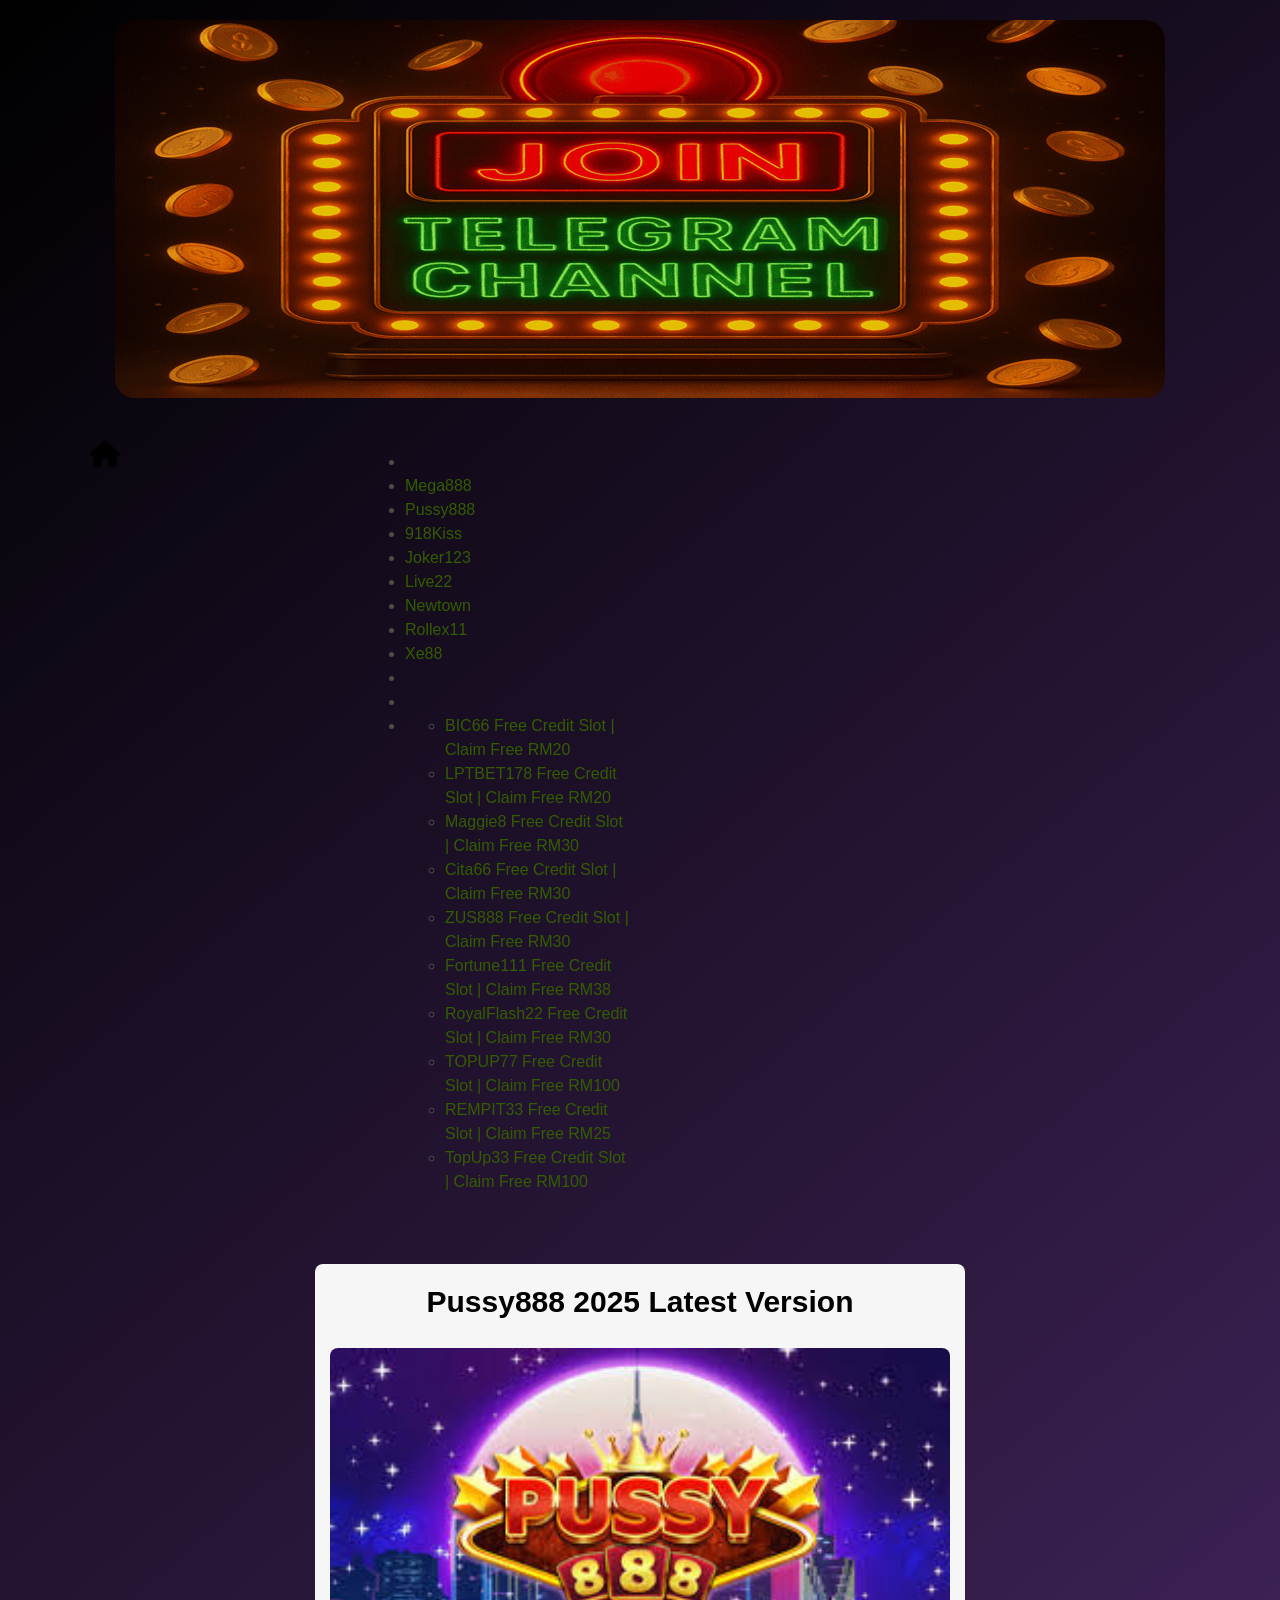
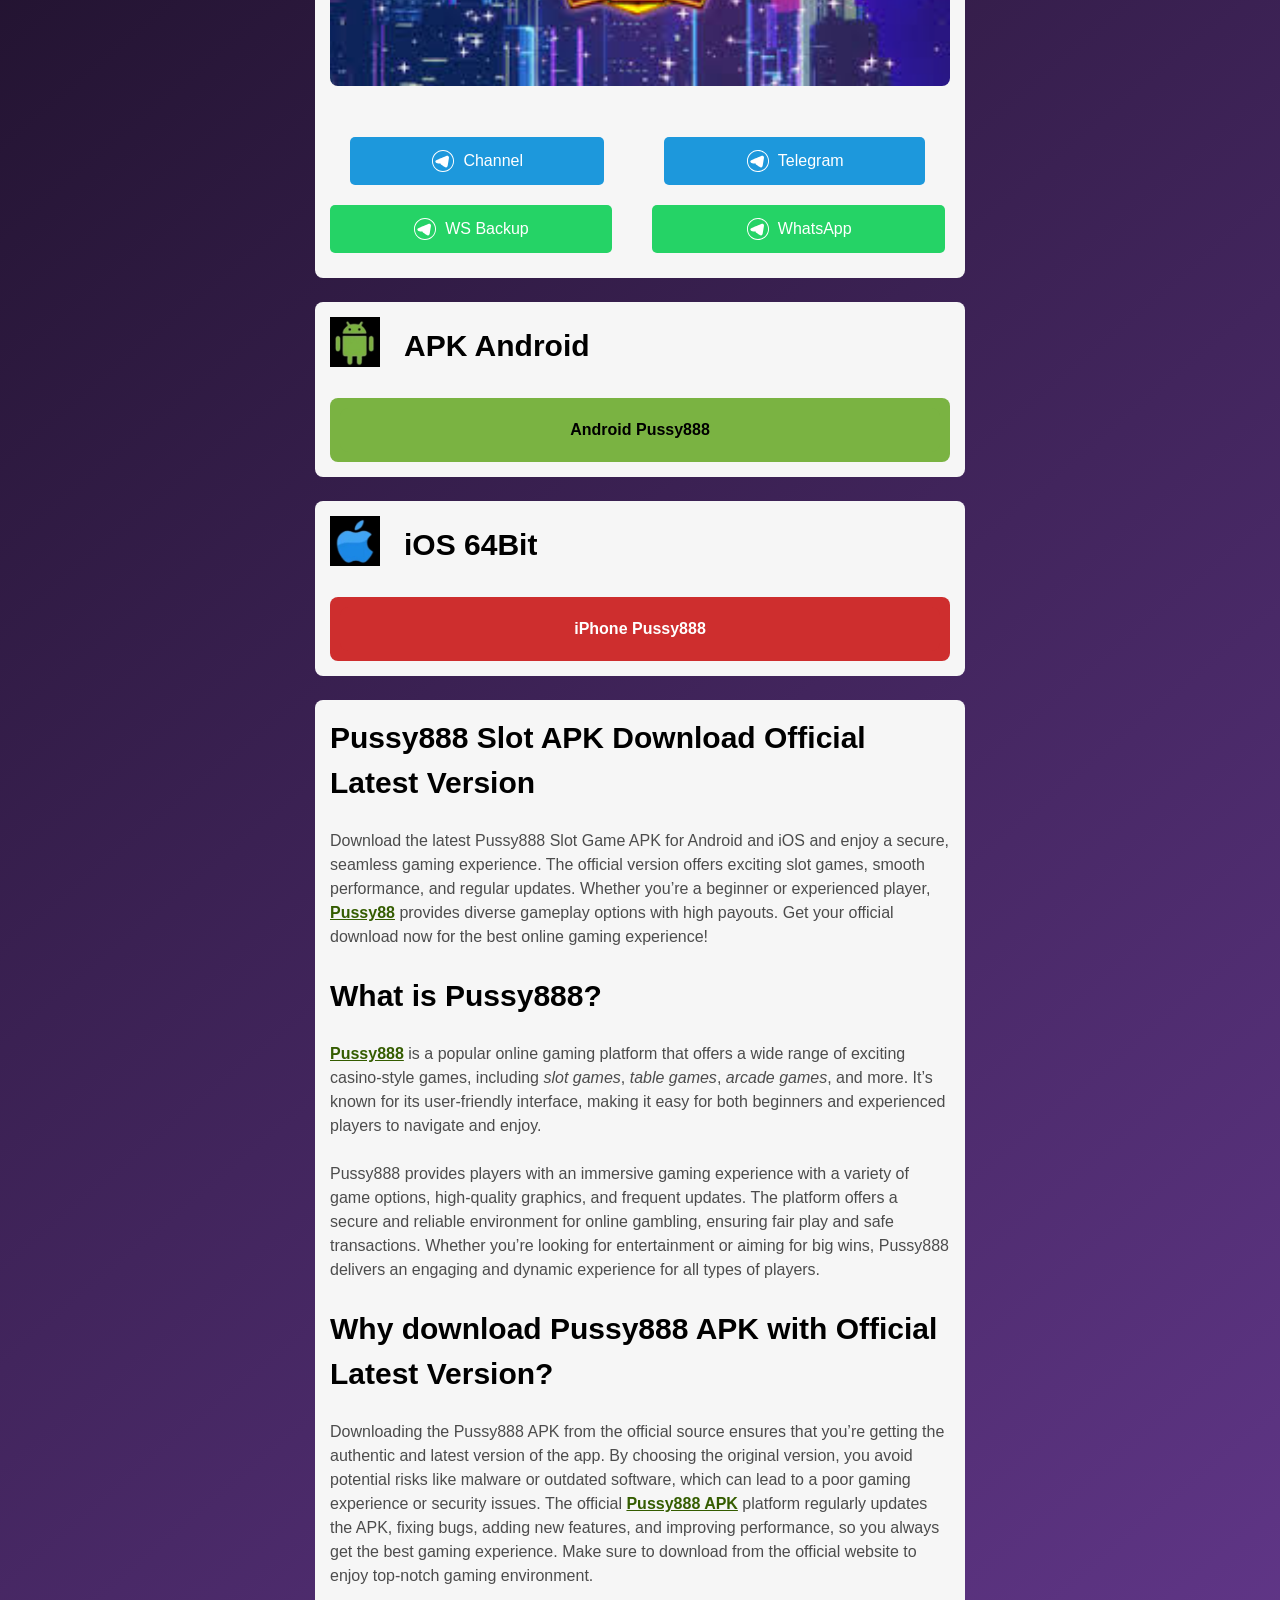
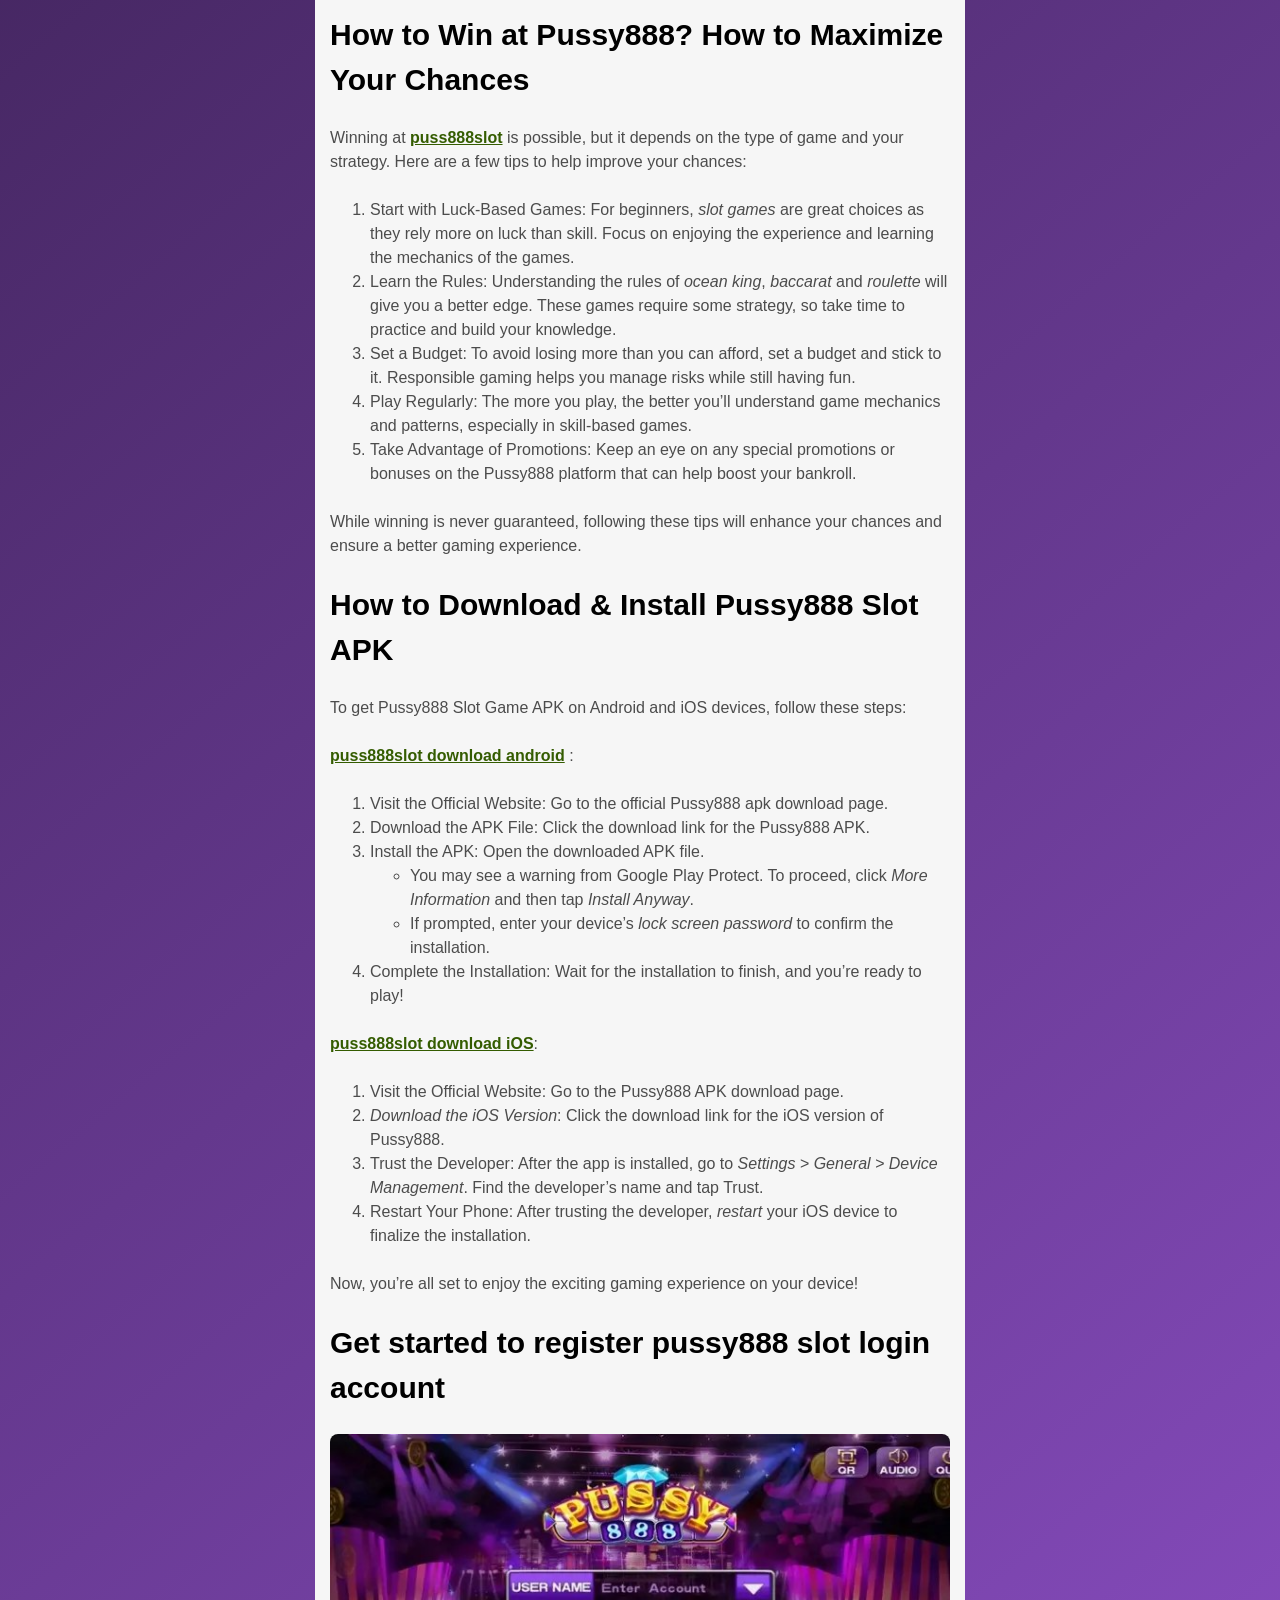
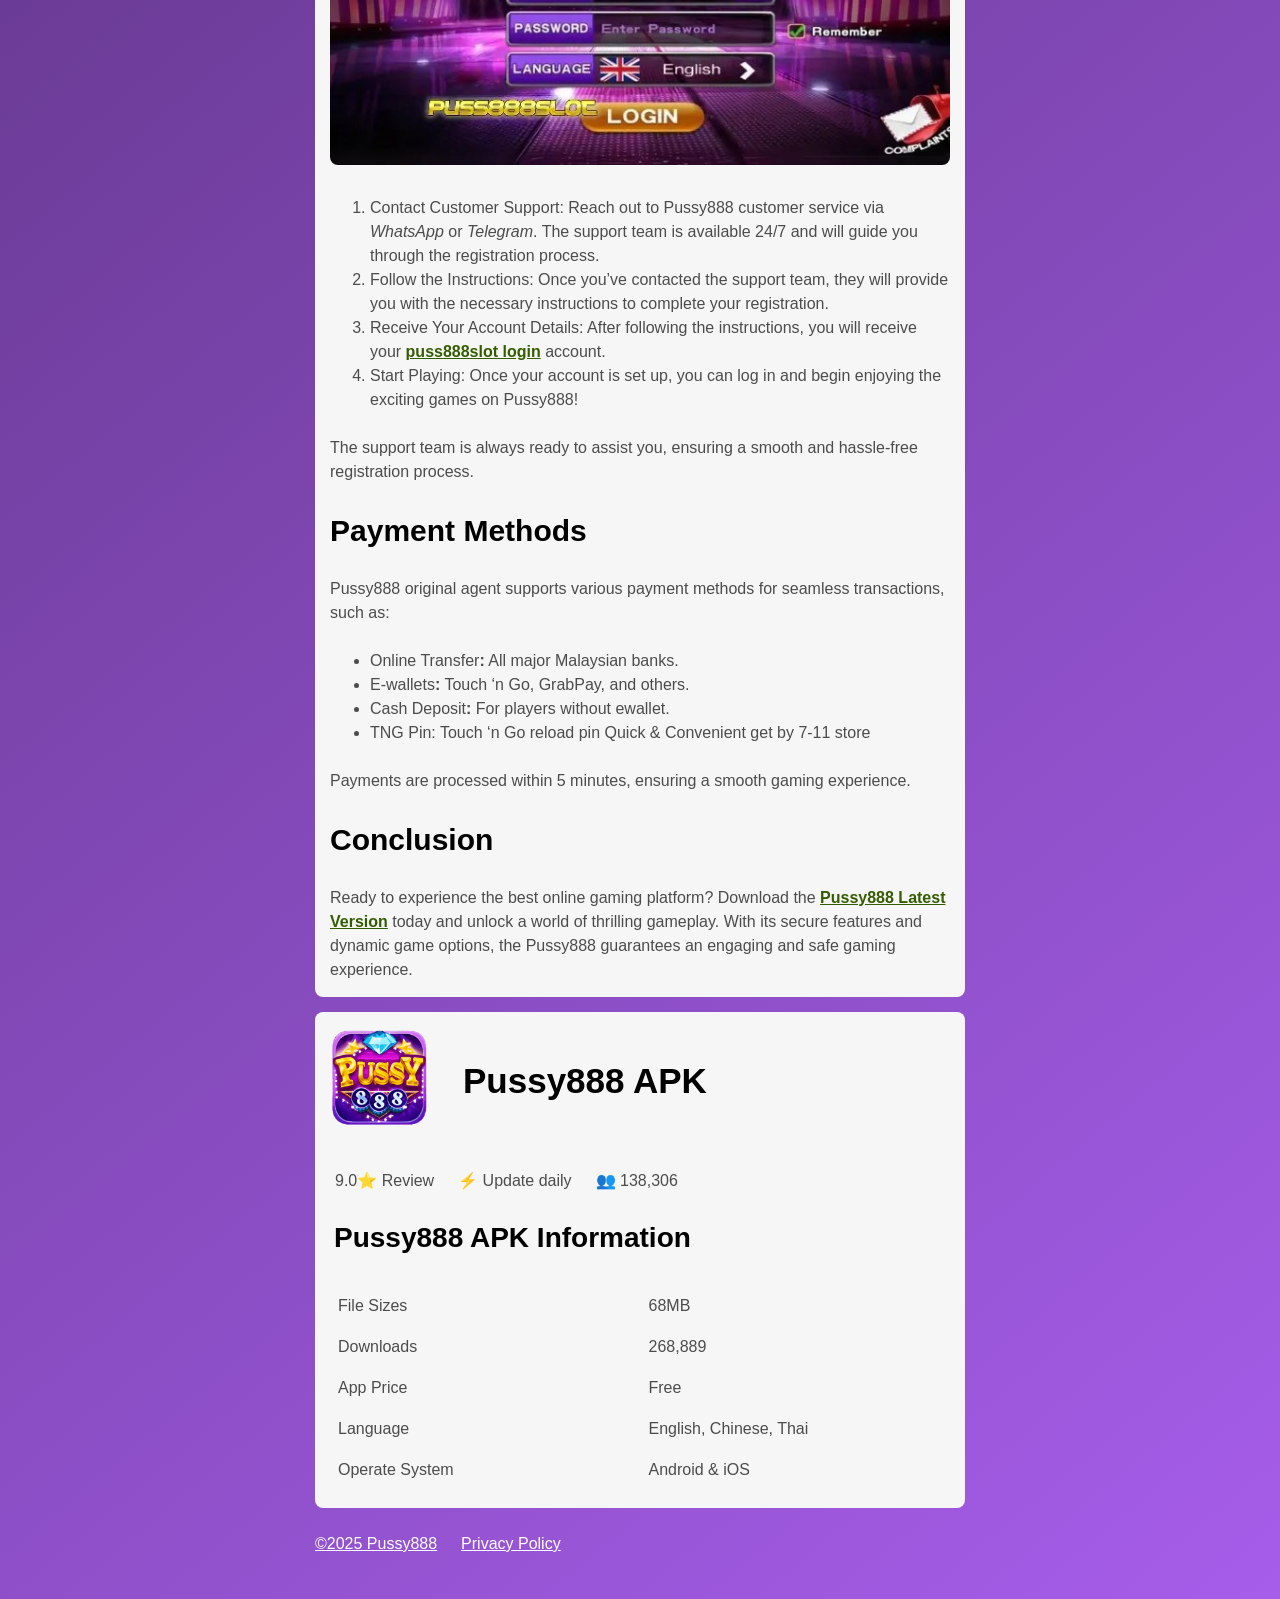
==== index.html @ 4498eca1 "tegelram" ====
<!DOCTYPE html>
<html dir="ltr" lang="en-US" prefix="og: https://ogp.me/ns#">
  <head>
    <script async src="https://www.googletagmanager.com/gtag/js?id=G-52BBF54KMW"></script>
    <script>
      window.dataLayer = window.dataLayer || [];
      function gtag(){dataLayer.push(arguments);}
      gtag('js', new Date());

      gtag('config', 'G-52BBF54KMW');
    </script>
    <meta charset="UTF-8" />
    <meta name="viewport" content="width=device-width, initial-scale=1" />
    <style id="elementor-frontend-css-crit" media="all">
      .elementor-screen-only,
      .screen-reader-text,
      .screen-reader-text span,
      .ui-helper-hidden-accessible {
        height: 1px;
        margin: -1px;
        overflow: hidden;
        padding: 0;
        position: absolute;
        top: -10000em;
        width: 1px;
        clip: rect(0, 0, 0, 0);
        border: 0;
      }
      .elementor *,
      .elementor :after,
      .elementor :before {
        box-sizing: border-box;
      }
      .elementor a {
        box-shadow: none;
        text-decoration: none;
      }
      .elementor img {
        border: none;
        border-radius: 0;
        box-shadow: none;
        height: auto;
        max-width: 100%;
      }
      .elementor-element {
        --flex-direction: initial;
        --flex-wrap: initial;
        --justify-content: initial;
        --align-items: initial;
        --align-content: initial;
        --gap: initial;
        --flex-basis: initial;
        --flex-grow: initial;
        --flex-shrink: initial;
        --order: initial;
        --align-self: initial;
        align-self: var(--align-self);
        flex-basis: var(--flex-basis);
        flex-grow: var(--flex-grow);
        flex-shrink: var(--flex-shrink);
        order: var(--order);
      }
      .elementor-element:where(.e-con-full, .elementor-widget) {
        align-content: var(--align-content);
        align-items: var(--align-items);
        flex-direction: var(--flex-direction);
        flex-wrap: var(--flex-wrap);
        gap: var(--row-gap) var(--column-gap);
        justify-content: var(--justify-content);
      }
      :root {
        --page-title-display: block;
      }
      @keyframes eicon-spin {
        0% {
          transform: rotate(0deg);
        }
        to {
          transform: rotate(359deg);
        }
      }
      .elementor-section {
        position: relative;
      }
      .elementor-section .elementor-container {
        display: flex;
        margin-left: auto;
        margin-right: auto;
        position: relative;
      }
      @media (max-width: 1024px) {
        .elementor-section .elementor-container {
          flex-wrap: wrap;
        }
      }
      .elementor-section.elementor-section-boxed > .elementor-container {
        max-width: 1140px;
      }
      .elementor-widget-wrap {
        align-content: flex-start;
        flex-wrap: wrap;
        position: relative;
        width: 100%;
      }
      .elementor:not(.elementor-bc-flex-widget) .elementor-widget-wrap {
        display: flex;
      }
      .elementor-widget-wrap > .elementor-element {
        width: 100%;
      }
      .elementor-widget {
        position: relative;
      }
      .elementor-widget:not(:last-child) {
        margin-bottom: var(--kit-widget-spacing, 20px);
      }
      .elementor-column {
        display: flex;
        min-height: 1px;
        position: relative;
      }
      .elementor-column-gap-default
        > .elementor-column
        > .elementor-element-populated {
        padding: 10px;
      }
      @media (min-width: 768px) {
        .elementor-column.elementor-col-10,
        .elementor-column[data-col="10"] {
          width: 10%;
        }
        .elementor-column.elementor-col-11,
        .elementor-column[data-col="11"] {
          width: 11.111%;
        }
        .elementor-column.elementor-col-12,
        .elementor-column[data-col="12"] {
          width: 12.5%;
        }
        .elementor-column.elementor-col-14,
        .elementor-column[data-col="14"] {
          width: 14.285%;
        }
        .elementor-column.elementor-col-16,
        .elementor-column[data-col="16"] {
          width: 16.666%;
        }
        .elementor-column.elementor-col-20,
        .elementor-column[data-col="20"] {
          width: 20%;
        }
        .elementor-column.elementor-col-25,
        .elementor-column[data-col="25"] {
          width: 25%;
        }
        .elementor-column.elementor-col-30,
        .elementor-column[data-col="30"] {
          width: 30%;
        }
        .elementor-column.elementor-col-33,
        .elementor-column[data-col="33"] {
          width: 33.333%;
        }
        .elementor-column.elementor-col-40,
        .elementor-column[data-col="40"] {
          width: 40%;
        }
        .elementor-column.elementor-col-50,
        .elementor-column[data-col="50"] {
          width: 50%;
        }
        .elementor-column.elementor-col-60,
        .elementor-column[data-col="60"] {
          width: 60%;
        }
        .elementor-column.elementor-col-66,
        .elementor-column[data-col="66"] {
          width: 66.666%;
        }
        .elementor-column.elementor-col-70,
        .elementor-column[data-col="70"] {
          width: 70%;
        }
        .elementor-column.elementor-col-75,
        .elementor-column[data-col="75"] {
          width: 75%;
        }
        .elementor-column.elementor-col-80,
        .elementor-column[data-col="80"] {
          width: 80%;
        }
        .elementor-column.elementor-col-83,
        .elementor-column[data-col="83"] {
          width: 83.333%;
        }
        .elementor-column.elementor-col-90,
        .elementor-column[data-col="90"] {
          width: 90%;
        }
        .elementor-column.elementor-col-100,
        .elementor-column[data-col="100"] {
          width: 100%;
        }
      }
      @media (max-width: 767px) {
        .elementor-column {
          width: 100%;
        }
      }
      @media (prefers-reduced-motion: no-preference) {
        html {
          scroll-behavior: smooth;
        }
      }
      .elementor-element .elementor-widget-container,
      .elementor-element:not(:has(.elementor-widget-container)) {
        transition: background 0.3s, border 0.3s, border-radius 0.3s,
          box-shadow 0.3s,
          transform var(--e-transform-transition-duration, 0.4s);
      }
      @media (max-width: 767px) {
        .elementor .elementor-hidden-mobile,
        .elementor .elementor-hidden-phone {
          display: none;
        }
      }
      @media (min-width: 768px) and (max-width: 1024px) {
        .elementor .elementor-hidden-tablet {
          display: none;
        }
      }
      @media (min-width: 1025px) and (max-width: 99999px) {
        .elementor .elementor-hidden-desktop {
          display: none;
        }
      }
    </style>
    <style id="generateblocks-css-crit" media="all">
      .gb-container-15cf6482 {
        display: flex;
        flex-direction: column;
        align-items: center;
        justify-content: center;
        padding: 40px 10px;
        background-color: #000;
      }
      .gb-container-ac4288c9 {
        max-width: 1080px;
        display: flex;
        flex-direction: column;
        align-items: center;
        justify-content: center;
        text-align: left;
      }
      .gb-container-1eba0568 {
        padding-top: 20px;
        padding-bottom: 20px;
      }
      .gb-grid-wrapper > .gb-grid-column-1eba0568 {
        width: 50%;
      }
      .gb-container-499ad33c {
        margin-left: 20px;
      }
      .gb-grid-wrapper > .gb-grid-column-499ad33c {
        width: 50%;
      }
      .gb-container-987fa84a {
        min-width: 1100px;
        max-width: 1200px;
        display: inline-block;
        flex-direction: column;
        align-items: center;
        justify-content: center;
        text-align: left;
      }
      .gb-container-785f8746 {
        display: flex;
        justify-content: center;
        padding: 20px;
        border-top-left-radius: 30px;
        border-bottom-left-radius: 30px;
        background-color: #2e2e2e;
      }
      .gb-grid-wrapper > .gb-grid-column-785f8746 {
        width: 33.33%;
      }
      .gb-container-247bd7c2 {
        display: flex;
        flex-direction: row;
      }
      .gb-container-c235a1a0 {
        display: flex;
        flex-direction: row;
        align-items: center;
        margin-left: 10px;
      }
      .elementor-column-gap-default>.elementor-column>.elementor-element-populated {
                padding: 10px
            }
      .gb-container-0fb75a9c {
        display: flex;
        align-items: center;
        justify-content: center;
        padding: 20px;
        border-right: 5px solid #595959;
        border-left: 5px solid #595959;
        background-color: #2e2e2e;
      }
      .gb-grid-wrapper > .gb-grid-column-0fb75a9c {
        width: 33.33%;
      }
      .gb-container-7745dcad {
        display: flex;
        flex-direction: row;
      }
      .gb-container-f7bdcd6f {
        display: flex;
        flex-direction: row;
        margin-left: 20px;
      }
      .gb-container-7b3134e3 {
        display: flex;
        align-items: center;
        justify-content: center;
        padding: 20px;
        border-top-right-radius: 30px;
        border-bottom-right-radius: 30px;
        border-right: 0px solid #595959;
        border-left: 0px solid #595959;
        background-color: #2e2e2e;
      }
      .gb-grid-wrapper > .gb-grid-column-7b3134e3 {
        width: 33.33%;
      }
      .gb-container-2616eaf5 {
        display: flex;
        flex-direction: row;
      }
      .gb-container-0140225b {
        display: flex;
        flex-direction: row;
        margin-left: 20px;
      }
      .gb-container-8d9221e9 {
        display: flex;
        flex-direction: column;
        align-items: center;
        justify-content: center;
        padding-top: 10px;
        padding-bottom: 10px;
      }
      .gb-container-5710101c {
        max-width: 1080px;
        margin-right: 10px;
        margin-left: 10px;
      }
      .gb-container-1c190260 {
        max-width: 1080px;
        margin-right: 10px;
        margin-left: 10px;
      }
      .gb-container-e85954b2 {
        display: flex;
        flex-direction: column;
        align-items: center;
        justify-content: center;
        text-align: left;
        padding-top: 40px;
        padding-bottom: 40px;
        margin-right: auto;
        margin-left: auto;
      }
      .gb-container-ac9f4190 {
        min-width: 1140px;
        max-width: 1200px;
        display: flex;
        flex-direction: column;
        align-items: flex-start;
        justify-content: center;
        margin-right: 10px;
        margin-left: 10px;
      }
      .gb-container-599fe355 {
        min-width: 1140px;
        max-width: 1200px;
        display: flex;
        flex-direction: column;
        align-items: center;
        justify-content: center;
        margin-right: 10px;
        margin-left: 10px;
      }
      .gb-container-47a116dc {
        min-width: 1140px;
        max-width: 1200px;
        padding-top: 27px;
        padding-bottom: 27px;
        margin-top: 20px;
        margin-bottom: 20px;
        border-radius: 16px;
      }
      .gb-container-8e3416ef {
        display: flex;
        flex-direction: column;
        align-items: center;
        justify-content: center;
        text-align: center;
        border-right: 2px solid #dfdfdf;
      }
      .gb-grid-wrapper > .gb-grid-column-8e3416ef {
        width: 20%;
      }
      .gb-container-9e516abc {
        min-height: 128px;
        display: flex;
        flex-direction: column;
        align-items: center;
        justify-content: center;
        text-align: center;
        border-right-color: #dfdfdf;
        border-left-color: #dfdfdf;
      }
      .gb-grid-wrapper > .gb-grid-column-9e516abc {
        width: 20%;
      }
      .gb-container-8dadba58 {
        min-height: 128px;
        display: flex;
        flex-direction: column;
        align-items: center;
        justify-content: center;
        border-right: 2px solid #dfdfdf;
        border-left: 2px solid #dfdfdf;
      }
      .gb-grid-wrapper > .gb-grid-column-8dadba58 {
        width: 20%;
      }
      .gb-container-98160094 {
        min-height: 128px;
        display: flex;
        flex-direction: column;
        align-items: center;
        justify-content: center;
        border-right-color: #dfdfdf;
        border-left-color: #dfdfdf;
      }
      .gb-grid-wrapper > .gb-grid-column-98160094 {
        width: 20%;
      }
      .gb-container-12268da0 {
        min-height: 128px;
        display: flex;
        flex-direction: column;
        align-items: center;
        justify-content: center;
        border-left: 2px solid #dfdfdf;
      }
      .gb-grid-wrapper > .gb-grid-column-12268da0 {
        width: 20%;
      }
      .gb-container-fd36468b {
        min-width: 1140px;
        max-width: 1200px;
        display: flex;
        flex-direction: column;
        align-items: center;
        justify-content: center;
        margin-right: 10px;
        margin-left: 10px;
      }
      .gb-container-8410f9ea {
        min-width: 1140px;
        max-width: 1200px;
        padding-top: 27px;
        padding-bottom: 27px;
        margin-top: 20px;
        margin-bottom: 20px;
        border-radius: 16px;
      }
      .gb-container-47955c52 {
        display: flex;
        flex-direction: column;
        align-items: center;
        justify-content: center;
        text-align: center;
        border-right: 2px solid #dfdfdf;
      }
      .gb-grid-wrapper > .gb-grid-column-47955c52 {
        width: 20%;
      }
      .gb-container-fd0579f3 {
        min-height: 128px;
        display: flex;
        flex-direction: column;
        align-items: center;
        justify-content: center;
        text-align: center;
        border-right-color: #dfdfdf;
        border-left-color: #dfdfdf;
      }
      .gb-grid-wrapper > .gb-grid-column-fd0579f3 {
        width: 20%;
      }
      .gb-container-2463cdff {
        min-height: 128px;
        display: flex;
        flex-direction: column;
        align-items: center;
        justify-content: center;
        border-right: 2px solid #dfdfdf;
        border-left: 2px solid #dfdfdf;
      }
      .gb-grid-wrapper > .gb-grid-column-2463cdff {
        width: 20%;
      }
      .gb-container-b100f7b6 {
        min-height: 128px;
        display: flex;
        flex-direction: column;
        align-items: center;
        justify-content: center;
        border-right-color: #dfdfdf;
        border-left-color: #dfdfdf;
      }
      .gb-grid-wrapper > .gb-grid-column-b100f7b6 {
        width: 20%;
      }
      .gb-container-53ffdd88 {
        min-height: 128px;
        display: flex;
        flex-direction: column;
        align-items: center;
        justify-content: center;
        border-left: 2px solid #dfdfdf;
      }
      .gb-grid-wrapper > .gb-grid-column-53ffdd88 {
        width: 20%;
      }
      .gb-container-4ee209a6 {
        min-width: 1140px;
        max-width: 1200px;
        padding-top: 27px;
        padding-bottom: 27px;
        margin-top: 20px;
        margin-bottom: 20px;
        border-radius: 16px;
      }
      .gb-container-8b7b3fb0 {
        display: flex;
        flex-direction: column;
        align-items: center;
        justify-content: center;
        text-align: center;
        border-right: 2px solid #dfdfdf;
      }
      .gb-grid-wrapper > .gb-grid-column-8b7b3fb0 {
        width: 20%;
      }
      .gb-container-130a168b {
        min-height: 128px;
        display: flex;
        flex-direction: column;
        align-items: center;
        justify-content: center;
        text-align: center;
        border-right-color: #dfdfdf;
        border-left-color: #dfdfdf;
      }
      .gb-grid-wrapper > .gb-grid-column-130a168b {
        width: 20%;
      }
      .gb-container-631f4965 {
        min-height: 128px;
        display: flex;
        flex-direction: column;
        align-items: center;
        justify-content: center;
        border-right: 2px solid #dfdfdf;
        border-left: 2px solid #dfdfdf;
      }
      .gb-grid-wrapper > .gb-grid-column-631f4965 {
        width: 20%;
      }
      .gb-container-79129d80 {
        min-height: 128px;
        display: flex;
        flex-direction: column;
        align-items: center;
        justify-content: center;
        border-right-color: #dfdfdf;
        border-left-color: #dfdfdf;
      }
      .gb-grid-wrapper > .gb-grid-column-79129d80 {
        width: 20%;
      }
      .gb-container-7fcc9915 {
        min-height: 128px;
        display: flex;
        flex-direction: column;
        align-items: center;
        justify-content: center;
        border-left: 2px solid #dfdfdf;
      }
      .gb-grid-wrapper > .gb-grid-column-7fcc9915 {
        width: 20%;
      }
      .gb-container-c23fff6d {
        min-width: 1140px;
        max-width: 1200px;
        display: flex;
        flex-direction: column;
        align-items: center;
        justify-content: center;
        margin-right: 10px;
        margin-left: 10px;
      }
      .gb-container-666390a1 {
        min-width: 1140px;
        max-width: 1200px;
        padding-top: 27px;
        padding-bottom: 27px;
        margin-top: 20px;
        margin-bottom: 20px;
        border-radius: 16px;
      }
      .gb-container-c1054d01 {
        display: flex;
        flex-direction: column;
        align-items: center;
        justify-content: center;
        text-align: center;
        border-right: 2px solid #dfdfdf;
      }
      .gb-grid-wrapper > .gb-grid-column-c1054d01 {
        width: 20%;
      }
      .gb-container-835677b2 {
        min-height: 128px;
        display: flex;
        flex-direction: column;
        align-items: center;
        justify-content: center;
        text-align: center;
        border-right-color: #dfdfdf;
        border-left-color: #dfdfdf;
      }
      .gb-grid-wrapper > .gb-grid-column-835677b2 {
        width: 20%;
      }
      .gb-container-280b97df {
        min-height: 128px;
        display: flex;
        flex-direction: column;
        align-items: center;
        justify-content: center;
        border-right: 2px solid #dfdfdf;
        border-left: 2px solid #dfdfdf;
      }
      .gb-grid-wrapper > .gb-grid-column-280b97df {
        width: 20%;
      }
      .gb-container-7411a4d8 {
        min-height: 128px;
        display: flex;
        flex-direction: column;
        align-items: center;
        justify-content: center;
        border-right-color: #dfdfdf;
        border-left-color: #dfdfdf;
      }
      .gb-grid-wrapper > .gb-grid-column-7411a4d8 {
        width: 20%;
      }
      .gb-container-76ef58d4 {
        min-height: 128px;
        display: flex;
        flex-direction: column;
        align-items: center;
        justify-content: center;
        border-left: 2px solid #dfdfdf;
      }
      .gb-grid-wrapper > .gb-grid-column-76ef58d4 {
        width: 20%;
      }
      .gb-container-4733018c {
        min-width: 1140px;
        max-width: 1200px;
        display: flex;
        flex-direction: column;
        align-items: center;
        justify-content: center;
        margin-right: 10px;
        margin-left: 10px;
      }
      .gb-container-604b981d {
        min-width: 1140px;
        max-width: 1200px;
        padding-top: 27px;
        padding-bottom: 27px;
        margin-top: 20px;
        margin-bottom: 20px;
        border-radius: 16px;
      }
      .gb-container-bd8e1145 {
        display: flex;
        flex-direction: column;
        align-items: center;
        justify-content: center;
        text-align: center;
        border-right: 2px solid #dfdfdf;
      }
      .gb-grid-wrapper > .gb-grid-column-bd8e1145 {
        width: 20%;
      }
      .gb-container-255513e5 {
        min-height: 128px;
        display: flex;
        flex-direction: column;
        align-items: center;
        justify-content: center;
        text-align: center;
        border-right-color: #dfdfdf;
        border-left-color: #dfdfdf;
      }
      .gb-grid-wrapper > .gb-grid-column-255513e5 {
        width: 20%;
      }
      .gb-container-5b7ae2b4 {
        min-height: 128px;
        display: flex;
        flex-direction: column;
        align-items: center;
        justify-content: center;
        border-right: 2px solid #dfdfdf;
        border-left: 2px solid #dfdfdf;
      }
      .gb-grid-wrapper > .gb-grid-column-5b7ae2b4 {
        width: 20%;
      }
      .gb-container-aef2fb25 {
        min-height: 128px;
        display: flex;
        flex-direction: column;
        align-items: center;
        justify-content: center;
        border-right-color: #dfdfdf;
        border-left-color: #dfdfdf;
      }
      .gb-grid-wrapper > .gb-grid-column-aef2fb25 {
        width: 20%;
      }
      .gb-container-042befc3 {
        min-height: 128px;
        display: flex;
        flex-direction: column;
        align-items: center;
        justify-content: center;
        border-left: 2px solid #dfdfdf;
      }
      .gb-grid-wrapper > .gb-grid-column-042befc3 {
        width: 20%;
      }
      .gb-container-4b8f9ded {
        min-width: 1140px;
        max-width: 1200px;
        display: flex;
        flex-direction: column;
        align-items: center;
        justify-content: center;
        margin-right: 10px;
        margin-left: 10px;
      }
      .gb-container-dd3ea194 {
        min-width: 1140px;
        max-width: 1200px;
        padding-top: 27px;
        padding-bottom: 27px;
        margin-top: 20px;
        margin-bottom: 20px;
        border-radius: 16px;
      }
      .gb-container-1c5dacf8 {
        display: flex;
        flex-direction: column;
        align-items: center;
        justify-content: center;
        text-align: center;
        border-right: 2px solid #dfdfdf;
      }
      .gb-grid-wrapper > .gb-grid-column-1c5dacf8 {
        width: 20%;
      }
      .gb-container-969f4302 {
        min-height: 128px;
        display: flex;
        flex-direction: column;
        align-items: center;
        justify-content: center;
        text-align: center;
        border-right-color: #dfdfdf;
        border-left-color: #dfdfdf;
      }
      .gb-grid-wrapper > .gb-grid-column-969f4302 {
        width: 20%;
      }
      .gb-container-1a7811e4 {
        min-height: 128px;
        display: flex;
        flex-direction: column;
        align-items: center;
        justify-content: center;
        border-right: 2px solid #dfdfdf;
        border-left: 2px solid #dfdfdf;
      }
      .gb-grid-wrapper > .gb-grid-column-1a7811e4 {
        width: 20%;
      }
      .gb-container-4c45123c {
        min-height: 128px;
        display: flex;
        flex-direction: column;
        align-items: center;
        justify-content: center;
        border-right-color: #dfdfdf;
        border-left-color: #dfdfdf;
      }
      .gb-grid-wrapper > .gb-grid-column-4c45123c {
        width: 20%;
      }
      .gb-container-9a964e53 {
        min-height: 128px;
        display: flex;
        flex-direction: column;
        align-items: center;
        justify-content: center;
        border-left: 2px solid #dfdfdf;
      }
      .gb-grid-wrapper > .gb-grid-column-9a964e53 {
        width: 20%;
      }
      .gb-container-c5b73159 {
        min-width: 1140px;
        max-width: 1200px;
        display: flex;
        flex-direction: column;
        align-items: center;
        justify-content: center;
        margin-right: 10px;
        margin-left: 10px;
      }
      .gb-container-a9ace3ab {
        min-width: 1140px;
        max-width: 1200px;
        padding-top: 27px;
        padding-bottom: 27px;
        margin-top: 20px;
        margin-bottom: 20px;
        border-radius: 16px;
      }
      .gb-container-b1e0d501 {
        display: flex;
        flex-direction: column;
        align-items: center;
        justify-content: center;
        text-align: center;
        border-right: 2px solid #dfdfdf;
      }
      .gb-grid-wrapper > .gb-grid-column-b1e0d501 {
        width: 20%;
      }
      .gb-container-564866e5 {
        min-height: 128px;
        display: flex;
        flex-direction: column;
        align-items: center;
        justify-content: center;
        text-align: center;
        border-right-color: #dfdfdf;
        border-left-color: #dfdfdf;
      }
      .gb-grid-wrapper > .gb-grid-column-564866e5 {
        width: 20%;
      }
      .gb-container-26baa11e {
        min-height: 128px;
        display: flex;
        flex-direction: column;
        align-items: center;
        justify-content: center;
        border-right: 2px solid #dfdfdf;
        border-left: 2px solid #dfdfdf;
      }
      .gb-grid-wrapper > .gb-grid-column-26baa11e {
        width: 20%;
      }
      .gb-container-171c59a0 {
        min-height: 128px;
        display: flex;
        flex-direction: column;
        align-items: center;
        justify-content: center;
        border-right-color: #dfdfdf;
        border-left-color: #dfdfdf;
      }
      .gb-grid-wrapper > .gb-grid-column-171c59a0 {
        width: 20%;
      }
      .gb-container-47fee5e1 {
        min-height: 128px;
        display: flex;
        flex-direction: column;
        align-items: center;
        justify-content: center;
        border-left: 2px solid #dfdfdf;
      }
      .gb-grid-wrapper > .gb-grid-column-47fee5e1 {
        width: 20%;
      }
      .gb-container-0987a017 {
        min-width: 1140px;
        max-width: 1200px;
        padding-top: 27px;
        padding-bottom: 27px;
        margin-top: 20px;
        margin-bottom: 20px;
        border-radius: 16px;
      }
      .gb-container-f1d5204a {
        display: flex;
        flex-direction: column;
        align-items: center;
        justify-content: center;
        text-align: center;
        border-right: 2px solid #dfdfdf;
      }
      .gb-grid-wrapper > .gb-grid-column-f1d5204a {
        width: 20%;
      }
      .gb-container-d2665722 {
        min-height: 128px;
        display: flex;
        flex-direction: column;
        align-items: center;
        justify-content: center;
        text-align: center;
        border-right-color: #dfdfdf;
        border-left-color: #dfdfdf;
      }
      .gb-grid-wrapper > .gb-grid-column-d2665722 {
        width: 20%;
      }
      .gb-container-ea7e34c6 {
        min-height: 128px;
        display: flex;
        flex-direction: column;
        align-items: center;
        justify-content: center;
        border-right: 2px solid #dfdfdf;
        border-left: 2px solid #dfdfdf;
      }
      .gb-grid-wrapper > .gb-grid-column-ea7e34c6 {
        width: 20%;
      }
      .gb-container-8e41c7c6 {
        min-height: 128px;
        display: flex;
        flex-direction: column;
        align-items: center;
        justify-content: center;
        border-right-color: #dfdfdf;
        border-left-color: #dfdfdf;
      }
      .gb-grid-wrapper > .gb-grid-column-8e41c7c6 {
        width: 20%;
      }
      .gb-container-3fb747c5 {
        min-height: 128px;
        display: flex;
        flex-direction: column;
        align-items: center;
        justify-content: center;
        border-left: 2px solid #dfdfdf;
      }
      .gb-grid-wrapper > .gb-grid-column-3fb747c5 {
        width: 20%;
      }
      .gb-container-e4fb2739 {
        min-width: 1140px;
        max-width: 1200px;
        display: flex;
        flex-direction: column;
        align-items: center;
        justify-content: center;
        margin-right: 10px;
        margin-left: 10px;
      }
      .gb-container-1a67c2be {
        min-width: 1140px;
        max-width: 1200px;
        padding-top: 27px;
        padding-bottom: 27px;
        margin-top: 20px;
        margin-bottom: 20px;
        border-radius: 16px;
      }
      .gb-container-bf36532e {
        display: flex;
        flex-direction: column;
        align-items: center;
        justify-content: center;
        text-align: center;
        border-right: 2px solid #dfdfdf;
      }
      .gb-grid-wrapper > .gb-grid-column-bf36532e {
        width: 20%;
      }
      .gb-container-ae2964d2 {
        min-height: 128px;
        display: flex;
        flex-direction: column;
        align-items: center;
        justify-content: center;
        text-align: center;
        border-right-color: #dfdfdf;
        border-left-color: #dfdfdf;
      }
      .gb-grid-wrapper > .gb-grid-column-ae2964d2 {
        width: 20%;
      }
      .gb-container-1ae576ae {
        min-height: 128px;
        display: flex;
        flex-direction: column;
        align-items: center;
        justify-content: center;
        border-right: 2px solid #dfdfdf;
        border-left: 2px solid #dfdfdf;
      }
      .gb-grid-wrapper > .gb-grid-column-1ae576ae {
        width: 20%;
      }
      .gb-container-29265a54 {
        min-height: 128px;
        display: flex;
        flex-direction: column;
        align-items: center;
        justify-content: center;
        border-right-color: #dfdfdf;
        border-left-color: #dfdfdf;
      }
      .gb-grid-wrapper > .gb-grid-column-29265a54 {
        width: 20%;
      }
      .gb-container-65c39146 {
        min-height: 128px;
        display: flex;
        flex-direction: column;
        align-items: center;
        justify-content: center;
        border-left: 2px solid #dfdfdf;
      }
      .gb-grid-wrapper > .gb-grid-column-65c39146 {
        width: 20%;
      }
      .gb-container-d293c409 {
        min-width: 1140px;
        max-width: 1200px;
        padding-top: 27px;
        padding-bottom: 27px;
        margin-top: 20px;
        margin-bottom: 20px;
        border-radius: 16px;
      }
      .gb-container-ef7c7ecf {
        display: flex;
        flex-direction: column;
        align-items: center;
        justify-content: center;
        text-align: center;
        border-right: 2px solid #dfdfdf;
      }
      .gb-grid-wrapper > .gb-grid-column-ef7c7ecf {
        width: 20%;
      }
      .gb-container-c5ff1dcd {
        min-height: 128px;
        display: flex;
        flex-direction: column;
        align-items: center;
        justify-content: center;
        text-align: center;
        border-right-color: #dfdfdf;
        border-left-color: #dfdfdf;
      }
      .gb-grid-wrapper > .gb-grid-column-c5ff1dcd {
        width: 20%;
      }
      .gb-container-aef69d01 {
        min-height: 128px;
        display: flex;
        flex-direction: column;
        align-items: center;
        justify-content: center;
        border-right: 2px solid #dfdfdf;
        border-left: 2px solid #dfdfdf;
      }
      .gb-grid-wrapper > .gb-grid-column-aef69d01 {
        width: 20%;
      }
      .gb-container-a10762a4 {
        min-height: 128px;
        display: flex;
        flex-direction: column;
        align-items: center;
        justify-content: center;
        border-right-color: #dfdfdf;
        border-left-color: #dfdfdf;
      }
      .gb-grid-wrapper > .gb-grid-column-a10762a4 {
        width: 20%;
      }
      .gb-container-f5ad5e4f {
        min-height: 128px;
        display: flex;
        flex-direction: column;
        align-items: center;
        justify-content: center;
        border-left: 2px solid #dfdfdf;
      }
      .gb-grid-wrapper > .gb-grid-column-f5ad5e4f {
        width: 20%;
      }
      .gb-container-e93962e1 {
        min-width: 1140px;
        max-width: 1200px;
        display: flex;
        flex-direction: column;
        align-items: center;
        justify-content: center;
        margin-right: 10px;
        margin-left: 10px;
      }
      .gb-container-b20eb59a {
        min-width: 1140px;
        max-width: 1200px;
        padding-top: 27px;
        padding-bottom: 27px;
        margin-top: 20px;
        margin-bottom: 20px;
        border-radius: 16px;
      }
      .gb-container-410fdacc {
        display: flex;
        flex-direction: column;
        align-items: center;
        justify-content: center;
        text-align: center;
        border-right: 2px solid #dfdfdf;
      }
      .gb-grid-wrapper > .gb-grid-column-410fdacc {
        width: 20%;
      }
      .gb-container-e7a7fb99 {
        min-height: 128px;
        display: flex;
        flex-direction: column;
        align-items: center;
        justify-content: center;
        text-align: center;
        border-right-color: #dfdfdf;
        border-left-color: #dfdfdf;
      }
      .gb-grid-wrapper > .gb-grid-column-e7a7fb99 {
        width: 20%;
      }
      .gb-container-851061c3 {
        min-height: 128px;
        display: flex;
        flex-direction: column;
        align-items: center;
        justify-content: center;
        border-right: 2px solid #dfdfdf;
        border-left: 2px solid #dfdfdf;
      }
      .gb-grid-wrapper > .gb-grid-column-851061c3 {
        width: 20%;
      }
      .gb-container-661ec8ac {
        min-height: 128px;
        display: flex;
        flex-direction: column;
        align-items: center;
        justify-content: center;
        border-right-color: #dfdfdf;
        border-left-color: #dfdfdf;
      }
      .gb-grid-wrapper > .gb-grid-column-661ec8ac {
        width: 20%;
      }
      .gb-container-2ca3de1b {
        min-height: 128px;
        display: flex;
        flex-direction: column;
        align-items: center;
        justify-content: center;
        border-left: 2px solid #dfdfdf;
      }
      .gb-grid-wrapper > .gb-grid-column-2ca3de1b {
        width: 20%;
      }
      .gb-container-481b20a4 {
        min-width: 1140px;
        max-width: 1200px;
        display: flex;
        flex-direction: column;
        align-items: center;
        justify-content: center;
        margin-right: 10px;
        margin-left: 10px;
      }
      .gb-container-8a63e02c {
        min-width: 1140px;
        max-width: 1200px;
        padding-top: 27px;
        padding-bottom: 27px;
        margin-top: 20px;
        margin-bottom: 20px;
        border-radius: 16px;
      }
      .gb-container-d4da341e {
        display: flex;
        flex-direction: column;
        align-items: center;
        justify-content: center;
        text-align: center;
        border-right: 2px solid #dfdfdf;
      }
      .gb-grid-wrapper > .gb-grid-column-d4da341e {
        width: 20%;
      }
      .gb-container-55c47402 {
        min-height: 128px;
        display: flex;
        flex-direction: column;
        align-items: center;
        justify-content: center;
        text-align: center;
        border-right-color: #dfdfdf;
        border-left-color: #dfdfdf;
      }
      .gb-grid-wrapper > .gb-grid-column-55c47402 {
        width: 20%;
      }
      .gb-container-9f0f0260 {
        min-height: 128px;
        display: flex;
        flex-direction: column;
        align-items: center;
        justify-content: center;
        border-right: 2px solid #dfdfdf;
        border-left: 2px solid #dfdfdf;
      }
      .gb-grid-wrapper > .gb-grid-column-9f0f0260 {
        width: 20%;
      }
      .gb-container-644756d7 {
        min-height: 128px;
        display: flex;
        flex-direction: column;
        align-items: center;
        justify-content: center;
        border-right-color: #dfdfdf;
        border-left-color: #dfdfdf;
      }
      .gb-grid-wrapper > .gb-grid-column-644756d7 {
        width: 20%;
      }
      .gb-container-ea405903 {
        min-height: 128px;
        display: flex;
        flex-direction: column;
        align-items: center;
        justify-content: center;
        border-left: 2px solid #dfdfdf;
      }
      .gb-grid-wrapper > .gb-grid-column-ea405903 {
        width: 20%;
      }
      .gb-container-cacb7179 {
        min-width: 1140px;
        max-width: 1200px;
        display: flex;
        flex-direction: column;
        align-items: center;
        justify-content: center;
        margin-right: 10px;
        margin-left: 10px;
      }
      .gb-container-abc69bac {
        min-width: 1140px;
        max-width: 1200px;
        padding-top: 27px;
        padding-bottom: 27px;
        margin-top: 20px;
        margin-bottom: 20px;
        border-radius: 16px;
      }
      .gb-container-3dced66e {
        display: flex;
        flex-direction: column;
        align-items: center;
        justify-content: center;
        text-align: center;
        border-right: 2px solid #dfdfdf;
      }
      .gb-grid-wrapper > .gb-grid-column-3dced66e {
        width: 20%;
      }
      .gb-container-9f9a7ef9 {
        min-height: 128px;
        display: flex;
        flex-direction: column;
        align-items: center;
        justify-content: center;
        text-align: center;
        border-right-color: #dfdfdf;
        border-left-color: #dfdfdf;
      }
      .gb-grid-wrapper > .gb-grid-column-9f9a7ef9 {
        width: 20%;
      }
      .gb-container-fd98d3c8 {
        min-height: 128px;
        display: flex;
        flex-direction: column;
        align-items: center;
        justify-content: center;
        border-right: 2px solid #dfdfdf;
        border-left: 2px solid #dfdfdf;
      }
      .gb-grid-wrapper > .gb-grid-column-fd98d3c8 {
        width: 20%;
      }
      .gb-container-80a8c66d {
        min-height: 128px;
        display: flex;
        flex-direction: column;
        align-items: center;
        justify-content: center;
        border-right-color: #dfdfdf;
        border-left-color: #dfdfdf;
      }
      .gb-grid-wrapper > .gb-grid-column-80a8c66d {
        width: 20%;
      }
      .gb-container-1de9a2ae {
        min-height: 128px;
        display: flex;
        flex-direction: column;
        align-items: center;
        justify-content: center;
        border-left: 2px solid #dfdfdf;
      }
      .gb-grid-wrapper > .gb-grid-column-1de9a2ae {
        width: 20%;
      }
      .gb-container-2b01df90 {
        min-width: 1140px;
        max-width: 1200px;
        padding-top: 27px;
        padding-bottom: 27px;
        margin-top: 20px;
        margin-bottom: 20px;
        border-radius: 16px;
      }
      .gb-container-9f6474b2 {
        display: flex;
        flex-direction: column;
        align-items: center;
        justify-content: center;
        text-align: center;
        border-right: 2px solid #dfdfdf;
      }
      .gb-grid-wrapper > .gb-grid-column-9f6474b2 {
        width: 20%;
      }
      .gb-container-89c8d695 {
        min-height: 128px;
        display: flex;
        flex-direction: column;
        align-items: center;
        justify-content: center;
        text-align: center;
        border-right-color: #dfdfdf;
        border-left-color: #dfdfdf;
      }
      .gb-grid-wrapper > .gb-grid-column-89c8d695 {
        width: 20%;
      }
      .gb-container-540570f0 {
        min-height: 128px;
        display: flex;
        flex-direction: column;
        align-items: center;
        justify-content: center;
        border-right: 2px solid #dfdfdf;
        border-left: 2px solid #dfdfdf;
      }
      .gb-grid-wrapper > .gb-grid-column-540570f0 {
        width: 20%;
      }
      .gb-container-e4fe82db {
        min-height: 128px;
        display: flex;
        flex-direction: column;
        align-items: center;
        justify-content: center;
        border-right-color: #dfdfdf;
        border-left-color: #dfdfdf;
      }
      .gb-grid-wrapper > .gb-grid-column-e4fe82db {
        width: 20%;
      }
      .gb-container-dbdbeda5 {
        min-height: 128px;
        display: flex;
        flex-direction: column;
        align-items: center;
        justify-content: center;
        border-left: 2px solid #dfdfdf;
      }
      .gb-grid-wrapper > .gb-grid-column-dbdbeda5 {
        width: 20%;
      }
      .gb-container-b6132014 {
        min-width: 1140px;
        max-width: 1200px;
        padding-top: 27px;
        padding-bottom: 27px;
        margin-top: 20px;
        margin-bottom: 20px;
        border-radius: 16px;
      }
      .gb-container-0cd7007a {
        display: flex;
        flex-direction: column;
        align-items: center;
        justify-content: center;
        text-align: center;
        border-right: 2px solid #dfdfdf;
      }
      .gb-grid-wrapper > .gb-grid-column-0cd7007a {
        width: 20%;
      }
      .gb-container-24b36812 {
        min-height: 128px;
        display: flex;
        flex-direction: column;
        align-items: center;
        justify-content: center;
        text-align: center;
        border-right-color: #dfdfdf;
        border-left-color: #dfdfdf;
      }
      .gb-grid-wrapper > .gb-grid-column-24b36812 {
        width: 20%;
      }
      .gb-container-ee5c0a7c {
        min-height: 128px;
        display: flex;
        flex-direction: column;
        align-items: center;
        justify-content: center;
        border-right: 2px solid #dfdfdf;
        border-left: 2px solid #dfdfdf;
      }
      .gb-grid-wrapper > .gb-grid-column-ee5c0a7c {
        width: 20%;
      }
      .gb-container-5765b33e {
        min-height: 128px;
        display: flex;
        flex-direction: column;
        align-items: center;
        justify-content: center;
        border-right-color: #dfdfdf;
        border-left-color: #dfdfdf;
      }
      .gb-grid-wrapper > .gb-grid-column-5765b33e {
        width: 20%;
      }
      .gb-container-3ecdd275 {
        min-height: 128px;
        display: flex;
        flex-direction: column;
        align-items: center;
        justify-content: center;
        border-left: 2px solid #dfdfdf;
      }
      .gb-grid-wrapper > .gb-grid-column-3ecdd275 {
        width: 20%;
      }
      .gb-container-b1d16093 {
        min-width: 1140px;
        max-width: 1200px;
        display: flex;
        flex-direction: column;
        align-items: center;
        justify-content: center;
        margin-right: 10px;
        margin-left: 10px;
      }
      .gb-container-40775629 {
        min-width: 1140px;
        max-width: 1200px;
        padding-top: 27px;
        padding-bottom: 27px;
        margin-top: 20px;
        margin-bottom: 20px;
        border-radius: 16px;
      }
      .gb-container-f659ed50 {
        display: flex;
        flex-direction: column;
        align-items: center;
        justify-content: center;
        text-align: center;
        border-right: 2px solid #dfdfdf;
      }
      .gb-grid-wrapper > .gb-grid-column-f659ed50 {
        width: 20%;
      }
      .gb-container-7bf9354b {
        min-height: 128px;
        display: flex;
        flex-direction: column;
        align-items: center;
        justify-content: center;
        text-align: center;
        border-right-color: #dfdfdf;
        border-left-color: #dfdfdf;
      }
      .gb-grid-wrapper > .gb-grid-column-7bf9354b {
        width: 20%;
      }
      .gb-container-8eb7c8cf {
        min-height: 128px;
        display: flex;
        flex-direction: column;
        align-items: center;
        justify-content: center;
        border-right: 2px solid #dfdfdf;
        border-left: 2px solid #dfdfdf;
      }
      .gb-grid-wrapper > .gb-grid-column-8eb7c8cf {
        width: 20%;
      }
      .gb-container-66ca9455 {
        min-height: 128px;
        display: flex;
        flex-direction: column;
        align-items: center;
        justify-content: center;
        border-right-color: #dfdfdf;
        border-left-color: #dfdfdf;
      }
      .gb-grid-wrapper > .gb-grid-column-66ca9455 {
        width: 20%;
      }
      .gb-container-a47e0f05 {
        min-height: 128px;
        display: flex;
        flex-direction: column;
        align-items: center;
        justify-content: center;
        border-left: 2px solid #dfdfdf;
      }
      .gb-grid-wrapper > .gb-grid-column-a47e0f05 {
        width: 20%;
      }
      .gb-container-84a738fa {
        min-width: 1140px;
        max-width: 1200px;
        display: flex;
        flex-direction: column;
        align-items: center;
        justify-content: center;
        margin-right: 10px;
        margin-left: 10px;
      }
      .gb-container-9821bf84 {
        min-width: 1140px;
        max-width: 1200px;
        padding-top: 27px;
        padding-bottom: 27px;
        margin-top: 20px;
        margin-bottom: 20px;
        border-radius: 16px;
      }
      .gb-container-c696c1b9 {
        display: flex;
        flex-direction: column;
        align-items: center;
        justify-content: center;
        text-align: center;
        border-right: 2px solid #dfdfdf;
      }
      .gb-grid-wrapper > .gb-grid-column-c696c1b9 {
        width: 20%;
      }
      .gb-container-ae80b14d {
        min-height: 128px;
        display: flex;
        flex-direction: column;
        align-items: center;
        justify-content: center;
        text-align: center;
        border-right-color: #dfdfdf;
        border-left-color: #dfdfdf;
      }
      .gb-grid-wrapper > .gb-grid-column-ae80b14d {
        width: 20%;
      }
      .gb-container-25fac48f {
        min-height: 128px;
        display: flex;
        flex-direction: column;
        align-items: center;
        justify-content: center;
        border-right: 2px solid #dfdfdf;
        border-left: 2px solid #dfdfdf;
      }
      .gb-grid-wrapper > .gb-grid-column-25fac48f {
        width: 20%;
      }
      .gb-container-7cffa430 {
        min-height: 128px;
        display: flex;
        flex-direction: column;
        align-items: center;
        justify-content: center;
        border-right-color: #dfdfdf;
        border-left-color: #dfdfdf;
      }
      .gb-grid-wrapper > .gb-grid-column-7cffa430 {
        width: 20%;
      }
      .gb-container-9b4e9429 {
        min-height: 128px;
        display: flex;
        flex-direction: column;
        align-items: center;
        justify-content: center;
        border-left: 2px solid #dfdfdf;
      }
      .gb-grid-wrapper > .gb-grid-column-9b4e9429 {
        width: 20%;
      }
      .gb-container-e0e1ac41 {
        min-width: 1140px;
        max-width: 1200px;
        display: flex;
        flex-direction: column;
        align-items: center;
        justify-content: center;
        margin-right: 10px;
        margin-left: 10px;
      }
      .gb-container-51c9eafe {
        min-width: 1140px;
        max-width: 1200px;
        padding-top: 27px;
        padding-bottom: 27px;
        margin-top: 20px;
        margin-bottom: 20px;
        border-radius: 16px;
      }
      .gb-container-23e2fd52 {
        display: flex;
        flex-direction: column;
        align-items: center;
        justify-content: center;
        text-align: center;
        border-right: 2px solid #dfdfdf;
      }
      .gb-grid-wrapper > .gb-grid-column-23e2fd52 {
        width: 20%;
      }
      .gb-container-c8dec879 {
        min-height: 128px;
        display: flex;
        flex-direction: column;
        align-items: center;
        justify-content: center;
        text-align: center;
        border-right-color: #dfdfdf;
        border-left-color: #dfdfdf;
      }
      .gb-grid-wrapper > .gb-grid-column-c8dec879 {
        width: 20%;
      }
      .gb-container-bb2d6279 {
        min-height: 128px;
        display: flex;
        flex-direction: column;
        align-items: center;
        justify-content: center;
        border-right: 2px solid #dfdfdf;
        border-left: 2px solid #dfdfdf;
      }
      .gb-grid-wrapper > .gb-grid-column-bb2d6279 {
        width: 20%;
      }
      .gb-container-f6ba0e1f {
        min-height: 128px;
        display: flex;
        flex-direction: column;
        align-items: center;
        justify-content: center;
        border-right-color: #dfdfdf;
        border-left-color: #dfdfdf;
      }
      .gb-grid-wrapper > .gb-grid-column-f6ba0e1f {
        width: 20%;
      }
      .gb-container-456283d6 {
        min-height: 128px;
        display: flex;
        flex-direction: column;
        align-items: center;
        justify-content: center;
        border-left: 2px solid #dfdfdf;
      }
      .gb-grid-wrapper > .gb-grid-column-456283d6 {
        width: 20%;
      }
      .gb-container-78e728f1 {
        min-width: 1140px;
        max-width: 1200px;
        display: flex;
        flex-direction: column;
        align-items: center;
        justify-content: center;
        margin-right: 10px;
        margin-left: 10px;
      }
      .gb-container-6fa9938c {
        min-width: 1140px;
        max-width: 1200px;
        padding-top: 27px;
        padding-bottom: 27px;
        margin-top: 20px;
        margin-bottom: 20px;
        border-radius: 16px;
      }
      .gb-container-e15816b4 {
        display: flex;
        flex-direction: column;
        align-items: center;
        justify-content: center;
        text-align: center;
        border-right: 2px solid #dfdfdf;
      }
      .gb-grid-wrapper > .gb-grid-column-e15816b4 {
        width: 20%;
      }
      .gb-container-d04c39bc {
        min-height: 128px;
        display: flex;
        flex-direction: column;
        align-items: center;
        justify-content: center;
        text-align: center;
        border-right-color: #dfdfdf;
        border-left-color: #dfdfdf;
      }
      .gb-grid-wrapper > .gb-grid-column-d04c39bc {
        width: 20%;
      }
      .gb-container-13f2375b {
        min-height: 128px;
        display: flex;
        flex-direction: column;
        align-items: center;
        justify-content: center;
        border-right: 2px solid #dfdfdf;
        border-left: 2px solid #dfdfdf;
      }
      .gb-grid-wrapper > .gb-grid-column-13f2375b {
        width: 20%;
      }
      .gb-container-6948f903 {
        min-height: 128px;
        display: flex;
        flex-direction: column;
        align-items: center;
        justify-content: center;
        border-right-color: #dfdfdf;
        border-left-color: #dfdfdf;
      }
      .gb-grid-wrapper > .gb-grid-column-6948f903 {
        width: 20%;
      }
      .gb-container-b470d4df {
        min-height: 128px;
        display: flex;
        flex-direction: column;
        align-items: center;
        justify-content: center;
        border-left: 2px solid #dfdfdf;
      }
      .gb-grid-wrapper > .gb-grid-column-b470d4df {
        width: 20%;
      }
      .gb-container-c5045cfa {
        min-width: 1140px;
        max-width: 1200px;
        display: flex;
        flex-direction: column;
        align-items: center;
        justify-content: center;
        margin-right: 10px;
        margin-left: 10px;
      }
      .gb-container-878e8cf4 {
        min-width: 1140px;
        max-width: 1200px;
        padding-top: 27px;
        padding-bottom: 27px;
        margin-top: 20px;
        margin-bottom: 20px;
        border-radius: 16px;
      }
      .gb-container-ddb2d566 {
        display: flex;
        flex-direction: column;
        align-items: center;
        justify-content: center;
        text-align: center;
        border-right: 2px solid #dfdfdf;
      }
      .gb-grid-wrapper > .gb-grid-column-ddb2d566 {
        width: 20%;
      }
      .gb-container-047851f8 {
        min-height: 128px;
        display: flex;
        flex-direction: column;
        align-items: center;
        justify-content: center;
        text-align: center;
        border-right-color: #dfdfdf;
        border-left-color: #dfdfdf;
      }
      .gb-grid-wrapper > .gb-grid-column-047851f8 {
        width: 20%;
      }
      .gb-container-0287fb3a {
        min-height: 128px;
        display: flex;
        flex-direction: column;
        align-items: center;
        justify-content: center;
        border-right: 2px solid #dfdfdf;
        border-left: 2px solid #dfdfdf;
      }
      .gb-grid-wrapper > .gb-grid-column-0287fb3a {
        width: 20%;
      }
      .gb-container-1287fc44 {
        min-height: 128px;
        display: flex;
        flex-direction: column;
        align-items: center;
        justify-content: center;
        border-right-color: #dfdfdf;
        border-left-color: #dfdfdf;
      }
      .gb-grid-wrapper > .gb-grid-column-1287fc44 {
        width: 20%;
      }
      .gb-container-185c0075 {
        min-height: 128px;
        display: flex;
        flex-direction: column;
        align-items: center;
        justify-content: center;
        border-left: 2px solid #dfdfdf;
      }
      .gb-grid-wrapper > .gb-grid-column-185c0075 {
        width: 20%;
      }
      .gb-container-9c6a179b {
        min-width: 1140px;
        max-width: 1200px;
        display: flex;
        flex-direction: column;
        align-items: center;
        justify-content: center;
        margin-right: 10px;
        margin-left: 10px;
      }
      .gb-container-c0493761 {
        min-width: 1140px;
        max-width: 1200px;
        padding-top: 27px;
        padding-bottom: 27px;
        margin-top: 20px;
        margin-bottom: 20px;
        border-radius: 16px;
      }
      .gb-container-eb4104c6 {
        display: flex;
        flex-direction: column;
        align-items: center;
        justify-content: center;
        text-align: center;
        border-right: 2px solid #dfdfdf;
      }
      .gb-grid-wrapper > .gb-grid-column-eb4104c6 {
        width: 20%;
      }
      .gb-container-08730aad {
        min-height: 128px;
        display: flex;
        flex-direction: column;
        align-items: center;
        justify-content: center;
        text-align: center;
        border-right-color: #dfdfdf;
        border-left-color: #dfdfdf;
      }
      .gb-grid-wrapper > .gb-grid-column-08730aad {
        width: 20%;
      }
      .gb-container-bf257a70 {
        min-height: 128px;
        display: flex;
        flex-direction: column;
        align-items: center;
        justify-content: center;
        border-right: 2px solid #dfdfdf;
        border-left: 2px solid #dfdfdf;
      }
      .gb-grid-wrapper > .gb-grid-column-bf257a70 {
        width: 20%;
      }
      .gb-container-121437a7 {
        min-height: 128px;
        display: flex;
        flex-direction: column;
        align-items: center;
        justify-content: center;
        border-right-color: #dfdfdf;
        border-left-color: #dfdfdf;
      }
      .gb-grid-wrapper > .gb-grid-column-121437a7 {
        width: 20%;
      }
      .gb-container-b493d963 {
        min-height: 128px;
        display: flex;
        flex-direction: column;
        align-items: center;
        justify-content: center;
        border-left: 2px solid #dfdfdf;
      }
      .gb-grid-wrapper > .gb-grid-column-b493d963 {
        width: 20%;
      }
      .gb-container-4a57499e {
        min-width: 1140px;
        max-width: 1200px;
        display: flex;
        flex-direction: column;
        align-items: center;
        justify-content: center;
        margin-right: 10px;
        margin-left: 10px;
      }
      .gb-container-90f849d6 {
        min-width: 1140px;
        max-width: 1200px;
        padding-top: 27px;
        padding-bottom: 27px;
        margin-top: 20px;
        margin-bottom: 20px;
        border-radius: 16px;
      }
      .gb-container-728e5655 {
        display: flex;
        flex-direction: column;
        align-items: center;
        justify-content: center;
        text-align: center;
        border-right: 2px solid #dfdfdf;
      }
      .gb-grid-wrapper > .gb-grid-column-728e5655 {
        width: 20%;
      }
      .gb-container-8b2c7b4c {
        min-height: 128px;
        display: flex;
        flex-direction: column;
        align-items: center;
        justify-content: center;
        text-align: center;
        border-right-color: #dfdfdf;
        border-left-color: #dfdfdf;
      }
      .gb-grid-wrapper > .gb-grid-column-8b2c7b4c {
        width: 20%;
      }
      .gb-container-d6f2e814 {
        min-height: 128px;
        display: flex;
        flex-direction: column;
        align-items: center;
        justify-content: center;
        border-right: 2px solid #dfdfdf;
        border-left: 2px solid #dfdfdf;
      }
      .gb-grid-wrapper > .gb-grid-column-d6f2e814 {
        width: 20%;
      }
      .gb-container-ecce86e2 {
        min-height: 128px;
        display: flex;
        flex-direction: column;
        align-items: center;
        justify-content: center;
        border-right-color: #dfdfdf;
        border-left-color: #dfdfdf;
      }
      .gb-grid-wrapper > .gb-grid-column-ecce86e2 {
        width: 20%;
      }
      .gb-container-2329233a {
        min-height: 128px;
        display: flex;
        flex-direction: column;
        align-items: center;
        justify-content: center;
        border-left: 2px solid #dfdfdf;
      }
      .gb-grid-wrapper > .gb-grid-column-2329233a {
        width: 20%;
      }
      .gb-container-02486359 {
        min-width: 1140px;
        max-width: 1200px;
        display: flex;
        flex-direction: column;
        align-items: center;
        justify-content: center;
        margin-right: 10px;
        margin-left: 10px;
      }
      .gb-container-6cc5fb24 {
        min-width: 1140px;
        max-width: 1200px;
        padding-top: 27px;
        padding-bottom: 27px;
        margin-top: 20px;
        margin-bottom: 20px;
        border-radius: 16px;
      }
      .gb-container-d3b5d608 {
        display: flex;
        flex-direction: column;
        align-items: center;
        justify-content: center;
        text-align: center;
        border-right: 2px solid #dfdfdf;
      }
      .gb-grid-wrapper > .gb-grid-column-d3b5d608 {
        width: 20%;
      }
      .gb-container-74a16221 {
        min-height: 128px;
        display: flex;
        flex-direction: column;
        align-items: center;
        justify-content: center;
        text-align: center;
        border-right-color: #dfdfdf;
        border-left-color: #dfdfdf;
      }
      .gb-grid-wrapper > .gb-grid-column-74a16221 {
        width: 20%;
      }
      .gb-container-448a243a {
        min-height: 128px;
        display: flex;
        flex-direction: column;
        align-items: center;
        justify-content: center;
        border-right: 2px solid #dfdfdf;
        border-left: 2px solid #dfdfdf;
      }
      .gb-grid-wrapper > .gb-grid-column-448a243a {
        width: 20%;
      }
      .gb-container-d7fc1c45 {
        min-height: 128px;
        display: flex;
        flex-direction: column;
        align-items: center;
        justify-content: center;
        border-right-color: #dfdfdf;
        border-left-color: #dfdfdf;
      }
      .gb-grid-wrapper > .gb-grid-column-d7fc1c45 {
        width: 20%;
      }
      .gb-container-00883cb7 {
        min-height: 128px;
        display: flex;
        flex-direction: column;
        align-items: center;
        justify-content: center;
        border-left: 2px solid #dfdfdf;
      }
      .gb-grid-wrapper > .gb-grid-column-00883cb7 {
        width: 20%;
      }
      .gb-container-bd722477 {
        min-width: 1140px;
        max-width: 1200px;
        display: flex;
        flex-direction: column;
        align-items: center;
        justify-content: center;
        margin-right: 10px;
        margin-left: 10px;
      }
      .gb-container-a01aef53 {
        min-width: 1140px;
        max-width: 1200px;
        padding-top: 27px;
        padding-bottom: 27px;
        margin-top: 20px;
        margin-bottom: 20px;
        border-radius: 16px;
      }
      .gb-container-41a003d8 {
        display: flex;
        flex-direction: column;
        align-items: center;
        justify-content: center;
        text-align: center;
        border-right: 2px solid #dfdfdf;
      }
      .gb-grid-wrapper > .gb-grid-column-41a003d8 {
        width: 20%;
      }
      .gb-container-e4013a2e {
        min-height: 128px;
        display: flex;
        flex-direction: column;
        align-items: center;
        justify-content: center;
        text-align: center;
        border-right-color: #dfdfdf;
        border-left-color: #dfdfdf;
      }
      .gb-grid-wrapper > .gb-grid-column-e4013a2e {
        width: 20%;
      }
      .gb-container-3628a72d {
        min-height: 128px;
        display: flex;
        flex-direction: column;
        align-items: center;
        justify-content: center;
        border-right: 2px solid #dfdfdf;
        border-left: 2px solid #dfdfdf;
      }
      .gb-grid-wrapper > .gb-grid-column-3628a72d {
        width: 20%;
      }
      .gb-container-69699343 {
        min-height: 128px;
        display: flex;
        flex-direction: column;
        align-items: center;
        justify-content: center;
        border-right-color: #dfdfdf;
        border-left-color: #dfdfdf;
      }
      .gb-grid-wrapper > .gb-grid-column-69699343 {
        width: 20%;
      }
      .gb-container-4fca066f {
        min-height: 128px;
        display: flex;
        flex-direction: column;
        align-items: center;
        justify-content: center;
        border-left: 2px solid #dfdfdf;
      }
      .gb-grid-wrapper > .gb-grid-column-4fca066f {
        width: 20%;
      }
      .gb-container-49a185de {
        min-width: 1140px;
        max-width: 1200px;
        display: flex;
        flex-direction: column;
        align-items: center;
        justify-content: center;
        margin-right: 10px;
        margin-left: 10px;
      }
      .gb-container-dbc9daa8 {
        min-width: 1140px;
        max-width: 1200px;
        padding-top: 27px;
        padding-bottom: 27px;
        margin-top: 20px;
        margin-bottom: 20px;
        border-radius: 16px;
      }
      .gb-container-3869436d {
        display: flex;
        flex-direction: column;
        align-items: center;
        justify-content: center;
        text-align: center;
        border-right: 2px solid #dfdfdf;
      }
      .gb-grid-wrapper > .gb-grid-column-3869436d {
        width: 20%;
      }
      .gb-container-c8651bbe {
        min-height: 128px;
        display: flex;
        flex-direction: column;
        align-items: center;
        justify-content: center;
        text-align: center;
        border-right-color: #dfdfdf;
        border-left-color: #dfdfdf;
      }
      .gb-grid-wrapper > .gb-grid-column-c8651bbe {
        width: 20%;
      }
      .gb-container-9523bf8a {
        min-height: 128px;
        display: flex;
        flex-direction: column;
        align-items: center;
        justify-content: center;
        border-right: 2px solid #dfdfdf;
        border-left: 2px solid #dfdfdf;
      }
      .gb-grid-wrapper > .gb-grid-column-9523bf8a {
        width: 20%;
      }
      .gb-container-b3bc1385 {
        min-height: 128px;
        display: flex;
        flex-direction: column;
        align-items: center;
        justify-content: center;
        border-right-color: #dfdfdf;
        border-left-color: #dfdfdf;
      }
      .gb-grid-wrapper > .gb-grid-column-b3bc1385 {
        width: 20%;
      }
      .gb-container-6417098a {
        min-height: 128px;
        display: flex;
        flex-direction: column;
        align-items: center;
        justify-content: center;
        border-left: 2px solid #dfdfdf;
      }
      .gb-grid-wrapper > .gb-grid-column-6417098a {
        width: 20%;
      }
      .gb-container-33d1be23 {
        min-width: 1140px;
        max-width: 1200px;
        display: block;
        flex-direction: column;
        align-items: center;
        justify-content: center;
        padding-top: 80px;
        margin: 20px 10px;
      }
      .gb-container-fd5317b3 {
        display: flex;
        flex-direction: column;
        align-items: center;
        justify-content: center;
        text-align: left;
        padding-top: 40px;
        margin-right: auto;
        margin-left: auto;
      }
      .gb-container-7ce41438 {
        min-width: 1140px;
        max-width: 1200px;
        display: flex;
        flex-direction: column;
        align-items: flex-start;
        justify-content: center;
        margin-right: 10px;
        margin-left: 10px;
      }
      .gb-container-2b5be27b {
        min-width: 1140px;
        max-width: 1200px;
        display: flex;
        flex-direction: column;
        align-items: center;
        justify-content: center;
        margin-right: 10px;
        margin-left: 10px;
      }
      .gb-container-bc5e27cd {
        min-width: 1140px;
        max-width: 1200px;
        padding-top: 27px;
        padding-bottom: 27px;
        margin-top: 20px;
        margin-bottom: 20px;
        border-radius: 16px;
      }
      .gb-container-01c93584 {
        display: flex;
        flex-direction: column;
        align-items: center;
        justify-content: center;
        text-align: center;
        border-right: 2px solid #dfdfdf;
      }
      .gb-grid-wrapper > .gb-grid-column-01c93584 {
        width: 20%;
      }
      .gb-container-a9a44d49 {
        min-height: 128px;
        display: flex;
        flex-direction: column;
        align-items: center;
        justify-content: center;
        text-align: center;
        border-right-color: #dfdfdf;
        border-left-color: #dfdfdf;
      }
      .gb-grid-wrapper > .gb-grid-column-a9a44d49 {
        width: 20%;
      }
      .gb-container-f0fbf76a {
        min-height: 128px;
        display: flex;
        flex-direction: column;
        align-items: center;
        justify-content: center;
        border-right: 2px solid #dfdfdf;
        border-left: 2px solid #dfdfdf;
      }
      .gb-grid-wrapper > .gb-grid-column-f0fbf76a {
        width: 20%;
      }
      .gb-container-c05a8beb {
        min-height: 128px;
        display: flex;
        flex-direction: column;
        align-items: center;
        justify-content: center;
        border-right-color: #dfdfdf;
        border-left-color: #dfdfdf;
      }
      .gb-grid-wrapper > .gb-grid-column-c05a8beb {
        width: 20%;
      }
      .gb-container-939cf856 {
        min-height: 128px;
        display: flex;
        flex-direction: column;
        align-items: center;
        justify-content: center;
        border-left: 2px solid #dfdfdf;
      }
      .gb-grid-wrapper > .gb-grid-column-939cf856 {
        width: 20%;
      }
      .gb-container-34025de1 {
        min-width: 1140px;
        max-width: 1200px;
        padding-top: 27px;
        padding-bottom: 27px;
        margin-top: 20px;
        margin-bottom: 20px;
        border-radius: 16px;
      }
      .gb-container-2a4ef8bf {
        display: flex;
        flex-direction: column;
        align-items: center;
        justify-content: center;
        text-align: center;
        border-right: 2px solid #dfdfdf;
      }
      .gb-grid-wrapper > .gb-grid-column-2a4ef8bf {
        width: 20%;
      }
      .gb-container-3a71a2dc {
        min-height: 128px;
        display: flex;
        flex-direction: column;
        align-items: center;
        justify-content: center;
        text-align: center;
        border-right-color: #dfdfdf;
        border-left-color: #dfdfdf;
      }
      .gb-grid-wrapper > .gb-grid-column-3a71a2dc {
        width: 20%;
      }
      .gb-container-ef3e4ee4 {
        min-height: 128px;
        display: flex;
        flex-direction: column;
        align-items: center;
        justify-content: center;
        border-right: 2px solid #dfdfdf;
        border-left: 2px solid #dfdfdf;
      }
      .gb-grid-wrapper > .gb-grid-column-ef3e4ee4 {
        width: 20%;
      }
      .gb-container-fbbf83af {
        min-height: 128px;
        display: flex;
        flex-direction: column;
        align-items: center;
        justify-content: center;
        border-right-color: #dfdfdf;
        border-left-color: #dfdfdf;
      }
      .gb-grid-wrapper > .gb-grid-column-fbbf83af {
        width: 20%;
      }
      .gb-container-d60f8f98 {
        min-height: 128px;
        display: flex;
        flex-direction: column;
        align-items: center;
        justify-content: center;
        border-left: 2px solid #dfdfdf;
      }
      .gb-grid-wrapper > .gb-grid-column-d60f8f98 {
        width: 20%;
      }
      .gb-container-2e5cd5be {
        min-width: 1140px;
        max-width: 1200px;
        padding-top: 27px;
        padding-bottom: 27px;
        margin-top: 20px;
        margin-bottom: 20px;
        border-radius: 16px;
      }
      .gb-container-0a051406 {
        display: flex;
        flex-direction: column;
        align-items: center;
        justify-content: center;
        text-align: center;
        border-right: 2px solid #dfdfdf;
      }
      .gb-grid-wrapper > .gb-grid-column-0a051406 {
        width: 20%;
      }
      .gb-container-147e0590 {
        min-height: 128px;
        display: flex;
        flex-direction: column;
        align-items: center;
        justify-content: center;
        text-align: center;
        border-right-color: #dfdfdf;
        border-left-color: #dfdfdf;
      }
      .gb-grid-wrapper > .gb-grid-column-147e0590 {
        width: 20%;
      }
      .gb-container-8ccfef66 {
        min-height: 128px;
        display: flex;
        flex-direction: column;
        align-items: center;
        justify-content: center;
        border-right: 2px solid #dfdfdf;
        border-left: 2px solid #dfdfdf;
      }
      .gb-grid-wrapper > .gb-grid-column-8ccfef66 {
        width: 20%;
      }
      .gb-container-377597fd {
        min-height: 128px;
        display: flex;
        flex-direction: column;
        align-items: center;
        justify-content: center;
        border-right-color: #dfdfdf;
        border-left-color: #dfdfdf;
      }
      .gb-grid-wrapper > .gb-grid-column-377597fd {
        width: 20%;
      }
      .gb-container-3ddbb4c0 {
        min-height: 128px;
        display: flex;
        flex-direction: column;
        align-items: center;
        justify-content: center;
        border-left: 2px solid #dfdfdf;
      }
      .gb-grid-wrapper > .gb-grid-column-3ddbb4c0 {
        width: 20%;
      }
      .gb-container-d378f7e8 {
        min-width: 1140px;
        max-width: 1200px;
        padding-top: 27px;
        padding-bottom: 27px;
        margin-top: 20px;
        margin-bottom: 20px;
        border-radius: 16px;
      }
      .gb-container-ccff02e1 {
        display: flex;
        flex-direction: column;
        align-items: center;
        justify-content: center;
        text-align: center;
        border-right: 2px solid #dfdfdf;
      }
      .gb-grid-wrapper > .gb-grid-column-ccff02e1 {
        width: 20%;
      }
      .gb-container-e013f20f {
        min-height: 128px;
        display: flex;
        flex-direction: column;
        align-items: center;
        justify-content: center;
        text-align: center;
        border-right-color: #dfdfdf;
        border-left-color: #dfdfdf;
      }
      .gb-grid-wrapper > .gb-grid-column-e013f20f {
        width: 20%;
      }
      .gb-container-bb5be64c {
        min-height: 128px;
        display: flex;
        flex-direction: column;
        align-items: center;
        justify-content: center;
        border-right: 2px solid #dfdfdf;
        border-left: 2px solid #dfdfdf;
      }
      .gb-grid-wrapper > .gb-grid-column-bb5be64c {
        width: 20%;
      }
      .gb-container-04430cf6 {
        min-height: 128px;
        display: flex;
        flex-direction: column;
        align-items: center;
        justify-content: center;
        border-right-color: #dfdfdf;
        border-left-color: #dfdfdf;
      }
      .gb-grid-wrapper > .gb-grid-column-04430cf6 {
        width: 20%;
      }
      .gb-container-7921d2a3 {
        min-height: 128px;
        display: flex;
        flex-direction: column;
        align-items: center;
        justify-content: center;
        border-left: 2px solid #dfdfdf;
      }
      .gb-grid-wrapper > .gb-grid-column-7921d2a3 {
        width: 20%;
      }
      .gb-container-b95720a7 {
        min-width: 1140px;
        max-width: 1200px;
        padding-top: 27px;
        padding-bottom: 27px;
        margin-top: 20px;
        margin-bottom: 20px;
        border-radius: 16px;
      }
      .gb-container-bd2d0aa6 {
        display: flex;
        flex-direction: column;
        align-items: center;
        justify-content: center;
        text-align: center;
        border-right: 2px solid #dfdfdf;
      }
      .gb-grid-wrapper > .gb-grid-column-bd2d0aa6 {
        width: 20%;
      }
      .gb-container-61704b4e {
        min-height: 128px;
        display: flex;
        flex-direction: column;
        align-items: center;
        justify-content: center;
        text-align: center;
        border-right-color: #dfdfdf;
        border-left-color: #dfdfdf;
      }
      .gb-grid-wrapper > .gb-grid-column-61704b4e {
        width: 20%;
      }
      .gb-container-568f820d {
        min-height: 128px;
        display: flex;
        flex-direction: column;
        align-items: center;
        justify-content: center;
        border-right: 2px solid #dfdfdf;
        border-left: 2px solid #dfdfdf;
      }
      .gb-grid-wrapper > .gb-grid-column-568f820d {
        width: 20%;
      }
      .gb-container-f3d240b8 {
        min-height: 128px;
        display: flex;
        flex-direction: column;
        align-items: center;
        justify-content: center;
        border-right-color: #dfdfdf;
        border-left-color: #dfdfdf;
      }
      .gb-grid-wrapper > .gb-grid-column-f3d240b8 {
        width: 20%;
      }
      .gb-container-a93933c8 {
        min-height: 128px;
        display: flex;
        flex-direction: column;
        align-items: center;
        justify-content: center;
        border-left: 2px solid #dfdfdf;
      }
      .gb-grid-wrapper > .gb-grid-column-a93933c8 {
        width: 20%;
      }
      .gb-container-e8064979 {
        display: flex;
        flex-direction: column;
        align-items: center;
        justify-content: center;
        text-align: left;
        padding-bottom: 40px;
        margin-right: auto;
        margin-left: auto;
      }
      .gb-container-857f7ffa {
        min-width: 1140px;
        max-width: 1200px;
        display: flex;
        flex-direction: column;
        align-items: center;
        justify-content: center;
        margin: 20px 10px;
      }
      .gb-container-1e653894 {
        min-width: 1140px;
        max-width: 1200px;
        display: block;
        flex-direction: column;
        align-items: center;
        justify-content: center;
        padding-top: 40px;
        margin: 20px 10px;
      }
      .gb-container-346ed0fc {
        display: flex;
        flex-direction: column;
        align-items: center;
        justify-content: center;
        text-align: left;
        padding-top: 40px;
        margin-right: auto;
        margin-left: auto;
      }
      .gb-container-333376ec {
        min-width: 1140px;
        max-width: 1200px;
        display: flex;
        flex-direction: column;
        align-items: flex-start;
        justify-content: center;
        margin-right: 10px;
        margin-left: 10px;
      }
      .gb-container-5fd73dcb {
        display: flex;
        flex-direction: column;
        align-items: center;
        justify-content: center;
        text-align: left;
        margin-right: auto;
        margin-left: auto;
      }
      .gb-container-e3fa47b3 {
        min-width: 1140px;
        max-width: 1200px;
        display: flex;
        flex-direction: column;
        align-items: center;
        justify-content: center;
        margin-right: 10px;
        margin-left: 10px;
      }
      .gb-container-4512cf58 {
        min-width: 1140px;
        max-width: 1200px;
        padding-top: 27px;
        padding-bottom: 27px;
        margin-top: 20px;
        margin-bottom: 20px;
        border-radius: 16px;
      }
      .gb-container-7d0a12da {
        display: flex;
        flex-direction: column;
        align-items: center;
        justify-content: center;
        text-align: center;
        border-right: 2px solid #dfdfdf;
      }
      .gb-grid-wrapper > .gb-grid-column-7d0a12da {
        width: 20%;
      }
      .gb-container-52b736fe {
        min-height: 128px;
        display: flex;
        flex-direction: column;
        align-items: center;
        justify-content: center;
        text-align: center;
        border-right-color: #dfdfdf;
        border-left-color: #dfdfdf;
      }
      .gb-grid-wrapper > .gb-grid-column-52b736fe {
        width: 20%;
      }
      .gb-container-d9139bf2 {
        min-height: 128px;
        display: flex;
        flex-direction: column;
        align-items: center;
        justify-content: center;
        border-right: 2px solid #dfdfdf;
        border-left: 2px solid #dfdfdf;
      }
      .gb-grid-wrapper > .gb-grid-column-d9139bf2 {
        width: 20%;
      }
      .gb-container-0d784ab7 {
        min-height: 128px;
        display: flex;
        flex-direction: column;
        align-items: center;
        justify-content: center;
        border-right-color: #dfdfdf;
        border-left-color: #dfdfdf;
      }
      .gb-grid-wrapper > .gb-grid-column-0d784ab7 {
        width: 20%;
      }
      .gb-container-ff9d0839 {
        min-height: 128px;
        display: flex;
        flex-direction: column;
        align-items: center;
        justify-content: center;
        border-left: 2px solid #dfdfdf;
      }
      .gb-grid-wrapper > .gb-grid-column-ff9d0839 {
        width: 20%;
      }
      .gb-container-e83e9908 {
        min-width: 1140px;
        max-width: 1200px;
        display: flex;
        flex-direction: column;
        align-items: center;
        justify-content: center;
        margin-right: 10px;
        margin-left: 10px;
      }
      .gb-container-1e24ef74 {
        min-width: 1140px;
        max-width: 1200px;
        padding-top: 27px;
        padding-bottom: 27px;
        margin-top: 20px;
        margin-bottom: 20px;
        border-radius: 16px;
      }
      .gb-container-0f109b18 {
        display: flex;
        flex-direction: column;
        align-items: center;
        justify-content: center;
        text-align: center;
        border-right: 2px solid #dfdfdf;
      }
      .gb-grid-wrapper > .gb-grid-column-0f109b18 {
        width: 20%;
      }
      .gb-container-ac8e4f6b {
        min-height: 128px;
        display: flex;
        flex-direction: column;
        align-items: center;
        justify-content: center;
        text-align: center;
        border-right-color: #dfdfdf;
        border-left-color: #dfdfdf;
      }
      .gb-grid-wrapper > .gb-grid-column-ac8e4f6b {
        width: 20%;
      }
      .gb-container-3c2ba993 {
        min-height: 128px;
        display: flex;
        flex-direction: column;
        align-items: center;
        justify-content: center;
        border-right: 2px solid #dfdfdf;
        border-left: 2px solid #dfdfdf;
      }
      .gb-grid-wrapper > .gb-grid-column-3c2ba993 {
        width: 20%;
      }
      .gb-container-bd530110 {
        min-height: 128px;
        display: flex;
        flex-direction: column;
        align-items: center;
        justify-content: center;
        border-right-color: #dfdfdf;
        border-left-color: #dfdfdf;
      }
      .gb-grid-wrapper > .gb-grid-column-bd530110 {
        width: 20%;
      }
      .gb-container-4741e18f {
        min-height: 128px;
        display: flex;
        flex-direction: column;
        align-items: center;
        justify-content: center;
        border-left: 2px solid #dfdfdf;
      }
      .gb-grid-wrapper > .gb-grid-column-4741e18f {
        width: 20%;
      }
      .gb-container-a811be76 {
        min-width: 1140px;
        max-width: 1200px;
        display: flex;
        flex-direction: column;
        align-items: center;
        justify-content: center;
        margin-right: 10px;
        margin-left: 10px;
      }
      .gb-container-3c60bbca {
        min-width: 1140px;
        max-width: 1200px;
        padding-top: 27px;
        padding-bottom: 27px;
        margin-top: 20px;
        margin-bottom: 20px;
        border-radius: 16px;
      }
      .gb-container-61fbfd81 {
        display: flex;
        flex-direction: column;
        align-items: center;
        justify-content: center;
        text-align: center;
        border-right: 2px solid #dfdfdf;
      }
      .gb-grid-wrapper > .gb-grid-column-61fbfd81 {
        width: 20%;
      }
      .gb-container-b66dc9f5 {
        min-height: 128px;
        display: flex;
        flex-direction: column;
        align-items: center;
        justify-content: center;
        text-align: center;
        border-right-color: #dfdfdf;
        border-left-color: #dfdfdf;
      }
      .gb-grid-wrapper > .gb-grid-column-b66dc9f5 {
        width: 20%;
      }
      .gb-container-d40f271b {
        min-height: 128px;
        display: flex;
        flex-direction: column;
        align-items: center;
        justify-content: center;
        border-right: 2px solid #dfdfdf;
        border-left: 2px solid #dfdfdf;
      }
      .gb-grid-wrapper > .gb-grid-column-d40f271b {
        width: 20%;
      }
      .gb-container-a7934056 {
        min-height: 128px;
        display: flex;
        flex-direction: column;
        align-items: center;
        justify-content: center;
        border-right-color: #dfdfdf;
        border-left-color: #dfdfdf;
      }
      .gb-grid-wrapper > .gb-grid-column-a7934056 {
        width: 20%;
      }
      .gb-container-08b4a088 {
        min-height: 128px;
        display: flex;
        flex-direction: column;
        align-items: center;
        justify-content: center;
        border-left: 2px solid #dfdfdf;
      }
      .gb-grid-wrapper > .gb-grid-column-08b4a088 {
        width: 20%;
      }
      .gb-container-a9480f38 {
        min-width: 1140px;
        max-width: 1200px;
        display: flex;
        flex-direction: column;
        align-items: center;
        justify-content: center;
        margin-right: 10px;
        margin-left: 10px;
      }
      .gb-container-8c3f0e1f {
        min-width: 1140px;
        max-width: 1200px;
        padding-top: 27px;
        padding-bottom: 27px;
        margin-top: 20px;
        margin-bottom: 20px;
        border-radius: 16px;
      }
      .gb-container-431984ed {
        display: flex;
        flex-direction: column;
        align-items: center;
        justify-content: center;
        text-align: center;
        border-right: 2px solid #dfdfdf;
      }
      .gb-grid-wrapper > .gb-grid-column-431984ed {
        width: 20%;
      }
      .gb-container-08de8811 {
        min-height: 128px;
        display: flex;
        flex-direction: column;
        align-items: center;
        justify-content: center;
        text-align: center;
        border-right-color: #dfdfdf;
        border-left-color: #dfdfdf;
      }
      .gb-grid-wrapper > .gb-grid-column-08de8811 {
        width: 20%;
      }
      .gb-container-4f8bd4a9 {
        min-height: 128px;
        display: flex;
        flex-direction: column;
        align-items: center;
        justify-content: center;
        border-right: 2px solid #dfdfdf;
        border-left: 2px solid #dfdfdf;
      }
      .gb-grid-wrapper > .gb-grid-column-4f8bd4a9 {
        width: 20%;
      }
      .gb-container-b7d129dc {
        min-height: 128px;
        display: flex;
        flex-direction: column;
        align-items: center;
        justify-content: center;
        border-right-color: #dfdfdf;
        border-left-color: #dfdfdf;
      }
      .gb-grid-wrapper > .gb-grid-column-b7d129dc {
        width: 20%;
      }
      .gb-container-982989f5 {
        min-height: 128px;
        display: flex;
        flex-direction: column;
        align-items: center;
        justify-content: center;
        border-left: 2px solid #dfdfdf;
      }
      .gb-grid-wrapper > .gb-grid-column-982989f5 {
        width: 20%;
      }
      .gb-container-5d90d9d7 {
        min-width: 1140px;
        max-width: 1200px;
        padding-top: 27px;
        padding-bottom: 27px;
        margin-top: 20px;
        margin-bottom: 20px;
        border-radius: 16px;
      }
      .gb-container-52ee9e1e {
        display: flex;
        flex-direction: column;
        align-items: center;
        justify-content: center;
        text-align: center;
        border-right: 2px solid #dfdfdf;
      }
      .gb-grid-wrapper > .gb-grid-column-52ee9e1e {
        width: 20%;
      }
      .gb-container-389c62e6 {
        min-height: 128px;
        display: flex;
        flex-direction: column;
        align-items: center;
        justify-content: center;
        text-align: center;
        border-right-color: #dfdfdf;
        border-left-color: #dfdfdf;
      }
      .gb-grid-wrapper > .gb-grid-column-389c62e6 {
        width: 20%;
      }
      .gb-container-31b62e7c {
        min-height: 128px;
        display: flex;
        flex-direction: column;
        align-items: center;
        justify-content: center;
        border-right: 2px solid #dfdfdf;
        border-left: 2px solid #dfdfdf;
      }
      .gb-grid-wrapper > .gb-grid-column-31b62e7c {
        width: 20%;
      }
      .gb-container-f07313d9 {
        min-height: 128px;
        display: flex;
        flex-direction: column;
        align-items: center;
        justify-content: center;
        border-right-color: #dfdfdf;
        border-left-color: #dfdfdf;
      }
      .gb-grid-wrapper > .gb-grid-column-f07313d9 {
        width: 20%;
      }
      .gb-container-a52f2e1f {
        min-height: 128px;
        display: flex;
        flex-direction: column;
        align-items: center;
        justify-content: center;
        border-left: 2px solid #dfdfdf;
      }
      .gb-grid-wrapper > .gb-grid-column-a52f2e1f {
        width: 20%;
      }
      .gb-container-90da290f {
        min-width: 1140px;
        max-width: 1200px;
        display: flex;
        flex-direction: column;
        align-items: center;
        justify-content: center;
        margin-right: 10px;
        margin-left: 10px;
      }
      .gb-container-10ff8624 {
        min-width: 1140px;
        max-width: 1200px;
        padding-top: 27px;
        padding-bottom: 27px;
        margin-top: 20px;
        margin-bottom: 20px;
        border-radius: 16px;
      }
      .gb-container-81067a47 {
        display: flex;
        flex-direction: column;
        align-items: center;
        justify-content: center;
        text-align: center;
        border-right: 2px solid #dfdfdf;
      }
      .gb-grid-wrapper > .gb-grid-column-81067a47 {
        width: 20%;
      }
      .gb-container-409cc7ab {
        min-height: 128px;
        display: flex;
        flex-direction: column;
        align-items: center;
        justify-content: center;
        text-align: center;
        border-right-color: #dfdfdf;
        border-left-color: #dfdfdf;
      }
      .gb-grid-wrapper > .gb-grid-column-409cc7ab {
        width: 20%;
      }
      .gb-container-ee733cef {
        min-height: 128px;
        display: flex;
        flex-direction: column;
        align-items: center;
        justify-content: center;
        border-right: 2px solid #dfdfdf;
        border-left: 2px solid #dfdfdf;
      }
      .gb-grid-wrapper > .gb-grid-column-ee733cef {
        width: 20%;
      }
      .gb-container-e1e5d4d0 {
        min-height: 128px;
        display: flex;
        flex-direction: column;
        align-items: center;
        justify-content: center;
        border-right-color: #dfdfdf;
        border-left-color: #dfdfdf;
      }
      .gb-grid-wrapper > .gb-grid-column-e1e5d4d0 {
        width: 20%;
      }
      .gb-container-e89d7b9d {
        min-height: 128px;
        display: flex;
        flex-direction: column;
        align-items: center;
        justify-content: center;
        border-left: 2px solid #dfdfdf;
      }
      .gb-grid-wrapper > .gb-grid-column-e89d7b9d {
        width: 20%;
      }
      .gb-container-9ffa6989 {
        min-width: 1140px;
        max-width: 1200px;
        padding-top: 27px;
        padding-bottom: 27px;
        margin-top: 20px;
        margin-bottom: 20px;
        border-radius: 16px;
      }
      .gb-container-19a2b946 {
        display: flex;
        flex-direction: column;
        align-items: center;
        justify-content: center;
        text-align: center;
        border-right: 2px solid #dfdfdf;
      }
      .gb-grid-wrapper > .gb-grid-column-19a2b946 {
        width: 20%;
      }
      .gb-container-715280c0 {
        min-height: 128px;
        display: flex;
        flex-direction: column;
        align-items: center;
        justify-content: center;
        text-align: center;
        border-right-color: #dfdfdf;
        border-left-color: #dfdfdf;
      }
      .gb-grid-wrapper > .gb-grid-column-715280c0 {
        width: 20%;
      }
      .gb-container-01134606 {
        min-height: 128px;
        display: flex;
        flex-direction: column;
        align-items: center;
        justify-content: center;
        border-right: 2px solid #dfdfdf;
        border-left: 2px solid #dfdfdf;
      }
      .gb-grid-wrapper > .gb-grid-column-01134606 {
        width: 20%;
      }
      .gb-container-f985a107 {
        min-height: 128px;
        display: flex;
        flex-direction: column;
        align-items: center;
        justify-content: center;
        border-right-color: #dfdfdf;
        border-left-color: #dfdfdf;
      }
      .gb-grid-wrapper > .gb-grid-column-f985a107 {
        width: 20%;
      }
      .gb-container-6006663f {
        min-height: 128px;
        display: flex;
        flex-direction: column;
        align-items: center;
        justify-content: center;
        border-left: 2px solid #dfdfdf;
      }
      .gb-grid-wrapper > .gb-grid-column-6006663f {
        width: 20%;
      }
      .gb-container-8fb21be5 {
        min-width: 1140px;
        max-width: 1200px;
        padding-top: 27px;
        padding-bottom: 27px;
        margin-top: 20px;
        margin-bottom: 20px;
        border-radius: 16px;
      }
      .gb-container-38583771 {
        display: flex;
        flex-direction: column;
        align-items: center;
        justify-content: center;
        text-align: center;
        border-right: 2px solid #dfdfdf;
      }
      .gb-grid-wrapper > .gb-grid-column-38583771 {
        width: 20%;
      }
      .gb-container-b89384b8 {
        min-height: 128px;
        display: flex;
        flex-direction: column;
        align-items: center;
        justify-content: center;
        text-align: center;
        border-right-color: #dfdfdf;
        border-left-color: #dfdfdf;
      }
      .gb-grid-wrapper > .gb-grid-column-b89384b8 {
        width: 20%;
      }
      .gb-container-2e838845 {
        min-height: 128px;
        display: flex;
        flex-direction: column;
        align-items: center;
        justify-content: center;
        border-right: 2px solid #dfdfdf;
        border-left: 2px solid #dfdfdf;
      }
      .gb-grid-wrapper > .gb-grid-column-2e838845 {
        width: 20%;
      }
      .gb-container-eaa2da0f {
        min-height: 128px;
        display: flex;
        flex-direction: column;
        align-items: center;
        justify-content: center;
        border-right-color: #dfdfdf;
        border-left-color: #dfdfdf;
      }
      .gb-grid-wrapper > .gb-grid-column-eaa2da0f {
        width: 20%;
      }
      .gb-container-f3757aae {
        min-height: 128px;
        display: flex;
        flex-direction: column;
        align-items: center;
        justify-content: center;
        border-left: 2px solid #dfdfdf;
      }
      .gb-grid-wrapper > .gb-grid-column-f3757aae {
        width: 20%;
      }
      .gb-container-ec72b3a8 {
        display: flex;
        flex-direction: column;
        align-items: center;
        justify-content: center;
        text-align: left;
        padding-bottom: 40px;
        margin-right: auto;
        margin-left: auto;
      }
      .gb-container-35e3bb49 {
        min-width: 1140px;
        max-width: 1200px;
        display: flex;
        flex-direction: column;
        align-items: center;
        justify-content: center;
        margin: 20px 10px;
      }
      .gb-container-a4311b0b {
        min-width: 1140px;
        max-width: 1200px;
        display: block;
        flex-direction: column;
        align-items: center;
        justify-content: center;
        padding-top: 40px;
        margin: 20px 10px;
      }
      .gb-container-72283507 {
        display: flex;
        flex-direction: column;
        align-items: center;
        justify-content: center;
        text-align: left;
        padding-top: 40px;
        margin-right: auto;
        margin-left: auto;
      }
      .gb-container-2d55d59c {
        min-width: 1140px;
        max-width: 1200px;
        display: flex;
        flex-direction: column;
        align-items: flex-start;
        justify-content: center;
        margin-right: 10px;
        margin-left: 10px;
      }
      .gb-container-1bd557f4 {
        display: flex;
        flex-direction: column;
        align-items: center;
        justify-content: center;
        text-align: left;
        margin-right: auto;
        margin-left: auto;
      }
      .gb-container-198cdee1 {
        min-width: 1140px;
        max-width: 1200px;
        display: flex;
        flex-direction: column;
        align-items: center;
        justify-content: center;
        margin-right: 10px;
        margin-left: 10px;
      }
      .gb-container-0b41ada3 {
        min-width: 1140px;
        max-width: 1200px;
        padding-top: 27px;
        padding-bottom: 27px;
        margin-top: 20px;
        margin-bottom: 20px;
        border-radius: 16px;
      }
      .gb-container-a41c4384 {
        display: flex;
        flex-direction: column;
        align-items: center;
        justify-content: center;
        text-align: center;
        border-right: 2px solid #dfdfdf;
      }
      .gb-grid-wrapper > .gb-grid-column-a41c4384 {
        width: 20%;
      }
      .gb-container-ab73b33e {
        min-height: 128px;
        display: flex;
        flex-direction: column;
        align-items: center;
        justify-content: center;
        text-align: center;
        border-right-color: #dfdfdf;
        border-left-color: #dfdfdf;
      }
      .gb-grid-wrapper > .gb-grid-column-ab73b33e {
        width: 20%;
      }
      .gb-container-0fe9dfee {
        min-height: 128px;
        display: flex;
        flex-direction: column;
        align-items: center;
        justify-content: center;
        border-right: 2px solid #dfdfdf;
        border-left: 2px solid #dfdfdf;
      }
      .gb-grid-wrapper > .gb-grid-column-0fe9dfee {
        width: 20%;
      }
      .gb-container-97892132 {
        min-height: 128px;
        display: flex;
        flex-direction: column;
        align-items: center;
        justify-content: center;
        border-right-color: #dfdfdf;
        border-left-color: #dfdfdf;
      }
      .gb-grid-wrapper > .gb-grid-column-97892132 {
        width: 20%;
      }
      .gb-container-8c5ef88b {
        min-height: 128px;
        display: flex;
        flex-direction: column;
        align-items: center;
        justify-content: center;
        border-left: 2px solid #dfdfdf;
      }
      .gb-grid-wrapper > .gb-grid-column-8c5ef88b {
        width: 20%;
      }
      .gb-container-343b013c {
        min-width: 1140px;
        max-width: 1200px;
        display: flex;
        flex-direction: column;
        align-items: center;
        justify-content: center;
        margin-right: 10px;
        margin-left: 10px;
      }
      .gb-container-8185b131 {
        min-width: 1140px;
        max-width: 1200px;
        padding-top: 27px;
        padding-bottom: 27px;
        margin-top: 20px;
        margin-bottom: 20px;
        border-radius: 16px;
      }
      .gb-container-e927e41a {
        display: flex;
        flex-direction: column;
        align-items: center;
        justify-content: center;
        text-align: center;
        border-right: 2px solid #dfdfdf;
      }
      .gb-grid-wrapper > .gb-grid-column-e927e41a {
        width: 20%;
      }
      .gb-container-1edb0ffa {
        min-height: 128px;
        display: flex;
        flex-direction: column;
        align-items: center;
        justify-content: center;
        text-align: center;
        border-right-color: #dfdfdf;
        border-left-color: #dfdfdf;
      }
      .gb-grid-wrapper > .gb-grid-column-1edb0ffa {
        width: 20%;
      }
      .gb-container-3b14bf45 {
        min-height: 128px;
        display: flex;
        flex-direction: column;
        align-items: center;
        justify-content: center;
        border-right: 2px solid #dfdfdf;
        border-left: 2px solid #dfdfdf;
      }
      .gb-grid-wrapper > .gb-grid-column-3b14bf45 {
        width: 20%;
      }
      .gb-container-1931ace1 {
        min-height: 128px;
        display: flex;
        flex-direction: column;
        align-items: center;
        justify-content: center;
        border-right-color: #dfdfdf;
        border-left-color: #dfdfdf;
      }
      .gb-grid-wrapper > .gb-grid-column-1931ace1 {
        width: 20%;
      }
      .gb-container-8bf84007 {
        min-height: 128px;
        display: flex;
        flex-direction: column;
        align-items: center;
        justify-content: center;
        border-left: 2px solid #dfdfdf;
      }
      .gb-grid-wrapper > .gb-grid-column-8bf84007 {
        width: 20%;
      }
      .gb-container-53eb31ba {
        min-width: 1140px;
        max-width: 1200px;
        display: flex;
        flex-direction: column;
        align-items: center;
        justify-content: center;
        margin-right: 10px;
        margin-left: 10px;
      }
      .gb-container-286ced29 {
        min-width: 1140px;
        max-width: 1200px;
        padding-top: 27px;
        padding-bottom: 27px;
        margin-top: 20px;
        margin-bottom: 20px;
        border-radius: 16px;
      }
      .gb-container-eedbff75 {
        display: flex;
        flex-direction: column;
        align-items: center;
        justify-content: center;
        text-align: center;
        border-right: 2px solid #dfdfdf;
      }
      .gb-grid-wrapper > .gb-grid-column-eedbff75 {
        width: 20%;
      }
      .gb-container-bfd2723b {
        min-height: 128px;
        display: flex;
        flex-direction: column;
        align-items: center;
        justify-content: center;
        text-align: center;
        border-right-color: #dfdfdf;
        border-left-color: #dfdfdf;
      }
      .gb-grid-wrapper > .gb-grid-column-bfd2723b {
        width: 20%;
      }
      .gb-container-e751e91c {
        min-height: 128px;
        display: flex;
        flex-direction: column;
        align-items: center;
        justify-content: center;
        border-right: 2px solid #dfdfdf;
        border-left: 2px solid #dfdfdf;
      }
      .gb-grid-wrapper > .gb-grid-column-e751e91c {
        width: 20%;
      }
      .gb-container-bbee44d5 {
        min-height: 128px;
        display: flex;
        flex-direction: column;
        align-items: center;
        justify-content: center;
        border-right-color: #dfdfdf;
        border-left-color: #dfdfdf;
      }
      .gb-grid-wrapper > .gb-grid-column-bbee44d5 {
        width: 20%;
      }
      .gb-container-dfbecacc {
        min-height: 128px;
        display: flex;
        flex-direction: column;
        align-items: center;
        justify-content: center;
        border-left: 2px solid #dfdfdf;
      }
      .gb-grid-wrapper > .gb-grid-column-dfbecacc {
        width: 20%;
      }
      .gb-container-f897a453 {
        min-width: 1140px;
        max-width: 1200px;
        display: flex;
        flex-direction: column;
        align-items: center;
        justify-content: center;
        margin-right: 10px;
        margin-left: 10px;
      }
      .gb-container-250b02ab {
        min-width: 1140px;
        max-width: 1200px;
        padding-top: 27px;
        padding-bottom: 27px;
        margin-top: 20px;
        margin-bottom: 20px;
        border-radius: 16px;
      }
      .gb-container-6a232a29 {
        display: flex;
        flex-direction: column;
        align-items: center;
        justify-content: center;
        text-align: center;
        border-right: 2px solid #dfdfdf;
      }
      .gb-grid-wrapper > .gb-grid-column-6a232a29 {
        width: 20%;
      }
      .gb-container-fe9f0e2f {
        min-height: 128px;
        display: flex;
        flex-direction: column;
        align-items: center;
        justify-content: center;
        text-align: center;
        border-right-color: #dfdfdf;
        border-left-color: #dfdfdf;
      }
      .gb-grid-wrapper > .gb-grid-column-fe9f0e2f {
        width: 20%;
      }
      .gb-container-4b066663 {
        min-height: 128px;
        display: flex;
        flex-direction: column;
        align-items: center;
        justify-content: center;
        border-right: 2px solid #dfdfdf;
        border-left: 2px solid #dfdfdf;
      }
      .gb-grid-wrapper > .gb-grid-column-4b066663 {
        width: 20%;
      }
      .gb-container-aab8d688 {
        min-height: 128px;
        display: flex;
        flex-direction: column;
        align-items: center;
        justify-content: center;
        border-right-color: #dfdfdf;
        border-left-color: #dfdfdf;
      }
      .gb-grid-wrapper > .gb-grid-column-aab8d688 {
        width: 20%;
      }
      .gb-container-57e57098 {
        min-height: 128px;
        display: flex;
        flex-direction: column;
        align-items: center;
        justify-content: center;
        border-left: 2px solid #dfdfdf;
      }
      .gb-grid-wrapper > .gb-grid-column-57e57098 {
        width: 20%;
      }
      .gb-container-ffdd9238 {
        min-width: 1140px;
        max-width: 1200px;
        display: flex;
        flex-direction: column;
        align-items: center;
        justify-content: center;
        margin-right: 10px;
        margin-left: 10px;
      }
      .gb-container-7fe5a4da {
        min-width: 1140px;
        max-width: 1200px;
        padding-top: 27px;
        padding-bottom: 27px;
        margin-top: 20px;
        margin-bottom: 20px;
        border-radius: 16px;
      }
      .gb-container-00088a66 {
        display: flex;
        flex-direction: column;
        align-items: center;
        justify-content: center;
        text-align: center;
        border-right: 2px solid #dfdfdf;
      }
      .gb-grid-wrapper > .gb-grid-column-00088a66 {
        width: 20%;
      }
      .gb-container-1fd8f19c {
        min-height: 128px;
        display: flex;
        flex-direction: column;
        align-items: center;
        justify-content: center;
        text-align: center;
        border-right-color: #dfdfdf;
        border-left-color: #dfdfdf;
      }
      .gb-grid-wrapper > .gb-grid-column-1fd8f19c {
        width: 20%;
      }
      .gb-container-8ceba44b {
        min-height: 128px;
        display: flex;
        flex-direction: column;
        align-items: center;
        justify-content: center;
        border-right: 2px solid #dfdfdf;
        border-left: 2px solid #dfdfdf;
      }
      .gb-grid-wrapper > .gb-grid-column-8ceba44b {
        width: 20%;
      }
      .gb-container-9f12b027 {
        min-height: 128px;
        display: flex;
        flex-direction: column;
        align-items: center;
        justify-content: center;
        border-right-color: #dfdfdf;
        border-left-color: #dfdfdf;
      }
      .gb-grid-wrapper > .gb-grid-column-9f12b027 {
        width: 20%;
      }
      .gb-container-3eb1a65b {
        min-height: 128px;
        display: flex;
        flex-direction: column;
        align-items: center;
        justify-content: center;
        border-left: 2px solid #dfdfdf;
      }
      .gb-grid-wrapper > .gb-grid-column-3eb1a65b {
        width: 20%;
      }
      .gb-container-a1a1b587 {
        display: flex;
        flex-direction: column;
        align-items: center;
        justify-content: center;
        text-align: left;
        padding-bottom: 40px;
        margin-right: auto;
        margin-left: auto;
      }
      .gb-container-4f7cfc3a {
        min-width: 1140px;
        max-width: 1200px;
        display: flex;
        flex-direction: column;
        align-items: center;
        justify-content: center;
        margin: 20px 10px;
      }
      .gb-container-29989d72 {
        display: flex;
        flex-direction: column;
        align-items: center;
        justify-content: center;
        text-align: left;
        padding-top: 40px;
        padding-bottom: 40px;
        margin-right: auto;
        margin-left: auto;
      }
      .gb-container-1fcadb96 {
        min-width: 1140px;
        max-width: 1200px;
        display: block;
        flex-direction: column;
        align-items: center;
        justify-content: center;
        padding-top: 40px;
        margin: 20px 10px;
      }
      .gb-container-27cefdd8 {
        display: flex;
        flex-direction: column;
        align-items: center;
        justify-content: center;
        text-align: left;
        padding-top: 40px;
        padding-bottom: 40px;
        margin-right: auto;
        margin-left: auto;
      }
      .gb-container-a57739f6 {
        min-width: 1140px;
        max-width: 1200px;
        display: flex;
        flex-direction: column;
        align-items: flex-start;
        justify-content: center;
        margin-right: 10px;
        margin-left: 10px;
      }
      .gb-container-4c40c8e5 {
        min-width: 1140px;
        max-width: 1200px;
        display: flex;
        flex-direction: column;
        align-items: center;
        justify-content: center;
        margin: 20px 10px;
      }
      .gb-container-c3b3585f {
        min-width: 1140px;
        max-width: 1200px;
        display: block;
        flex-direction: column;
        align-items: center;
        justify-content: center;
        padding-top: 40px;
        margin: 20px 10px;
      }
      .gb-container-167e098a {
        display: flex;
        flex-direction: column;
        align-items: center;
        justify-content: center;
        text-align: left;
        padding-top: 40px;
        padding-bottom: 40px;
        margin-right: auto;
        margin-left: auto;
      }
      .gb-container-a3d7b532 {
        min-width: 1140px;
        max-width: 1200px;
        display: flex;
        flex-direction: column;
        align-items: center;
        justify-content: center;
        margin-right: 10px;
        margin-left: 10px;
      }
      .gb-container-8ddadfb1 {
        min-width: 1140px;
        max-width: 1200px;
        display: flex;
        flex-direction: column;
        align-items: center;
        justify-content: center;
        margin-right: 10px;
        margin-left: 10px;
      }
      .gb-container-e81ceb8e {
        display: flex;
        flex-direction: column;
        align-items: center;
        justify-content: center;
        padding-right: 10px;
        padding-left: 10px;
      }
      .gb-grid-wrapper > .gb-grid-column-e81ceb8e {
        width: 25%;
      }
      .gb-container-6c55f7ed {
        display: flex;
        flex-direction: column;
        align-items: center;
        justify-content: center;
        padding-right: 10px;
        padding-left: 10px;
      }
      .gb-grid-wrapper > .gb-grid-column-6c55f7ed {
        width: 25%;
      }
      .gb-container-4ef48318 {
        display: flex;
        flex-direction: column;
        align-items: center;
        justify-content: center;
        padding-right: 10px;
        padding-left: 10px;
      }
      .gb-grid-wrapper > .gb-grid-column-4ef48318 {
        width: 25%;
      }
      .gb-container-58846e96 {
        display: flex;
        flex-direction: column;
        align-items: center;
        justify-content: center;
        padding-right: 10px;
        padding-left: 10px;
      }
      .gb-grid-wrapper > .gb-grid-column-58846e96 {
        width: 25%;
      }
      .gb-container-73cd57e1 {
        background-color: var(--base-3);
      }
      .gb-container-73cd57e1 > .gb-inside-container {
        padding: 60px 30px;
        max-width: 1200px;
        margin-left: auto;
        margin-right: auto;
      }
      .gb-grid-wrapper > .gb-grid-column-73cd57e1 > .gb-container {
        display: flex;
        flex-direction: column;
        height: 100%;
      }
      .gb-container-53cb46e2 {
        margin: 0;
        border-right: 1px solid var(--accent);
      }
      .gb-container-53cb46e2 > .gb-inside-container {
        padding: 0 60px 0 30px;
      }
      .gb-grid-wrapper > .gb-grid-column-53cb46e2 {
        width: 40%;
      }
      .gb-grid-wrapper > .gb-grid-column-53cb46e2 > .gb-container {
        display: flex;
        flex-direction: column;
        height: 100%;
      }
      .gb-container-33381579 {
        margin: 20px 0;
      }
      .gb-container-7e892bca {
        margin-top: 20px;
        margin-bottom: 20px;
      }
      .gb-container-47f78435 {
        width: 100%;
      }
      .gb-container-47f78435 > .gb-inside-container {
        padding: 0 20px;
        max-width: 1200px;
        margin-left: auto;
        margin-right: auto;
      }
      .gb-grid-wrapper > .gb-grid-column-47f78435 > .gb-container {
        display: flex;
        flex-direction: column;
        height: 100%;
      }
      .gb-container-c762d353 > .gb-inside-container {
        padding: 0;
      }
      .gb-grid-wrapper > .gb-grid-column-c762d353 {
        width: 60%;
      }
      .gb-grid-wrapper > .gb-grid-column-c762d353 > .gb-container {
        display: flex;
        flex-direction: column;
        height: 100%;
      }
      .gb-container-cdbe7433 {
        padding-top: 10px;
        margin-right: 70px;
        border-right: 0px solid var(--accent);
      }
      .gb-grid-wrapper > .gb-grid-column-cdbe7433 {
        width: 50%;
      }
      .gb-container-08d291ee {
        margin-top: 10px;
        margin-bottom: 10px;
      }
      .gb-container-3173ae53 {
        margin-top: 0;
        margin-left: -20px;
      }
      .gb-container-2f2ee160 {
        margin-top: -20px;
        margin-bottom: -20px;
      }
      .gb-container-fb85524a {
        margin-bottom: -20px;
      }
      .gb-container-8ca53b97 {
        margin-bottom: -20px;
      }
      .gb-container-3e5551b7 {
        padding-bottom: 10px;
        margin-top: 40px;
        margin-bottom: 0;
      }
      .gb-container-b668cb0e {
        margin-top: 0;
        margin-left: -20px;
      }
      .gb-container-7c998b6b {
        margin-top: -20px;
        margin-bottom: -20px;
      }
      .gb-container-8f3b6d34 {
        margin-bottom: -20px;
      }
      .gb-container-baa44209 {
        margin-bottom: -20px;
      }
      .gb-container-aee7b038 {
        padding-top: 10px;
        padding-left: 0;
      }
      .gb-grid-wrapper > .gb-grid-column-aee7b038 {
        width: 50%;
      }
      .gb-container-5825c548 {
        margin-top: 10px;
        margin-bottom: 10px;
      }
      .gb-container-484fbe48 {
        margin-top: -20px;
        margin-bottom: -20px;
        margin-left: -20px;
      }
      .gb-container-2650674a {
        margin-bottom: -20px;
        margin-left: -20px;
      }
      .gb-container-742e593f {
        margin-bottom: -20px;
        margin-left: -20px;
      }
      .gb-container-8e3fe951 {
        margin-bottom: -20px;
        margin-left: -20px;
      }
      .gb-container-af252a2b {
        margin-bottom: -20px;
        margin-left: -20px;
      }
      .gb-container-8aeb774d {
        margin-bottom: -20px;
        margin-left: -20px;
      }
      .gb-container-40778ef2 {
        padding-top: 30px;
        margin-top: 30px;
        border-top: 1px solid var(--accent);
      }
      .gb-grid-wrapper > .gb-grid-column-40778ef2 {
        width: 100%;
      }
      .gb-container-d49580af {
        text-align: center;
        margin-right: 10px;
        margin-left: 10px;
      }
      .gb-container-e535845e {
        text-align: center;
        margin-top: 5px;
        margin-right: 10px;
        margin-left: 10px;
      }
      .gb-container-7b9873bf {
        margin-top: 20px;
        margin-left: -20px;
      }
      .gb-container-7f104f8f {
        background-color: #e9e9e9;
      }
      .gb-container-34a4fee2 {
        max-width: 1200px;
        margin-right: auto;
        margin-left: auto;
      }
      .gb-grid-wrapper-bc6c1f15 {
        display: flex;
        flex-wrap: wrap;
        align-items: center;
      }
      .gb-grid-wrapper-bc6c1f15 > .gb-grid-column {
        box-sizing: border-box;
      }
      .gb-grid-wrapper-26798a99 {
        display: flex;
        flex-wrap: wrap;
      }
      .gb-grid-wrapper-26798a99 > .gb-grid-column {
        box-sizing: border-box;
      }
      .gb-grid-wrapper-db01310e {
        display: flex;
        flex-wrap: wrap;
        align-items: center;
        justify-content: center;
      }
      .gb-grid-wrapper-db01310e > .gb-grid-column {
        box-sizing: border-box;
      }
      .gb-grid-wrapper-ed4d8baa {
        display: flex;
        flex-wrap: wrap;
        align-items: center;
        justify-content: center;
      }
      .gb-grid-wrapper-ed4d8baa > .gb-grid-column {
        box-sizing: border-box;
      }
      .gb-grid-wrapper-4a079771 {
        display: flex;
        flex-wrap: wrap;
        align-items: center;
        justify-content: center;
      }
      .gb-grid-wrapper-4a079771 > .gb-grid-column {
        box-sizing: border-box;
      }
      .gb-grid-wrapper-3e4ae391 {
        display: flex;
        flex-wrap: wrap;
        align-items: center;
        justify-content: center;
      }
      .gb-grid-wrapper-3e4ae391 > .gb-grid-column {
        box-sizing: border-box;
      }
      .gb-grid-wrapper-16644185 {
        display: flex;
        flex-wrap: wrap;
        align-items: center;
        justify-content: center;
      }
      .gb-grid-wrapper-16644185 > .gb-grid-column {
        box-sizing: border-box;
      }
      .gb-grid-wrapper-69240b4a {
        display: flex;
        flex-wrap: wrap;
        align-items: center;
        justify-content: center;
      }
      .gb-grid-wrapper-69240b4a > .gb-grid-column {
        box-sizing: border-box;
      }
      .gb-grid-wrapper-dc52a5f4 {
        display: flex;
        flex-wrap: wrap;
        align-items: center;
        justify-content: center;
      }
      .gb-grid-wrapper-dc52a5f4 > .gb-grid-column {
        box-sizing: border-box;
      }
      .gb-grid-wrapper-31297f41 {
        display: flex;
        flex-wrap: wrap;
        align-items: center;
        justify-content: center;
      }
      .gb-grid-wrapper-31297f41 > .gb-grid-column {
        box-sizing: border-box;
      }
      .gb-grid-wrapper-5df7db3f {
        display: flex;
        flex-wrap: wrap;
        align-items: center;
        justify-content: center;
      }
      .gb-grid-wrapper-5df7db3f > .gb-grid-column {
        box-sizing: border-box;
      }
      .gb-grid-wrapper-bf72491a {
        display: flex;
        flex-wrap: wrap;
        align-items: center;
        justify-content: center;
      }
      .gb-grid-wrapper-bf72491a > .gb-grid-column {
        box-sizing: border-box;
      }
      .gb-grid-wrapper-36712d67 {
        display: flex;
        flex-wrap: wrap;
        align-items: center;
        justify-content: center;
      }
      .gb-grid-wrapper-36712d67 > .gb-grid-column {
        box-sizing: border-box;
      }
      .gb-grid-wrapper-179487b5 {
        display: flex;
        flex-wrap: wrap;
        align-items: center;
        justify-content: center;
      }
      .gb-grid-wrapper-179487b5 > .gb-grid-column {
        box-sizing: border-box;
      }
      .gb-grid-wrapper-1f1f4130 {
        display: flex;
        flex-wrap: wrap;
        align-items: center;
        justify-content: center;
      }
      .gb-grid-wrapper-1f1f4130 > .gb-grid-column {
        box-sizing: border-box;
      }
      .gb-grid-wrapper-e93808c4 {
        display: flex;
        flex-wrap: wrap;
        align-items: center;
        justify-content: center;
      }
      .gb-grid-wrapper-e93808c4 > .gb-grid-column {
        box-sizing: border-box;
      }
      .gb-grid-wrapper-9254e9ec {
        display: flex;
        flex-wrap: wrap;
        align-items: center;
        justify-content: center;
      }
      .gb-grid-wrapper-9254e9ec > .gb-grid-column {
        box-sizing: border-box;
      }
      .gb-grid-wrapper-3afd6d4d {
        display: flex;
        flex-wrap: wrap;
        align-items: center;
        justify-content: center;
      }
      .gb-grid-wrapper-3afd6d4d > .gb-grid-column {
        box-sizing: border-box;
      }
      .gb-grid-wrapper-f021b6fc {
        display: flex;
        flex-wrap: wrap;
        align-items: center;
        justify-content: center;
      }
      .gb-grid-wrapper-f021b6fc > .gb-grid-column {
        box-sizing: border-box;
      }
      .gb-grid-wrapper-7caf54fb {
        display: flex;
        flex-wrap: wrap;
        align-items: center;
        justify-content: center;
      }
      .gb-grid-wrapper-7caf54fb > .gb-grid-column {
        box-sizing: border-box;
      }
      .gb-grid-wrapper-dfdc713b {
        display: flex;
        flex-wrap: wrap;
        align-items: center;
        justify-content: center;
      }
      .gb-grid-wrapper-dfdc713b > .gb-grid-column {
        box-sizing: border-box;
      }
      .gb-grid-wrapper-3a0e8682 {
        display: flex;
        flex-wrap: wrap;
        align-items: center;
        justify-content: center;
      }
      .gb-grid-wrapper-3a0e8682 > .gb-grid-column {
        box-sizing: border-box;
      }
      .gb-grid-wrapper-7bc10ca0 {
        display: flex;
        flex-wrap: wrap;
        align-items: center;
        justify-content: center;
      }
      .gb-grid-wrapper-7bc10ca0 > .gb-grid-column {
        box-sizing: border-box;
      }
      .gb-grid-wrapper-beceb1c6 {
        display: flex;
        flex-wrap: wrap;
        align-items: center;
        justify-content: center;
      }
      .gb-grid-wrapper-beceb1c6 > .gb-grid-column {
        box-sizing: border-box;
      }
      .gb-grid-wrapper-cf19df91 {
        display: flex;
        flex-wrap: wrap;
        align-items: center;
        justify-content: center;
      }
      .gb-grid-wrapper-cf19df91 > .gb-grid-column {
        box-sizing: border-box;
      }
      .gb-grid-wrapper-39e32978 {
        display: flex;
        flex-wrap: wrap;
        align-items: center;
        justify-content: center;
      }
      .gb-grid-wrapper-39e32978 > .gb-grid-column {
        box-sizing: border-box;
      }
      .gb-grid-wrapper-0b45a46f {
        display: flex;
        flex-wrap: wrap;
        align-items: center;
        justify-content: center;
      }
      .gb-grid-wrapper-0b45a46f > .gb-grid-column {
        box-sizing: border-box;
      }
      .gb-grid-wrapper-80b4d271 {
        display: flex;
        flex-wrap: wrap;
        align-items: center;
        justify-content: center;
      }
      .gb-grid-wrapper-80b4d271 > .gb-grid-column {
        box-sizing: border-box;
      }
      .gb-grid-wrapper-5edcf769 {
        display: flex;
        flex-wrap: wrap;
        align-items: center;
        justify-content: center;
      }
      .gb-grid-wrapper-5edcf769 > .gb-grid-column {
        box-sizing: border-box;
      }
      .gb-grid-wrapper-f8d1cc3b {
        display: flex;
        flex-wrap: wrap;
        align-items: center;
        justify-content: center;
      }
      .gb-grid-wrapper-f8d1cc3b > .gb-grid-column {
        box-sizing: border-box;
      }
      .gb-grid-wrapper-1f25ae80 {
        display: flex;
        flex-wrap: wrap;
        align-items: center;
        justify-content: center;
      }
      .gb-grid-wrapper-1f25ae80 > .gb-grid-column {
        box-sizing: border-box;
      }
      .gb-grid-wrapper-cfe06321 {
        display: flex;
        flex-wrap: wrap;
        align-items: center;
        justify-content: center;
      }
      .gb-grid-wrapper-cfe06321 > .gb-grid-column {
        box-sizing: border-box;
      }
      .gb-grid-wrapper-92c74bc4 {
        display: flex;
        flex-wrap: wrap;
        align-items: center;
        justify-content: center;
      }
      .gb-grid-wrapper-92c74bc4 > .gb-grid-column {
        box-sizing: border-box;
      }
      .gb-grid-wrapper-cc0351e0 {
        display: flex;
        flex-wrap: wrap;
        align-items: center;
        justify-content: center;
      }
      .gb-grid-wrapper-cc0351e0 > .gb-grid-column {
        box-sizing: border-box;
      }
      .gb-grid-wrapper-ad07c845 {
        display: flex;
        flex-wrap: wrap;
        align-items: center;
        justify-content: center;
      }
      .gb-grid-wrapper-ad07c845 > .gb-grid-column {
        box-sizing: border-box;
      }
      .gb-grid-wrapper-53162ea5 {
        display: flex;
        flex-wrap: wrap;
        align-items: center;
        justify-content: center;
      }
      .gb-grid-wrapper-53162ea5 > .gb-grid-column {
        box-sizing: border-box;
      }
      .gb-grid-wrapper-897ba73c {
        display: flex;
        flex-wrap: wrap;
        align-items: center;
        justify-content: center;
      }
      .gb-grid-wrapper-897ba73c > .gb-grid-column {
        box-sizing: border-box;
      }
      .gb-grid-wrapper-8744c1de {
        display: flex;
        flex-wrap: wrap;
        align-items: center;
        justify-content: center;
      }
      .gb-grid-wrapper-8744c1de > .gb-grid-column {
        box-sizing: border-box;
      }
      .gb-grid-wrapper-8142720a {
        display: flex;
        flex-wrap: wrap;
        align-items: center;
        justify-content: center;
      }
      .gb-grid-wrapper-8142720a > .gb-grid-column {
        box-sizing: border-box;
      }
      .gb-grid-wrapper-28d29280 {
        display: flex;
        flex-wrap: wrap;
        align-items: center;
        justify-content: center;
      }
      .gb-grid-wrapper-28d29280 > .gb-grid-column {
        box-sizing: border-box;
      }
      .gb-grid-wrapper-f0d448a7 {
        display: flex;
        flex-wrap: wrap;
        align-items: center;
        justify-content: center;
      }
      .gb-grid-wrapper-f0d448a7 > .gb-grid-column {
        box-sizing: border-box;
      }
      .gb-grid-wrapper-328aa715 {
        display: flex;
        flex-wrap: wrap;
        align-items: center;
        justify-content: center;
      }
      .gb-grid-wrapper-328aa715 > .gb-grid-column {
        box-sizing: border-box;
      }
      .gb-grid-wrapper-b258db0b {
        display: flex;
        flex-wrap: wrap;
        align-items: center;
        justify-content: center;
      }
      .gb-grid-wrapper-b258db0b > .gb-grid-column {
        box-sizing: border-box;
      }
      .gb-grid-wrapper-462c2a7b {
        display: flex;
        flex-wrap: wrap;
        align-items: center;
        justify-content: center;
      }
      .gb-grid-wrapper-462c2a7b > .gb-grid-column {
        box-sizing: border-box;
      }
      .gb-grid-wrapper-67996fd3 {
        display: flex;
        flex-wrap: wrap;
        align-items: center;
        justify-content: center;
      }
      .gb-grid-wrapper-67996fd3 > .gb-grid-column {
        box-sizing: border-box;
      }
      .gb-grid-wrapper-d1679bfd {
        display: flex;
        flex-wrap: wrap;
      }
      .gb-grid-wrapper-d1679bfd > .gb-grid-column {
        box-sizing: border-box;
      }
      .gb-grid-wrapper-b76f312f {
        display: flex;
        flex-wrap: wrap;
        align-items: flex-start;
        margin-left: -80px;
      }
      .gb-grid-wrapper-b76f312f > .gb-grid-column {
        box-sizing: border-box;
        padding-left: 80px;
      }
      .gb-grid-wrapper-08ba6189 {
        display: flex;
        flex-wrap: wrap;
        align-items: flex-start;
      }
      .gb-grid-wrapper-08ba6189 > .gb-grid-column {
        box-sizing: border-box;
      }
      .gb-grid-wrapper-e8bb4d1b {
        display: flex;
        flex-wrap: wrap;
        align-items: flex-start;
      }
      .gb-grid-wrapper-e8bb4d1b > .gb-grid-column {
        box-sizing: border-box;
      }
      .gb-grid-wrapper-ffa55b94 {
        display: flex;
        flex-wrap: wrap;
        align-items: flex-start;
        justify-content: center;
      }
      .gb-grid-wrapper-ffa55b94 > .gb-grid-column {
        box-sizing: border-box;
      }
      div.gb-headline-c00b1d35 {
        font-size: 17px;
        font-weight: 600;
        margin-bottom: 10px;
        color: var(--base-2);
      }
      div.gb-headline-d43dc4f0 {
        font-size: 18px;
        line-height: 1.3em;
        font-weight: 600;
        color: var(--accent);
      }
      div.gb-headline-646dcab9 {
        font-size: 18px;
        line-height: 1.3em;
        font-weight: 600;
        color: var(--accent);
      }
      div.gb-headline-4b625bfc {
        font-size: 18px;
        line-height: 1.3em;
        font-weight: 600;
        color: var(--accent);
      }
      div.gb-headline-04c9fbd1 {
        font-size: 28px;
        font-weight: 600;
        text-align: center;
        color: #181818;
      }
      h2.gb-headline-e575ffc3 {
        font-size: 28px;
        font-weight: 600;
        text-align: left;
        color: #181818;
      }
      figcaption.gb-headline-8637678f {
        font-size: 20px;
        line-height: 1em;
        font-weight: 600;
        text-align: center;
        margin-top: 20px;
        color: #000;
      }
      figcaption.gb-headline-cbac38ef {
        font-size: 20px;
        line-height: 1em;
        font-weight: 600;
        text-align: center;
        margin-top: 20px;
        color: #000;
      }
      figcaption.gb-headline-b1436cea {
        font-size: 20px;
        line-height: 1em;
        font-weight: 600;
        text-align: center;
        margin-top: 20px;
        color: #000;
      }
      figcaption.gb-headline-4523fe94 {
        font-size: 20px;
        line-height: 1em;
        font-weight: 600;
        text-align: center;
        margin-top: 20px;
        color: #000;
      }
      figcaption.gb-headline-defdf868 {
        font-size: 20px;
        line-height: 1em;
        font-weight: 600;
        text-align: center;
        margin-top: 20px;
        color: #000;
      }
      figcaption.gb-headline-df493571 {
        font-size: 20px;
        line-height: 1em;
        font-weight: 600;
        text-align: center;
        margin-top: 20px;
        color: #000;
      }
      figcaption.gb-headline-82dcbfe1 {
        font-size: 20px;
        line-height: 1em;
        font-weight: 600;
        text-align: center;
        margin-top: 20px;
        color: #000;
      }
      figcaption.gb-headline-976a3e02 {
        font-size: 20px;
        line-height: 1em;
        font-weight: 600;
        text-align: center;
        margin-top: 20px;
        color: #000;
      }
      figcaption.gb-headline-afa5c6cd {
        font-size: 20px;
        line-height: 1em;
        font-weight: 600;
        text-align: center;
        margin-top: 20px;
        color: #000;
      }
      figcaption.gb-headline-eec685b9 {
        font-size: 20px;
        line-height: 1em;
        font-weight: 600;
        text-align: center;
        margin-top: 20px;
        color: #000;
      }
      figcaption.gb-headline-d5846302 {
        font-size: 20px;
        line-height: 1em;
        font-weight: 600;
        text-align: center;
        margin-top: 20px;
        color: #000;
      }
      figcaption.gb-headline-0814db51 {
        font-size: 20px;
        line-height: 1em;
        font-weight: 600;
        text-align: center;
        margin-top: 20px;
        color: #000;
      }
      figcaption.gb-headline-c9c773af {
        font-size: 20px;
        line-height: 1em;
        font-weight: 600;
        text-align: center;
        margin-top: 20px;
        color: #000;
      }
      figcaption.gb-headline-2176d2e5 {
        font-size: 20px;
        line-height: 1em;
        font-weight: 600;
        text-align: center;
        margin-top: 20px;
        color: #000;
      }
      figcaption.gb-headline-9179ea75 {
        font-size: 20px;
        line-height: 1em;
        font-weight: 600;
        text-align: center;
        margin-top: 20px;
        color: #000;
      }
      figcaption.gb-headline-dba7cfc7 {
        font-size: 20px;
        line-height: 1em;
        font-weight: 600;
        text-align: center;
        margin-top: 20px;
        color: #000;
      }
      figcaption.gb-headline-ee130dd2 {
        font-size: 20px;
        line-height: 1em;
        font-weight: 600;
        text-align: center;
        margin-top: 20px;
        color: #000;
      }
      figcaption.gb-headline-6a2884cc {
        font-size: 20px;
        line-height: 1em;
        font-weight: 600;
        text-align: center;
        margin-top: 20px;
        color: #000;
      }
      figcaption.gb-headline-fc7b5c1f {
        font-size: 20px;
        line-height: 1em;
        font-weight: 600;
        text-align: center;
        margin-top: 20px;
        color: #000;
      }
      figcaption.gb-headline-d61eaa19 {
        font-size: 20px;
        line-height: 1em;
        font-weight: 600;
        text-align: center;
        margin-top: 20px;
        color: #000;
      }
      figcaption.gb-headline-87f915d9 {
        font-size: 20px;
        line-height: 1em;
        font-weight: 600;
        text-align: center;
        margin-top: 20px;
        color: #000;
      }
      figcaption.gb-headline-649c34ac {
        font-size: 20px;
        line-height: 1em;
        font-weight: 600;
        text-align: center;
        margin-top: 20px;
        color: #000;
      }
      figcaption.gb-headline-c943824f {
        font-size: 20px;
        line-height: 1em;
        font-weight: 600;
        text-align: center;
        margin-top: 20px;
        color: #000;
      }
      figcaption.gb-headline-9dc00bee {
        font-size: 20px;
        line-height: 1em;
        font-weight: 600;
        text-align: center;
        margin-top: 20px;
        color: #000;
      }
      figcaption.gb-headline-b6ba109b {
        font-size: 20px;
        line-height: 1em;
        font-weight: 600;
        text-align: center;
        margin-top: 20px;
        color: #000;
      }
      figcaption.gb-headline-960da78e {
        font-size: 20px;
        line-height: 1em;
        font-weight: 600;
        text-align: center;
        margin-top: 20px;
        color: #000;
      }
      figcaption.gb-headline-4ebaae6a {
        font-size: 20px;
        line-height: 1em;
        font-weight: 600;
        text-align: center;
        margin-top: 20px;
        color: #000;
      }
      figcaption.gb-headline-39bc2af4 {
        font-size: 20px;
        line-height: 1em;
        font-weight: 600;
        text-align: center;
        margin-top: 20px;
        color: #000;
      }
      figcaption.gb-headline-955a12ef {
        font-size: 20px;
        line-height: 1em;
        font-weight: 600;
        text-align: center;
        margin-top: 20px;
        color: #000;
      }
      figcaption.gb-headline-50f8619d {
        font-size: 20px;
        line-height: 1em;
        font-weight: 600;
        text-align: center;
        margin-top: 20px;
        color: #000;
      }
      figcaption.gb-headline-266d2404 {
        font-size: 20px;
        line-height: 1em;
        font-weight: 600;
        text-align: center;
        margin-top: 20px;
        color: #000;
      }
      figcaption.gb-headline-f2ace540 {
        font-size: 20px;
        line-height: 1em;
        font-weight: 600;
        text-align: center;
        margin-top: 20px;
        color: #000;
      }
      figcaption.gb-headline-7010c7b2 {
        font-size: 20px;
        line-height: 1em;
        font-weight: 600;
        text-align: center;
        margin-top: 20px;
        color: #000;
      }
      figcaption.gb-headline-c6c8c153 {
        font-size: 20px;
        line-height: 1em;
        font-weight: 600;
        text-align: center;
        margin-top: 20px;
        color: #000;
      }
      figcaption.gb-headline-bc8b7839 {
        font-size: 20px;
        line-height: 1em;
        font-weight: 600;
        text-align: center;
        margin-top: 20px;
        color: #000;
      }
      figcaption.gb-headline-b36a7bbd {
        font-size: 20px;
        line-height: 1em;
        font-weight: 600;
        text-align: center;
        margin-top: 20px;
        color: #000;
      }
      figcaption.gb-headline-91cd81f1 {
        font-size: 20px;
        line-height: 1em;
        font-weight: 600;
        text-align: center;
        margin-top: 20px;
        color: #000;
      }
      figcaption.gb-headline-0299c76e {
        font-size: 20px;
        line-height: 1em;
        font-weight: 600;
        text-align: center;
        margin-top: 20px;
        color: #000;
      }
      figcaption.gb-headline-09a1f710 {
        font-size: 20px;
        line-height: 1em;
        font-weight: 600;
        text-align: center;
        margin-top: 20px;
        color: #000;
      }
      figcaption.gb-headline-66f17ef4 {
        font-size: 20px;
        line-height: 1em;
        font-weight: 600;
        text-align: center;
        margin-top: 20px;
        color: #000;
      }
      figcaption.gb-headline-c8d84bf9 {
        font-size: 20px;
        line-height: 1em;
        font-weight: 600;
        text-align: center;
        margin-top: 20px;
        color: #000;
      }
      figcaption.gb-headline-243f86d6 {
        font-size: 20px;
        line-height: 1em;
        font-weight: 600;
        text-align: center;
        margin-top: 20px;
        color: #000;
      }
      figcaption.gb-headline-3acd90d8 {
        font-size: 20px;
        line-height: 1em;
        font-weight: 600;
        text-align: center;
        margin-top: 20px;
        color: #000;
      }
      figcaption.gb-headline-d9989193 {
        font-size: 20px;
        line-height: 1em;
        font-weight: 600;
        text-align: center;
        margin-top: 20px;
        color: #000;
      }
      figcaption.gb-headline-46d36348 {
        font-size: 20px;
        line-height: 1em;
        font-weight: 600;
        text-align: center;
        margin-top: 20px;
        color: #000;
      }
      figcaption.gb-headline-7b97615b {
        font-size: 20px;
        line-height: 1em;
        font-weight: 600;
        text-align: center;
        margin-top: 20px;
        color: #000;
      }
      figcaption.gb-headline-5a416f01 {
        font-size: 20px;
        line-height: 1em;
        font-weight: 600;
        text-align: center;
        margin-top: 20px;
        color: #000;
      }
      figcaption.gb-headline-da2d82fb {
        font-size: 20px;
        line-height: 1em;
        font-weight: 600;
        text-align: center;
        margin-top: 20px;
        color: #000;
      }
      figcaption.gb-headline-c740a789 {
        font-size: 20px;
        line-height: 1em;
        font-weight: 600;
        text-align: center;
        margin-top: 20px;
        color: #000;
      }
      figcaption.gb-headline-ba17341e {
        font-size: 20px;
        line-height: 1em;
        font-weight: 600;
        text-align: center;
        margin-top: 20px;
        color: #000;
      }
      figcaption.gb-headline-644fa5fd {
        font-size: 20px;
        line-height: 1em;
        font-weight: 600;
        text-align: center;
        margin-top: 20px;
        color: #000;
      }
      figcaption.gb-headline-854175af {
        font-size: 20px;
        line-height: 1em;
        font-weight: 600;
        text-align: center;
        margin-top: 20px;
        color: #000;
      }
      figcaption.gb-headline-1a708394 {
        font-size: 20px;
        line-height: 1em;
        font-weight: 600;
        text-align: center;
        margin-top: 20px;
        color: #000;
      }
      figcaption.gb-headline-6525c7d2 {
        font-size: 20px;
        line-height: 1em;
        font-weight: 600;
        text-align: center;
        margin-top: 20px;
        color: #000;
      }
      figcaption.gb-headline-a6479813 {
        font-size: 20px;
        line-height: 1em;
        font-weight: 600;
        text-align: center;
        margin-top: 20px;
        color: #000;
      }
      figcaption.gb-headline-b6051ae2 {
        font-size: 20px;
        line-height: 1em;
        font-weight: 600;
        text-align: center;
        margin-top: 20px;
        color: #000;
      }
      figcaption.gb-headline-d4b3a4d9 {
        font-size: 20px;
        line-height: 1em;
        font-weight: 600;
        text-align: center;
        margin-top: 20px;
        color: #000;
      }
      figcaption.gb-headline-4da626df {
        font-size: 20px;
        line-height: 1em;
        font-weight: 600;
        text-align: center;
        margin-top: 20px;
        color: #000;
      }
      figcaption.gb-headline-e9c2a16b {
        font-size: 20px;
        line-height: 1em;
        font-weight: 600;
        text-align: center;
        margin-top: 20px;
        color: #000;
      }
      figcaption.gb-headline-b842c218 {
        font-size: 20px;
        line-height: 1em;
        font-weight: 600;
        text-align: center;
        margin-top: 20px;
        color: #000;
      }
      figcaption.gb-headline-14cff930 {
        font-size: 20px;
        line-height: 1em;
        font-weight: 600;
        text-align: center;
        margin-top: 20px;
        color: #000;
      }
      figcaption.gb-headline-47efc6f7 {
        font-size: 20px;
        line-height: 1em;
        font-weight: 600;
        text-align: center;
        margin-top: 20px;
        color: #000;
      }
      figcaption.gb-headline-b610f273 {
        font-size: 20px;
        line-height: 1em;
        font-weight: 600;
        text-align: center;
        margin-top: 20px;
        color: #000;
      }
      figcaption.gb-headline-4aa62039 {
        font-size: 20px;
        line-height: 1em;
        font-weight: 600;
        text-align: center;
        margin-top: 20px;
        color: #000;
      }
      figcaption.gb-headline-2982fd92 {
        font-size: 20px;
        line-height: 1em;
        font-weight: 600;
        text-align: center;
        margin-top: 20px;
        color: #000;
      }
      figcaption.gb-headline-4a3089d7 {
        font-size: 20px;
        line-height: 1em;
        font-weight: 600;
        text-align: center;
        margin-top: 20px;
        color: #000;
      }
      figcaption.gb-headline-8a15ff8c {
        font-size: 20px;
        line-height: 1em;
        font-weight: 600;
        text-align: center;
        margin-top: 20px;
        color: #000;
      }
      figcaption.gb-headline-ab875fe9 {
        font-size: 20px;
        line-height: 1em;
        font-weight: 600;
        text-align: center;
        margin-top: 20px;
        color: #000;
      }
      figcaption.gb-headline-d8336d12 {
        font-size: 20px;
        line-height: 1em;
        font-weight: 600;
        text-align: center;
        margin-top: 20px;
        color: #000;
      }
      figcaption.gb-headline-3d5bcb38 {
        font-size: 20px;
        line-height: 1em;
        font-weight: 600;
        text-align: center;
        margin-top: 20px;
        color: #000;
      }
      figcaption.gb-headline-c067fdf0 {
        font-size: 20px;
        line-height: 1em;
        font-weight: 600;
        text-align: center;
        margin-top: 20px;
        color: #000;
      }
      figcaption.gb-headline-efad23fd {
        font-size: 20px;
        line-height: 1em;
        font-weight: 600;
        text-align: center;
        margin-top: 20px;
        color: #000;
      }
      figcaption.gb-headline-e10c9f8e {
        font-size: 20px;
        line-height: 1em;
        font-weight: 600;
        text-align: center;
        margin-top: 20px;
        color: #000;
      }
      figcaption.gb-headline-56d62e9d {
        font-size: 20px;
        line-height: 1em;
        font-weight: 600;
        text-align: center;
        margin-top: 20px;
        color: #000;
      }
      figcaption.gb-headline-8fd48364 {
        font-size: 20px;
        line-height: 1em;
        font-weight: 600;
        text-align: center;
        margin-top: 20px;
        color: #000;
      }
      h2.gb-headline-c743960b {
        font-size: 28px;
        font-weight: 600;
        text-align: left;
        color: #181818;
      }
      figcaption.gb-headline-925ef524 {
        font-size: 20px;
        line-height: 1em;
        font-weight: 600;
        text-align: center;
        margin-top: 20px;
        color: #000;
      }
      figcaption.gb-headline-0035b509 {
        font-size: 20px;
        line-height: 1em;
        font-weight: 600;
        text-align: center;
        margin-top: 20px;
        color: #000;
      }
      figcaption.gb-headline-bc80ad19 {
        font-size: 20px;
        line-height: 1em;
        font-weight: 600;
        text-align: center;
        margin-top: 20px;
        color: #000;
      }
      figcaption.gb-headline-146ac65b {
        font-size: 20px;
        line-height: 1em;
        font-weight: 600;
        text-align: center;
        margin-top: 20px;
        color: #000;
      }
      figcaption.gb-headline-7cb4ba55 {
        font-size: 20px;
        line-height: 1em;
        font-weight: 600;
        text-align: center;
        margin-top: 20px;
        color: #000;
      }
      figcaption.gb-headline-26f6bbc9 {
        font-size: 20px;
        line-height: 1em;
        font-weight: 600;
        text-align: center;
        margin-top: 20px;
        color: #000;
      }
      figcaption.gb-headline-e9c81b3d {
        font-size: 20px;
        line-height: 1em;
        font-weight: 600;
        text-align: center;
        margin-top: 20px;
        color: #000;
      }
      figcaption.gb-headline-1934b391 {
        font-size: 20px;
        line-height: 1em;
        font-weight: 600;
        text-align: center;
        margin-top: 20px;
        color: #000;
      }
      figcaption.gb-headline-8c7df208 {
        font-size: 20px;
        line-height: 1em;
        font-weight: 600;
        text-align: center;
        margin-top: 20px;
        color: #000;
      }
      figcaption.gb-headline-ece57a18 {
        font-size: 20px;
        line-height: 1em;
        font-weight: 600;
        text-align: center;
        margin-top: 20px;
        color: #000;
      }
      figcaption.gb-headline-23534323 {
        font-size: 20px;
        line-height: 1em;
        font-weight: 600;
        text-align: center;
        margin-top: 20px;
        color: #000;
      }
      figcaption.gb-headline-03a2066b {
        font-size: 20px;
        line-height: 1em;
        font-weight: 600;
        text-align: center;
        margin-top: 20px;
        color: #000;
      }
      figcaption.gb-headline-bfc0afbc {
        font-size: 20px;
        line-height: 1em;
        font-weight: 600;
        text-align: center;
        margin-top: 20px;
        color: #000;
      }
      figcaption.gb-headline-fa54dcbd {
        font-size: 20px;
        line-height: 1em;
        font-weight: 600;
        text-align: center;
        margin-top: 20px;
        color: #000;
      }
      figcaption.gb-headline-0fb1e4d0 {
        font-size: 20px;
        line-height: 1em;
        font-weight: 600;
        text-align: center;
        margin-top: 20px;
        color: #000;
      }
      h2.gb-headline-a87b75e4 {
        font-size: 28px;
        font-weight: 600;
        text-align: left;
        color: #181818;
      }
      figcaption.gb-headline-e88c38d9 {
        font-size: 20px;
        line-height: 1em;
        font-weight: 600;
        text-align: center;
        margin-top: 20px;
        color: #000;
      }
      figcaption.gb-headline-c58b980f {
        font-size: 20px;
        line-height: 1em;
        font-weight: 600;
        text-align: center;
        margin-top: 20px;
        color: #000;
      }
      figcaption.gb-headline-0280818a {
        font-size: 20px;
        line-height: 1em;
        font-weight: 600;
        text-align: center;
        margin-top: 20px;
        color: #000;
      }
      figcaption.gb-headline-2e5be0e5 {
        font-size: 20px;
        line-height: 1em;
        font-weight: 600;
        text-align: center;
        margin-top: 20px;
        color: #000;
      }
      figcaption.gb-headline-dca6d65c {
        font-size: 20px;
        line-height: 1em;
        font-weight: 600;
        text-align: center;
        margin-top: 20px;
        color: #000;
      }
      figcaption.gb-headline-31ebc360 {
        font-size: 20px;
        line-height: 1em;
        font-weight: 600;
        text-align: center;
        margin-top: 20px;
        color: #000;
      }
      figcaption.gb-headline-c3c3635c {
        font-size: 20px;
        line-height: 1em;
        font-weight: 600;
        text-align: center;
        margin-top: 20px;
        color: #000;
      }
      figcaption.gb-headline-5afa1b04 {
        font-size: 20px;
        line-height: 1em;
        font-weight: 600;
        text-align: center;
        margin-top: 20px;
        color: #000;
      }
      figcaption.gb-headline-f7a2893f {
        font-size: 20px;
        line-height: 1em;
        font-weight: 600;
        text-align: center;
        margin-top: 20px;
        color: #000;
      }
      figcaption.gb-headline-c4b80395 {
        font-size: 20px;
        line-height: 1em;
        font-weight: 600;
        text-align: center;
        margin-top: 20px;
        color: #000;
      }
      figcaption.gb-headline-9fc666c8 {
        font-size: 20px;
        line-height: 1em;
        font-weight: 600;
        text-align: center;
        margin-top: 20px;
        color: #000;
      }
      figcaption.gb-headline-caf2ea40 {
        font-size: 20px;
        line-height: 1em;
        font-weight: 600;
        text-align: center;
        margin-top: 20px;
        color: #000;
      }
      figcaption.gb-headline-0888a5fc {
        font-size: 20px;
        line-height: 1em;
        font-weight: 600;
        text-align: center;
        margin-top: 20px;
        color: #000;
      }
      figcaption.gb-headline-8b05abb7 {
        font-size: 20px;
        line-height: 1em;
        font-weight: 600;
        text-align: center;
        margin-top: 20px;
        color: #000;
      }
      figcaption.gb-headline-e440d248 {
        font-size: 20px;
        line-height: 1em;
        font-weight: 600;
        text-align: center;
        margin-top: 20px;
        color: #000;
      }
      figcaption.gb-headline-64b6cf06 {
        font-size: 20px;
        line-height: 1em;
        font-weight: 600;
        text-align: center;
        margin-top: 20px;
        color: #000;
      }
      figcaption.gb-headline-4617a8e2 {
        font-size: 20px;
        line-height: 1em;
        font-weight: 600;
        text-align: center;
        margin-top: 20px;
        color: #000;
      }
      figcaption.gb-headline-e98a27f9 {
        font-size: 20px;
        line-height: 1em;
        font-weight: 600;
        text-align: center;
        margin-top: 20px;
        color: #000;
      }
      figcaption.gb-headline-484420b9 {
        font-size: 20px;
        line-height: 1em;
        font-weight: 600;
        text-align: center;
        margin-top: 20px;
        color: #000;
      }
      figcaption.gb-headline-9bfb1f97 {
        font-size: 20px;
        line-height: 1em;
        font-weight: 600;
        text-align: center;
        margin-top: 20px;
        color: #000;
      }
      figcaption.gb-headline-0ea1709d {
        font-size: 20px;
        line-height: 1em;
        font-weight: 600;
        text-align: center;
        margin-top: 20px;
        color: #000;
      }
      figcaption.gb-headline-1778c3dc {
        font-size: 20px;
        line-height: 1em;
        font-weight: 600;
        text-align: center;
        margin-top: 20px;
        color: #000;
      }
      figcaption.gb-headline-d49dfaf5 {
        font-size: 20px;
        line-height: 1em;
        font-weight: 600;
        text-align: center;
        margin-top: 20px;
        color: #000;
      }
      figcaption.gb-headline-ca7b9faa {
        font-size: 20px;
        line-height: 1em;
        font-weight: 600;
        text-align: center;
        margin-top: 20px;
        color: #000;
      }
      h2.gb-headline-5c56b248 {
        font-size: 28px;
        font-weight: 600;
        text-align: left;
        color: #181818;
      }
      figcaption.gb-headline-a11695d0 {
        font-size: 20px;
        line-height: 1em;
        font-weight: 600;
        text-align: center;
        margin-top: 20px;
        color: #000;
      }
      figcaption.gb-headline-db533fa1 {
        font-size: 20px;
        line-height: 1em;
        font-weight: 600;
        text-align: center;
        margin-top: 20px;
        color: #000;
      }
      figcaption.gb-headline-81740d48 {
        font-size: 20px;
        line-height: 1em;
        font-weight: 600;
        text-align: center;
        margin-top: 20px;
        color: #000;
      }
      figcaption.gb-headline-9d0eee74 {
        font-size: 20px;
        line-height: 1em;
        font-weight: 600;
        text-align: center;
        margin-top: 20px;
        color: #000;
      }
      figcaption.gb-headline-744d8c31 {
        font-size: 20px;
        line-height: 1em;
        font-weight: 600;
        text-align: center;
        margin-top: 20px;
        color: #000;
      }
      figcaption.gb-headline-37b31e4e {
        font-size: 20px;
        line-height: 1em;
        font-weight: 600;
        text-align: center;
        margin-top: 20px;
        color: #000;
      }
      figcaption.gb-headline-ce1b6c5f {
        font-size: 20px;
        line-height: 1em;
        font-weight: 600;
        text-align: center;
        margin-top: 20px;
        color: #000;
      }
      figcaption.gb-headline-d851e995 {
        font-size: 20px;
        line-height: 1em;
        font-weight: 600;
        text-align: center;
        margin-top: 20px;
        color: #000;
      }
      figcaption.gb-headline-522f8c7f {
        font-size: 20px;
        line-height: 1em;
        font-weight: 600;
        text-align: center;
        margin-top: 20px;
        color: #000;
      }
      figcaption.gb-headline-d547a31d {
        font-size: 20px;
        line-height: 1em;
        font-weight: 600;
        text-align: center;
        margin-top: 20px;
        color: #000;
      }
      figcaption.gb-headline-a18bb065 {
        font-size: 20px;
        line-height: 1em;
        font-weight: 600;
        text-align: center;
        margin-top: 20px;
        color: #000;
      }
      figcaption.gb-headline-fded58a1 {
        font-size: 20px;
        line-height: 1em;
        font-weight: 600;
        text-align: center;
        margin-top: 20px;
        color: #000;
      }
      figcaption.gb-headline-ab703e13 {
        font-size: 20px;
        line-height: 1em;
        font-weight: 600;
        text-align: center;
        margin-top: 20px;
        color: #000;
      }
      figcaption.gb-headline-14b828c0 {
        font-size: 20px;
        line-height: 1em;
        font-weight: 600;
        text-align: center;
        margin-top: 20px;
        color: #000;
      }
      figcaption.gb-headline-0004bd52 {
        font-size: 20px;
        line-height: 1em;
        font-weight: 600;
        text-align: center;
        margin-top: 20px;
        color: #000;
      }
      h2.gb-headline-427b0f0a {
        font-size: 28px;
        font-weight: 600;
        text-align: left;
        color: #181818;
      }
      h2.gb-headline-737dfce5 {
        font-size: 28px;
        font-weight: 600;
        text-align: center;
        color: #181818;
      }
      figcaption.gb-headline-55639cd7 {
        font-size: 20px;
        font-weight: 600;
        text-align: center;
        margin-top: 10px;
        margin-bottom: 10px;
        color: var(--accent);
      }
      figcaption.gb-headline-bfc3b792 {
        font-size: 20px;
        font-weight: 600;
        text-align: center;
        margin-top: 10px;
        margin-bottom: 10px;
        color: var(--accent);
      }
      figcaption.gb-headline-70ee8fe6 {
        font-size: 20px;
        font-weight: 600;
        text-align: center;
        margin-top: 10px;
        margin-bottom: 10px;
        color: var(--accent);
      }
      figcaption.gb-headline-eedb985d {
        font-size: 20px;
        font-weight: 600;
        text-align: center;
        margin-top: 10px;
        margin-bottom: 10px;
        color: var(--accent);
      }
      div.gb-headline-8de6ac12 {
        font-size: 20px;
        color: var(--contrast-2);
      }
      div.gb-headline-06e07446 {
        font-size: 20px;
        color: var(--contrast-2);
      }
      div.gb-headline-05e59ec0 {
        font-size: 20px;
        color: var(--contrast-2);
      }
      .gb-image-f840bb5f {
        vertical-align: middle;
      }
      .gb-image-29776196 {
        vertical-align: middle;
      }
      .gb-image-d6fe243d {
        vertical-align: middle;
      }
      .gb-block-image-0aca9f2b {
        margin-top: 10px;
        text-align: center;
      }
      .gb-image-0aca9f2b {
        border-radius: 20px;
        vertical-align: middle;
      }
      .gb-image-1a856f00 {
        border-radius: 16px;
        border: 2px solid #dfdfdf;
        width: 128px;
        height: 128px;
        vertical-align: middle;
      }
      .gb-image-f78e11dc {
        vertical-align: middle;
      }
      .gb-block-image-c4135981 {
        text-align: center;
      }
      .gb-image-c4135981 {
        vertical-align: middle;
      }
      .gb-block-image-2d46d985 {
        text-align: center;
      }
      .gb-image-2d46d985 {
        vertical-align: middle;
      }
      .gb-image-a2ecc77a {
        border-radius: 16px;
        border: 2px solid #dfdfdf;
        width: 128px;
        height: 128px;
        vertical-align: middle;
      }
      .gb-image-5852c748 {
        vertical-align: middle;
      }
      .gb-block-image-f89f6112 {
        text-align: center;
      }
      .gb-image-f89f6112 {
        vertical-align: middle;
      }
      .gb-block-image-557aaee2 {
        text-align: center;
      }
      .gb-image-557aaee2 {
        vertical-align: middle;
      }
      .gb-image-17c4e7fb {
        border-radius: 16px;
        border: 2px solid #dfdfdf;
        width: 128px;
        height: 128px;
        vertical-align: middle;
      }
      .gb-image-fe8f9065 {
        vertical-align: middle;
      }
      .gb-block-image-497a6611 {
        text-align: center;
      }
      .gb-image-497a6611 {
        vertical-align: middle;
      }
      .gb-block-image-b41be8a9 {
        text-align: center;
      }
      .gb-image-b41be8a9 {
        vertical-align: middle;
      }
      .gb-image-39622165 {
        border-radius: 16px;
        border: 2px solid #dfdfdf;
        width: 128px;
        height: 128px;
        vertical-align: middle;
      }
      .gb-image-729569f1 {
        vertical-align: middle;
      }
      .gb-block-image-3da4a2ac {
        text-align: center;
      }
      .gb-image-3da4a2ac {
        vertical-align: middle;
      }
      .gb-block-image-7e1f3bed {
        text-align: center;
      }
      .gb-image-7e1f3bed {
        vertical-align: middle;
      }
      .gb-image-8bd13a3e {
        border-radius: 16px;
        border: 2px solid #dfdfdf;
        width: 128px;
        height: 128px;
        vertical-align: middle;
      }
      .gb-image-8dc93e67 {
        vertical-align: middle;
      }
      .gb-block-image-1de3d7f1 {
        text-align: center;
      }
      .gb-image-1de3d7f1 {
        vertical-align: middle;
      }
      .gb-block-image-c63ecc79 {
        text-align: center;
      }
      .gb-image-c63ecc79 {
        vertical-align: middle;
      }
      .gb-image-e79ac6b4 {
        border-radius: 16px;
        border: 2px solid #dfdfdf;
        width: 128px;
        height: 128px;
        vertical-align: middle;
      }
      .gb-image-0dcea8c4 {
        vertical-align: middle;
      }
      .gb-block-image-c957f2c7 {
        text-align: center;
      }
      .gb-image-c957f2c7 {
        vertical-align: middle;
      }
      .gb-block-image-65eda712 {
        text-align: center;
      }
      .gb-image-65eda712 {
        vertical-align: middle;
      }
      .gb-image-f8d1aaa5 {
        border-radius: 16px;
        border: 2px solid #dfdfdf;
        width: 128px;
        height: 128px;
        vertical-align: middle;
      }
      .gb-image-0f801cd4 {
        vertical-align: middle;
      }
      .gb-block-image-3852decf {
        text-align: center;
      }
      .gb-image-3852decf {
        vertical-align: middle;
      }
      .gb-block-image-baa3c526 {
        text-align: center;
      }
      .gb-image-baa3c526 {
        vertical-align: middle;
      }
      .gb-image-1fb3bcd7 {
        border-radius: 16px;
        border: 2px solid #dfdfdf;
        width: 128px;
        height: 128px;
        vertical-align: middle;
      }
      .gb-image-a6d67834 {
        vertical-align: middle;
      }
      .gb-block-image-b44276a0 {
        text-align: center;
      }
      .gb-image-b44276a0 {
        vertical-align: middle;
      }
      .gb-block-image-6eec5fcb {
        text-align: center;
      }
      .gb-image-6eec5fcb {
        vertical-align: middle;
      }
      .gb-image-b7fa6fad {
        border-radius: 16px;
        border: 2px solid #dfdfdf;
        width: 128px;
        height: 128px;
        vertical-align: middle;
      }
      .gb-image-05b1b432 {
        vertical-align: middle;
      }
      .gb-block-image-b7f85937 {
        text-align: center;
      }
      .gb-image-b7f85937 {
        vertical-align: middle;
      }
      .gb-block-image-c1820456 {
        text-align: center;
      }
      .gb-image-c1820456 {
        vertical-align: middle;
      }
      .gb-image-b0deb789 {
        border-radius: 16px;
        border: 2px solid #dfdfdf;
        width: 128px;
        height: 128px;
        vertical-align: middle;
      }
      .gb-image-6fc4720b {
        vertical-align: middle;
      }
      .gb-block-image-7d7ec069 {
        text-align: center;
      }
      .gb-image-7d7ec069 {
        vertical-align: middle;
      }
      .gb-block-image-ac75ccc1 {
        text-align: center;
      }
      .gb-image-ac75ccc1 {
        vertical-align: middle;
      }
      .gb-image-c1e4e403 {
        border-radius: 16px;
        border: 2px solid #dfdfdf;
        width: 128px;
        height: 128px;
        vertical-align: middle;
      }
      .gb-image-44ee42b7 {
        vertical-align: middle;
      }
      .gb-block-image-b7aff120 {
        text-align: center;
      }
      .gb-image-b7aff120 {
        vertical-align: middle;
      }
      .gb-block-image-6ad6013a {
        text-align: center;
      }
      .gb-image-6ad6013a {
        vertical-align: middle;
      }
      .gb-image-7d8e37ee {
        border-radius: 16px;
        border: 2px solid #dfdfdf;
        width: 128px;
        height: 128px;
        vertical-align: middle;
      }
      .gb-image-c991b203 {
        vertical-align: middle;
      }
      .gb-block-image-4b686193 {
        text-align: center;
      }
      .gb-image-4b686193 {
        vertical-align: middle;
      }
      .gb-block-image-18aa6134 {
        text-align: center;
      }
      .gb-image-18aa6134 {
        vertical-align: middle;
      }
      .gb-image-1d8fe122 {
        border-radius: 16px;
        border: 2px solid #dfdfdf;
        width: 128px;
        height: 128px;
        vertical-align: middle;
      }
      .gb-image-97d45db2 {
        vertical-align: middle;
      }
      .gb-block-image-d9e8482d {
        text-align: center;
      }
      .gb-image-d9e8482d {
        vertical-align: middle;
      }
      .gb-block-image-d7a325a1 {
        text-align: center;
      }
      .gb-image-d7a325a1 {
        vertical-align: middle;
      }
      .gb-image-6d23a628 {
        border-radius: 16px;
        border: 2px solid #dfdfdf;
        width: 128px;
        height: 128px;
        vertical-align: middle;
      }
      .gb-image-d3d6b5b4 {
        vertical-align: middle;
      }
      .gb-block-image-84faa9eb {
        text-align: center;
      }
      .gb-image-84faa9eb {
        vertical-align: middle;
      }
      .gb-block-image-6ad6c7f3 {
        text-align: center;
      }
      .gb-image-6ad6c7f3 {
        vertical-align: middle;
      }
      .gb-image-fa1a03af {
        border-radius: 16px;
        border: 2px solid #dfdfdf;
        width: 128px;
        height: 128px;
        vertical-align: middle;
      }
      .gb-image-f62e1ef8 {
        vertical-align: middle;
      }
      .gb-block-image-4ae66dc5 {
        text-align: center;
      }
      .gb-image-4ae66dc5 {
        vertical-align: middle;
      }
      .gb-block-image-929d6ef8 {
        text-align: center;
      }
      .gb-image-929d6ef8 {
        vertical-align: middle;
      }
      .gb-image-c7fc33d5 {
        border-radius: 16px;
        border: 2px solid #dfdfdf;
        width: 128px;
        height: 128px;
        vertical-align: middle;
      }
      .gb-image-7e76fc7b {
        vertical-align: middle;
      }
      .gb-block-image-5d6e5e9b {
        text-align: center;
      }
      .gb-image-5d6e5e9b {
        vertical-align: middle;
      }
      .gb-block-image-0c8b9720 {
        text-align: center;
      }
      .gb-image-0c8b9720 {
        vertical-align: middle;
      }
      .gb-image-a5be16f0 {
        border-radius: 16px;
        border: 2px solid #dfdfdf;
        width: 128px;
        height: 128px;
        vertical-align: middle;
      }
      .gb-image-32be00cd {
        vertical-align: middle;
      }
      .gb-block-image-1daf274b {
        text-align: center;
      }
      .gb-image-1daf274b {
        vertical-align: middle;
      }
      .gb-block-image-f786f9ac {
        text-align: center;
      }
      .gb-image-f786f9ac {
        vertical-align: middle;
      }
      .gb-image-e78e6ed1 {
        border-radius: 16px;
        border: 2px solid #dfdfdf;
        width: 128px;
        height: 128px;
        vertical-align: middle;
      }
      .gb-image-93674b1b {
        vertical-align: middle;
      }
      .gb-block-image-3737ba11 {
        text-align: center;
      }
      .gb-image-3737ba11 {
        vertical-align: middle;
      }
      .gb-block-image-3b27d089 {
        text-align: center;
      }
      .gb-image-3b27d089 {
        vertical-align: middle;
      }
      .gb-image-a2005993 {
        border-radius: 16px;
        border: 2px solid #dfdfdf;
        width: 128px;
        height: 128px;
        vertical-align: middle;
      }
      .gb-image-e545e464 {
        vertical-align: middle;
      }
      .gb-block-image-2d4c6521 {
        text-align: center;
      }
      .gb-image-2d4c6521 {
        vertical-align: middle;
      }
      .gb-block-image-bb150e42 {
        text-align: center;
      }
      .gb-image-bb150e42 {
        vertical-align: middle;
      }
      .gb-image-819f7b4f {
        border-radius: 16px;
        border: 2px solid #dfdfdf;
        width: 128px;
        height: 128px;
        vertical-align: middle;
      }
      .gb-image-2170e88a {
        vertical-align: middle;
      }
      .gb-block-image-7d081b71 {
        text-align: center;
      }
      .gb-image-7d081b71 {
        vertical-align: middle;
      }
      .gb-block-image-1727149f {
        text-align: center;
      }
      .gb-image-1727149f {
        vertical-align: middle;
      }
      .gb-image-6776d4e2 {
        border-radius: 16px;
        border: 2px solid #dfdfdf;
        width: 128px;
        height: 128px;
        vertical-align: middle;
      }
      .gb-image-2720311c {
        vertical-align: middle;
      }
      .gb-block-image-e0dc7df8 {
        text-align: center;
      }
      .gb-image-e0dc7df8 {
        vertical-align: middle;
      }
      .gb-block-image-a3fd72b4 {
        text-align: center;
      }
      .gb-image-a3fd72b4 {
        vertical-align: middle;
      }
      .gb-image-ec74b002 {
        border-radius: 16px;
        border: 2px solid #dfdfdf;
        width: 128px;
        height: 128px;
        vertical-align: middle;
      }
      .gb-image-503163ea {
        vertical-align: middle;
      }
      .gb-block-image-56ee653e {
        text-align: center;
      }
      .gb-image-56ee653e {
        vertical-align: middle;
      }
      .gb-block-image-f3f7e1ed {
        text-align: center;
      }
      .gb-image-f3f7e1ed {
        vertical-align: middle;
      }
      .gb-image-cfe0dc42 {
        border-radius: 16px;
        border: 2px solid #dfdfdf;
        width: 128px;
        height: 128px;
        vertical-align: middle;
      }
      .gb-image-2123a9e3 {
        vertical-align: middle;
      }
      .gb-block-image-616c2990 {
        text-align: center;
      }
      .gb-image-616c2990 {
        vertical-align: middle;
      }
      .gb-block-image-f605e21e {
        text-align: center;
      }
      .gb-image-f605e21e {
        vertical-align: middle;
      }
      .gb-image-8e9559ec {
        border-radius: 16px;
        border: 2px solid #dfdfdf;
        width: 128px;
        height: 128px;
        vertical-align: middle;
      }
      .gb-image-a478f470 {
        vertical-align: middle;
      }
      .gb-block-image-b4ff3179 {
        text-align: center;
      }
      .gb-image-b4ff3179 {
        vertical-align: middle;
      }
      .gb-block-image-1d215bf5 {
        text-align: center;
      }
      .gb-image-1d215bf5 {
        vertical-align: middle;
      }
      .gb-image-065f7f78 {
        border-radius: 16px;
        border: 2px solid #dfdfdf;
        width: 128px;
        height: 128px;
        vertical-align: middle;
      }
      .gb-image-0bb62239 {
        vertical-align: middle;
      }
      .gb-block-image-9d836877 {
        text-align: center;
      }
      .gb-image-9d836877 {
        vertical-align: middle;
      }
      .gb-block-image-00d978a8 {
        text-align: center;
      }
      .gb-image-00d978a8 {
        vertical-align: middle;
      }
      .gb-image-bebd1629 {
        border-radius: 16px;
        border: 2px solid #dfdfdf;
        width: 128px;
        height: 128px;
        vertical-align: middle;
      }
      .gb-image-2a5c236e {
        vertical-align: middle;
      }
      .gb-block-image-a9794a12 {
        text-align: center;
      }
      .gb-image-a9794a12 {
        vertical-align: middle;
      }
      .gb-block-image-0fc8ca6f {
        text-align: center;
      }
      .gb-image-0fc8ca6f {
        vertical-align: middle;
      }
      .gb-image-c822f386 {
        border-radius: 16px;
        border: 2px solid #dfdfdf;
        width: 128px;
        height: 128px;
        vertical-align: middle;
      }
      .gb-image-7768ee0b {
        vertical-align: middle;
      }
      .gb-block-image-34908d37 {
        text-align: center;
      }
      .gb-image-34908d37 {
        vertical-align: middle;
      }
      .gb-block-image-4bb039f3 {
        text-align: center;
      }
      .gb-image-4bb039f3 {
        vertical-align: middle;
      }
      .gb-image-760408cb {
        border-radius: 16px;
        border: 2px solid #dfdfdf;
        width: 128px;
        height: 128px;
        vertical-align: middle;
      }
      .gb-image-f240dc25 {
        vertical-align: middle;
      }
      .gb-block-image-1bf6389d {
        text-align: center;
      }
      .gb-image-1bf6389d {
        vertical-align: middle;
      }
      .gb-block-image-b17019a5 {
        text-align: center;
      }
      .gb-image-b17019a5 {
        vertical-align: middle;
      }
      .gb-image-ed8e2ad1 {
        border-radius: 16px;
        border: 2px solid #dfdfdf;
        width: 128px;
        height: 128px;
        vertical-align: middle;
      }
      .gb-image-845c2538 {
        vertical-align: middle;
      }
      .gb-block-image-2a60d875 {
        text-align: center;
      }
      .gb-image-2a60d875 {
        vertical-align: middle;
      }
      .gb-block-image-8e109601 {
        text-align: center;
      }
      .gb-image-8e109601 {
        vertical-align: middle;
      }
      .gb-image-4f38bb48 {
        border-radius: 16px;
        border: 2px solid #dfdfdf;
        width: 128px;
        height: 128px;
        vertical-align: middle;
      }
      .gb-image-0ebe1a79 {
        vertical-align: middle;
      }
      .gb-block-image-b2584c5c {
        text-align: center;
      }
      .gb-image-b2584c5c {
        vertical-align: middle;
      }
      .gb-block-image-b0c39b9e {
        text-align: center;
      }
      .gb-image-b0c39b9e {
        vertical-align: middle;
      }
      .gb-image-8c8fb6ee {
        border-radius: 16px;
        border: 2px solid #dfdfdf;
        width: 128px;
        height: 128px;
        vertical-align: middle;
      }
      .gb-image-bce4b01d {
        vertical-align: middle;
      }
      .gb-block-image-8ed4a5b1 {
        text-align: center;
      }
      .gb-image-8ed4a5b1 {
        vertical-align: middle;
      }
      .gb-block-image-816b72a8 {
        text-align: center;
      }
      .gb-image-816b72a8 {
        vertical-align: middle;
      }
      .gb-image-ed4d6b4d {
        border-radius: 16px;
        border: 2px solid #dfdfdf;
        width: 128px;
        height: 128px;
        vertical-align: middle;
      }
      .gb-image-7bebfc87 {
        vertical-align: middle;
      }
      .gb-block-image-a17f5f25 {
        text-align: center;
      }
      .gb-image-a17f5f25 {
        vertical-align: middle;
      }
      .gb-block-image-5cfd172d {
        text-align: center;
      }
      .gb-image-5cfd172d {
        vertical-align: middle;
      }
      .gb-image-a9b4a332 {
        border-radius: 16px;
        border: 2px solid #dfdfdf;
        width: 128px;
        height: 128px;
        vertical-align: middle;
      }
      .gb-image-aaee4152 {
        vertical-align: middle;
      }
      .gb-block-image-08e2329b {
        text-align: center;
      }
      .gb-image-08e2329b {
        vertical-align: middle;
      }
      .gb-block-image-f1b54ec3 {
        text-align: center;
      }
      .gb-image-f1b54ec3 {
        vertical-align: middle;
      }
      .gb-image-5f078889 {
        border-radius: 16px;
        border: 2px solid #dfdfdf;
        width: 128px;
        height: 128px;
        vertical-align: middle;
      }
      .gb-image-439d6c39 {
        vertical-align: middle;
      }
      .gb-block-image-6a70f1d9 {
        text-align: center;
      }
      .gb-image-6a70f1d9 {
        vertical-align: middle;
      }
      .gb-block-image-921f1027 {
        text-align: center;
      }
      .gb-image-921f1027 {
        vertical-align: middle;
      }
      .gb-image-279530f2 {
        border-radius: 16px;
        border: 2px solid #dfdfdf;
        width: 128px;
        height: 128px;
        vertical-align: middle;
      }
      .gb-image-238f13f7 {
        vertical-align: middle;
      }
      .gb-block-image-1345baa3 {
        text-align: center;
      }
      .gb-image-1345baa3 {
        vertical-align: middle;
      }
      .gb-block-image-a64bd7b2 {
        text-align: center;
      }
      .gb-image-a64bd7b2 {
        vertical-align: middle;
      }
      .gb-image-f5826eb7 {
        border-radius: 16px;
        border: 2px solid #dfdfdf;
        width: 128px;
        height: 128px;
        vertical-align: middle;
      }
      .gb-image-e6a5dd72 {
        vertical-align: middle;
      }
      .gb-block-image-fa50ba18 {
        text-align: center;
      }
      .gb-image-fa50ba18 {
        vertical-align: middle;
      }
      .gb-block-image-72778d57 {
        text-align: center;
      }
      .gb-image-72778d57 {
        vertical-align: middle;
      }
      .gb-image-8f981dae {
        border-radius: 16px;
        border: 2px solid #dfdfdf;
        width: 128px;
        height: 128px;
        vertical-align: middle;
      }
      .gb-image-e09ca079 {
        vertical-align: middle;
      }
      .gb-block-image-5897c55a {
        text-align: center;
      }
      .gb-image-5897c55a {
        vertical-align: middle;
      }
      .gb-block-image-24e0ed92 {
        text-align: center;
      }
      .gb-image-24e0ed92 {
        vertical-align: middle;
      }
      .gb-image-99681b99 {
        border-radius: 16px;
        border: 2px solid #dfdfdf;
        width: 128px;
        height: 128px;
        vertical-align: middle;
      }
      .gb-image-01063954 {
        vertical-align: middle;
      }
      .gb-block-image-a3498440 {
        text-align: center;
      }
      .gb-image-a3498440 {
        vertical-align: middle;
      }
      .gb-block-image-2e09ec8e {
        text-align: center;
      }
      .gb-image-2e09ec8e {
        vertical-align: middle;
      }
      .gb-image-ac4dea61 {
        border-radius: 16px;
        border: 2px solid #dfdfdf;
        width: 128px;
        height: 128px;
        vertical-align: middle;
      }
      .gb-image-edbb5d07 {
        vertical-align: middle;
      }
      .gb-block-image-fe9cf427 {
        text-align: center;
      }
      .gb-image-fe9cf427 {
        vertical-align: middle;
      }
      .gb-block-image-b534bfab {
        text-align: center;
      }
      .gb-image-b534bfab {
        vertical-align: middle;
      }
      .gb-image-b1457aaf {
        border-radius: 16px;
        border: 2px solid #dfdfdf;
        width: 128px;
        height: 128px;
        vertical-align: middle;
      }
      .gb-image-6b22d108 {
        vertical-align: middle;
      }
      .gb-block-image-04c17630 {
        text-align: center;
      }
      .gb-image-04c17630 {
        vertical-align: middle;
      }
      .gb-block-image-108eec15 {
        text-align: center;
      }
      .gb-image-108eec15 {
        vertical-align: middle;
      }
      .gb-image-261f1083 {
        border-radius: 16px;
        border: 2px solid #dfdfdf;
        width: 128px;
        height: 128px;
        vertical-align: middle;
      }
      .gb-image-9db2ca69 {
        vertical-align: middle;
      }
      .gb-block-image-89a61842 {
        text-align: center;
      }
      .gb-image-89a61842 {
        vertical-align: middle;
      }
      .gb-block-image-adf42364 {
        text-align: center;
      }
      .gb-image-adf42364 {
        vertical-align: middle;
      }
      .gb-image-70c0f6ca {
        border-radius: 16px;
        border: 2px solid #dfdfdf;
        width: 128px;
        height: 128px;
        vertical-align: middle;
      }
      .gb-image-819d6f1e {
        vertical-align: middle;
      }
      .gb-block-image-c76893a5 {
        text-align: center;
      }
      .gb-image-c76893a5 {
        vertical-align: middle;
      }
      .gb-block-image-d004f6f6 {
        text-align: center;
      }
      .gb-image-d004f6f6 {
        vertical-align: middle;
      }
      .gb-image-fef2cdd3 {
        border-radius: 16px;
        border: 2px solid #dfdfdf;
        width: 128px;
        height: 128px;
        vertical-align: middle;
      }
      .gb-image-457f81d9 {
        vertical-align: middle;
      }
      .gb-block-image-eceba166 {
        text-align: center;
      }
      .gb-image-eceba166 {
        vertical-align: middle;
      }
      .gb-block-image-0379e142 {
        text-align: center;
      }
      .gb-image-0379e142 {
        vertical-align: middle;
      }
      .gb-image-51ba8dd3 {
        border-radius: 10px;
        width: 260px;
        height: 260px;
        vertical-align: middle;
      }
      .gb-image-31c6be52 {
        border-radius: 10px;
        width: 260px;
        height: 260px;
        vertical-align: middle;
      }
      .gb-image-36832430 {
        border-radius: 10px;
        width: 260px;
        height: 260px;
        vertical-align: middle;
      }
      .gb-image-047581ce {
        border-radius: 10px;
        width: 260px;
        height: 260px;
        vertical-align: middle;
      }
      a.gb-button-f7554b74 {
        display: inline-flex;
        align-items: center;
        justify-content: center;
        width: 140px;
        font-size: 15px;
        font-weight: 600;
        padding: 6.25px 20px;
        margin-top: 5px;
        margin-bottom: 5px;
        border-radius: 16px;
        border: 3px solid var(--accent);
        background-color: var(--accent);
        color: #fff;
        text-decoration: none;
      }
      a.gb-button-f7554b74:hover,
      a.gb-button-f7554b74:active,
      a.gb-button-f7554b74:focus {
        border-color: var(--accent);
        color: #fff;
      }
      a.gb-button-fc4e070c {
        display: inline-flex;
        align-items: center;
        justify-content: center;
        width: 140px;
        font-size: 15px;
        font-weight: 600;
        padding: 6.25px 20px;
        margin-top: 5px;
        margin-bottom: 5px;
        border-radius: 16px;
        border: 3px solid var(--accent);
        background-color: var(--base-2);
        color: var(--accent);
        text-decoration: none;
      }
      a.gb-button-3962fd2a {
        display: inline-flex;
        align-items: center;
        justify-content: center;
        width: 140px;
        font-size: 15px;
        font-weight: 600;
        padding: 6.25px 20px;
        margin-top: 5px;
        margin-bottom: 5px;
        border-radius: 16px;
        border: 3px solid var(--accent);
        background-color: var(--accent);
        color: #fff;
        text-decoration: none;
      }
      a.gb-button-3962fd2a:hover,
      a.gb-button-3962fd2a:active,
      a.gb-button-3962fd2a:focus {
        border-color: var(--accent);
        color: #fff;
      }
      a.gb-button-e0aed159 {
        display: inline-flex;
        align-items: center;
        justify-content: center;
        width: 140px;
        font-size: 15px;
        font-weight: 600;
        padding: 6.25px 20px;
        margin-top: 5px;
        margin-bottom: 5px;
        border-radius: 16px;
        border: 3px solid var(--accent);
        background-color: var(--base-2);
        color: var(--accent);
        text-decoration: none;
      }
      a.gb-button-5f82ab5d {
        display: inline-flex;
        align-items: center;
        justify-content: center;
        width: 140px;
        font-size: 15px;
        font-weight: 600;
        padding: 6.25px 20px;
        margin-top: 5px;
        margin-bottom: 5px;
        border-radius: 16px;
        border: 3px solid var(--accent);
        background-color: var(--accent);
        color: #fff;
        text-decoration: none;
      }
      a.gb-button-5f82ab5d:hover,
      a.gb-button-5f82ab5d:active,
      a.gb-button-5f82ab5d:focus {
        border-color: var(--accent);
        color: #fff;
      }
      a.gb-button-f9cd1cdc {
        display: inline-flex;
        align-items: center;
        justify-content: center;
        width: 140px;
        font-size: 15px;
        font-weight: 600;
        padding: 6.25px 20px;
        margin-top: 5px;
        margin-bottom: 5px;
        border-radius: 16px;
        border: 3px solid var(--accent);
        background-color: var(--base-2);
        color: var(--accent);
        text-decoration: none;
      }
      a.gb-button-ecf0ad7a {
        display: inline-flex;
        align-items: center;
        justify-content: center;
        width: 140px;
        font-size: 15px;
        font-weight: 600;
        padding: 6.25px 20px;
        margin-top: 5px;
        margin-bottom: 5px;
        border-radius: 16px;
        border: 3px solid var(--accent);
        background-color: var(--accent);
        color: #fff;
        text-decoration: none;
      }
      a.gb-button-ecf0ad7a:hover,
      a.gb-button-ecf0ad7a:active,
      a.gb-button-ecf0ad7a:focus {
        border-color: var(--accent);
        color: #fff;
      }
      a.gb-button-adad7e5d {
        display: inline-flex;
        align-items: center;
        justify-content: center;
        width: 140px;
        font-size: 15px;
        font-weight: 600;
        padding: 6.25px 20px;
        margin-top: 5px;
        margin-bottom: 5px;
        border-radius: 16px;
        border: 3px solid var(--accent);
        background-color: var(--base-2);
        color: var(--accent);
        text-decoration: none;
      }
      a.gb-button-30ffc109 {
        display: inline-flex;
        align-items: center;
        justify-content: center;
        width: 140px;
        font-size: 15px;
        font-weight: 600;
        padding: 6.25px 20px;
        margin-top: 5px;
        margin-bottom: 5px;
        border-radius: 16px;
        border: 3px solid var(--accent);
        background-color: var(--accent);
        color: #fff;
        text-decoration: none;
      }
      a.gb-button-30ffc109:hover,
      a.gb-button-30ffc109:active,
      a.gb-button-30ffc109:focus {
        border-color: var(--accent);
        color: #fff;
      }
      a.gb-button-b6df9800 {
        display: inline-flex;
        align-items: center;
        justify-content: center;
        width: 140px;
        font-size: 15px;
        font-weight: 600;
        padding: 6.25px 20px;
        margin-top: 5px;
        margin-bottom: 5px;
        border-radius: 16px;
        border: 3px solid var(--accent);
        background-color: var(--base-2);
        color: var(--accent);
        text-decoration: none;
      }
      a.gb-button-51d3787d {
        display: inline-flex;
        align-items: center;
        justify-content: center;
        width: 140px;
        font-size: 15px;
        font-weight: 600;
        padding: 6.25px 20px;
        margin-top: 5px;
        margin-bottom: 5px;
        border-radius: 16px;
        border: 3px solid var(--accent);
        background-color: var(--accent);
        color: #fff;
        text-decoration: none;
      }
      a.gb-button-51d3787d:hover,
      a.gb-button-51d3787d:active,
      a.gb-button-51d3787d:focus {
        border-color: var(--accent);
        color: #fff;
      }
      a.gb-button-4a9d1a0b {
        display: inline-flex;
        align-items: center;
        justify-content: center;
        width: 140px;
        font-size: 15px;
        font-weight: 600;
        padding: 6.25px 20px;
        margin-top: 5px;
        margin-bottom: 5px;
        border-radius: 16px;
        border: 3px solid var(--accent);
        background-color: var(--base-2);
        color: var(--accent);
        text-decoration: none;
      }
      a.gb-button-eaf26fe1 {
        display: inline-flex;
        align-items: center;
        justify-content: center;
        width: 140px;
        font-size: 15px;
        font-weight: 600;
        padding: 6.25px 20px;
        margin-top: 5px;
        margin-bottom: 5px;
        border-radius: 16px;
        border: 3px solid var(--accent);
        background-color: var(--accent);
        color: #fff;
        text-decoration: none;
      }
      a.gb-button-eaf26fe1:hover,
      a.gb-button-eaf26fe1:active,
      a.gb-button-eaf26fe1:focus {
        border-color: var(--accent);
        color: #fff;
      }
      a.gb-button-953a9d18 {
        display: inline-flex;
        align-items: center;
        justify-content: center;
        width: 140px;
        font-size: 15px;
        font-weight: 600;
        padding: 6.25px 20px;
        margin-top: 5px;
        margin-bottom: 5px;
        border-radius: 16px;
        border: 3px solid var(--accent);
        background-color: var(--base-2);
        color: var(--accent);
        text-decoration: none;
      }
      a.gb-button-27e0dfc1 {
        display: inline-flex;
        align-items: center;
        justify-content: center;
        width: 140px;
        font-size: 15px;
        font-weight: 600;
        padding: 6.25px 20px;
        margin-top: 5px;
        margin-bottom: 5px;
        border-radius: 16px;
        border: 3px solid var(--accent);
        background-color: var(--accent);
        color: #fff;
        text-decoration: none;
      }
      a.gb-button-27e0dfc1:hover,
      a.gb-button-27e0dfc1:active,
      a.gb-button-27e0dfc1:focus {
        border-color: var(--accent);
        color: #fff;
      }
      a.gb-button-0e8e4872 {
        display: inline-flex;
        align-items: center;
        justify-content: center;
        width: 140px;
        font-size: 15px;
        font-weight: 600;
        padding: 6.25px 20px;
        margin-top: 5px;
        margin-bottom: 5px;
        border-radius: 16px;
        border: 3px solid var(--accent);
        background-color: var(--base-2);
        color: var(--accent);
        text-decoration: none;
      }
      a.gb-button-c57a5683 {
        display: inline-flex;
        align-items: center;
        justify-content: center;
        width: 140px;
        font-size: 15px;
        font-weight: 600;
        padding: 6.25px 20px;
        margin-top: 5px;
        margin-bottom: 5px;
        border-radius: 16px;
        border: 3px solid var(--accent);
        background-color: var(--accent);
        color: #fff;
        text-decoration: none;
      }
      a.gb-button-c57a5683:hover,
      a.gb-button-c57a5683:active,
      a.gb-button-c57a5683:focus {
        border-color: var(--accent);
        color: #fff;
      }
      a.gb-button-abe62f44 {
        display: inline-flex;
        align-items: center;
        justify-content: center;
        width: 140px;
        font-size: 15px;
        font-weight: 600;
        padding: 6.25px 20px;
        margin-top: 5px;
        margin-bottom: 5px;
        border-radius: 16px;
        border: 3px solid var(--accent);
        background-color: var(--base-2);
        color: var(--accent);
        text-decoration: none;
      }
      a.gb-button-51cb296e {
        display: inline-flex;
        align-items: center;
        justify-content: center;
        width: 140px;
        font-size: 15px;
        font-weight: 600;
        padding: 6.25px 20px;
        margin-top: 5px;
        margin-bottom: 5px;
        border-radius: 16px;
        border: 3px solid var(--accent);
        background-color: var(--accent);
        color: #fff;
        text-decoration: none;
      }
      a.gb-button-51cb296e:hover,
      a.gb-button-51cb296e:active,
      a.gb-button-51cb296e:focus {
        border-color: var(--accent);
        color: #fff;
      }
      a.gb-button-ac4b73df {
        display: inline-flex;
        align-items: center;
        justify-content: center;
        width: 140px;
        font-size: 15px;
        font-weight: 600;
        padding: 6.25px 20px;
        margin-top: 5px;
        margin-bottom: 5px;
        border-radius: 16px;
        border: 3px solid var(--accent);
        background-color: var(--base-2);
        color: var(--accent);
        text-decoration: none;
      }
      a.gb-button-f7fc003a {
        display: inline-flex;
        align-items: center;
        justify-content: center;
        width: 140px;
        font-size: 15px;
        font-weight: 600;
        padding: 6.25px 20px;
        margin-top: 5px;
        margin-bottom: 5px;
        border-radius: 16px;
        border: 3px solid var(--accent);
        background-color: var(--accent);
        color: #fff;
        text-decoration: none;
      }
      a.gb-button-f7fc003a:hover,
      a.gb-button-f7fc003a:active,
      a.gb-button-f7fc003a:focus {
        border-color: var(--accent);
        color: #fff;
      }
      a.gb-button-6d61cd4d {
        display: inline-flex;
        align-items: center;
        justify-content: center;
        width: 140px;
        font-size: 15px;
        font-weight: 600;
        padding: 6.25px 20px;
        margin-top: 5px;
        margin-bottom: 5px;
        border-radius: 16px;
        border: 3px solid var(--accent);
        background-color: var(--base-2);
        color: var(--accent);
        text-decoration: none;
      }
      a.gb-button-9d6d5bc6 {
        display: inline-flex;
        align-items: center;
        justify-content: center;
        width: 140px;
        font-size: 15px;
        font-weight: 600;
        padding: 6.25px 20px;
        margin-top: 5px;
        margin-bottom: 5px;
        border-radius: 16px;
        border: 3px solid var(--accent);
        background-color: var(--accent);
        color: #fff;
        text-decoration: none;
      }
      a.gb-button-9d6d5bc6:hover,
      a.gb-button-9d6d5bc6:active,
      a.gb-button-9d6d5bc6:focus {
        border-color: var(--accent);
        color: #fff;
      }
      a.gb-button-82e7ddc3 {
        display: inline-flex;
        align-items: center;
        justify-content: center;
        width: 140px;
        font-size: 15px;
        font-weight: 600;
        padding: 6.25px 20px;
        margin-top: 5px;
        margin-bottom: 5px;
        border-radius: 16px;
        border: 3px solid var(--accent);
        background-color: var(--base-2);
        color: var(--accent);
        text-decoration: none;
      }
      a.gb-button-be55be08 {
        display: inline-flex;
        align-items: center;
        justify-content: center;
        width: 140px;
        font-size: 15px;
        font-weight: 600;
        padding: 6.25px 20px;
        margin-top: 5px;
        margin-bottom: 5px;
        border-radius: 16px;
        border: 3px solid var(--accent);
        background-color: var(--accent);
        color: #fff;
        text-decoration: none;
      }
      a.gb-button-be55be08:hover,
      a.gb-button-be55be08:active,
      a.gb-button-be55be08:focus {
        border-color: var(--accent);
        color: #fff;
      }
      a.gb-button-5a78ba80 {
        display: inline-flex;
        align-items: center;
        justify-content: center;
        width: 140px;
        font-size: 15px;
        font-weight: 600;
        padding: 6.25px 20px;
        margin-top: 5px;
        margin-bottom: 5px;
        border-radius: 16px;
        border: 3px solid var(--accent);
        background-color: var(--base-2);
        color: var(--accent);
        text-decoration: none;
      }
      a.gb-button-912456df {
        display: inline-flex;
        align-items: center;
        justify-content: center;
        width: 140px;
        font-size: 15px;
        font-weight: 600;
        padding: 6.25px 20px;
        margin-top: 5px;
        margin-bottom: 5px;
        border-radius: 16px;
        border: 3px solid var(--accent);
        background-color: var(--accent);
        color: #fff;
        text-decoration: none;
      }
      a.gb-button-912456df:hover,
      a.gb-button-912456df:active,
      a.gb-button-912456df:focus {
        border-color: var(--accent);
        color: #fff;
      }
      a.gb-button-68aa3a15 {
        display: inline-flex;
        align-items: center;
        justify-content: center;
        width: 140px;
        font-size: 15px;
        font-weight: 600;
        padding: 6.25px 20px;
        margin-top: 5px;
        margin-bottom: 5px;
        border-radius: 16px;
        border: 3px solid var(--accent);
        background-color: var(--base-2);
        color: var(--accent);
        text-decoration: none;
      }
      a.gb-button-e01ab345 {
        display: inline-flex;
        align-items: center;
        justify-content: center;
        width: 140px;
        font-size: 15px;
        font-weight: 600;
        padding: 6.25px 20px;
        margin-top: 5px;
        margin-bottom: 5px;
        border-radius: 16px;
        border: 3px solid var(--accent);
        background-color: var(--accent);
        color: #fff;
        text-decoration: none;
      }
      a.gb-button-e01ab345:hover,
      a.gb-button-e01ab345:active,
      a.gb-button-e01ab345:focus {
        border-color: var(--accent);
        color: #fff;
      }
      a.gb-button-f9ee67d0 {
        display: inline-flex;
        align-items: center;
        justify-content: center;
        width: 140px;
        font-size: 15px;
        font-weight: 600;
        padding: 6.25px 20px;
        margin-top: 5px;
        margin-bottom: 5px;
        border-radius: 16px;
        border: 3px solid var(--accent);
        background-color: var(--base-2);
        color: var(--accent);
        text-decoration: none;
      }
      a.gb-button-bd7de2e1 {
        display: inline-flex;
        align-items: center;
        justify-content: center;
        width: 140px;
        font-size: 15px;
        font-weight: 600;
        padding: 6.25px 20px;
        margin-top: 5px;
        margin-bottom: 5px;
        border-radius: 16px;
        border: 3px solid var(--accent);
        background-color: var(--accent);
        color: #fff;
        text-decoration: none;
      }
      a.gb-button-bd7de2e1:hover,
      a.gb-button-bd7de2e1:active,
      a.gb-button-bd7de2e1:focus {
        border-color: var(--accent);
        color: #fff;
      }
      a.gb-button-645d37d3 {
        display: inline-flex;
        align-items: center;
        justify-content: center;
        width: 140px;
        font-size: 15px;
        font-weight: 600;
        padding: 6.25px 20px;
        margin-top: 5px;
        margin-bottom: 5px;
        border-radius: 16px;
        border: 3px solid var(--accent);
        background-color: var(--base-2);
        color: var(--accent);
        text-decoration: none;
      }
      a.gb-button-f3a7fd42 {
        display: inline-flex;
        align-items: center;
        justify-content: center;
        width: 140px;
        font-size: 15px;
        font-weight: 600;
        padding: 6.25px 20px;
        margin-top: 5px;
        margin-bottom: 5px;
        border-radius: 16px;
        border: 3px solid var(--accent);
        background-color: var(--accent);
        color: #fff;
        text-decoration: none;
      }
      a.gb-button-f3a7fd42:hover,
      a.gb-button-f3a7fd42:active,
      a.gb-button-f3a7fd42:focus {
        border-color: var(--accent);
        color: #fff;
      }
      a.gb-button-e48e5ded {
        display: inline-flex;
        align-items: center;
        justify-content: center;
        width: 140px;
        font-size: 15px;
        font-weight: 600;
        padding: 6.25px 20px;
        margin-top: 5px;
        margin-bottom: 5px;
        border-radius: 16px;
        border: 3px solid var(--accent);
        background-color: var(--base-2);
        color: var(--accent);
        text-decoration: none;
      }
      a.gb-button-6e248ae8 {
        display: inline-flex;
        align-items: center;
        justify-content: center;
        width: 140px;
        font-size: 15px;
        font-weight: 600;
        padding: 6.25px 20px;
        margin-top: 5px;
        margin-bottom: 5px;
        border-radius: 16px;
        border: 3px solid var(--accent);
        background-color: var(--accent);
        color: #fff;
        text-decoration: none;
      }
      a.gb-button-6e248ae8:hover,
      a.gb-button-6e248ae8:active,
      a.gb-button-6e248ae8:focus {
        border-color: var(--accent);
        color: #fff;
      }
      a.gb-button-61049ed1 {
        display: inline-flex;
        align-items: center;
        justify-content: center;
        width: 140px;
        font-size: 15px;
        font-weight: 600;
        padding: 6.25px 20px;
        margin-top: 5px;
        margin-bottom: 5px;
        border-radius: 16px;
        border: 3px solid var(--accent);
        background-color: var(--base-2);
        color: var(--accent);
        text-decoration: none;
      }
      a.gb-button-71843263 {
        display: inline-flex;
        align-items: center;
        justify-content: center;
        width: 140px;
        font-size: 15px;
        font-weight: 600;
        padding: 6.25px 20px;
        margin-top: 5px;
        margin-bottom: 5px;
        border-radius: 16px;
        border: 3px solid var(--accent);
        background-color: var(--accent);
        color: #fff;
        text-decoration: none;
      }
      a.gb-button-71843263:hover,
      a.gb-button-71843263:active,
      a.gb-button-71843263:focus {
        border-color: var(--accent);
        color: #fff;
      }
      a.gb-button-ee2eb7df {
        display: inline-flex;
        align-items: center;
        justify-content: center;
        width: 140px;
        font-size: 15px;
        font-weight: 600;
        padding: 6.25px 20px;
        margin-top: 5px;
        margin-bottom: 5px;
        border-radius: 16px;
        border: 3px solid var(--accent);
        background-color: var(--base-2);
        color: var(--accent);
        text-decoration: none;
      }
      a.gb-button-eb410b83 {
        display: inline-flex;
        align-items: center;
        justify-content: center;
        width: 140px;
        font-size: 15px;
        font-weight: 600;
        padding: 6.25px 20px;
        margin-top: 5px;
        margin-bottom: 5px;
        border-radius: 16px;
        border: 3px solid var(--accent);
        background-color: var(--accent);
        color: #fff;
        text-decoration: none;
      }
      a.gb-button-eb410b83:hover,
      a.gb-button-eb410b83:active,
      a.gb-button-eb410b83:focus {
        border-color: var(--accent);
        color: #fff;
      }
      a.gb-button-86313b32 {
        display: inline-flex;
        align-items: center;
        justify-content: center;
        width: 140px;
        font-size: 15px;
        font-weight: 600;
        padding: 6.25px 20px;
        margin-top: 5px;
        margin-bottom: 5px;
        border-radius: 16px;
        border: 3px solid var(--accent);
        background-color: var(--base-2);
        color: var(--accent);
        text-decoration: none;
      }
      a.gb-button-89a23342 {
        display: inline-flex;
        align-items: center;
        justify-content: center;
        width: 140px;
        font-size: 15px;
        font-weight: 600;
        padding: 6.25px 20px;
        margin-top: 5px;
        margin-bottom: 5px;
        border-radius: 16px;
        border: 3px solid var(--accent);
        background-color: var(--accent);
        color: #fff;
        text-decoration: none;
      }
      a.gb-button-89a23342:hover,
      a.gb-button-89a23342:active,
      a.gb-button-89a23342:focus {
        border-color: var(--accent);
        color: #fff;
      }
      a.gb-button-12ecdd1b {
        display: inline-flex;
        align-items: center;
        justify-content: center;
        width: 140px;
        font-size: 15px;
        font-weight: 600;
        padding: 6.25px 20px;
        margin-top: 5px;
        margin-bottom: 5px;
        border-radius: 16px;
        border: 3px solid var(--accent);
        background-color: var(--base-2);
        color: var(--accent);
        text-decoration: none;
      }
      a.gb-button-6f187a06 {
        display: inline-flex;
        align-items: center;
        justify-content: center;
        width: 140px;
        font-size: 15px;
        font-weight: 600;
        padding: 6.25px 20px;
        margin-top: 5px;
        margin-bottom: 5px;
        border-radius: 16px;
        border: 3px solid var(--accent);
        background-color: var(--accent);
        color: #fff;
        text-decoration: none;
      }
      a.gb-button-6f187a06:hover,
      a.gb-button-6f187a06:active,
      a.gb-button-6f187a06:focus {
        border-color: var(--accent);
        color: #fff;
      }
      a.gb-button-3259f0f4 {
        display: inline-flex;
        align-items: center;
        justify-content: center;
        width: 140px;
        font-size: 15px;
        font-weight: 600;
        padding: 6.25px 20px;
        margin-top: 5px;
        margin-bottom: 5px;
        border-radius: 16px;
        border: 3px solid var(--accent);
        background-color: var(--base-2);
        color: var(--accent);
        text-decoration: none;
      }
      a.gb-button-2bc419f1 {
        display: inline-flex;
        align-items: center;
        justify-content: center;
        width: 140px;
        font-size: 15px;
        font-weight: 600;
        padding: 6.25px 20px;
        margin-top: 5px;
        margin-bottom: 5px;
        border-radius: 16px;
        border: 3px solid var(--accent);
        background-color: var(--accent);
        color: #fff;
        text-decoration: none;
      }
      a.gb-button-2bc419f1:hover,
      a.gb-button-2bc419f1:active,
      a.gb-button-2bc419f1:focus {
        border-color: var(--accent);
        color: #fff;
      }
      a.gb-button-f3e1ea08 {
        display: inline-flex;
        align-items: center;
        justify-content: center;
        width: 140px;
        font-size: 15px;
        font-weight: 600;
        padding: 6.25px 20px;
        margin-top: 5px;
        margin-bottom: 5px;
        border-radius: 16px;
        border: 3px solid var(--accent);
        background-color: var(--base-2);
        color: var(--accent);
        text-decoration: none;
      }
      a.gb-button-fb96352b {
        display: inline-flex;
        align-items: center;
        justify-content: center;
        width: 140px;
        font-size: 15px;
        font-weight: 600;
        padding: 6.25px 20px;
        margin-top: 5px;
        margin-bottom: 5px;
        border-radius: 16px;
        border: 3px solid var(--accent);
        background-color: var(--accent);
        color: #fff;
        text-decoration: none;
      }
      a.gb-button-fb96352b:hover,
      a.gb-button-fb96352b:active,
      a.gb-button-fb96352b:focus {
        border-color: var(--accent);
        color: #fff;
      }
      a.gb-button-edc678ed {
        display: inline-flex;
        align-items: center;
        justify-content: center;
        width: 140px;
        font-size: 15px;
        font-weight: 600;
        padding: 6.25px 20px;
        margin-top: 5px;
        margin-bottom: 5px;
        border-radius: 16px;
        border: 3px solid var(--accent);
        background-color: var(--base-2);
        color: var(--accent);
        text-decoration: none;
      }
      a.gb-button-7ea10b59 {
        display: inline-flex;
        align-items: center;
        justify-content: center;
        width: 140px;
        font-size: 15px;
        font-weight: 600;
        padding: 6.25px 20px;
        margin-top: 5px;
        margin-bottom: 5px;
        border-radius: 16px;
        border: 3px solid var(--accent);
        background-color: var(--accent);
        color: #fff;
        text-decoration: none;
      }
      a.gb-button-7ea10b59:hover,
      a.gb-button-7ea10b59:active,
      a.gb-button-7ea10b59:focus {
        border-color: var(--accent);
        color: #fff;
      }
      a.gb-button-aa14d3ab {
        display: inline-flex;
        align-items: center;
        justify-content: center;
        width: 140px;
        font-size: 15px;
        font-weight: 600;
        padding: 6.25px 20px;
        margin-top: 5px;
        margin-bottom: 5px;
        border-radius: 16px;
        border: 3px solid var(--accent);
        background-color: var(--base-2);
        color: var(--accent);
        text-decoration: none;
      }
      a.gb-button-10361187 {
        display: inline-flex;
        align-items: center;
        justify-content: center;
        width: 140px;
        font-size: 15px;
        font-weight: 600;
        padding: 6.25px 20px;
        margin-top: 5px;
        margin-bottom: 5px;
        border-radius: 16px;
        border: 3px solid var(--accent);
        background-color: var(--accent);
        color: #fff;
        text-decoration: none;
      }
      a.gb-button-10361187:hover,
      a.gb-button-10361187:active,
      a.gb-button-10361187:focus {
        border-color: var(--accent);
        color: #fff;
      }
      a.gb-button-dbd0c46e {
        display: inline-flex;
        align-items: center;
        justify-content: center;
        width: 140px;
        font-size: 15px;
        font-weight: 600;
        padding: 6.25px 20px;
        margin-top: 5px;
        margin-bottom: 5px;
        border-radius: 16px;
        border: 3px solid var(--accent);
        background-color: var(--base-2);
        color: var(--accent);
        text-decoration: none;
      }
      a.gb-button-0dfc5920 {
        display: inline-flex;
        align-items: center;
        justify-content: center;
        width: 140px;
        font-size: 15px;
        font-weight: 600;
        padding: 6.25px 20px;
        margin-top: 5px;
        margin-bottom: 5px;
        border-radius: 16px;
        border: 3px solid var(--accent);
        background-color: var(--accent);
        color: #fff;
        text-decoration: none;
      }
      a.gb-button-0dfc5920:hover,
      a.gb-button-0dfc5920:active,
      a.gb-button-0dfc5920:focus {
        border-color: var(--accent);
        color: #fff;
      }
      a.gb-button-006323f1 {
        display: inline-flex;
        align-items: center;
        justify-content: center;
        width: 140px;
        font-size: 15px;
        font-weight: 600;
        padding: 6.25px 20px;
        margin-top: 5px;
        margin-bottom: 5px;
        border-radius: 16px;
        border: 3px solid var(--accent);
        background-color: var(--base-2);
        color: var(--accent);
        text-decoration: none;
      }
      a.gb-button-ea0cfcb2 {
        display: inline-flex;
        align-items: center;
        justify-content: center;
        width: 140px;
        font-size: 15px;
        font-weight: 600;
        padding: 6.25px 20px;
        margin-top: 5px;
        margin-bottom: 5px;
        border-radius: 16px;
        border: 3px solid var(--accent);
        background-color: var(--accent);
        color: #fff;
        text-decoration: none;
      }
      a.gb-button-ea0cfcb2:hover,
      a.gb-button-ea0cfcb2:active,
      a.gb-button-ea0cfcb2:focus {
        border-color: var(--accent);
        color: #fff;
      }
      a.gb-button-0271c063 {
        display: inline-flex;
        align-items: center;
        justify-content: center;
        width: 140px;
        font-size: 15px;
        font-weight: 600;
        padding: 6.25px 20px;
        margin-top: 5px;
        margin-bottom: 5px;
        border-radius: 16px;
        border: 3px solid var(--accent);
        background-color: var(--base-2);
        color: var(--accent);
        text-decoration: none;
      }
      a.gb-button-b1331f45 {
        display: inline-flex;
        align-items: center;
        justify-content: center;
        width: 140px;
        font-size: 15px;
        font-weight: 600;
        padding: 6.25px 20px;
        margin-top: 5px;
        margin-bottom: 5px;
        border-radius: 16px;
        border: 3px solid var(--accent);
        background-color: var(--accent);
        color: #fff;
        text-decoration: none;
      }
      a.gb-button-b1331f45:hover,
      a.gb-button-b1331f45:active,
      a.gb-button-b1331f45:focus {
        border-color: var(--accent);
        color: #fff;
      }
      a.gb-button-6963bdcc {
        display: inline-flex;
        align-items: center;
        justify-content: center;
        width: 140px;
        font-size: 15px;
        font-weight: 600;
        padding: 6.25px 20px;
        margin-top: 5px;
        margin-bottom: 5px;
        border-radius: 16px;
        border: 3px solid var(--accent);
        background-color: var(--base-2);
        color: var(--accent);
        text-decoration: none;
      }
      a.gb-button-c61d0925 {
        display: inline-flex;
        align-items: center;
        justify-content: center;
        width: 140px;
        font-size: 15px;
        font-weight: 600;
        padding: 6.25px 20px;
        margin-top: 5px;
        margin-bottom: 5px;
        border-radius: 16px;
        border: 3px solid var(--accent);
        background-color: var(--accent);
        color: #fff;
        text-decoration: none;
      }
      a.gb-button-c61d0925:hover,
      a.gb-button-c61d0925:active,
      a.gb-button-c61d0925:focus {
        border-color: var(--accent);
        color: #fff;
      }
      a.gb-button-171d0fb7 {
        display: inline-flex;
        align-items: center;
        justify-content: center;
        width: 140px;
        font-size: 15px;
        font-weight: 600;
        padding: 6.25px 20px;
        margin-top: 5px;
        margin-bottom: 5px;
        border-radius: 16px;
        border: 3px solid var(--accent);
        background-color: var(--base-2);
        color: var(--accent);
        text-decoration: none;
      }
      a.gb-button-fa3f7646 {
        display: inline-flex;
        align-items: center;
        justify-content: center;
        width: 140px;
        font-size: 15px;
        font-weight: 600;
        padding: 6.25px 20px;
        margin-top: 5px;
        margin-bottom: 5px;
        border-radius: 16px;
        border: 3px solid #18183f;
        background-color: #18183f;
        color: #fff;
        text-decoration: none;
      }
      a.gb-button-fa3f7646:hover,
      a.gb-button-fa3f7646:active,
      a.gb-button-fa3f7646:focus {
        border-color: #18183f;
        color: #fff;
      }
      a.gb-button-b2020fa0 {
        display: inline-flex;
        align-items: center;
        justify-content: center;
        width: 140px;
        font-size: 15px;
        font-weight: 600;
        padding: 6.25px 20px;
        margin-top: 5px;
        margin-bottom: 5px;
        border-radius: 16px;
        border: 3px solid var(--accent);
        background-color: var(--accent);
        color: #fff;
        text-decoration: none;
      }
      a.gb-button-b2020fa0:hover,
      a.gb-button-b2020fa0:active,
      a.gb-button-b2020fa0:focus {
        border-color: var(--accent);
        color: #fff;
      }
      a.gb-button-7da9578b {
        display: inline-flex;
        align-items: center;
        justify-content: center;
        width: 140px;
        font-size: 15px;
        font-weight: 600;
        padding: 6.25px 20px;
        margin-top: 5px;
        margin-bottom: 5px;
        border-radius: 16px;
        border: 3px solid var(--accent);
        background-color: var(--base-2);
        color: var(--accent);
        text-decoration: none;
      }
      a.gb-button-bf9df16e {
        display: inline-flex;
        align-items: center;
        justify-content: center;
        width: 140px;
        font-size: 15px;
        font-weight: 600;
        padding: 6.25px 20px;
        margin-top: 5px;
        margin-bottom: 5px;
        border-radius: 16px;
        border: 3px solid var(--accent);
        background-color: var(--accent);
        color: #fff;
        text-decoration: none;
      }
      a.gb-button-bf9df16e:hover,
      a.gb-button-bf9df16e:active,
      a.gb-button-bf9df16e:focus {
        border-color: var(--accent);
        color: #fff;
      }
      a.gb-button-34a2ac92 {
        display: inline-flex;
        align-items: center;
        justify-content: center;
        width: 140px;
        font-size: 15px;
        font-weight: 600;
        padding: 6.25px 20px;
        margin-top: 5px;
        margin-bottom: 5px;
        border-radius: 16px;
        border: 3px solid var(--accent);
        background-color: var(--base-2);
        color: var(--accent);
        text-decoration: none;
      }
      a.gb-button-f0f16619 {
        display: inline-flex;
        align-items: center;
        justify-content: center;
        width: 140px;
        font-size: 15px;
        font-weight: 600;
        padding: 6.25px 20px;
        margin-top: 5px;
        margin-bottom: 5px;
        border-radius: 16px;
        border: 3px solid var(--accent);
        background-color: var(--accent);
        color: #fff;
        text-decoration: none;
      }
      a.gb-button-f0f16619:hover,
      a.gb-button-f0f16619:active,
      a.gb-button-f0f16619:focus {
        border-color: var(--accent);
        color: #fff;
      }
      a.gb-button-34b86de7 {
        display: inline-flex;
        align-items: center;
        justify-content: center;
        width: 140px;
        font-size: 15px;
        font-weight: 600;
        padding: 6.25px 20px;
        margin-top: 5px;
        margin-bottom: 5px;
        border-radius: 16px;
        border: 3px solid var(--accent);
        background-color: var(--base-2);
        color: var(--accent);
        text-decoration: none;
      }
      a.gb-button-56737b0a {
        display: inline-flex;
        align-items: center;
        justify-content: center;
        width: 140px;
        font-size: 15px;
        font-weight: 600;
        padding: 6.25px 20px;
        margin-top: 5px;
        margin-bottom: 5px;
        border-radius: 16px;
        border: 3px solid var(--accent);
        background-color: var(--accent);
        color: #fff;
        text-decoration: none;
      }
      a.gb-button-56737b0a:hover,
      a.gb-button-56737b0a:active,
      a.gb-button-56737b0a:focus {
        border-color: var(--accent);
        color: #fff;
      }
      a.gb-button-645c2db2 {
        display: inline-flex;
        align-items: center;
        justify-content: center;
        width: 140px;
        font-size: 15px;
        font-weight: 600;
        padding: 6.25px 20px;
        margin-top: 5px;
        margin-bottom: 5px;
        border-radius: 16px;
        border: 3px solid var(--accent);
        background-color: var(--base-2);
        color: var(--accent);
        text-decoration: none;
      }
      a.gb-button-3dbe4eb8 {
        display: inline-flex;
        align-items: center;
        justify-content: center;
        width: 140px;
        font-size: 15px;
        font-weight: 600;
        padding: 6.25px 20px;
        margin-top: 5px;
        margin-bottom: 5px;
        border-radius: 16px;
        border: 3px solid var(--accent);
        background-color: var(--accent);
        color: #fff;
        text-decoration: none;
      }
      a.gb-button-3dbe4eb8:hover,
      a.gb-button-3dbe4eb8:active,
      a.gb-button-3dbe4eb8:focus {
        border-color: var(--accent);
        color: #fff;
      }
      a.gb-button-e79d432a {
        display: inline-flex;
        align-items: center;
        justify-content: center;
        width: 140px;
        font-size: 15px;
        font-weight: 600;
        padding: 6.25px 20px;
        margin-top: 5px;
        margin-bottom: 5px;
        border-radius: 16px;
        border: 3px solid var(--accent);
        background-color: var(--base-2);
        color: var(--accent);
        text-decoration: none;
      }
      a.gb-button-b61f380c {
        display: inline-flex;
        align-items: center;
        justify-content: center;
        width: 140px;
        font-size: 15px;
        font-weight: 600;
        padding: 6.25px 20px;
        margin-top: 5px;
        margin-bottom: 5px;
        border-radius: 16px;
        border: 3px solid var(--accent);
        background-color: var(--accent);
        color: #fff;
        text-decoration: none;
      }
      a.gb-button-b61f380c:hover,
      a.gb-button-b61f380c:active,
      a.gb-button-b61f380c:focus {
        border-color: var(--accent);
        color: #fff;
      }
      a.gb-button-34542813 {
        display: inline-flex;
        align-items: center;
        justify-content: center;
        width: 140px;
        font-size: 15px;
        font-weight: 600;
        padding: 6.25px 20px;
        margin-top: 5px;
        margin-bottom: 5px;
        border-radius: 16px;
        border: 3px solid var(--accent);
        background-color: var(--base-2);
        color: var(--accent);
        text-decoration: none;
      }
      a.gb-button-37e6a62a {
        display: inline-flex;
        align-items: center;
        justify-content: center;
        width: 140px;
        font-size: 15px;
        font-weight: 600;
        padding: 6.25px 20px;
        margin-top: 5px;
        margin-bottom: 5px;
        border-radius: 16px;
        border: 3px solid var(--accent);
        background-color: var(--accent);
        color: #fff;
        text-decoration: none;
      }
      a.gb-button-37e6a62a:hover,
      a.gb-button-37e6a62a:active,
      a.gb-button-37e6a62a:focus {
        border-color: var(--accent);
        color: #fff;
      }
      a.gb-button-e218acca {
        display: inline-flex;
        align-items: center;
        justify-content: center;
        width: 140px;
        font-size: 15px;
        font-weight: 600;
        padding: 6.25px 20px;
        margin-top: 5px;
        margin-bottom: 5px;
        border-radius: 16px;
        border: 3px solid var(--accent);
        background-color: var(--base-2);
        color: var(--accent);
        text-decoration: none;
      }
      a.gb-button-ee239990 {
        display: inline-flex;
        align-items: center;
        justify-content: center;
        width: 140px;
        font-size: 15px;
        font-weight: 600;
        padding: 6.25px 20px;
        margin-top: 5px;
        margin-bottom: 5px;
        border-radius: 16px;
        border: 3px solid var(--accent);
        background-color: var(--accent);
        color: #fff;
        text-decoration: none;
      }
      a.gb-button-ee239990:hover,
      a.gb-button-ee239990:active,
      a.gb-button-ee239990:focus {
        border-color: var(--accent);
        color: #fff;
      }
      a.gb-button-fdaa9898 {
        display: inline-flex;
        align-items: center;
        justify-content: center;
        width: 140px;
        font-size: 15px;
        font-weight: 600;
        padding: 6.25px 20px;
        margin-top: 5px;
        margin-bottom: 5px;
        border-radius: 16px;
        border: 3px solid var(--accent);
        background-color: var(--base-2);
        color: var(--accent);
        text-decoration: none;
      }
      a.gb-button-bf875e49 {
        display: inline-flex;
        align-items: center;
        justify-content: center;
        width: 140px;
        font-size: 15px;
        font-weight: 600;
        padding: 6.25px 20px;
        margin-top: 5px;
        margin-bottom: 5px;
        border-radius: 16px;
        border: 3px solid #18183f;
        background-color: #18183f;
        color: #fff;
        text-decoration: none;
      }
      a.gb-button-bf875e49:hover,
      a.gb-button-bf875e49:active,
      a.gb-button-bf875e49:focus {
        border-color: #18183f;
        color: #fff;
      }
      a.gb-button-b5550ab8 {
        display: inline-flex;
        align-items: center;
        justify-content: center;
        width: 140px;
        font-size: 15px;
        font-weight: 600;
        padding: 6.25px 20px;
        margin-top: 5px;
        margin-bottom: 5px;
        border-radius: 16px;
        border: 3px solid var(--accent);
        background-color: var(--accent);
        color: #fff;
        text-decoration: none;
      }
      a.gb-button-b5550ab8:hover,
      a.gb-button-b5550ab8:active,
      a.gb-button-b5550ab8:focus {
        border-color: var(--accent);
        color: #fff;
      }
      a.gb-button-b828ec65 {
        display: inline-flex;
        align-items: center;
        justify-content: center;
        width: 140px;
        font-size: 15px;
        font-weight: 600;
        padding: 6.25px 20px;
        margin-top: 5px;
        margin-bottom: 5px;
        border-radius: 16px;
        border: 3px solid var(--accent);
        background-color: var(--base-2);
        color: var(--accent);
        text-decoration: none;
      }
      a.gb-button-b35f45ac {
        display: inline-flex;
        align-items: center;
        justify-content: center;
        width: 140px;
        font-size: 15px;
        font-weight: 600;
        padding: 6.25px 20px;
        margin-top: 5px;
        margin-bottom: 5px;
        border-radius: 16px;
        border: 3px solid var(--accent);
        background-color: var(--accent);
        color: #fff;
        text-decoration: none;
      }
      a.gb-button-b35f45ac:hover,
      a.gb-button-b35f45ac:active,
      a.gb-button-b35f45ac:focus {
        border-color: var(--accent);
        color: #fff;
      }
      a.gb-button-3804ff45 {
        display: inline-flex;
        align-items: center;
        justify-content: center;
        width: 140px;
        font-size: 15px;
        font-weight: 600;
        padding: 6.25px 20px;
        margin-top: 5px;
        margin-bottom: 5px;
        border-radius: 16px;
        border: 3px solid var(--accent);
        background-color: var(--base-2);
        color: var(--accent);
        text-decoration: none;
      }
      a.gb-button-662a4b9f {
        display: inline-flex;
        align-items: center;
        justify-content: center;
        width: 140px;
        font-size: 15px;
        font-weight: 600;
        padding: 6.25px 20px;
        margin-top: 5px;
        margin-bottom: 5px;
        border-radius: 16px;
        border: 3px solid var(--accent);
        background-color: var(--accent);
        color: #fff;
        text-decoration: none;
      }
      a.gb-button-662a4b9f:hover,
      a.gb-button-662a4b9f:active,
      a.gb-button-662a4b9f:focus {
        border-color: var(--accent);
        color: #fff;
      }
      a.gb-button-18b0f375 {
        display: inline-flex;
        align-items: center;
        justify-content: center;
        width: 140px;
        font-size: 15px;
        font-weight: 600;
        padding: 6.25px 20px;
        margin-top: 5px;
        margin-bottom: 5px;
        border-radius: 16px;
        border: 3px solid var(--accent);
        background-color: var(--base-2);
        color: var(--accent);
        text-decoration: none;
      }
      a.gb-button-0fc16755 {
        display: inline-flex;
        align-items: center;
        justify-content: center;
        width: 140px;
        font-size: 15px;
        font-weight: 600;
        padding: 6.25px 20px;
        margin-top: 5px;
        margin-bottom: 5px;
        border-radius: 16px;
        border: 3px solid var(--accent);
        background-color: var(--accent);
        color: #fff;
        text-decoration: none;
      }
      a.gb-button-0fc16755:hover,
      a.gb-button-0fc16755:active,
      a.gb-button-0fc16755:focus {
        border-color: var(--accent);
        color: #fff;
      }
      a.gb-button-29d429b0 {
        display: inline-flex;
        align-items: center;
        justify-content: center;
        width: 140px;
        font-size: 15px;
        font-weight: 600;
        padding: 6.25px 20px;
        margin-top: 5px;
        margin-bottom: 5px;
        border-radius: 16px;
        border: 3px solid var(--accent);
        background-color: var(--base-2);
        color: var(--accent);
        text-decoration: none;
      }
      a.gb-button-6771e21c {
        display: inline-flex;
        align-items: center;
        justify-content: center;
        width: 140px;
        font-size: 15px;
        font-weight: 600;
        padding: 6.25px 20px;
        margin-top: 5px;
        margin-bottom: 5px;
        border-radius: 16px;
        border: 3px solid var(--accent);
        background-color: var(--accent);
        color: #fff;
        text-decoration: none;
      }
      a.gb-button-6771e21c:hover,
      a.gb-button-6771e21c:active,
      a.gb-button-6771e21c:focus {
        border-color: var(--accent);
        color: #fff;
      }
      a.gb-button-057b141b {
        display: inline-flex;
        align-items: center;
        justify-content: center;
        width: 140px;
        font-size: 15px;
        font-weight: 600;
        padding: 6.25px 20px;
        margin-top: 5px;
        margin-bottom: 5px;
        border-radius: 16px;
        border: 3px solid var(--accent);
        background-color: var(--base-2);
        color: var(--accent);
        text-decoration: none;
      }
      a.gb-button-7e5a64e4 {
        display: inline-flex;
        align-items: center;
        justify-content: center;
        width: 140px;
        font-size: 15px;
        font-weight: 600;
        padding: 6.25px 20px;
        margin-top: 5px;
        margin-bottom: 5px;
        border-radius: 16px;
        border: 3px solid #18183f;
        background-color: #18183f;
        color: #fff;
        text-decoration: none;
      }
      a.gb-button-7e5a64e4:hover,
      a.gb-button-7e5a64e4:active,
      a.gb-button-7e5a64e4:focus {
        border-color: #18183f;
        color: #fff;
      }
      .gb-button-wrapper a.gb-button-eb98a6f6 {
        display: inline-flex;
        align-items: center;
        justify-content: center;
        text-align: center;
        margin: 10px;
        color: var(--global-color-8);
        text-decoration: none;
      }
      .gb-button-wrapper a.gb-button-eb98a6f6:hover,
      .gb-button-wrapper a.gb-button-eb98a6f6:active,
      .gb-button-wrapper a.gb-button-eb98a6f6:focus {
        color: var(--contrast);
      }
      .gb-button-wrapper a.gb-button-eb98a6f6 .gb-icon {
        line-height: 0;
      }
      .gb-button-wrapper a.gb-button-eb98a6f6 .gb-icon svg {
        width: 1.8em;
        height: 1.8em;
        fill: currentColor;
      }
      .gb-button-wrapper a.gb-button-5b757c38 {
        display: inline-flex;
        align-items: center;
        justify-content: center;
        column-gap: 0.5em;
        text-align: center;
        margin: 10px;
        color: var(--global-color-8);
        text-decoration: none;
      }
      .gb-button-wrapper a.gb-button-5b757c38 .gb-icon {
        line-height: 0;
      }
      .gb-button-wrapper a.gb-button-5b757c38 .gb-icon svg {
        width: 1.8em;
        height: 1.8em;
        fill: currentColor;
      }
      .gb-button-wrapper a.gb-button-bbea0603 {
        display: inline-flex;
        align-items: center;
        justify-content: center;
        column-gap: 0.5em;
        text-align: center;
        margin: 10px;
        color: var(--global-color-8);
        text-decoration: none;
      }
      .gb-button-wrapper a.gb-button-bbea0603 .gb-icon {
        line-height: 0;
      }
      .gb-button-wrapper a.gb-button-bbea0603 .gb-icon svg {
        width: 1.8em;
        height: 1.8em;
        fill: currentColor;
      }
      .gb-button-wrapper a.gb-button-32f63e69 {
        display: inline-flex;
        align-items: center;
        justify-content: center;
        column-gap: 0.5em;
        text-align: center;
        margin: 10px;
        color: var(--global-color-8);
        text-decoration: none;
      }
      .gb-button-wrapper a.gb-button-32f63e69 .gb-icon {
        line-height: 0;
      }
      .gb-button-wrapper a.gb-button-32f63e69 .gb-icon svg {
        width: 1.8em;
        height: 1.8em;
        fill: currentColor;
      }
      .gb-button-wrapper a.gb-button-e182a7c6 {
        display: inline-flex;
        align-items: center;
        justify-content: center;
        column-gap: 0.5em;
        text-align: center;
        margin: 10px;
        color: var(--global-color-8);
        text-decoration: none;
      }
      .gb-button-wrapper a.gb-button-e182a7c6 .gb-icon {
        line-height: 0;
      }
      .gb-button-wrapper a.gb-button-e182a7c6 .gb-icon svg {
        width: 1.8em;
        height: 1.8em;
        fill: currentColor;
      }
      .gb-button-wrapper a.gb-button-18db39a0 {
        display: inline-flex;
        align-items: center;
        justify-content: center;
        column-gap: 0.5em;
        text-align: center;
        margin: 10px;
        color: var(--global-color-8);
        text-decoration: none;
      }
      .gb-button-wrapper a.gb-button-18db39a0 .gb-icon {
        line-height: 0;
      }
      .gb-button-wrapper a.gb-button-18db39a0 .gb-icon svg {
        width: 1.8em;
        height: 1.8em;
        fill: currentColor;
      }
      .gb-button-wrapper a.gb-button-3085cfaa {
        display: inline-flex;
        align-items: center;
        justify-content: center;
        column-gap: 0.5em;
        text-align: center;
        margin: 10px;
        color: var(--global-color-8);
        text-decoration: none;
      }
      .gb-button-wrapper a.gb-button-3085cfaa .gb-icon {
        line-height: 0;
      }
      .gb-button-wrapper a.gb-button-3085cfaa .gb-icon svg {
        width: 1.8em;
        height: 1.8em;
        fill: currentColor;
      }
      .gb-button-wrapper a.gb-button-e01d9201 {
        display: inline-flex;
        align-items: center;
        justify-content: center;
        column-gap: 0.5em;
        text-align: center;
        margin: 10px;
        color: var(--global-color-8);
        text-decoration: none;
      }
      .gb-button-wrapper a.gb-button-e01d9201 .gb-icon {
        line-height: 0;
      }
      .gb-button-wrapper a.gb-button-e01d9201 .gb-icon svg {
        width: 1.8em;
        height: 1.8em;
        fill: currentColor;
      }
      .gb-button-wrapper a.gb-button-685f6e14 {
        display: inline-flex;
        align-items: center;
        justify-content: center;
        column-gap: 0.5em;
        text-align: center;
        margin: 10px;
        color: var(--global-color-8);
        text-decoration: none;
      }
      .gb-button-wrapper a.gb-button-685f6e14 .gb-icon {
        line-height: 0;
      }
      .gb-button-wrapper a.gb-button-685f6e14 .gb-icon svg {
        width: 1.8em;
        height: 1.8em;
        fill: currentColor;
      }
      a.gb-button-29f28f9d {
        display: inline-flex;
        padding: 15px 20px;
        background-color: rgba(2, 101, 214, 0);
        color: var(--contrast-3);
        text-decoration: none;
      }
      a.gb-button-29f28f9d:hover,
      a.gb-button-29f28f9d:active,
      a.gb-button-29f28f9d:focus {
        background-color: rgba(33, 33, 33, 0);
        color: var(--global-color-8);
      }
      a.gb-button-a0b4c306 {
        display: inline-flex;
        padding: 15px 20px;
        background-color: rgba(2, 101, 214, 0);
        color: var(--contrast-3);
        text-decoration: none;
      }
      a.gb-button-a0b4c306:hover,
      a.gb-button-a0b4c306:active,
      a.gb-button-a0b4c306:focus {
        background-color: rgba(33, 33, 33, 0);
        color: var(--global-color-8);
      }
      a.gb-button-59708057 {
        display: inline-flex;
        padding: 15px 20px;
        background-color: rgba(2, 101, 214, 0);
        color: var(--contrast-3);
        text-decoration: none;
      }
      a.gb-button-59708057:hover,
      a.gb-button-59708057:active,
      a.gb-button-59708057:focus {
        background-color: rgba(33, 33, 33, 0);
        color: var(--global-color-8);
      }
      a.gb-button-6a0ebf3c {
        display: inline-flex;
        padding: 15px 20px;
        background-color: rgba(2, 101, 214, 0);
        color: var(--contrast-3);
        text-decoration: none;
      }
      a.gb-button-6a0ebf3c:hover,
      a.gb-button-6a0ebf3c:active,
      a.gb-button-6a0ebf3c:focus {
        background-color: rgba(33, 33, 33, 0);
        color: var(--global-color-8);
      }
      a.gb-button-2b934df1 {
        display: inline-flex;
        padding: 15px 20px;
        background-color: rgba(2, 101, 214, 0);
        color: var(--contrast-3);
        text-decoration: none;
      }
      a.gb-button-2b934df1:hover,
      a.gb-button-2b934df1:active,
      a.gb-button-2b934df1:focus {
        background-color: rgba(33, 33, 33, 0);
        color: var(--global-color-8);
      }
      a.gb-button-62dacae1 {
        display: inline-flex;
        padding: 15px 20px;
        background-color: rgba(2, 101, 214, 0);
        color: var(--contrast-3);
        text-decoration: none;
      }
      a.gb-button-62dacae1:hover,
      a.gb-button-62dacae1:active,
      a.gb-button-62dacae1:focus {
        background-color: rgba(33, 33, 33, 0);
        color: var(--global-color-8);
      }
      a.gb-button-3dfb47d6 {
        display: inline-flex;
        padding: 15px 20px;
        background-color: rgba(2, 101, 214, 0);
        color: var(--contrast-3);
        text-decoration: none;
      }
      a.gb-button-3dfb47d6:hover,
      a.gb-button-3dfb47d6:active,
      a.gb-button-3dfb47d6:focus {
        background-color: rgba(33, 33, 33, 0);
        color: var(--global-color-8);
      }
      a.gb-button-a8dd790a {
        display: inline-flex;
        padding: 15px 20px;
        background-color: rgba(2, 101, 214, 0);
        color: var(--contrast-3);
        text-decoration: none;
      }
      a.gb-button-a8dd790a:hover,
      a.gb-button-a8dd790a:active,
      a.gb-button-a8dd790a:focus {
        background-color: rgba(33, 33, 33, 0);
        color: var(--global-color-8);
      }
      a.gb-button-5f63a667 {
        display: inline-flex;
        padding: 15px 20px;
        background-color: rgba(2, 101, 214, 0);
        color: var(--contrast-3);
        text-decoration: none;
      }
      a.gb-button-5f63a667:hover,
      a.gb-button-5f63a667:active,
      a.gb-button-5f63a667:focus {
        background-color: rgba(33, 33, 33, 0);
        color: var(--global-color-8);
      }
      a.gb-button-7bb611d8 {
        display: inline-flex;
        padding: 15px 20px;
        background-color: rgba(2, 101, 214, 0);
        color: var(--contrast-3);
        text-decoration: none;
      }
      a.gb-button-7bb611d8:hover,
      a.gb-button-7bb611d8:active,
      a.gb-button-7bb611d8:focus {
        background-color: rgba(33, 33, 33, 0);
        color: var(--global-color-8);
      }
      a.gb-button-d33c936a {
        display: inline-flex;
        padding: 15px 20px;
        background-color: rgba(2, 101, 214, 0);
        color: var(--contrast-3);
        text-decoration: none;
      }
      a.gb-button-d33c936a:hover,
      a.gb-button-d33c936a:active,
      a.gb-button-d33c936a:focus {
        background-color: rgba(33, 33, 33, 0);
        color: var(--global-color-8);
      }
      a.gb-button-d6c831ee {
        display: inline-flex;
        padding: 15px 20px;
        background-color: rgba(2, 101, 214, 0);
        color: var(--contrast-3);
        text-decoration: none;
      }
      a.gb-button-d6c831ee:hover,
      a.gb-button-d6c831ee:active,
      a.gb-button-d6c831ee:focus {
        background-color: rgba(33, 33, 33, 0);
        color: var(--global-color-8);
      }
      .gb-button-wrapper {
        display: flex;
        flex-wrap: wrap;
        align-items: flex-start;
        justify-content: flex-start;
        clear: both;
      }
      .gb-button-wrapper-fd601b43 {
        justify-content: center;
        margin-bottom: 0;
      }
      @media (max-width: 1024px) {
        .gb-grid-wrapper-b76f312f > .gb-grid-column {
          padding-bottom: 40px;
        }
      }
      @media (max-width: 1024px) and (min-width: 768px) {
        .gb-grid-wrapper > div.gb-grid-column-c762d353 {
          padding-bottom: 0;
        }
      }
      @media (max-width: 767px) {
        .gb-grid-wrapper > .gb-grid-column-1eba0568 {
          width: 100%;
        }
        .gb-grid-wrapper > .gb-grid-column-499ad33c {
          width: 100%;
        }
        .gb-container-987fa84a {
          width: 95%;
          min-width: 0px;
        }
        .gb-grid-wrapper > .gb-grid-column-987fa84a {
          width: 95%;
        }
        .gb-container-785f8746 {
          align-items: center;
          padding: 10px 5px;
          margin-top: 8px;
          margin-bottom: 8px;
          border-top-right-radius: 30px;
          border-bottom-right-radius: 30px;
        }
        .gb-grid-wrapper > .gb-grid-column-785f8746 {
          width: 100%;
        }
        .gb-container-247bd7c2 {
          width: 100%;
          display: inline-block;
        }
        .gb-grid-wrapper > .gb-grid-column-247bd7c2 {
          width: 100%;
        }
        .gb-container-c235a1a0 {
          width: 200%;
          display: inline-block;
          margin-left: 0;
        }
        .gb-grid-wrapper > .gb-grid-column-c235a1a0 {
          width: 200%;
        }
        .gb-container-0fb75a9c {
          align-items: center;
          justify-content: center;
          padding: 10px 5px;
          margin-top: 8px;
          margin-bottom: 8px;
          border-radius: 30px;
          border-right-width: 0px;
          border-left-width: 0px;
        }
        .gb-grid-wrapper > .gb-grid-column-0fb75a9c {
          width: 100%;
        }
        .gb-container-7745dcad {
          width: 100%;
        }
        .gb-grid-wrapper > .gb-grid-column-7745dcad {
          width: 100%;
        }
        .gb-container-f7bdcd6f {
          width: 200%;
          margin-left: 0;
        }
        .gb-grid-wrapper > .gb-grid-column-f7bdcd6f {
          width: 200%;
        }
        .gb-container-7b3134e3 {
          align-items: center;
          justify-content: center;
          padding: 10px 5px;
          margin-top: 8px;
          margin-bottom: 8px;
          border-radius: 30px;
          border-right-width: 0px;
          border-left-width: 0px;
        }
        .gb-grid-wrapper > .gb-grid-column-7b3134e3 {
          width: 100%;
        }
        .gb-container-2616eaf5 {
          width: 100%;
        }
        .gb-grid-wrapper > .gb-grid-column-2616eaf5 {
          width: 100%;
        }
        .gb-container-0140225b {
          width: 200%;
          margin-left: 0;
        }
        .gb-grid-wrapper > .gb-grid-column-0140225b {
          width: 200%;
        }
        .gb-container-e85954b2 {
          padding-right: 5px;
          padding-left: 5px;
        }
        .gb-container-ac9f4190 {
          min-width: 0px;
        }
        .gb-container-599fe355 {
          min-width: 0px;
        }
        .gb-container-47a116dc {
          min-width: 0px;
          padding: 8px;
        }
        .gb-container-8e3416ef {
          padding-right: 5px;
          padding-left: 5px;
          border-right-width: 0px;
        }
        .gb-grid-wrapper > .gb-grid-column-8e3416ef {
          width: 33.33%;
        }
        .gb-container-9e516abc {
          border-right-width: 0px;
        }
        .gb-grid-wrapper > .gb-grid-column-9e516abc {
          width: 0%;
        }
        .gb-container-8dadba58 {
          min-height: 0px;
          display: flex;
          flex-direction: column;
          align-items: center;
          justify-content: center;
          border-right-width: 0px;
          border-left-width: 0px;
        }
        .gb-grid-wrapper > .gb-grid-column-8dadba58 {
          width: 33.33%;
        }
        .gb-container-98160094 {
          border-right-width: 0px;
        }
        .gb-grid-wrapper > .gb-grid-column-98160094 {
          width: 0%;
        }
        .gb-container-12268da0 {
          min-height: 0px;
          display: flex;
          padding-right: 5px;
          padding-left: 5px;
          border-left-width: 0px;
        }
        .gb-grid-wrapper > .gb-grid-column-12268da0 {
          width: 33.33%;
        }
        .gb-container-fd36468b {
          min-width: 0px;
        }
        .gb-container-8410f9ea {
          min-width: 0px;
          padding: 8px;
        }
        .gb-container-47955c52 {
          padding-right: 5px;
          padding-left: 5px;
          border-right-width: 0px;
        }
        .gb-grid-wrapper > .gb-grid-column-47955c52 {
          width: 33.33%;
        }
        .gb-container-fd0579f3 {
          border-right-width: 0px;
        }
        .gb-grid-wrapper > .gb-grid-column-fd0579f3 {
          width: 0%;
        }
        .gb-container-2463cdff {
          min-height: 0px;
          display: flex;
          flex-direction: column;
          align-items: center;
          justify-content: center;
          border-right-width: 0px;
          border-left-width: 0px;
        }
        .gb-grid-wrapper > .gb-grid-column-2463cdff {
          width: 33.33%;
        }
        .gb-container-b100f7b6 {
          border-right-width: 0px;
        }
        .gb-grid-wrapper > .gb-grid-column-b100f7b6 {
          width: 0%;
        }
        .gb-container-53ffdd88 {
          min-height: 0px;
          display: flex;
          padding-right: 5px;
          padding-left: 5px;
          border-left-width: 0px;
        }
        .gb-grid-wrapper > .gb-grid-column-53ffdd88 {
          width: 33.33%;
        }
        .gb-container-4ee209a6 {
          min-width: 0px;
          padding: 8px;
        }
        .gb-container-8b7b3fb0 {
          padding-right: 5px;
          padding-left: 5px;
          border-right-width: 0px;
        }
        .gb-grid-wrapper > .gb-grid-column-8b7b3fb0 {
          width: 33.33%;
        }
        .gb-container-130a168b {
          border-right-width: 0px;
        }
        .gb-grid-wrapper > .gb-grid-column-130a168b {
          width: 0%;
        }
        .gb-container-631f4965 {
          min-height: 0px;
          display: flex;
          flex-direction: column;
          align-items: center;
          justify-content: center;
          border-right-width: 0px;
          border-left-width: 0px;
        }
        .gb-grid-wrapper > .gb-grid-column-631f4965 {
          width: 33.33%;
        }
        .gb-container-79129d80 {
          border-right-width: 0px;
        }
        .gb-grid-wrapper > .gb-grid-column-79129d80 {
          width: 0%;
        }
        .gb-container-7fcc9915 {
          min-height: 0px;
          display: flex;
          padding-right: 5px;
          padding-left: 5px;
          border-left-width: 0px;
        }
        .gb-grid-wrapper > .gb-grid-column-7fcc9915 {
          width: 33.33%;
        }
        .gb-container-c23fff6d {
          min-width: 0px;
        }
        .gb-container-666390a1 {
          min-width: 0px;
          padding: 8px;
        }
        .gb-container-c1054d01 {
          padding-right: 5px;
          padding-left: 5px;
          border-right-width: 0px;
        }
        .gb-grid-wrapper > .gb-grid-column-c1054d01 {
          width: 33.33%;
        }
        .gb-container-835677b2 {
          border-right-width: 0px;
        }
        .gb-grid-wrapper > .gb-grid-column-835677b2 {
          width: 0%;
        }
        .gb-container-280b97df {
          min-height: 0px;
          display: flex;
          flex-direction: column;
          align-items: center;
          justify-content: center;
          border-right-width: 0px;
          border-left-width: 0px;
        }
        .gb-grid-wrapper > .gb-grid-column-280b97df {
          width: 33.33%;
        }
        .gb-container-7411a4d8 {
          border-right-width: 0px;
        }
        .gb-grid-wrapper > .gb-grid-column-7411a4d8 {
          width: 0%;
        }
        .gb-container-76ef58d4 {
          min-height: 0px;
          display: flex;
          padding-right: 5px;
          padding-left: 5px;
          border-left-width: 0px;
        }
        .gb-grid-wrapper > .gb-grid-column-76ef58d4 {
          width: 33.33%;
        }
        .gb-container-4733018c {
          min-width: 0px;
        }
        .gb-container-604b981d {
          min-width: 0px;
          padding: 8px;
        }
        .gb-container-bd8e1145 {
          padding-right: 5px;
          padding-left: 5px;
          border-right-width: 0px;
        }
        .gb-grid-wrapper > .gb-grid-column-bd8e1145 {
          width: 33.33%;
        }
        .gb-container-255513e5 {
          border-right-width: 0px;
        }
        .gb-grid-wrapper > .gb-grid-column-255513e5 {
          width: 0%;
        }
        .gb-container-5b7ae2b4 {
          min-height: 0px;
          display: flex;
          flex-direction: column;
          align-items: center;
          justify-content: center;
          border-right-width: 0px;
          border-left-width: 0px;
        }
        .gb-grid-wrapper > .gb-grid-column-5b7ae2b4 {
          width: 33.33%;
        }
        .gb-container-aef2fb25 {
          border-right-width: 0px;
        }
        .gb-grid-wrapper > .gb-grid-column-aef2fb25 {
          width: 0%;
        }
        .gb-container-042befc3 {
          min-height: 0px;
          display: flex;
          padding-right: 5px;
          padding-left: 5px;
          border-left-width: 0px;
        }
        .gb-grid-wrapper > .gb-grid-column-042befc3 {
          width: 33.33%;
        }
        .gb-container-4b8f9ded {
          min-width: 0px;
        }
        .gb-container-dd3ea194 {
          min-width: 0px;
          padding: 8px;
        }
        .gb-container-1c5dacf8 {
          padding-right: 5px;
          padding-left: 5px;
          border-right-width: 0px;
        }
        .gb-grid-wrapper > .gb-grid-column-1c5dacf8 {
          width: 33.33%;
        }
        .gb-container-969f4302 {
          border-right-width: 0px;
        }
        .gb-grid-wrapper > .gb-grid-column-969f4302 {
          width: 0%;
        }
        .gb-container-1a7811e4 {
          min-height: 0px;
          display: flex;
          flex-direction: column;
          align-items: center;
          justify-content: center;
          border-right-width: 0px;
          border-left-width: 0px;
        }
        .gb-grid-wrapper > .gb-grid-column-1a7811e4 {
          width: 33.33%;
        }
        .gb-container-4c45123c {
          border-right-width: 0px;
        }
        .gb-grid-wrapper > .gb-grid-column-4c45123c {
          width: 0%;
        }
        .gb-container-9a964e53 {
          min-height: 0px;
          display: flex;
          padding-right: 5px;
          padding-left: 5px;
          border-left-width: 0px;
        }
        .gb-grid-wrapper > .gb-grid-column-9a964e53 {
          width: 33.33%;
        }
        .gb-container-c5b73159 {
          min-width: 0px;
        }
        .gb-container-a9ace3ab {
          min-width: 0px;
          padding: 8px;
        }
        .gb-container-b1e0d501 {
          padding-right: 5px;
          padding-left: 5px;
          border-right-width: 0px;
        }
        .gb-grid-wrapper > .gb-grid-column-b1e0d501 {
          width: 33.33%;
        }
        .gb-container-564866e5 {
          border-right-width: 0px;
        }
        .gb-grid-wrapper > .gb-grid-column-564866e5 {
          width: 0%;
        }
        .gb-container-26baa11e {
          min-height: 0px;
          display: flex;
          flex-direction: column;
          align-items: center;
          justify-content: center;
          border-right-width: 0px;
          border-left-width: 0px;
        }
        .gb-grid-wrapper > .gb-grid-column-26baa11e {
          width: 33.33%;
        }
        .gb-container-171c59a0 {
          border-right-width: 0px;
        }
        .gb-grid-wrapper > .gb-grid-column-171c59a0 {
          width: 0%;
        }
        .gb-container-47fee5e1 {
          min-height: 0px;
          display: flex;
          padding-right: 5px;
          padding-left: 5px;
          border-left-width: 0px;
        }
        .gb-grid-wrapper > .gb-grid-column-47fee5e1 {
          width: 33.33%;
        }
        .gb-container-0987a017 {
          min-width: 0px;
          padding: 8px;
        }
        .gb-container-f1d5204a {
          padding-right: 5px;
          padding-left: 5px;
          border-right-width: 0px;
        }
        .gb-grid-wrapper > .gb-grid-column-f1d5204a {
          width: 33.33%;
        }
        .gb-container-d2665722 {
          border-right-width: 0px;
        }
        .gb-grid-wrapper > .gb-grid-column-d2665722 {
          width: 0%;
        }
        .gb-container-ea7e34c6 {
          min-height: 0px;
          display: flex;
          flex-direction: column;
          align-items: center;
          justify-content: center;
          border-right-width: 0px;
          border-left-width: 0px;
        }
        .gb-grid-wrapper > .gb-grid-column-ea7e34c6 {
          width: 33.33%;
        }
        .gb-container-8e41c7c6 {
          border-right-width: 0px;
        }
        .gb-grid-wrapper > .gb-grid-column-8e41c7c6 {
          width: 0%;
        }
        .gb-container-3fb747c5 {
          min-height: 0px;
          display: flex;
          padding-right: 5px;
          padding-left: 5px;
          border-left-width: 0px;
        }
        .gb-grid-wrapper > .gb-grid-column-3fb747c5 {
          width: 33.33%;
        }
        .gb-container-e4fb2739 {
          min-width: 0px;
        }
        .gb-container-1a67c2be {
          min-width: 0px;
          padding: 8px;
        }
        .gb-container-bf36532e {
          padding-right: 5px;
          padding-left: 5px;
          border-right-width: 0px;
        }
        .gb-grid-wrapper > .gb-grid-column-bf36532e {
          width: 33.33%;
        }
        .gb-container-ae2964d2 {
          border-right-width: 0px;
        }
        .gb-grid-wrapper > .gb-grid-column-ae2964d2 {
          width: 0%;
        }
        .gb-container-1ae576ae {
          min-height: 0px;
          display: flex;
          flex-direction: column;
          align-items: center;
          justify-content: center;
          border-right-width: 0px;
          border-left-width: 0px;
        }
        .gb-grid-wrapper > .gb-grid-column-1ae576ae {
          width: 33.33%;
        }
        .gb-container-29265a54 {
          border-right-width: 0px;
        }
        .gb-grid-wrapper > .gb-grid-column-29265a54 {
          width: 0%;
        }
        .gb-container-65c39146 {
          min-height: 0px;
          display: flex;
          padding-right: 5px;
          padding-left: 5px;
          border-left-width: 0px;
        }
        .gb-grid-wrapper > .gb-grid-column-65c39146 {
          width: 33.33%;
        }
        .gb-container-d293c409 {
          min-width: 0px;
          padding: 8px;
        }
        .gb-container-ef7c7ecf {
          padding-right: 5px;
          padding-left: 5px;
          border-right-width: 0px;
        }
        .gb-grid-wrapper > .gb-grid-column-ef7c7ecf {
          width: 33.33%;
        }
        .gb-container-c5ff1dcd {
          border-right-width: 0px;
        }
        .gb-grid-wrapper > .gb-grid-column-c5ff1dcd {
          width: 0%;
        }
        .gb-container-aef69d01 {
          min-height: 0px;
          display: flex;
          flex-direction: column;
          align-items: center;
          justify-content: center;
          border-right-width: 0px;
          border-left-width: 0px;
        }
        .gb-grid-wrapper > .gb-grid-column-aef69d01 {
          width: 33.33%;
        }
        .gb-container-a10762a4 {
          border-right-width: 0px;
        }
        .gb-grid-wrapper > .gb-grid-column-a10762a4 {
          width: 0%;
        }
        .gb-container-f5ad5e4f {
          min-height: 0px;
          display: flex;
          padding-right: 5px;
          padding-left: 5px;
          border-left-width: 0px;
        }
        .gb-grid-wrapper > .gb-grid-column-f5ad5e4f {
          width: 33.33%;
        }
        .gb-container-e93962e1 {
          min-width: 0px;
        }
        .gb-container-b20eb59a {
          min-width: 0px;
          padding: 8px;
        }
        .gb-container-410fdacc {
          padding-right: 5px;
          padding-left: 5px;
          border-right-width: 0px;
        }
        .gb-grid-wrapper > .gb-grid-column-410fdacc {
          width: 33.33%;
        }
        .gb-container-e7a7fb99 {
          border-right-width: 0px;
        }
        .gb-grid-wrapper > .gb-grid-column-e7a7fb99 {
          width: 0%;
        }
        .gb-container-851061c3 {
          min-height: 0px;
          display: flex;
          flex-direction: column;
          align-items: center;
          justify-content: center;
          border-right-width: 0px;
          border-left-width: 0px;
        }
        .gb-grid-wrapper > .gb-grid-column-851061c3 {
          width: 33.33%;
        }
        .gb-container-661ec8ac {
          border-right-width: 0px;
        }
        .gb-grid-wrapper > .gb-grid-column-661ec8ac {
          width: 0%;
        }
        .gb-container-2ca3de1b {
          min-height: 0px;
          display: flex;
          padding-right: 5px;
          padding-left: 5px;
          border-left-width: 0px;
        }
        .gb-grid-wrapper > .gb-grid-column-2ca3de1b {
          width: 33.33%;
        }
        .gb-container-481b20a4 {
          min-width: 0px;
        }
        .gb-container-8a63e02c {
          min-width: 0px;
          padding: 8px;
        }
        .gb-container-d4da341e {
          padding-right: 5px;
          padding-left: 5px;
          border-right-width: 0px;
        }
        .gb-grid-wrapper > .gb-grid-column-d4da341e {
          width: 33.33%;
        }
        .gb-container-55c47402 {
          border-right-width: 0px;
        }
        .gb-grid-wrapper > .gb-grid-column-55c47402 {
          width: 0%;
        }
        .gb-container-9f0f0260 {
          min-height: 0px;
          display: flex;
          flex-direction: column;
          align-items: center;
          justify-content: center;
          border-right-width: 0px;
          border-left-width: 0px;
        }
        .gb-grid-wrapper > .gb-grid-column-9f0f0260 {
          width: 33.33%;
        }
        .gb-container-644756d7 {
          border-right-width: 0px;
        }
        .gb-grid-wrapper > .gb-grid-column-644756d7 {
          width: 0%;
        }
        .gb-container-ea405903 {
          min-height: 0px;
          display: flex;
          padding-right: 5px;
          padding-left: 5px;
          border-left-width: 0px;
        }
        .gb-grid-wrapper > .gb-grid-column-ea405903 {
          width: 33.33%;
        }
        .gb-container-cacb7179 {
          min-width: 0px;
        }
        .gb-container-abc69bac {
          min-width: 0px;
          padding: 8px;
        }
        .gb-container-3dced66e {
          padding-right: 5px;
          padding-left: 5px;
          border-right-width: 0px;
        }
        .gb-grid-wrapper > .gb-grid-column-3dced66e {
          width: 33.33%;
        }
        .gb-container-9f9a7ef9 {
          border-right-width: 0px;
        }
        .gb-grid-wrapper > .gb-grid-column-9f9a7ef9 {
          width: 0%;
        }
        .gb-container-fd98d3c8 {
          min-height: 0px;
          display: flex;
          flex-direction: column;
          align-items: center;
          justify-content: center;
          border-right-width: 0px;
          border-left-width: 0px;
        }
        .gb-grid-wrapper > .gb-grid-column-fd98d3c8 {
          width: 33.33%;
        }
        .gb-container-80a8c66d {
          border-right-width: 0px;
        }
        .gb-grid-wrapper > .gb-grid-column-80a8c66d {
          width: 0%;
        }
        .gb-container-1de9a2ae {
          min-height: 0px;
          display: flex;
          padding-right: 5px;
          padding-left: 5px;
          border-left-width: 0px;
        }
        .gb-grid-wrapper > .gb-grid-column-1de9a2ae {
          width: 33.33%;
        }
        .gb-container-2b01df90 {
          min-width: 0px;
          padding: 8px;
        }
        .gb-container-9f6474b2 {
          padding-right: 5px;
          padding-left: 5px;
          border-right-width: 0px;
        }
        .gb-grid-wrapper > .gb-grid-column-9f6474b2 {
          width: 33.33%;
        }
        .gb-container-89c8d695 {
          border-right-width: 0px;
        }
        .gb-grid-wrapper > .gb-grid-column-89c8d695 {
          width: 0%;
        }
        .gb-container-540570f0 {
          min-height: 0px;
          display: flex;
          flex-direction: column;
          align-items: center;
          justify-content: center;
          border-right-width: 0px;
          border-left-width: 0px;
        }
        .gb-grid-wrapper > .gb-grid-column-540570f0 {
          width: 33.33%;
        }
        .gb-container-e4fe82db {
          border-right-width: 0px;
        }
        .gb-grid-wrapper > .gb-grid-column-e4fe82db {
          width: 0%;
        }
        .gb-container-dbdbeda5 {
          min-height: 0px;
          display: flex;
          padding-right: 5px;
          padding-left: 5px;
          border-left-width: 0px;
        }
        .gb-grid-wrapper > .gb-grid-column-dbdbeda5 {
          width: 33.33%;
        }
        .gb-container-b6132014 {
          min-width: 0px;
          padding: 8px;
        }
        .gb-container-0cd7007a {
          padding-right: 5px;
          padding-left: 5px;
          border-right-width: 0px;
        }
        .gb-grid-wrapper > .gb-grid-column-0cd7007a {
          width: 33.33%;
        }
        .gb-container-24b36812 {
          border-right-width: 0px;
        }
        .gb-grid-wrapper > .gb-grid-column-24b36812 {
          width: 0%;
        }
        .gb-container-ee5c0a7c {
          min-height: 0px;
          display: flex;
          flex-direction: column;
          align-items: center;
          justify-content: center;
          border-right-width: 0px;
          border-left-width: 0px;
        }
        .gb-grid-wrapper > .gb-grid-column-ee5c0a7c {
          width: 33.33%;
        }
        .gb-container-5765b33e {
          border-right-width: 0px;
        }
        .gb-grid-wrapper > .gb-grid-column-5765b33e {
          width: 0%;
        }
        .gb-container-3ecdd275 {
          min-height: 0px;
          display: flex;
          padding-right: 5px;
          padding-left: 5px;
          border-left-width: 0px;
        }
        .gb-grid-wrapper > .gb-grid-column-3ecdd275 {
          width: 33.33%;
        }
        .gb-container-b1d16093 {
          min-width: 0px;
        }
        .gb-container-40775629 {
          min-width: 0px;
          padding: 8px;
        }
        .gb-container-f659ed50 {
          padding-right: 5px;
          padding-left: 5px;
          border-right-width: 0px;
        }
        .gb-grid-wrapper > .gb-grid-column-f659ed50 {
          width: 33.33%;
        }
        .gb-container-7bf9354b {
          border-right-width: 0px;
        }
        .gb-grid-wrapper > .gb-grid-column-7bf9354b {
          width: 0%;
        }
        .gb-container-8eb7c8cf {
          min-height: 0px;
          display: flex;
          flex-direction: column;
          align-items: center;
          justify-content: center;
          border-right-width: 0px;
          border-left-width: 0px;
        }
        .gb-grid-wrapper > .gb-grid-column-8eb7c8cf {
          width: 33.33%;
        }
        .gb-container-66ca9455 {
          border-right-width: 0px;
        }
        .gb-grid-wrapper > .gb-grid-column-66ca9455 {
          width: 0%;
        }
        .gb-container-a47e0f05 {
          min-height: 0px;
          display: flex;
          padding-right: 5px;
          padding-left: 5px;
          border-left-width: 0px;
        }
        .gb-grid-wrapper > .gb-grid-column-a47e0f05 {
          width: 33.33%;
        }
        .gb-container-84a738fa {
          min-width: 0px;
        }
        .gb-container-9821bf84 {
          min-width: 0px;
          padding: 8px;
        }
        .gb-container-c696c1b9 {
          padding-right: 5px;
          padding-left: 5px;
          border-right-width: 0px;
        }
        .gb-grid-wrapper > .gb-grid-column-c696c1b9 {
          width: 33.33%;
        }
        .gb-container-ae80b14d {
          border-right-width: 0px;
        }
        .gb-grid-wrapper > .gb-grid-column-ae80b14d {
          width: 0%;
        }
        .gb-container-25fac48f {
          min-height: 0px;
          display: flex;
          flex-direction: column;
          align-items: center;
          justify-content: center;
          border-right-width: 0px;
          border-left-width: 0px;
        }
        .gb-grid-wrapper > .gb-grid-column-25fac48f {
          width: 33.33%;
        }
        .gb-container-7cffa430 {
          border-right-width: 0px;
        }
        .gb-grid-wrapper > .gb-grid-column-7cffa430 {
          width: 0%;
        }
        .gb-container-9b4e9429 {
          min-height: 0px;
          display: flex;
          padding-right: 5px;
          padding-left: 5px;
          border-left-width: 0px;
        }
        .gb-grid-wrapper > .gb-grid-column-9b4e9429 {
          width: 33.33%;
        }
        .gb-container-e0e1ac41 {
          min-width: 0px;
        }
        .gb-container-51c9eafe {
          min-width: 0px;
          padding: 8px;
        }
        .gb-container-23e2fd52 {
          padding-right: 5px;
          padding-left: 5px;
          border-right-width: 0px;
        }
        .gb-grid-wrapper > .gb-grid-column-23e2fd52 {
          width: 33.33%;
        }
        .gb-container-c8dec879 {
          border-right-width: 0px;
        }
        .gb-grid-wrapper > .gb-grid-column-c8dec879 {
          width: 0%;
        }
        .gb-container-bb2d6279 {
          min-height: 0px;
          display: flex;
          flex-direction: column;
          align-items: center;
          justify-content: center;
          border-right-width: 0px;
          border-left-width: 0px;
        }
        .gb-grid-wrapper > .gb-grid-column-bb2d6279 {
          width: 33.33%;
        }
        .gb-container-f6ba0e1f {
          border-right-width: 0px;
        }
        .gb-grid-wrapper > .gb-grid-column-f6ba0e1f {
          width: 0%;
        }
        .gb-container-456283d6 {
          min-height: 0px;
          display: flex;
          padding-right: 5px;
          padding-left: 5px;
          border-left-width: 0px;
        }
        .gb-grid-wrapper > .gb-grid-column-456283d6 {
          width: 33.33%;
        }
        .gb-container-78e728f1 {
          min-width: 0px;
        }
        .gb-container-6fa9938c {
          min-width: 0px;
          padding: 8px;
        }
        .gb-container-e15816b4 {
          padding-right: 5px;
          padding-left: 5px;
          border-right-width: 0px;
        }
        .gb-grid-wrapper > .gb-grid-column-e15816b4 {
          width: 33.33%;
        }
        .gb-container-d04c39bc {
          border-right-width: 0px;
        }
        .gb-grid-wrapper > .gb-grid-column-d04c39bc {
          width: 0%;
        }
        .gb-container-13f2375b {
          min-height: 0px;
          display: flex;
          flex-direction: column;
          align-items: center;
          justify-content: center;
          border-right-width: 0px;
          border-left-width: 0px;
        }
        .gb-grid-wrapper > .gb-grid-column-13f2375b {
          width: 33.33%;
        }
        .gb-container-6948f903 {
          border-right-width: 0px;
        }
        .gb-grid-wrapper > .gb-grid-column-6948f903 {
          width: 0%;
        }
        .gb-container-b470d4df {
          min-height: 0px;
          display: flex;
          padding-right: 5px;
          padding-left: 5px;
          border-left-width: 0px;
        }
        .gb-grid-wrapper > .gb-grid-column-b470d4df {
          width: 33.33%;
        }
        .gb-container-c5045cfa {
          min-width: 0px;
        }
        .gb-container-878e8cf4 {
          min-width: 0px;
          padding: 8px;
        }
        .gb-container-ddb2d566 {
          padding-right: 5px;
          padding-left: 5px;
          border-right-width: 0px;
        }
        .gb-grid-wrapper > .gb-grid-column-ddb2d566 {
          width: 33.33%;
        }
        .gb-container-047851f8 {
          border-right-width: 0px;
        }
        .gb-grid-wrapper > .gb-grid-column-047851f8 {
          width: 0%;
        }
        .gb-container-0287fb3a {
          min-height: 0px;
          display: flex;
          flex-direction: column;
          align-items: center;
          justify-content: center;
          border-right-width: 0px;
          border-left-width: 0px;
        }
        .gb-grid-wrapper > .gb-grid-column-0287fb3a {
          width: 33.33%;
        }
        .gb-container-1287fc44 {
          border-right-width: 0px;
        }
        .gb-grid-wrapper > .gb-grid-column-1287fc44 {
          width: 0%;
        }
        .gb-container-185c0075 {
          min-height: 0px;
          display: flex;
          padding-right: 5px;
          padding-left: 5px;
          border-left-width: 0px;
        }
        .gb-grid-wrapper > .gb-grid-column-185c0075 {
          width: 33.33%;
        }
        .gb-container-9c6a179b {
          min-width: 0px;
        }
        .gb-container-c0493761 {
          min-width: 0px;
          padding: 8px;
        }
        .gb-container-eb4104c6 {
          padding-right: 5px;
          padding-left: 5px;
          border-right-width: 0px;
        }
        .gb-grid-wrapper > .gb-grid-column-eb4104c6 {
          width: 33.33%;
        }
        .gb-container-08730aad {
          border-right-width: 0px;
        }
        .gb-grid-wrapper > .gb-grid-column-08730aad {
          width: 0%;
        }
        .gb-container-bf257a70 {
          min-height: 0px;
          display: flex;
          flex-direction: column;
          align-items: center;
          justify-content: center;
          border-right-width: 0px;
          border-left-width: 0px;
        }
        .gb-grid-wrapper > .gb-grid-column-bf257a70 {
          width: 33.33%;
        }
        .gb-container-121437a7 {
          border-right-width: 0px;
        }
        .gb-grid-wrapper > .gb-grid-column-121437a7 {
          width: 0%;
        }
        .gb-container-b493d963 {
          min-height: 0px;
          display: flex;
          padding-right: 5px;
          padding-left: 5px;
          border-left-width: 0px;
        }
        .gb-grid-wrapper > .gb-grid-column-b493d963 {
          width: 33.33%;
        }
        .gb-container-4a57499e {
          min-width: 0px;
        }
        .gb-container-90f849d6 {
          min-width: 0px;
          padding: 8px;
        }
        .gb-container-728e5655 {
          padding-right: 5px;
          padding-left: 5px;
          border-right-width: 0px;
        }
        .gb-grid-wrapper > .gb-grid-column-728e5655 {
          width: 33.33%;
        }
        .gb-container-8b2c7b4c {
          border-right-width: 0px;
        }
        .gb-grid-wrapper > .gb-grid-column-8b2c7b4c {
          width: 0%;
        }
        .gb-container-d6f2e814 {
          min-height: 0px;
          display: flex;
          flex-direction: column;
          align-items: center;
          justify-content: center;
          border-right-width: 0px;
          border-left-width: 0px;
        }
        .gb-grid-wrapper > .gb-grid-column-d6f2e814 {
          width: 33.33%;
        }
        .gb-container-ecce86e2 {
          border-right-width: 0px;
        }
        .gb-grid-wrapper > .gb-grid-column-ecce86e2 {
          width: 0%;
        }
        .gb-container-2329233a {
          min-height: 0px;
          display: flex;
          padding-right: 5px;
          padding-left: 5px;
          border-left-width: 0px;
        }
        .gb-grid-wrapper > .gb-grid-column-2329233a {
          width: 33.33%;
        }
        .gb-container-02486359 {
          min-width: 0px;
        }
        .gb-container-6cc5fb24 {
          min-width: 0px;
          padding: 8px;
        }
        .gb-container-d3b5d608 {
          padding-right: 5px;
          padding-left: 5px;
          border-right-width: 0px;
        }
        .gb-grid-wrapper > .gb-grid-column-d3b5d608 {
          width: 33.33%;
        }
        .gb-container-74a16221 {
          border-right-width: 0px;
        }
        .gb-grid-wrapper > .gb-grid-column-74a16221 {
          width: 0%;
        }
        .gb-container-448a243a {
          min-height: 0px;
          display: flex;
          flex-direction: column;
          align-items: center;
          justify-content: center;
          border-right-width: 0px;
          border-left-width: 0px;
        }
        .gb-grid-wrapper > .gb-grid-column-448a243a {
          width: 33.33%;
        }
        .gb-container-d7fc1c45 {
          border-right-width: 0px;
        }
        .gb-grid-wrapper > .gb-grid-column-d7fc1c45 {
          width: 0%;
        }
        .gb-container-00883cb7 {
          min-height: 0px;
          display: flex;
          padding-right: 5px;
          padding-left: 5px;
          border-left-width: 0px;
        }
        .gb-grid-wrapper > .gb-grid-column-00883cb7 {
          width: 33.33%;
        }
        .gb-container-bd722477 {
          min-width: 0px;
        }
        .gb-container-a01aef53 {
          min-width: 0px;
          padding: 8px;
        }
        .gb-container-41a003d8 {
          padding-right: 5px;
          padding-left: 5px;
          border-right-width: 0px;
        }
        .gb-grid-wrapper > .gb-grid-column-41a003d8 {
          width: 33.33%;
        }
        .gb-container-e4013a2e {
          border-right-width: 0px;
        }
        .gb-grid-wrapper > .gb-grid-column-e4013a2e {
          width: 0%;
        }
        .gb-container-3628a72d {
          min-height: 0px;
          display: flex;
          flex-direction: column;
          align-items: center;
          justify-content: center;
          border-right-width: 0px;
          border-left-width: 0px;
        }
        .gb-grid-wrapper > .gb-grid-column-3628a72d {
          width: 33.33%;
        }
        .gb-container-69699343 {
          border-right-width: 0px;
        }
        .gb-grid-wrapper > .gb-grid-column-69699343 {
          width: 0%;
        }
        .gb-container-4fca066f {
          min-height: 0px;
          display: flex;
          padding-right: 5px;
          padding-left: 5px;
          border-left-width: 0px;
        }
        .gb-grid-wrapper > .gb-grid-column-4fca066f {
          width: 33.33%;
        }
        .gb-container-49a185de {
          min-width: 0px;
        }
        .gb-container-dbc9daa8 {
          min-width: 0px;
          padding: 8px;
        }
        .gb-container-3869436d {
          padding-right: 5px;
          padding-left: 5px;
          border-right-width: 0px;
        }
        .gb-grid-wrapper > .gb-grid-column-3869436d {
          width: 33.33%;
        }
        .gb-container-c8651bbe {
          border-right-width: 0px;
        }
        .gb-grid-wrapper > .gb-grid-column-c8651bbe {
          width: 0%;
        }
        .gb-container-9523bf8a {
          min-height: 0px;
          display: flex;
          flex-direction: column;
          align-items: center;
          justify-content: center;
          border-right-width: 0px;
          border-left-width: 0px;
        }
        .gb-grid-wrapper > .gb-grid-column-9523bf8a {
          width: 33.33%;
        }
        .gb-container-b3bc1385 {
          border-right-width: 0px;
        }
        .gb-grid-wrapper > .gb-grid-column-b3bc1385 {
          width: 0%;
        }
        .gb-container-6417098a {
          min-height: 0px;
          display: flex;
          padding-right: 5px;
          padding-left: 5px;
          border-left-width: 0px;
        }
        .gb-grid-wrapper > .gb-grid-column-6417098a {
          width: 33.33%;
        }
        .gb-container-33d1be23 {
          min-width: 100%;
          max-width: 100%;
        }
        .gb-container-fd5317b3 {
          padding-right: 5px;
          padding-left: 5px;
        }
        .gb-container-7ce41438 {
          min-width: 0px;
        }
        .gb-container-2b5be27b {
          min-width: 0px;
        }
        .gb-container-bc5e27cd {
          min-width: 0px;
          padding: 8px;
        }
        .gb-container-01c93584 {
          padding-right: 5px;
          padding-left: 5px;
          border-right-width: 0px;
        }
        .gb-grid-wrapper > .gb-grid-column-01c93584 {
          width: 33.33%;
        }
        .gb-container-a9a44d49 {
          border-right-width: 0px;
        }
        .gb-grid-wrapper > .gb-grid-column-a9a44d49 {
          width: 0%;
        }
        .gb-container-f0fbf76a {
          min-height: 0px;
          display: flex;
          flex-direction: column;
          align-items: center;
          justify-content: center;
          border-right-width: 0px;
          border-left-width: 0px;
        }
        .gb-grid-wrapper > .gb-grid-column-f0fbf76a {
          width: 33.33%;
        }
        .gb-container-c05a8beb {
          border-right-width: 0px;
        }
        .gb-grid-wrapper > .gb-grid-column-c05a8beb {
          width: 0%;
        }
        .gb-container-939cf856 {
          min-height: 0px;
          display: flex;
          padding-right: 5px;
          padding-left: 5px;
          border-left-width: 0px;
        }
        .gb-grid-wrapper > .gb-grid-column-939cf856 {
          width: 33.33%;
        }
        .gb-container-34025de1 {
          min-width: 0px;
          padding: 8px;
        }
        .gb-container-2a4ef8bf {
          padding-right: 5px;
          padding-left: 5px;
          border-right-width: 0px;
        }
        .gb-grid-wrapper > .gb-grid-column-2a4ef8bf {
          width: 33.33%;
        }
        .gb-container-3a71a2dc {
          border-right-width: 0px;
        }
        .gb-grid-wrapper > .gb-grid-column-3a71a2dc {
          width: 0%;
        }
        .gb-container-ef3e4ee4 {
          min-height: 0px;
          display: flex;
          flex-direction: column;
          align-items: center;
          justify-content: center;
          border-right-width: 0px;
          border-left-width: 0px;
        }
        .gb-grid-wrapper > .gb-grid-column-ef3e4ee4 {
          width: 33.33%;
        }
        .gb-container-fbbf83af {
          border-right-width: 0px;
        }
        .gb-grid-wrapper > .gb-grid-column-fbbf83af {
          width: 0%;
        }
        .gb-container-d60f8f98 {
          min-height: 0px;
          display: flex;
          padding-right: 5px;
          padding-left: 5px;
          border-left-width: 0px;
        }
        .gb-grid-wrapper > .gb-grid-column-d60f8f98 {
          width: 33.33%;
        }
        .gb-container-2e5cd5be {
          min-width: 0px;
          padding: 8px;
        }
        .gb-container-0a051406 {
          padding-right: 5px;
          padding-left: 5px;
          border-right-width: 0px;
        }
        .gb-grid-wrapper > .gb-grid-column-0a051406 {
          width: 33.33%;
        }
        .gb-container-147e0590 {
          border-right-width: 0px;
        }
        .gb-grid-wrapper > .gb-grid-column-147e0590 {
          width: 0%;
        }
        .gb-container-8ccfef66 {
          min-height: 0px;
          display: flex;
          flex-direction: column;
          align-items: center;
          justify-content: center;
          border-right-width: 0px;
          border-left-width: 0px;
        }
        .gb-grid-wrapper > .gb-grid-column-8ccfef66 {
          width: 33.33%;
        }
        .gb-container-377597fd {
          border-right-width: 0px;
        }
        .gb-grid-wrapper > .gb-grid-column-377597fd {
          width: 0%;
        }
        .gb-container-3ddbb4c0 {
          min-height: 0px;
          display: flex;
          padding-right: 5px;
          padding-left: 5px;
          border-left-width: 0px;
        }
        .gb-grid-wrapper > .gb-grid-column-3ddbb4c0 {
          width: 33.33%;
        }
        .gb-container-d378f7e8 {
          min-width: 0px;
          padding: 8px;
        }
        .gb-container-ccff02e1 {
          padding-right: 5px;
          padding-left: 5px;
          border-right-width: 0px;
        }
        .gb-grid-wrapper > .gb-grid-column-ccff02e1 {
          width: 33.33%;
        }
        .gb-container-e013f20f {
          border-right-width: 0px;
        }
        .gb-grid-wrapper > .gb-grid-column-e013f20f {
          width: 0%;
        }
        .gb-container-bb5be64c {
          min-height: 0px;
          display: flex;
          flex-direction: column;
          align-items: center;
          justify-content: center;
          border-right-width: 0px;
          border-left-width: 0px;
        }
        .gb-grid-wrapper > .gb-grid-column-bb5be64c {
          width: 33.33%;
        }
        .gb-container-04430cf6 {
          border-right-width: 0px;
        }
        .gb-grid-wrapper > .gb-grid-column-04430cf6 {
          width: 0%;
        }
        .gb-container-7921d2a3 {
          min-height: 0px;
          display: flex;
          padding-right: 5px;
          padding-left: 5px;
          border-left-width: 0px;
        }
        .gb-grid-wrapper > .gb-grid-column-7921d2a3 {
          width: 33.33%;
        }
        .gb-container-b95720a7 {
          min-width: 0px;
          padding: 8px;
        }
        .gb-container-bd2d0aa6 {
          padding-right: 5px;
          padding-left: 5px;
          border-right-width: 0px;
        }
        .gb-grid-wrapper > .gb-grid-column-bd2d0aa6 {
          width: 33.33%;
        }
        .gb-container-61704b4e {
          border-right-width: 0px;
        }
        .gb-grid-wrapper > .gb-grid-column-61704b4e {
          width: 0%;
        }
        .gb-container-568f820d {
          min-height: 0px;
          display: flex;
          flex-direction: column;
          align-items: center;
          justify-content: center;
          border-right-width: 0px;
          border-left-width: 0px;
        }
        .gb-grid-wrapper > .gb-grid-column-568f820d {
          width: 33.33%;
        }
        .gb-container-f3d240b8 {
          border-right-width: 0px;
        }
        .gb-grid-wrapper > .gb-grid-column-f3d240b8 {
          width: 0%;
        }
        .gb-container-a93933c8 {
          min-height: 0px;
          display: flex;
          padding-right: 5px;
          padding-left: 5px;
          border-left-width: 0px;
        }
        .gb-grid-wrapper > .gb-grid-column-a93933c8 {
          width: 33.33%;
        }
        .gb-container-e8064979 {
          padding-right: 5px;
          padding-left: 5px;
        }
        .gb-container-857f7ffa {
          min-width: 0px;
          display: flex;
        }
        .gb-container-1e653894 {
          min-width: 100%;
          max-width: 100%;
        }
        .gb-container-346ed0fc {
          padding-right: 5px;
          padding-left: 5px;
        }
        .gb-container-333376ec {
          min-width: 0px;
        }
        .gb-container-5fd73dcb {
          padding-right: 5px;
          padding-left: 5px;
        }
        .gb-container-e3fa47b3 {
          min-width: 0px;
        }
        .gb-container-4512cf58 {
          min-width: 0px;
          padding: 8px;
        }
        .gb-container-7d0a12da {
          padding-right: 5px;
          padding-left: 5px;
          border-right-width: 0px;
        }
        .gb-grid-wrapper > .gb-grid-column-7d0a12da {
          width: 33.33%;
        }
        .gb-container-52b736fe {
          border-right-width: 0px;
        }
        .gb-grid-wrapper > .gb-grid-column-52b736fe {
          width: 0%;
        }
        .gb-container-d9139bf2 {
          min-height: 0px;
          display: flex;
          flex-direction: column;
          align-items: center;
          justify-content: center;
          border-right-width: 0px;
          border-left-width: 0px;
        }
        .gb-grid-wrapper > .gb-grid-column-d9139bf2 {
          width: 33.33%;
        }
        .gb-container-0d784ab7 {
          border-right-width: 0px;
        }
        .gb-grid-wrapper > .gb-grid-column-0d784ab7 {
          width: 0%;
        }
        .gb-container-ff9d0839 {
          min-height: 0px;
          display: flex;
          padding-right: 5px;
          padding-left: 5px;
          border-left-width: 0px;
        }
        .gb-grid-wrapper > .gb-grid-column-ff9d0839 {
          width: 33.33%;
        }
        .gb-container-e83e9908 {
          min-width: 0px;
        }
        .gb-container-1e24ef74 {
          min-width: 0px;
          padding: 8px;
        }
        .gb-container-0f109b18 {
          padding-right: 5px;
          padding-left: 5px;
          border-right-width: 0px;
        }
        .gb-grid-wrapper > .gb-grid-column-0f109b18 {
          width: 33.33%;
        }
        .gb-container-ac8e4f6b {
          border-right-width: 0px;
        }
        .gb-grid-wrapper > .gb-grid-column-ac8e4f6b {
          width: 0%;
        }
        .gb-container-3c2ba993 {
          min-height: 0px;
          display: flex;
          flex-direction: column;
          align-items: center;
          justify-content: center;
          border-right-width: 0px;
          border-left-width: 0px;
        }
        .gb-grid-wrapper > .gb-grid-column-3c2ba993 {
          width: 33.33%;
        }
        .gb-container-bd530110 {
          border-right-width: 0px;
        }
        .gb-grid-wrapper > .gb-grid-column-bd530110 {
          width: 0%;
        }
        .gb-container-4741e18f {
          min-height: 0px;
          display: flex;
          padding-right: 5px;
          padding-left: 5px;
          border-left-width: 0px;
        }
        .gb-grid-wrapper > .gb-grid-column-4741e18f {
          width: 33.33%;
        }
        .gb-container-a811be76 {
          min-width: 0px;
        }
        .gb-container-3c60bbca {
          min-width: 0px;
          padding: 8px;
        }
        .gb-container-61fbfd81 {
          padding-right: 5px;
          padding-left: 5px;
          border-right-width: 0px;
        }
        .gb-grid-wrapper > .gb-grid-column-61fbfd81 {
          width: 33.33%;
        }
        .gb-container-b66dc9f5 {
          border-right-width: 0px;
        }
        .gb-grid-wrapper > .gb-grid-column-b66dc9f5 {
          width: 0%;
        }
        .gb-container-d40f271b {
          min-height: 0px;
          display: flex;
          flex-direction: column;
          align-items: center;
          justify-content: center;
          border-right-width: 0px;
          border-left-width: 0px;
        }
        .gb-grid-wrapper > .gb-grid-column-d40f271b {
          width: 33.33%;
        }
        .gb-container-a7934056 {
          border-right-width: 0px;
        }
        .gb-grid-wrapper > .gb-grid-column-a7934056 {
          width: 0%;
        }
        .gb-container-08b4a088 {
          min-height: 0px;
          display: flex;
          padding-right: 5px;
          padding-left: 5px;
          border-left-width: 0px;
        }
        .gb-grid-wrapper > .gb-grid-column-08b4a088 {
          width: 33.33%;
        }
        .gb-container-a9480f38 {
          min-width: 0px;
        }
        .gb-container-8c3f0e1f {
          min-width: 0px;
          padding: 8px;
        }
        .gb-container-431984ed {
          padding-right: 5px;
          padding-left: 5px;
          border-right-width: 0px;
        }
        .gb-grid-wrapper > .gb-grid-column-431984ed {
          width: 33.33%;
        }
        .gb-container-08de8811 {
          border-right-width: 0px;
        }
        .gb-grid-wrapper > .gb-grid-column-08de8811 {
          width: 0%;
        }
        .gb-container-4f8bd4a9 {
          min-height: 0px;
          display: flex;
          flex-direction: column;
          align-items: center;
          justify-content: center;
          border-right-width: 0px;
          border-left-width: 0px;
        }
        .gb-grid-wrapper > .gb-grid-column-4f8bd4a9 {
          width: 33.33%;
        }
        .gb-container-b7d129dc {
          border-right-width: 0px;
        }
        .gb-grid-wrapper > .gb-grid-column-b7d129dc {
          width: 0%;
        }
        .gb-container-982989f5 {
          min-height: 0px;
          display: flex;
          padding-right: 5px;
          padding-left: 5px;
          border-left-width: 0px;
        }
        .gb-grid-wrapper > .gb-grid-column-982989f5 {
          width: 33.33%;
        }
        .gb-container-5d90d9d7 {
          min-width: 0px;
          padding: 8px;
        }
        .gb-container-52ee9e1e {
          padding-right: 5px;
          padding-left: 5px;
          border-right-width: 0px;
        }
        .gb-grid-wrapper > .gb-grid-column-52ee9e1e {
          width: 33.33%;
        }
        .gb-container-389c62e6 {
          border-right-width: 0px;
        }
        .gb-grid-wrapper > .gb-grid-column-389c62e6 {
          width: 0%;
        }
        .gb-container-31b62e7c {
          min-height: 0px;
          display: flex;
          flex-direction: column;
          align-items: center;
          justify-content: center;
          border-right-width: 0px;
          border-left-width: 0px;
        }
        .gb-grid-wrapper > .gb-grid-column-31b62e7c {
          width: 33.33%;
        }
        .gb-container-f07313d9 {
          border-right-width: 0px;
        }
        .gb-grid-wrapper > .gb-grid-column-f07313d9 {
          width: 0%;
        }
        .gb-container-a52f2e1f {
          min-height: 0px;
          display: flex;
          padding-right: 5px;
          padding-left: 5px;
          border-left-width: 0px;
        }
        .gb-grid-wrapper > .gb-grid-column-a52f2e1f {
          width: 33.33%;
        }
        .gb-container-90da290f {
          min-width: 0px;
        }
        .gb-container-10ff8624 {
          min-width: 0px;
          padding: 8px;
        }
        .gb-container-81067a47 {
          padding-right: 5px;
          padding-left: 5px;
          border-right-width: 0px;
        }
        .gb-grid-wrapper > .gb-grid-column-81067a47 {
          width: 33.33%;
        }
        .gb-container-409cc7ab {
          border-right-width: 0px;
        }
        .gb-grid-wrapper > .gb-grid-column-409cc7ab {
          width: 0%;
        }
        .gb-container-ee733cef {
          min-height: 0px;
          display: flex;
          flex-direction: column;
          align-items: center;
          justify-content: center;
          border-right-width: 0px;
          border-left-width: 0px;
        }
        .gb-grid-wrapper > .gb-grid-column-ee733cef {
          width: 33.33%;
        }
        .gb-container-e1e5d4d0 {
          border-right-width: 0px;
        }
        .gb-grid-wrapper > .gb-grid-column-e1e5d4d0 {
          width: 0%;
        }
        .gb-container-e89d7b9d {
          min-height: 0px;
          display: flex;
          padding-right: 5px;
          padding-left: 5px;
          border-left-width: 0px;
        }
        .gb-grid-wrapper > .gb-grid-column-e89d7b9d {
          width: 33.33%;
        }
        .gb-container-9ffa6989 {
          min-width: 0px;
          padding: 8px;
        }
        .gb-container-19a2b946 {
          padding-right: 5px;
          padding-left: 5px;
          border-right-width: 0px;
        }
        .gb-grid-wrapper > .gb-grid-column-19a2b946 {
          width: 33.33%;
        }
        .gb-container-715280c0 {
          border-right-width: 0px;
        }
        .gb-grid-wrapper > .gb-grid-column-715280c0 {
          width: 0%;
        }
        .gb-container-01134606 {
          min-height: 0px;
          display: flex;
          flex-direction: column;
          align-items: center;
          justify-content: center;
          border-right-width: 0px;
          border-left-width: 0px;
        }
        .gb-grid-wrapper > .gb-grid-column-01134606 {
          width: 33.33%;
        }
        .gb-container-f985a107 {
          border-right-width: 0px;
        }
        .gb-grid-wrapper > .gb-grid-column-f985a107 {
          width: 0%;
        }
        .gb-container-6006663f {
          min-height: 0px;
          display: flex;
          padding-right: 5px;
          padding-left: 5px;
          border-left-width: 0px;
        }
        .gb-grid-wrapper > .gb-grid-column-6006663f {
          width: 33.33%;
        }
        .gb-container-8fb21be5 {
          min-width: 0px;
          padding: 8px;
        }
        .gb-container-38583771 {
          padding-right: 5px;
          padding-left: 5px;
          border-right-width: 0px;
        }
        .gb-grid-wrapper > .gb-grid-column-38583771 {
          width: 33.33%;
        }
        .gb-container-b89384b8 {
          border-right-width: 0px;
        }
        .gb-grid-wrapper > .gb-grid-column-b89384b8 {
          width: 0%;
        }
        .gb-container-2e838845 {
          min-height: 0px;
          display: flex;
          flex-direction: column;
          align-items: center;
          justify-content: center;
          border-right-width: 0px;
          border-left-width: 0px;
        }
        .gb-grid-wrapper > .gb-grid-column-2e838845 {
          width: 33.33%;
        }
        .gb-container-eaa2da0f {
          border-right-width: 0px;
        }
        .gb-grid-wrapper > .gb-grid-column-eaa2da0f {
          width: 0%;
        }
        .gb-container-f3757aae {
          min-height: 0px;
          display: flex;
          padding-right: 5px;
          padding-left: 5px;
          border-left-width: 0px;
        }
        .gb-grid-wrapper > .gb-grid-column-f3757aae {
          width: 33.33%;
        }
        .gb-container-ec72b3a8 {
          padding-right: 5px;
          padding-left: 5px;
        }
        .gb-container-35e3bb49 {
          min-width: 0px;
        }
        .gb-container-a4311b0b {
          min-width: 100%;
          max-width: 100%;
        }
        .gb-container-72283507 {
          padding-right: 5px;
          padding-left: 5px;
        }
        .gb-container-2d55d59c {
          min-width: 0px;
        }
        .gb-container-1bd557f4 {
          padding-right: 5px;
          padding-left: 5px;
        }
        .gb-container-198cdee1 {
          min-width: 0px;
        }
        .gb-container-0b41ada3 {
          min-width: 0px;
          padding: 8px;
        }
        .gb-container-a41c4384 {
          padding-right: 5px;
          padding-left: 5px;
          border-right-width: 0px;
        }
        .gb-grid-wrapper > .gb-grid-column-a41c4384 {
          width: 33.33%;
        }
        .gb-container-ab73b33e {
          border-right-width: 0px;
        }
        .gb-grid-wrapper > .gb-grid-column-ab73b33e {
          width: 0%;
        }
        .gb-container-0fe9dfee {
          min-height: 0px;
          display: flex;
          flex-direction: column;
          align-items: center;
          justify-content: center;
          border-right-width: 0px;
          border-left-width: 0px;
        }
        .gb-grid-wrapper > .gb-grid-column-0fe9dfee {
          width: 33.33%;
        }
        .gb-container-97892132 {
          border-right-width: 0px;
        }
        .gb-grid-wrapper > .gb-grid-column-97892132 {
          width: 0%;
        }
        .gb-container-8c5ef88b {
          min-height: 0px;
          display: flex;
          padding-right: 5px;
          padding-left: 5px;
          border-left-width: 0px;
        }
        .gb-grid-wrapper > .gb-grid-column-8c5ef88b {
          width: 33.33%;
        }
        .gb-container-343b013c {
          min-width: 0px;
        }
        .gb-container-8185b131 {
          min-width: 0px;
          padding: 8px;
        }
        .gb-container-e927e41a {
          padding-right: 5px;
          padding-left: 5px;
          border-right-width: 0px;
        }
        .gb-grid-wrapper > .gb-grid-column-e927e41a {
          width: 33.33%;
        }
        .gb-container-1edb0ffa {
          border-right-width: 0px;
        }
        .gb-grid-wrapper > .gb-grid-column-1edb0ffa {
          width: 0%;
        }
        .gb-container-3b14bf45 {
          min-height: 0px;
          display: flex;
          flex-direction: column;
          align-items: center;
          justify-content: center;
          border-right-width: 0px;
          border-left-width: 0px;
        }
        .gb-grid-wrapper > .gb-grid-column-3b14bf45 {
          width: 33.33%;
        }
        .gb-container-1931ace1 {
          border-right-width: 0px;
        }
        .gb-grid-wrapper > .gb-grid-column-1931ace1 {
          width: 0%;
        }
        .gb-container-8bf84007 {
          min-height: 0px;
          display: flex;
          padding-right: 5px;
          padding-left: 5px;
          border-left-width: 0px;
        }
        .gb-grid-wrapper > .gb-grid-column-8bf84007 {
          width: 33.33%;
        }
        .gb-container-53eb31ba {
          min-width: 0px;
        }
        .gb-container-286ced29 {
          min-width: 0px;
          padding: 8px;
        }
        .gb-container-eedbff75 {
          padding-right: 5px;
          padding-left: 5px;
          border-right-width: 0px;
        }
        .gb-grid-wrapper > .gb-grid-column-eedbff75 {
          width: 33.33%;
        }
        .gb-container-bfd2723b {
          border-right-width: 0px;
        }
        .gb-grid-wrapper > .gb-grid-column-bfd2723b {
          width: 0%;
        }
        .gb-container-e751e91c {
          min-height: 0px;
          display: flex;
          flex-direction: column;
          align-items: center;
          justify-content: center;
          border-right-width: 0px;
          border-left-width: 0px;
        }
        .gb-grid-wrapper > .gb-grid-column-e751e91c {
          width: 33.33%;
        }
        .gb-container-bbee44d5 {
          border-right-width: 0px;
        }
        .gb-grid-wrapper > .gb-grid-column-bbee44d5 {
          width: 0%;
        }
        .gb-container-dfbecacc {
          min-height: 0px;
          display: flex;
          padding-right: 5px;
          padding-left: 5px;
          border-left-width: 0px;
        }
        .gb-grid-wrapper > .gb-grid-column-dfbecacc {
          width: 33.33%;
        }
        .gb-container-f897a453 {
          min-width: 0px;
        }
        .gb-container-250b02ab {
          min-width: 0px;
          padding: 8px;
        }
        .gb-container-6a232a29 {
          padding-right: 5px;
          padding-left: 5px;
          border-right-width: 0px;
        }
        .gb-grid-wrapper > .gb-grid-column-6a232a29 {
          width: 33.33%;
        }
        .gb-container-fe9f0e2f {
          border-right-width: 0px;
        }
        .gb-grid-wrapper > .gb-grid-column-fe9f0e2f {
          width: 0%;
        }
        .gb-container-4b066663 {
          min-height: 0px;
          display: flex;
          flex-direction: column;
          align-items: center;
          justify-content: center;
          border-right-width: 0px;
          border-left-width: 0px;
        }
        .gb-grid-wrapper > .gb-grid-column-4b066663 {
          width: 33.33%;
        }
        .gb-container-aab8d688 {
          border-right-width: 0px;
        }
        .gb-grid-wrapper > .gb-grid-column-aab8d688 {
          width: 0%;
        }
        .gb-container-57e57098 {
          min-height: 0px;
          display: flex;
          padding-right: 5px;
          padding-left: 5px;
          border-left-width: 0px;
        }
        .gb-grid-wrapper > .gb-grid-column-57e57098 {
          width: 33.33%;
        }
        .gb-container-ffdd9238 {
          min-width: 0px;
        }
        .gb-container-7fe5a4da {
          min-width: 0px;
          padding: 8px;
        }
        .gb-container-00088a66 {
          padding-right: 5px;
          padding-left: 5px;
          border-right-width: 0px;
        }
        .gb-grid-wrapper > .gb-grid-column-00088a66 {
          width: 33.33%;
        }
        .gb-container-1fd8f19c {
          border-right-width: 0px;
        }
        .gb-grid-wrapper > .gb-grid-column-1fd8f19c {
          width: 0%;
        }
        .gb-container-8ceba44b {
          min-height: 0px;
          display: flex;
          flex-direction: column;
          align-items: center;
          justify-content: center;
          border-right-width: 0px;
          border-left-width: 0px;
        }
        .gb-grid-wrapper > .gb-grid-column-8ceba44b {
          width: 33.33%;
        }
        .gb-container-9f12b027 {
          border-right-width: 0px;
        }
        .gb-grid-wrapper > .gb-grid-column-9f12b027 {
          width: 0%;
        }
        .gb-container-3eb1a65b {
          min-height: 0px;
          display: flex;
          padding-right: 5px;
          padding-left: 5px;
          border-left-width: 0px;
        }
        .gb-grid-wrapper > .gb-grid-column-3eb1a65b {
          width: 33.33%;
        }
        .gb-container-a1a1b587 {
          padding-right: 5px;
          padding-left: 5px;
        }
        .gb-container-4f7cfc3a {
          min-width: 0px;
        }
        .gb-container-29989d72 {
          padding-right: 5px;
          padding-left: 5px;
        }
        .gb-container-1fcadb96 {
          min-width: 100%;
          max-width: 100%;
        }
        .gb-container-27cefdd8 {
          padding-right: 5px;
          padding-left: 5px;
        }
        .gb-container-a57739f6 {
          min-width: 0px;
        }
        .gb-container-4c40c8e5 {
          min-width: 0px;
        }
        .gb-container-c3b3585f {
          min-width: 100%;
          max-width: 100%;
          padding-top: 0;
        }
        .gb-container-167e098a {
          padding-right: 5px;
          padding-left: 5px;
        }
        .gb-container-a3d7b532 {
          min-width: 0px;
        }
        .gb-container-8ddadfb1 {
          min-width: 0px;
        }
        .gb-grid-wrapper > .gb-grid-column-e81ceb8e {
          width: 100%;
        }
        .gb-grid-wrapper > .gb-grid-column-6c55f7ed {
          width: 100%;
        }
        .gb-grid-wrapper > .gb-grid-column-4ef48318 {
          width: 100%;
        }
        .gb-grid-wrapper > .gb-grid-column-58846e96 {
          width: 100%;
        }
        .gb-container-53cb46e2 {
          border-right: 0px solid var(--accent);
        }
        .gb-container-53cb46e2 > .gb-inside-container {
          padding-right: 0;
          padding-left: 0;
        }
        .gb-grid-wrapper > .gb-grid-column-53cb46e2 {
          width: 100%;
        }
        .gb-container-47f78435 {
          width: 100%;
        }
        .gb-grid-wrapper > .gb-grid-column-47f78435 {
          width: 100%;
        }
        .gb-grid-wrapper > div.gb-grid-column-47f78435 {
          padding-bottom: 0;
        }
        .gb-grid-wrapper > .gb-grid-column-c762d353 {
          width: 100%;
        }
        .gb-grid-wrapper > div.gb-grid-column-c762d353 {
          padding-bottom: 0;
        }
        .gb-grid-wrapper > .gb-grid-column-cdbe7433 {
          width: 100%;
        }
        .gb-grid-wrapper > .gb-grid-column-aee7b038 {
          width: 100%;
        }
        .gb-container-5825c548 {
          margin-top: 40px;
        }
        .gb-grid-wrapper > .gb-grid-column-40778ef2 {
          width: 100%;
        }
        .gb-grid-wrapper > .gb-grid-column-d49580af {
          width: 20%;
        }
        .gb-grid-wrapper > .gb-grid-column-e535845e {
          width: 80%;
        }
        .gb-grid-wrapper-bc6c1f15 {
          justify-content: center;
        }
        .gb-grid-wrapper-ffa55b94 {
          align-items: center;
          justify-content: center;
        }
        div.gb-headline-04c9fbd1 {
          font-size: 16px;
        }
        h2.gb-headline-e575ffc3 {
          font-size: 24px;
        }
        figcaption.gb-headline-cbac38ef {
          margin-top: 0;
        }
        figcaption.gb-headline-defdf868 {
          margin-top: 0;
        }
        figcaption.gb-headline-976a3e02 {
          margin-top: 0;
        }
        figcaption.gb-headline-d5846302 {
          margin-top: 0;
        }
        figcaption.gb-headline-2176d2e5 {
          margin-top: 0;
        }
        figcaption.gb-headline-ee130dd2 {
          margin-top: 0;
        }
        figcaption.gb-headline-d61eaa19 {
          margin-top: 0;
        }
        figcaption.gb-headline-c943824f {
          margin-top: 0;
        }
        figcaption.gb-headline-960da78e {
          margin-top: 0;
        }
        figcaption.gb-headline-955a12ef {
          margin-top: 0;
        }
        figcaption.gb-headline-f2ace540 {
          margin-top: 0;
        }
        figcaption.gb-headline-bc8b7839 {
          margin-top: 0;
        }
        figcaption.gb-headline-0299c76e {
          margin-top: 0;
        }
        figcaption.gb-headline-c8d84bf9 {
          margin-top: 0;
        }
        figcaption.gb-headline-d9989193 {
          margin-top: 0;
        }
        figcaption.gb-headline-5a416f01 {
          margin-top: 0;
        }
        figcaption.gb-headline-ba17341e {
          margin-top: 0;
        }
        figcaption.gb-headline-1a708394 {
          margin-top: 0;
        }
        figcaption.gb-headline-b6051ae2 {
          margin-top: 0;
        }
        figcaption.gb-headline-e9c2a16b {
          margin-top: 0;
        }
        figcaption.gb-headline-47efc6f7 {
          margin-top: 0;
        }
        figcaption.gb-headline-2982fd92 {
          margin-top: 0;
        }
        figcaption.gb-headline-ab875fe9 {
          margin-top: 0;
        }
        figcaption.gb-headline-c067fdf0 {
          margin-top: 0;
        }
        figcaption.gb-headline-56d62e9d {
          margin-top: 0;
        }
        h2.gb-headline-c743960b {
          font-size: 24px;
        }
        figcaption.gb-headline-0035b509 {
          margin-top: 0;
        }
        figcaption.gb-headline-7cb4ba55 {
          margin-top: 0;
        }
        figcaption.gb-headline-1934b391 {
          margin-top: 0;
        }
        figcaption.gb-headline-23534323 {
          margin-top: 0;
        }
        figcaption.gb-headline-fa54dcbd {
          margin-top: 0;
        }
        h2.gb-headline-a87b75e4 {
          font-size: 24px;
        }
        figcaption.gb-headline-c58b980f {
          margin-top: 0;
        }
        figcaption.gb-headline-dca6d65c {
          margin-top: 0;
        }
        figcaption.gb-headline-5afa1b04 {
          margin-top: 0;
        }
        figcaption.gb-headline-9fc666c8 {
          margin-top: 0;
        }
        figcaption.gb-headline-8b05abb7 {
          margin-top: 0;
        }
        figcaption.gb-headline-4617a8e2 {
          margin-top: 0;
        }
        figcaption.gb-headline-9bfb1f97 {
          margin-top: 0;
        }
        figcaption.gb-headline-d49dfaf5 {
          margin-top: 0;
        }
        h2.gb-headline-5c56b248 {
          font-size: 24px;
        }
        figcaption.gb-headline-db533fa1 {
          margin-top: 0;
        }
        figcaption.gb-headline-744d8c31 {
          margin-top: 0;
        }
        figcaption.gb-headline-d851e995 {
          margin-top: 0;
        }
        figcaption.gb-headline-a18bb065 {
          margin-top: 0;
        }
        figcaption.gb-headline-14b828c0 {
          margin-top: 0;
        }
        h2.gb-headline-427b0f0a {
          font-size: 24px;
        }
        h2.gb-headline-737dfce5 {
          font-size: 24px;
        }
        .gb-block-image-f840bb5f {
          margin-left: 20px;
        }
        .gb-block-image-29776196 {
          margin-left: 20px;
        }
        .gb-block-image-d6fe243d {
          margin-left: 20px;
        }
        .gb-image-1a856f00 {
          width: AUTO;
          height: AUTO;
        }
        .gb-image-a2ecc77a {
          width: AUTO;
          height: AUTO;
        }
        .gb-image-17c4e7fb {
          width: AUTO;
          height: AUTO;
        }
        .gb-image-39622165 {
          width: AUTO;
          height: AUTO;
        }
        .gb-image-8bd13a3e {
          width: AUTO;
          height: AUTO;
        }
        .gb-image-e79ac6b4 {
          width: AUTO;
          height: AUTO;
        }
        .gb-image-f8d1aaa5 {
          width: AUTO;
          height: AUTO;
        }
        .gb-image-1fb3bcd7 {
          width: AUTO;
          height: AUTO;
        }
        .gb-image-b7fa6fad {
          width: AUTO;
          height: AUTO;
        }
        .gb-image-b0deb789 {
          width: AUTO;
          height: AUTO;
        }
        .gb-image-c1e4e403 {
          width: AUTO;
          height: AUTO;
        }
        .gb-image-7d8e37ee {
          width: AUTO;
          height: AUTO;
        }
        .gb-image-1d8fe122 {
          width: AUTO;
          height: AUTO;
        }
        .gb-image-6d23a628 {
          width: AUTO;
          height: AUTO;
        }
        .gb-image-fa1a03af {
          width: AUTO;
          height: AUTO;
        }
        .gb-image-c7fc33d5 {
          width: AUTO;
          height: AUTO;
        }
        .gb-image-a5be16f0 {
          width: AUTO;
          height: AUTO;
        }
        .gb-image-e78e6ed1 {
          width: AUTO;
          height: AUTO;
        }
        .gb-image-a2005993 {
          width: AUTO;
          height: AUTO;
        }
        .gb-image-819f7b4f {
          width: AUTO;
          height: AUTO;
        }
        .gb-image-6776d4e2 {
          width: AUTO;
          height: AUTO;
        }
        .gb-image-ec74b002 {
          width: AUTO;
          height: AUTO;
        }
        .gb-image-cfe0dc42 {
          width: AUTO;
          height: AUTO;
        }
        .gb-image-8e9559ec {
          width: AUTO;
          height: AUTO;
        }
        .gb-image-065f7f78 {
          width: AUTO;
          height: AUTO;
        }
        .gb-image-bebd1629 {
          width: AUTO;
          height: AUTO;
        }
        .gb-image-c822f386 {
          width: AUTO;
          height: AUTO;
        }
        .gb-image-760408cb {
          width: AUTO;
          height: AUTO;
        }
        .gb-image-ed8e2ad1 {
          width: AUTO;
          height: AUTO;
        }
        .gb-image-4f38bb48 {
          width: AUTO;
          height: AUTO;
        }
        .gb-image-8c8fb6ee {
          width: AUTO;
          height: AUTO;
        }
        .gb-image-ed4d6b4d {
          width: AUTO;
          height: AUTO;
        }
        .gb-image-a9b4a332 {
          width: AUTO;
          height: AUTO;
        }
        .gb-image-5f078889 {
          width: AUTO;
          height: AUTO;
        }
        .gb-image-279530f2 {
          width: AUTO;
          height: AUTO;
        }
        .gb-image-f5826eb7 {
          width: AUTO;
          height: AUTO;
        }
        .gb-image-8f981dae {
          width: AUTO;
          height: AUTO;
        }
        .gb-image-99681b99 {
          width: AUTO;
          height: AUTO;
        }
        .gb-image-ac4dea61 {
          width: AUTO;
          height: AUTO;
        }
        .gb-image-b1457aaf {
          width: AUTO;
          height: AUTO;
        }
        .gb-image-261f1083 {
          width: AUTO;
          height: AUTO;
        }
        .gb-image-70c0f6ca {
          width: AUTO;
          height: AUTO;
        }
        .gb-image-fef2cdd3 {
          width: AUTO;
          height: AUTO;
        }
        a.gb-button-f7554b74 {
          width: 90%;
          padding: 3px 5px;
          border-radius: 10px;
          border: 0px;
        }
        a.gb-button-fc4e070c {
          width: 90%;
          padding: 0 5px;
          border-radius: 10px;
        }
        a.gb-button-3962fd2a {
          width: 90%;
          padding: 3px 5px;
          border-radius: 10px;
          border: 0px;
        }
        a.gb-button-e0aed159 {
          width: 90%;
          padding: 0 5px;
          border-radius: 10px;
        }
        a.gb-button-5f82ab5d {
          width: 90%;
          padding: 3px 5px;
          border-radius: 10px;
          border: 0px;
        }
        a.gb-button-f9cd1cdc {
          width: 90%;
          padding: 0 5px;
          border-radius: 10px;
        }
        a.gb-button-ecf0ad7a {
          width: 90%;
          padding: 3px 5px;
          border-radius: 10px;
          border: 0px;
        }
        a.gb-button-adad7e5d {
          width: 90%;
          padding: 0 5px;
          border-radius: 10px;
        }
        a.gb-button-30ffc109 {
          width: 90%;
          padding: 3px 5px;
          border-radius: 10px;
          border: 0px;
        }
        a.gb-button-b6df9800 {
          width: 90%;
          padding: 0 5px;
          border-radius: 10px;
        }
        a.gb-button-51d3787d {
          width: 90%;
          padding: 3px 5px;
          border-radius: 10px;
          border: 0px;
        }
        a.gb-button-4a9d1a0b {
          width: 90%;
          padding: 0 5px;
          border-radius: 10px;
        }
        a.gb-button-eaf26fe1 {
          width: 90%;
          padding: 3px 5px;
          border-radius: 10px;
          border: 0px;
        }
        a.gb-button-953a9d18 {
          width: 90%;
          padding: 0 5px;
          border-radius: 10px;
        }
        a.gb-button-27e0dfc1 {
          width: 90%;
          padding: 3px 5px;
          border-radius: 10px;
          border: 0px;
        }
        a.gb-button-0e8e4872 {
          width: 90%;
          padding: 0 5px;
          border-radius: 10px;
        }
        a.gb-button-c57a5683 {
          width: 90%;
          padding: 3px 5px;
          border-radius: 10px;
          border: 0px;
        }
        a.gb-button-abe62f44 {
          width: 90%;
          padding: 0 5px;
          border-radius: 10px;
        }
        a.gb-button-51cb296e {
          width: 90%;
          padding: 3px 5px;
          border-radius: 10px;
          border: 0px;
        }
        a.gb-button-ac4b73df {
          width: 90%;
          padding: 0 5px;
          border-radius: 10px;
        }
        a.gb-button-f7fc003a {
          width: 90%;
          padding: 3px 5px;
          border-radius: 10px;
          border: 0px;
        }
        a.gb-button-6d61cd4d {
          width: 90%;
          padding: 0 5px;
          border-radius: 10px;
        }
        a.gb-button-9d6d5bc6 {
          width: 90%;
          padding: 3px 5px;
          border-radius: 10px;
          border: 0px;
        }
        a.gb-button-82e7ddc3 {
          width: 90%;
          padding: 0 5px;
          border-radius: 10px;
        }
        a.gb-button-be55be08 {
          width: 90%;
          padding: 3px 5px;
          border-radius: 10px;
          border: 0px;
        }
        a.gb-button-5a78ba80 {
          width: 90%;
          padding: 0 5px;
          border-radius: 10px;
        }
        a.gb-button-912456df {
          width: 90%;
          padding: 3px 5px;
          border-radius: 10px;
          border: 0px;
        }
        a.gb-button-68aa3a15 {
          width: 90%;
          padding: 0 5px;
          border-radius: 10px;
        }
        a.gb-button-e01ab345 {
          width: 90%;
          padding: 3px 5px;
          border-radius: 10px;
          border: 0px;
        }
        a.gb-button-f9ee67d0 {
          width: 90%;
          padding: 0 5px;
          border-radius: 10px;
        }
        a.gb-button-bd7de2e1 {
          width: 90%;
          padding: 3px 5px;
          border-radius: 10px;
          border: 0px;
        }
        a.gb-button-645d37d3 {
          width: 90%;
          padding: 0 5px;
          border-radius: 10px;
        }
        a.gb-button-f3a7fd42 {
          width: 90%;
          padding: 3px 5px;
          border-radius: 10px;
          border: 0px;
        }
        a.gb-button-e48e5ded {
          width: 90%;
          padding: 0 5px;
          border-radius: 10px;
        }
        a.gb-button-6e248ae8 {
          width: 90%;
          padding: 3px 5px;
          border-radius: 10px;
          border: 0px;
        }
        a.gb-button-61049ed1 {
          width: 90%;
          padding: 0 5px;
          border-radius: 10px;
        }
        a.gb-button-71843263 {
          width: 90%;
          padding: 3px 5px;
          border-radius: 10px;
          border: 0px;
        }
        a.gb-button-ee2eb7df {
          width: 90%;
          padding: 0 5px;
          border-radius: 10px;
        }
        a.gb-button-eb410b83 {
          width: 90%;
          padding: 3px 5px;
          border-radius: 10px;
          border: 0px;
        }
        a.gb-button-86313b32 {
          width: 90%;
          padding: 0 5px;
          border-radius: 10px;
        }
        a.gb-button-89a23342 {
          width: 90%;
          padding: 3px 5px;
          border-radius: 10px;
          border: 0px;
        }
        a.gb-button-12ecdd1b {
          width: 90%;
          padding: 0 5px;
          border-radius: 10px;
        }
        a.gb-button-6f187a06 {
          width: 90%;
          padding: 3px 5px;
          border-radius: 10px;
          border: 0px;
        }
        a.gb-button-3259f0f4 {
          width: 90%;
          padding: 0 5px;
          border-radius: 10px;
        }
        a.gb-button-2bc419f1 {
          width: 90%;
          padding: 3px 5px;
          border-radius: 10px;
          border: 0px;
        }
        a.gb-button-f3e1ea08 {
          width: 90%;
          padding: 0 5px;
          border-radius: 10px;
        }
        a.gb-button-fb96352b {
          width: 90%;
          padding: 3px 5px;
          border-radius: 10px;
          border: 0px;
        }
        a.gb-button-edc678ed {
          width: 90%;
          padding: 0 5px;
          border-radius: 10px;
        }
        a.gb-button-7ea10b59 {
          width: 90%;
          padding: 3px 5px;
          border-radius: 10px;
          border: 0px;
        }
        a.gb-button-aa14d3ab {
          width: 90%;
          padding: 0 5px;
          border-radius: 10px;
        }
        a.gb-button-10361187 {
          width: 90%;
          padding: 3px 5px;
          border-radius: 10px;
          border: 0px;
        }
        a.gb-button-dbd0c46e {
          width: 90%;
          padding: 0 5px;
          border-radius: 10px;
        }
        a.gb-button-0dfc5920 {
          width: 90%;
          padding: 3px 5px;
          border-radius: 10px;
          border: 0px;
        }
        a.gb-button-006323f1 {
          width: 90%;
          padding: 0 5px;
          border-radius: 10px;
        }
        a.gb-button-ea0cfcb2 {
          width: 90%;
          padding: 3px 5px;
          border-radius: 10px;
          border: 0px;
        }
        a.gb-button-0271c063 {
          width: 90%;
          padding: 0 5px;
          border-radius: 10px;
        }
        a.gb-button-b1331f45 {
          width: 90%;
          padding: 3px 5px;
          border-radius: 10px;
          border: 0px;
        }
        a.gb-button-6963bdcc {
          width: 90%;
          padding: 0 5px;
          border-radius: 10px;
        }
        a.gb-button-c61d0925 {
          width: 90%;
          padding: 3px 5px;
          border-radius: 10px;
          border: 0px;
        }
        a.gb-button-171d0fb7 {
          width: 90%;
          padding: 0 5px;
          border-radius: 10px;
        }
        a.gb-button-fa3f7646 {
          width: 120px;
          padding: 6px 5px;
          border-radius: 10px;
          border: 0px;
        }
        a.gb-button-b2020fa0 {
          width: 90%;
          padding: 3px 5px;
          border-radius: 10px;
          border: 0px;
        }
        a.gb-button-7da9578b {
          width: 90%;
          padding: 0 5px;
          border-radius: 10px;
        }
        a.gb-button-bf9df16e {
          width: 90%;
          padding: 3px 5px;
          border-radius: 10px;
          border: 0px;
        }
        a.gb-button-34a2ac92 {
          width: 90%;
          padding: 0 5px;
          border-radius: 10px;
        }
        a.gb-button-f0f16619 {
          width: 90%;
          padding: 3px 5px;
          border-radius: 10px;
          border: 0px;
        }
        a.gb-button-34b86de7 {
          width: 90%;
          padding: 0 5px;
          border-radius: 10px;
        }
        a.gb-button-56737b0a {
          width: 90%;
          padding: 3px 5px;
          border-radius: 10px;
          border: 0px;
        }
        a.gb-button-645c2db2 {
          width: 90%;
          padding: 0 5px;
          border-radius: 10px;
        }
        a.gb-button-3dbe4eb8 {
          width: 90%;
          padding: 3px 5px;
          border-radius: 10px;
          border: 0px;
        }
        a.gb-button-e79d432a {
          width: 90%;
          padding: 0 5px;
          border-radius: 10px;
        }
        a.gb-button-b61f380c {
          width: 90%;
          padding: 3px 5px;
          border-radius: 10px;
          border: 0px;
        }
        a.gb-button-34542813 {
          width: 90%;
          padding: 0 5px;
          border-radius: 10px;
        }
        a.gb-button-37e6a62a {
          width: 90%;
          padding: 3px 5px;
          border-radius: 10px;
          border: 0px;
        }
        a.gb-button-e218acca {
          width: 90%;
          padding: 0 5px;
          border-radius: 10px;
        }
        a.gb-button-ee239990 {
          width: 90%;
          padding: 3px 5px;
          border-radius: 10px;
          border: 0px;
        }
        a.gb-button-fdaa9898 {
          width: 90%;
          padding: 0 5px;
          border-radius: 10px;
        }
        a.gb-button-bf875e49 {
          width: 120px;
          padding: 6px 5px;
          border-radius: 10px;
          border: 0px;
        }
        a.gb-button-b5550ab8 {
          width: 90%;
          padding: 3px 5px;
          border-radius: 10px;
          border: 0px;
        }
        a.gb-button-b828ec65 {
          width: 90%;
          padding: 0 5px;
          border-radius: 10px;
        }
        a.gb-button-b35f45ac {
          width: 90%;
          padding: 3px 5px;
          border-radius: 10px;
          border: 0px;
        }
        a.gb-button-3804ff45 {
          width: 90%;
          padding: 0 5px;
          border-radius: 10px;
        }
        a.gb-button-662a4b9f {
          width: 90%;
          padding: 3px 5px;
          border-radius: 10px;
          border: 0px;
        }
        a.gb-button-18b0f375 {
          width: 90%;
          padding: 0 5px;
          border-radius: 10px;
        }
        a.gb-button-0fc16755 {
          width: 90%;
          padding: 3px 5px;
          border-radius: 10px;
          border: 0px;
        }
        a.gb-button-29d429b0 {
          width: 90%;
          padding: 0 5px;
          border-radius: 10px;
        }
        a.gb-button-6771e21c {
          width: 90%;
          padding: 3px 5px;
          border-radius: 10px;
          border: 0px;
        }
        a.gb-button-057b141b {
          width: 90%;
          padding: 0 5px;
          border-radius: 10px;
        }
        a.gb-button-7e5a64e4 {
          width: 120px;
          padding: 6px 5px;
          border-radius: 10px;
          border: 0px;
        }
      }
      :root {
        --gb-container-width: 1200px;
      }
      .gb-container .wp-block-image img {
        vertical-align: middle;
      }
      .gb-grid-wrapper .wp-block-image {
        margin-bottom: 0;
      }
    </style>
    <style>
      img:is([sizes="auto" i], [sizes^="auto," i]) {
        contain-intrinsic-size: 3000px 1500px;
      }
    </style>

    <!-- All in One SEO 4.7.9 - aioseo.com -->
    <title>Pussy888 Official 2025 (Latest Version)</title>
    <meta
      name="description"
      content='Free download Pussy888 Slot APK Client "Official Version" ✨ Have an easy installation to your Android or iOS devices with our step-by-step tutorial video.'
    />
    <meta name="robots" content="max-image-preview:large" />
    <link rel="canonical" href="https://pussy888-official.com/" />
    <meta name="generator" content="All in One SEO (AIOSEO) 4.7.9" />
    <meta property="og:locale" content="en_US" />
    <meta
      property="og:site_name"
      content="Pussy888 Official APK (Latest Version)"
    />
    <meta property="og:type" content="website" />
    <meta property="og:title" content="Pussy888 Official APK (Latest Version)" />
    <meta
      property="og:description"
      content='Free download Pussy888 Slot APK Client "Official Version" ✨ Have an easy installation to your Android or iOS devices with our step-by-step tutorial video.'
    />
    <meta property="og:url" content="https://pussy888-official.com/" />
    <meta
      property="og:image"
      content="/images/Pussy888-apk-logo.png"
    />
    <meta
      property="og:image:secure_url"
      content="/images/Pussy888-apk-logo.png"
    />
    <meta name="twitter:card" content="summary" />
    <meta name="twitter:title" content="Pussy888 Official APK (Latest Version)" />
    <meta
      name="twitter:description"
      content='Free download Pussy888 Slot APK Client "Official Version" ✨ Have an easy installation to your Android or iOS devices with our step-by-step tutorial video.'
    />
    <meta
      name="twitter:image"
      content="/images/Pussy888-apk-logo.png"
    />
    <script type="application/ld+json" class="aioseo-schema">
      {
        "@context": "https:\/\/schema.org",
        "@graph": [
          {
            "@type": "BreadcrumbList",
            "@id": "https:\/\/pussy888-official.com\/#breadcrumblist",
            "itemListElement": [
              {
                "@type": "ListItem",
                "@id": "https:\/\/pussy888-official.com\/#listItem",
                "position": 1,
                "name": "Home"
              }
            ]
          },
          {
            "@type": "CollectionPage",
            "@id": "https:\/\/pussy888-official.com\/#collectionpage",
            "url": "https:\/\/pussy888-official.com\/",
            "name": "Pussy888 Official APK (Latest Version)",
            "description": "Free download Pussy888 Slot APK Client \"Official Version\" \u2728 Have an easy installation to your Android or iOS devices with our step-by-step tutorial video.",
            "inLanguage": "en-US",
            "isPartOf": { "@id": "https:\/\/pussy888-official.com\/#website" },
            "breadcrumb": {
              "@id": "https:\/\/pussy888-official.com\/#breadcrumblist"
            },
            "about": { "@id": "https:\/\/pussy888-official.com\/#organization" }
          },
          {
            "@type": "Organization",
            "@id": "https:\/\/pussy888-official.com\/#organization",
            "name": "Pussy888",
            "description": "Free download Pussy888 Slot Game APK Client \"Official Version\" \u2728 Have an easy installation to your Android or iOS devices with our step-by-step tutorial video.",
            "url": "https:\/\/pussy888-official.com\/",
            "email": "lisabet368@gmail.com",
            "logo": {
              "@type": "ImageObject",
              "url": "https:\/\/i0.wp.com\/pussy888-official.com\/wp-content\/uploads\/2025\/01\/Pussy888-apk-logo.png?fit=200%2C200&ssl=1",
              "@id": "https:\/\/pussy888-official.com\/#organizationLogo",
              "width": 200,
              "height": 200,
              "caption": "Pussy888 apk"
            },
            "image": {
              "@id": "https:\/\/pussy888-official.com\/#organizationLogo"
            }
          },
          {
            "@type": "WebSite",
            "@id": "https:\/\/pussy888-official.com\/#website",
            "url": "https:\/\/pussy888-official.com\/",
            "name": "Pussy888  Official APK (Latest Version)",
            "alternateName": "Pussy888 Latest Version",
            "description": "Official APK (Latest Version)",
            "inLanguage": "en-US",
            "publisher": {
              "@id": "https:\/\/pussy888-official.com\/#organization"
            },
            "potentialAction": {
              "@type": "SearchAction",
              "target": {
                "@type": "EntryPoint",
                "urlTemplate": "https:\/\/pussy888-official.com\/?s={search_term_string}"
              },
              "query-input": "required name=search_term_string"
            }
          }
        ]
      }
    </script>
    <!-- All in One SEO -->

    <link rel="dns-prefetch" href="//stats.wp.com" />
    <link rel="preconnect" href="//i0.wp.com" />
    <link
      rel="alternate"
      type="application/rss+xml"
      title="Pussy888 &raquo; Feed"
      href="https://pussy888-official.com/feed/"
    />
    <link
      rel="alternate"
      type="application/rss+xml"
      title="Pussy888 &raquo; Comments Feed"
      href="https://pussy888-official.com/comments/feed/"
    />
    <script>
      window._wpemojiSettings = {
        baseUrl: "https:\/\/s.w.org\/images\/core\/emoji\/15.0.3\/72x72\/",
        ext: ".png",
        svgUrl: "https:\/\/s.w.org\/images\/core\/emoji\/15.0.3\/svg\/",
        svgExt: ".svg",
        source: {
          concatemoji:
            "https:\/\/pussy888-official.com\/wp-includes\/js\/wp-emoji-release.min.js?ver=6.7.2",
        },
      };
      /*! This file is auto-generated */
      !(function (i, n) {
        var o, s, e;
        function c(e) {
          try {
            var t = { supportTests: e, timestamp: new Date().valueOf() };
            sessionStorage.setItem(o, JSON.stringify(t));
          } catch (e) {}
        }
        function p(e, t, n) {
          e.clearRect(0, 0, e.canvas.width, e.canvas.height),
            e.fillText(t, 0, 0);
          var t = new Uint32Array(
              e.getImageData(0, 0, e.canvas.width, e.canvas.height).data
            ),
            r =
              (e.clearRect(0, 0, e.canvas.width, e.canvas.height),
              e.fillText(n, 0, 0),
              new Uint32Array(
                e.getImageData(0, 0, e.canvas.width, e.canvas.height).data
              ));
          return t.every(function (e, t) {
            return e === r[t];
          });
        }
        function u(e, t, n) {
          switch (t) {
            case "flag":
              return n(
                e,
                "\ud83c\udff3\ufe0f\u200d\u26a7\ufe0f",
                "\ud83c\udff3\ufe0f\u200b\u26a7\ufe0f"
              )
                ? !1
                : !n(
                    e,
                    "\ud83c\uddfa\ud83c\uddf3",
                    "\ud83c\uddfa\u200b\ud83c\uddf3"
                  ) &&
                    !n(
                      e,
                      "\ud83c\udff4\udb40\udc67\udb40\udc62\udb40\udc65\udb40\udc6e\udb40\udc67\udb40\udc7f",
                      "\ud83c\udff4\u200b\udb40\udc67\u200b\udb40\udc62\u200b\udb40\udc65\u200b\udb40\udc6e\u200b\udb40\udc67\u200b\udb40\udc7f"
                    );
            case "emoji":
              return !n(
                e,
                "\ud83d\udc26\u200d\u2b1b",
                "\ud83d\udc26\u200b\u2b1b"
              );
          }
          return !1;
        }
        function f(e, t, n) {
          var r =
              "undefined" != typeof WorkerGlobalScope &&
              self instanceof WorkerGlobalScope
                ? new OffscreenCanvas(300, 150)
                : i.createElement("canvas"),
            a = r.getContext("2d", { willReadFrequently: !0 }),
            o = ((a.textBaseline = "top"), (a.font = "600 32px Arial"), {});
          return (
            e.forEach(function (e) {
              o[e] = t(a, e, n);
            }),
            o
          );
        }
        function t(e) {
          var t = i.createElement("script");
          (t.src = e), (t.defer = !0), i.head.appendChild(t);
        }
        "undefined" != typeof Promise &&
          ((o = "wpEmojiSettingsSupports"),
          (s = ["flag", "emoji"]),
          (n.supports = { everything: !0, everythingExceptFlag: !0 }),
          (e = new Promise(function (e) {
            i.addEventListener("DOMContentLoaded", e, { once: !0 });
          })),
          new Promise(function (t) {
            var n = (function () {
              try {
                var e = JSON.parse(sessionStorage.getItem(o));
                if (
                  "object" == typeof e &&
                  "number" == typeof e.timestamp &&
                  new Date().valueOf() < e.timestamp + 604800 &&
                  "object" == typeof e.supportTests
                )
                  return e.supportTests;
              } catch (e) {}
              return null;
            })();
            if (!n) {
              if (
                "undefined" != typeof Worker &&
                "undefined" != typeof OffscreenCanvas &&
                "undefined" != typeof URL &&
                URL.createObjectURL &&
                "undefined" != typeof Blob
              )
                try {
                  var e =
                      "postMessage(" +
                      f.toString() +
                      "(" +
                      [JSON.stringify(s), u.toString(), p.toString()].join(
                        ","
                      ) +
                      "));",
                    r = new Blob([e], { type: "text/javascript" }),
                    a = new Worker(URL.createObjectURL(r), {
                      name: "wpTestEmojiSupports",
                    });
                  return void (a.onmessage = function (e) {
                    c((n = e.data)), a.terminate(), t(n);
                  });
                } catch (e) {}
              c((n = f(s, u, p)));
            }
            t(n);
          })
            .then(function (e) {
              for (var t in e)
                (n.supports[t] = e[t]),
                  (n.supports.everything =
                    n.supports.everything && n.supports[t]),
                  "flag" !== t &&
                    (n.supports.everythingExceptFlag =
                      n.supports.everythingExceptFlag && n.supports[t]);
              (n.supports.everythingExceptFlag =
                n.supports.everythingExceptFlag && !n.supports.flag),
                (n.DOMReady = !1),
                (n.readyCallback = function () {
                  n.DOMReady = !0;
                });
            })
            .then(function () {
              return e;
            })
            .then(function () {
              var e;
              n.supports.everything ||
                (n.readyCallback(),
                (e = n.source || {}).concatemoji
                  ? t(e.concatemoji)
                  : e.wpemoji && e.twemoji && (t(e.twemoji), t(e.wpemoji)));
            }));
      })((window, document), window._wpemojiSettings);
    </script>
    <style id="wp-block-verse-inline-css">
      pre.wp-block-verse {
        overflow: auto;
        white-space: pre-wrap;
      }
      :where(pre.wp-block-verse) {
        font-family: inherit;
      }
    </style>
    <link
      rel="stylesheet"
      id="wp-block-image-css"
      href="https://pussy888-official.com/wp-includes/blocks/image/style.min.css?ver=6.7.2"
      media="all"
    />
    <style id="jetpack-block-send-a-message-inline-css">
      div.wp-block-jetpack-whatsapp-button {
        display: flex;
        margin-inline-end: 5px;
      }
      div.wp-block-jetpack-whatsapp-button a.whatsapp-block__button {
        background: #25d366;
        background-image: url("data:image/svg+xml;charset=utf-8,%3Csvg xmlns='http://www.w3.org/2000/svg' viewBox='0 0 26 26'%3E%3Cpath fill='%23fff' d='M24 11.69c0 6.458-5.274 11.692-11.782 11.692-2.066 0-4.007-.528-5.695-1.455L0 24l2.127-6.273a11.57 11.57 0 0 1-1.691-6.036C.436 5.234 5.711 0 12.218 0 18.726 0 24 5.234 24 11.69M12.218 1.863c-5.462 0-9.905 4.41-9.905 9.829 0 2.15.7 4.142 1.886 5.763l-1.237 3.65 3.807-1.21a9.9 9.9 0 0 0 5.45 1.626c5.461 0 9.905-4.409 9.905-9.829s-4.444-9.83-9.906-9.83m5.95 12.521c-.073-.119-.265-.19-.554-.334-.289-.143-1.71-.837-1.973-.932-.265-.095-.458-.143-.65.143-.193.287-.746.932-.915 1.123-.169.192-.337.216-.626.073-.288-.143-1.219-.446-2.322-1.422-.858-.76-1.438-1.697-1.607-1.985-.168-.286-.017-.441.127-.584.13-.128.29-.335.433-.502.145-.167.193-.286.289-.478.097-.191.048-.358-.024-.502-.072-.143-.65-1.553-.89-2.127-.241-.574-.482-.478-.65-.478s-.361-.024-.554-.024-.506.072-.77.358c-.265.287-1.01.98-1.01 2.39s1.034 2.773 1.178 2.964c.145.19 1.998 3.179 4.934 4.326s2.936.764 3.466.716c.529-.047 1.708-.693 1.95-1.362.24-.67.24-1.243.168-1.363'/%3E%3C/svg%3E");
        background-position: 16px;
        background-repeat: no-repeat;
        background-size: 32px 32px;
        border: none;
        border-radius: 8px;
        box-sizing: border-box;
        color: #fff;
        display: block;
        font-family: Helvetica Neue, Helvetica, Arial, sans-serif;
        font-size: 20px;
        font-weight: 500;
        line-height: 36px;
        min-height: 50px;
        padding: 8px 16px 8px 56px;
        text-decoration: none;
        white-space: nowrap;
      }
      div.wp-block-jetpack-whatsapp-button.is-color-light
        a.whatsapp-block__button {
        background-image: url("data:image/svg+xml;charset=utf-8,%3Csvg xmlns='http://www.w3.org/2000/svg' viewBox='0 0 26 26'%3E%3Cpath fill='%2523465B64' d='M24 11.69c0 6.458-5.274 11.692-11.782 11.692-2.066 0-4.007-.528-5.695-1.455L0 24l2.127-6.273a11.57 11.57 0 0 1-1.691-6.036C.436 5.234 5.711 0 12.218 0 18.726 0 24 5.234 24 11.69M12.218 1.863c-5.462 0-9.905 4.41-9.905 9.829 0 2.15.7 4.142 1.886 5.763l-1.237 3.65 3.807-1.21a9.9 9.9 0 0 0 5.45 1.626c5.461 0 9.905-4.409 9.905-9.829s-4.444-9.83-9.906-9.83m5.95 12.521c-.073-.119-.265-.19-.554-.334-.289-.143-1.71-.837-1.973-.932-.265-.095-.458-.143-.65.143-.193.287-.746.932-.915 1.123-.169.192-.337.216-.626.073-.288-.143-1.219-.446-2.322-1.422-.858-.76-1.438-1.697-1.607-1.985-.168-.286-.017-.441.127-.584.13-.128.29-.335.433-.502.145-.167.193-.286.289-.478.097-.191.048-.358-.024-.502-.072-.143-.65-1.553-.89-2.127-.241-.574-.482-.478-.65-.478s-.361-.024-.554-.024-.506.072-.77.358c-.265.287-1.01.98-1.01 2.39s1.034 2.773 1.178 2.964c.145.19 1.998 3.179 4.934 4.326s2.936.764 3.466.716c.529-.047 1.708-.693 1.95-1.362.24-.67.24-1.243.168-1.363'/%3E%3C/svg%3E");
        color: #465b64;
      }
      div.wp-block-jetpack-whatsapp-button.alignleft {
        float: none;
        justify-content: flex-start;
      }
      div.wp-block-jetpack-whatsapp-button.aligncenter {
        justify-content: center;
      }
      div.wp-block-jetpack-whatsapp-button.alignright {
        float: none;
        justify-content: flex-end;
      }
      div.wp-block-jetpack-whatsapp-button.has-no-text
        a.whatsapp-block__button {
        padding-inline-start: 48px;
      }
      div.wp-block-jetpack-whatsapp-button:hover {
        opacity: 0.9;
      }
      div.wp-block-jetpack-send-a-message
        > div.wp-block-jetpack-whatsapp-button
        > a.whatsapp-block__button:focus {
        background-image: url("data:image/svg+xml;charset=utf-8,%3Csvg xmlns='http://www.w3.org/2000/svg' viewBox='0 0 26 26'%3E%3Cpath fill='%23fff' d='M24 11.69c0 6.458-5.274 11.692-11.782 11.692-2.066 0-4.007-.528-5.695-1.455L0 24l2.127-6.273a11.57 11.57 0 0 1-1.691-6.036C.436 5.234 5.711 0 12.218 0 18.726 0 24 5.234 24 11.69M12.218 1.863c-5.462 0-9.905 4.41-9.905 9.829 0 2.15.7 4.142 1.886 5.763l-1.237 3.65 3.807-1.21a9.9 9.9 0 0 0 5.45 1.626c5.461 0 9.905-4.409 9.905-9.829s-4.444-9.83-9.906-9.83m5.95 12.521c-.073-.119-.265-.19-.554-.334-.289-.143-1.71-.837-1.973-.932-.265-.095-.458-.143-.65.143-.193.287-.746.932-.915 1.123-.169.192-.337.216-.626.073-.288-.143-1.219-.446-2.322-1.422-.858-.76-1.438-1.697-1.607-1.985-.168-.286-.017-.441.127-.584.13-.128.29-.335.433-.502.145-.167.193-.286.289-.478.097-.191.048-.358-.024-.502-.072-.143-.65-1.553-.89-2.127-.241-.574-.482-.478-.65-.478s-.361-.024-.554-.024-.506.072-.77.358c-.265.287-1.01.98-1.01 2.39s1.034 2.773 1.178 2.964c.145.19 1.998 3.179 4.934 4.326s2.936.764 3.466.716c.529-.047 1.708-.693 1.95-1.362.24-.67.24-1.243.168-1.363'/%3E%3C/svg%3E");
        background-position: 16px;
        background-repeat: no-repeat;
        background-size: 32px 32px;
      }
    </style>
    <style id="wp-block-group-inline-css">
      .wp-block-group {
        box-sizing: border-box;
      }
      :where(.wp-block-group.wp-block-group-is-layout-constrained) {
        position: relative;
      }
    </style>
    <style id="wp-block-button-inline-css">
      .wp-block-button__link {
        box-sizing: border-box;
        cursor: pointer;
        display: inline-block;
        text-align: center;
        word-break: break-word;
      }
      .wp-block-button__link.aligncenter {
        text-align: center;
      }
      .wp-block-button__link.alignright {
        text-align: right;
      }
      :where(.wp-block-button__link) {
        border-radius: 9999px;
        box-shadow: none;
        padding: calc(0.667em + 2px) calc(1.333em + 2px);
        text-decoration: none;
      }
      .wp-block-button[style*="text-decoration"] .wp-block-button__link {
        text-decoration: inherit;
      }
      .wp-block-buttons > .wp-block-button.has-custom-width {
        max-width: none;
      }
      .wp-block-buttons
        > .wp-block-button.has-custom-width
        .wp-block-button__link {
        width: 100%;
      }
      .wp-block-buttons
        > .wp-block-button.has-custom-font-size
        .wp-block-button__link {
        font-size: inherit;
      }
      .wp-block-buttons > .wp-block-button.wp-block-button__width-25 {
        width: calc(25% - var(--wp--style--block-gap, 0.5em) * 0.75);
      }
      .wp-block-buttons > .wp-block-button.wp-block-button__width-50 {
        width: calc(50% - var(--wp--style--block-gap, 0.5em) * 0.5);
      }
      .wp-block-buttons > .wp-block-button.wp-block-button__width-75 {
        width: calc(75% - var(--wp--style--block-gap, 0.5em) * 0.25);
      }
      .wp-block-buttons > .wp-block-button.wp-block-button__width-100 {
        flex-basis: 100%;
        width: 100%;
      }
      .wp-block-buttons.is-vertical
        > .wp-block-button.wp-block-button__width-25 {
        width: 25%;
      }
      .wp-block-buttons.is-vertical
        > .wp-block-button.wp-block-button__width-50 {
        width: 50%;
      }
      .wp-block-buttons.is-vertical
        > .wp-block-button.wp-block-button__width-75 {
        width: 75%;
      }
      .wp-block-button.is-style-squared,
      .wp-block-button__link.wp-block-button.is-style-squared {
        border-radius: 0;
      }
      .wp-block-button.no-border-radius,
      .wp-block-button__link.no-border-radius {
        border-radius: 0 !important;
      }
      :root :where(.wp-block-button .wp-block-button__link.is-style-outline),
      :root :where(.wp-block-button.is-style-outline > .wp-block-button__link) {
        border: 2px solid;
        padding: 0.667em 1.333em;
      }
      :root
        :where(.wp-block-button
          .wp-block-button__link.is-style-outline:not(.has-text-color)),
      :root
        :where(.wp-block-button.is-style-outline
          > .wp-block-button__link:not(.has-text-color)) {
        color: currentColor;
      }
      :root
        :where(.wp-block-button
          .wp-block-button__link.is-style-outline:not(.has-background)),
      :root
        :where(.wp-block-button.is-style-outline
          > .wp-block-button__link:not(.has-background)) {
        background-color: initial;
        background-image: none;
      }
    </style>
    <style id="wp-block-buttons-inline-css">
      .wp-block-buttons.is-vertical {
        flex-direction: column;
      }
      .wp-block-buttons.is-vertical > .wp-block-button:last-child {
        margin-bottom: 0;
      }
      .wp-block-buttons > .wp-block-button {
        display: inline-block;
        margin: 0;
      }
      .wp-block-buttons.is-content-justification-left {
        justify-content: flex-start;
      }
      .wp-block-buttons.is-content-justification-left.is-vertical {
        align-items: flex-start;
      }
      .wp-block-buttons.is-content-justification-center {
        justify-content: center;
      }
      .wp-block-buttons.is-content-justification-center.is-vertical {
        align-items: center;
      }
      .wp-block-buttons.is-content-justification-right {
        justify-content: flex-end;
      }
      .wp-block-buttons.is-content-justification-right.is-vertical {
        align-items: flex-end;
      }
      .wp-block-buttons.is-content-justification-space-between {
        justify-content: space-between;
      }
      .wp-block-buttons.aligncenter {
        text-align: center;
      }
      .wp-block-buttons:not(.is-content-justification-space-between, .is-content-justification-right, .is-content-justification-left, .is-content-justification-center)
        .wp-block-button.aligncenter {
        margin-left: auto;
        margin-right: auto;
        width: 100%;
      }
      .wp-block-buttons[style*="text-decoration"] .wp-block-button,
      .wp-block-buttons[style*="text-decoration"] .wp-block-button__link {
        text-decoration: inherit;
      }
      .wp-block-buttons.has-custom-font-size .wp-block-button__link {
        font-size: inherit;
      }
      .wp-block-button.aligncenter {
        text-align: center;
      }
    </style>
    <style id="wp-block-heading-inline-css">
      h1.has-background,
      h2.has-background,
      h3.has-background,
      h4.has-background,
      h5.has-background,
      h6.has-background {
        padding: 1.25em 2.375em;
      }
      h1.has-text-align-left[style*="writing-mode"]:where([style*="vertical-lr"]),
      h1.has-text-align-right[style*="writing-mode"]:where([style*="vertical-rl"]),
      h2.has-text-align-left[style*="writing-mode"]:where([style*="vertical-lr"]),
      h2.has-text-align-right[style*="writing-mode"]:where([style*="vertical-rl"]),
      h3.has-text-align-left[style*="writing-mode"]:where([style*="vertical-lr"]),
      h3.has-text-align-right[style*="writing-mode"]:where([style*="vertical-rl"]),
      h4.has-text-align-left[style*="writing-mode"]:where([style*="vertical-lr"]),
      h4.has-text-align-right[style*="writing-mode"]:where([style*="vertical-rl"]),
      h5.has-text-align-left[style*="writing-mode"]:where([style*="vertical-lr"]),
      h5.has-text-align-right[style*="writing-mode"]:where([style*="vertical-rl"]),
      h6.has-text-align-left[style*="writing-mode"]:where([style*="vertical-lr"]),
      h6.has-text-align-right[style*="writing-mode"]:where([style*="vertical-rl"]) {
        rotate: 180deg;
      }
    </style>
    <style id="wp-block-paragraph-inline-css">
      .is-small-text {
        font-size: 0.875em;
      }
      .is-regular-text {
        font-size: 1em;
      }
      .is-large-text {
        font-size: 2.25em;
      }
      .is-larger-text {
        font-size: 3em;
      }
      .has-drop-cap:not(:focus):first-letter {
        float: left;
        font-size: 8.4em;
        font-style: normal;
        font-weight: 100;
        line-height: 0.68;
        margin: 0.05em 0.1em 0 0;
        text-transform: uppercase;
      }
      body.rtl .has-drop-cap:not(:focus):first-letter {
        float: none;
        margin-left: 0.1em;
      }
      p.has-drop-cap.has-background {
        overflow: hidden;
      }
      :root :where(p.has-background) {
        padding: 1.25em 2.375em;
      }
      :where(p.has-text-color:not(.has-link-color)) a {
        color: inherit;
      }
      p.has-text-align-left[style*="writing-mode:vertical-lr"],
      p.has-text-align-right[style*="writing-mode:vertical-rl"] {
        rotate: 180deg;
      }
    </style>
    <style id="wp-block-list-inline-css">
      ol,
      ul {
        box-sizing: border-box;
      }
      :root :where(.wp-block-list.has-background) {
        padding: 1.25em 2.375em;
      }
    </style>
    <style id="wp-block-table-inline-css">
      .wp-block-table {
        overflow-x: auto;
      }
      .wp-block-table table {
        border-collapse: collapse;
        width: 100%;
      }
      .wp-block-table thead {
        border-bottom: 3px solid;
      }
      .wp-block-table tfoot {
        border-top: 3px solid;
      }
      .wp-block-table td,
      .wp-block-table th {
        border: 1px solid;
        padding: 0.5em;
      }
      .wp-block-table .has-fixed-layout {
        table-layout: fixed;
        width: 100%;
      }
      .wp-block-table .has-fixed-layout td,
      .wp-block-table .has-fixed-layout th {
        word-break: break-word;
      }
      .wp-block-table.aligncenter,
      .wp-block-table.alignleft,
      .wp-block-table.alignright {
        display: table;
        width: auto;
      }
      .wp-block-table.aligncenter td,
      .wp-block-table.aligncenter th,
      .wp-block-table.alignleft td,
      .wp-block-table.alignleft th,
      .wp-block-table.alignright td,
      .wp-block-table.alignright th {
        word-break: break-word;
      }
      .wp-block-table .has-subtle-light-gray-background-color {
        background-color: #f3f4f5;
      }
      .wp-block-table .has-subtle-pale-green-background-color {
        background-color: #e9fbe5;
      }
      .wp-block-table .has-subtle-pale-blue-background-color {
        background-color: #e7f5fe;
      }
      .wp-block-table .has-subtle-pale-pink-background-color {
        background-color: #fcf0ef;
      }
      .wp-block-table.is-style-stripes {
        background-color: initial;
        border-bottom: 1px solid #f0f0f0;
        border-collapse: inherit;
        border-spacing: 0;
      }
      .wp-block-table.is-style-stripes tbody tr:nth-child(odd) {
        background-color: #f0f0f0;
      }
      .wp-block-table.is-style-stripes.has-subtle-light-gray-background-color
        tbody
        tr:nth-child(odd) {
        background-color: #f3f4f5;
      }
      .wp-block-table.is-style-stripes.has-subtle-pale-green-background-color
        tbody
        tr:nth-child(odd) {
        background-color: #e9fbe5;
      }
      .wp-block-table.is-style-stripes.has-subtle-pale-blue-background-color
        tbody
        tr:nth-child(odd) {
        background-color: #e7f5fe;
      }
      .wp-block-table.is-style-stripes.has-subtle-pale-pink-background-color
        tbody
        tr:nth-child(odd) {
        background-color: #fcf0ef;
      }
      .wp-block-table.is-style-stripes td,
      .wp-block-table.is-style-stripes th {
        border-color: #0000;
      }
      .wp-block-table .has-border-color td,
      .wp-block-table .has-border-color th,
      .wp-block-table .has-border-color tr,
      .wp-block-table .has-border-color > * {
        border-color: inherit;
      }
      .wp-block-table table[style*="border-top-color"] tr:first-child,
      .wp-block-table table[style*="border-top-color"] tr:first-child td,
      .wp-block-table table[style*="border-top-color"] tr:first-child th,
      .wp-block-table table[style*="border-top-color"] > *,
      .wp-block-table table[style*="border-top-color"] > * td,
      .wp-block-table table[style*="border-top-color"] > * th {
        border-top-color: inherit;
      }
      .wp-block-table table[style*="border-top-color"] tr:not(:first-child) {
        border-top-color: initial;
      }
      .wp-block-table table[style*="border-right-color"] td:last-child,
      .wp-block-table table[style*="border-right-color"] th,
      .wp-block-table table[style*="border-right-color"] tr,
      .wp-block-table table[style*="border-right-color"] > * {
        border-right-color: inherit;
      }
      .wp-block-table table[style*="border-bottom-color"] tr:last-child,
      .wp-block-table table[style*="border-bottom-color"] tr:last-child td,
      .wp-block-table table[style*="border-bottom-color"] tr:last-child th,
      .wp-block-table table[style*="border-bottom-color"] > *,
      .wp-block-table table[style*="border-bottom-color"] > * td,
      .wp-block-table table[style*="border-bottom-color"] > * th {
        border-bottom-color: inherit;
      }
      .wp-block-table table[style*="border-bottom-color"] tr:not(:last-child) {
        border-bottom-color: initial;
      }
      .wp-block-table table[style*="border-left-color"] td:first-child,
      .wp-block-table table[style*="border-left-color"] th,
      .wp-block-table table[style*="border-left-color"] tr,
      .wp-block-table table[style*="border-left-color"] > * {
        border-left-color: inherit;
      }
      .wp-block-table table[style*="border-style"] td,
      .wp-block-table table[style*="border-style"] th,
      .wp-block-table table[style*="border-style"] tr,
      .wp-block-table table[style*="border-style"] > * {
        border-style: inherit;
      }
      .wp-block-table table[style*="border-width"] td,
      .wp-block-table table[style*="border-width"] th,
      .wp-block-table table[style*="border-width"] tr,
      .wp-block-table table[style*="border-width"] > * {
        border-style: inherit;
        border-width: inherit;
      }
    </style>
    <style id="wp-emoji-styles-inline-css">
      img.wp-smiley,
      img.emoji {
        display: inline !important;
        border: none !important;
        box-shadow: none !important;
        height: 1em !important;
        width: 1em !important;
        margin: 0 0.07em !important;
        vertical-align: -0.1em !important;
        background: none !important;
        padding: 0 !important;
      }
    </style>
    <style id="wp-block-library-inline-css">
      :root {
        --wp-admin-theme-color: #007cba;
        --wp-admin-theme-color--rgb: 0, 124, 186;
        --wp-admin-theme-color-darker-10: #006ba1;
        --wp-admin-theme-color-darker-10--rgb: 0, 107, 161;
        --wp-admin-theme-color-darker-20: #005a87;
        --wp-admin-theme-color-darker-20--rgb: 0, 90, 135;
        --wp-admin-border-width-focus: 2px;
        --wp-block-synced-color: #7a00df;
        --wp-block-synced-color--rgb: 122, 0, 223;
        --wp-bound-block-color: var(--wp-block-synced-color);
      }
      @media (min-resolution: 192dpi) {
        :root {
          --wp-admin-border-width-focus: 1.5px;
        }
      }
      .wp-element-button {
        cursor: pointer;
      }
      :root {
        --wp--preset--font-size--normal: 16px;
        --wp--preset--font-size--huge: 42px;
      }
      :root .has-very-light-gray-background-color {
        background-color: #eee;
      }
      :root .has-very-dark-gray-background-color {
        background-color: #313131;
      }
      :root .has-very-light-gray-color {
        color: #eee;
      }
      :root .has-very-dark-gray-color {
        color: #313131;
      }
      :root .has-vivid-green-cyan-to-vivid-cyan-blue-gradient-background {
        background: linear-gradient(135deg, #00d084, #0693e3);
      }
      :root .has-purple-crush-gradient-background {
        background: linear-gradient(135deg, #34e2e4, #4721fb 50%, #ab1dfe);
      }
      :root .has-hazy-dawn-gradient-background {
        background: linear-gradient(135deg, #faaca8, #dad0ec);
      }
      :root .has-subdued-olive-gradient-background {
        background: linear-gradient(135deg, #fafae1, #67a671);
      }
      :root .has-atomic-cream-gradient-background {
        background: linear-gradient(135deg, #fdd79a, #004a59);
      }
      :root .has-nightshade-gradient-background {
        background: linear-gradient(135deg, #330968, #31cdcf);
      }
      :root .has-midnight-gradient-background {
        background: linear-gradient(135deg, #020381, #2874fc);
      }
      .has-regular-font-size {
        font-size: 1em;
      }
      .has-larger-font-size {
        font-size: 2.625em;
      }
      .has-normal-font-size {
        font-size: var(--wp--preset--font-size--normal);
      }
      .has-huge-font-size {
        font-size: var(--wp--preset--font-size--huge);
      }
      .has-text-align-center {
        text-align: center;
      }
      .has-text-align-left {
        text-align: left;
      }
      .has-text-align-right {
        text-align: right;
      }
      #end-resizable-editor-section {
        display: none;
      }
      .aligncenter {
        clear: both;
      }
      .items-justified-left {
        justify-content: flex-start;
      }
      .items-justified-center {
        justify-content: center;
      }
      .items-justified-right {
        justify-content: flex-end;
      }
      .items-justified-space-between {
        justify-content: space-between;
      }
      .screen-reader-text {
        border: 0;
        clip: rect(1px, 1px, 1px, 1px);
        clip-path: inset(50%);
        height: 1px;
        margin: -1px;
        overflow: hidden;
        padding: 0;
        position: absolute;
        width: 1px;
        word-wrap: normal !important;
      }
      .screen-reader-text:focus {
        background-color: #ddd;
        clip: auto !important;
        clip-path: none;
        color: #444;
        display: block;
        font-size: 1em;
        height: auto;
        left: 5px;
        line-height: normal;
        padding: 15px 23px 14px;
        text-decoration: none;
        top: 5px;
        width: auto;
        z-index: 100000;
      }
      html :where(.has-border-color) {
        border-style: solid;
      }
      html :where([style*="border-top-color"]) {
        border-top-style: solid;
      }
      html :where([style*="border-right-color"]) {
        border-right-style: solid;
      }
      html :where([style*="border-bottom-color"]) {
        border-bottom-style: solid;
      }
      html :where([style*="border-left-color"]) {
        border-left-style: solid;
      }
      html :where([style*="border-width"]) {
        border-style: solid;
      }
      html :where([style*="border-top-width"]) {
        border-top-style: solid;
      }
      html :where([style*="border-right-width"]) {
        border-right-style: solid;
      }
      html :where([style*="border-bottom-width"]) {
        border-bottom-style: solid;
      }
      html :where([style*="border-left-width"]) {
        border-left-style: solid;
      }
      html :where(img[class*="wp-image-"]) {
        height: auto;
        max-width: 100%;
      }
      :where(figure) {
        margin: 0 0 1em;
      }
      html :where(.is-position-sticky) {
        --wp-admin--admin-bar--position-offset: var(
          --wp-admin--admin-bar--height,
          0px
        );
      }
      @media screen and (max-width: 600px) {
        html :where(.is-position-sticky) {
          --wp-admin--admin-bar--position-offset: 0px;
        }
      }
    </style>
    <style id="global-styles-inline-css">
      :root {
        --wp--preset--aspect-ratio--square: 1;
        --wp--preset--aspect-ratio--4-3: 4/3;
        --wp--preset--aspect-ratio--3-4: 3/4;
        --wp--preset--aspect-ratio--3-2: 3/2;
        --wp--preset--aspect-ratio--2-3: 2/3;
        --wp--preset--aspect-ratio--16-9: 16/9;
        --wp--preset--aspect-ratio--9-16: 9/16;
        --wp--preset--color--black: #000000;
        --wp--preset--color--cyan-bluish-gray: #abb8c3;
        --wp--preset--color--white: #ffffff;
        --wp--preset--color--pale-pink: #f78da7;
        --wp--preset--color--vivid-red: #cf2e2e;
        --wp--preset--color--luminous-vivid-orange: #ff6900;
        --wp--preset--color--luminous-vivid-amber: #fcb900;
        --wp--preset--color--light-green-cyan: #7bdcb5;
        --wp--preset--color--vivid-green-cyan: #00d084;
        --wp--preset--color--pale-cyan-blue: #8ed1fc;
        --wp--preset--color--vivid-cyan-blue: #0693e3;
        --wp--preset--color--vivid-purple: #9b51e0;
        --wp--preset--color--base: #ffffff;
        --wp--preset--color--contrast: #000000;
        --wp--preset--color--primary: #9dff20;
        --wp--preset--color--secondary: #345c00;
        --wp--preset--color--tertiary: #f6f6f6;
        --wp--preset--gradient--vivid-cyan-blue-to-vivid-purple: linear-gradient(
          135deg,
          rgba(6, 147, 227, 1) 0%,
          rgb(155, 81, 224) 100%
        );
        --wp--preset--gradient--light-green-cyan-to-vivid-green-cyan: linear-gradient(
          135deg,
          rgb(122, 220, 180) 0%,
          rgb(0, 208, 130) 100%
        );
        --wp--preset--gradient--luminous-vivid-amber-to-luminous-vivid-orange: linear-gradient(
          135deg,
          rgba(252, 185, 0, 1) 0%,
          rgba(255, 105, 0, 1) 100%
        );
        --wp--preset--gradient--luminous-vivid-orange-to-vivid-red: linear-gradient(
          135deg,
          rgba(255, 105, 0, 1) 0%,
          rgb(207, 46, 46) 100%
        );
        --wp--preset--gradient--very-light-gray-to-cyan-bluish-gray: linear-gradient(
          135deg,
          rgb(238, 238, 238) 0%,
          rgb(169, 184, 195) 100%
        );
        --wp--preset--gradient--cool-to-warm-spectrum: linear-gradient(
          135deg,
          rgb(74, 234, 220) 0%,
          rgb(151, 120, 209) 20%,
          rgb(207, 42, 186) 40%,
          rgb(238, 44, 130) 60%,
          rgb(251, 105, 98) 80%,
          rgb(254, 248, 76) 100%
        );
        --wp--preset--gradient--blush-light-purple: linear-gradient(
          135deg,
          rgb(255, 206, 236) 0%,
          rgb(152, 150, 240) 100%
        );
        --wp--preset--gradient--blush-bordeaux: linear-gradient(
          135deg,
          rgb(254, 205, 165) 0%,
          rgb(254, 45, 45) 50%,
          rgb(107, 0, 62) 100%
        );
        --wp--preset--gradient--luminous-dusk: linear-gradient(
          135deg,
          rgb(255, 203, 112) 0%,
          rgb(199, 81, 192) 50%,
          rgb(65, 88, 208) 100%
        );
        --wp--preset--gradient--pale-ocean: linear-gradient(
          135deg,
          rgb(255, 245, 203) 0%,
          rgb(182, 227, 212) 50%,
          rgb(51, 167, 181) 100%
        );
        --wp--preset--gradient--electric-grass: linear-gradient(
          135deg,
          rgb(202, 248, 128) 0%,
          rgb(113, 206, 126) 100%
        );
        --wp--preset--gradient--midnight: linear-gradient(
          135deg,
          rgb(2, 3, 129) 0%,
          rgb(40, 116, 252) 100%
        );
        --wp--preset--font-size--small: clamp(
          0.875rem,
          0.875rem + ((1vw - 0.2rem) * 0.227),
          1rem
        );
        --wp--preset--font-size--medium: clamp(
          1rem,
          1rem + ((1vw - 0.2rem) * 0.227),
          1.125rem
        );
        --wp--preset--font-size--large: clamp(
          1.75rem,
          1.75rem + ((1vw - 0.2rem) * 0.227),
          1.875rem
        );
        --wp--preset--font-size--x-large: 2.25rem;
        --wp--preset--font-size--xx-large: clamp(
          6.1rem,
          6.1rem + ((1vw - 0.2rem) * 7.091),
          10rem
        );
        --wp--preset--font-family--dm-sans: "DM Sans", sans-serif;
        --wp--preset--font-family--ibm-plex-mono: "IBM Plex Mono", monospace;
        --wp--preset--font-family--inter: "Inter", sans-serif;
        --wp--preset--font-family--system-font: -apple-system,
          BlinkMacSystemFont, "Segoe UI", Roboto, Oxygen-Sans, Ubuntu, Cantarell,
          "Helvetica Neue", sans-serif;
        --wp--preset--font-family--source-serif-pro: "Source Serif Pro", serif;
        --wp--preset--spacing--20: 0.44rem;
        --wp--preset--spacing--30: clamp(1.5rem, 5vw, 2rem);
        --wp--preset--spacing--40: clamp(
          1.8rem,
          1.8rem + ((1vw - 0.48rem) * 2.885),
          3rem
        );
        --wp--preset--spacing--50: clamp(2.5rem, 8vw, 4.5rem);
        --wp--preset--spacing--60: clamp(3.75rem, 10vw, 7rem);
        --wp--preset--spacing--70: clamp(
          5rem,
          5.25rem + ((1vw - 0.48rem) * 9.096),
          8rem
        );
        --wp--preset--spacing--80: clamp(7rem, 14vw, 11rem);
        --wp--preset--shadow--natural: 6px 6px 9px rgba(0, 0, 0, 0.2);
        --wp--preset--shadow--deep: 12px 12px 50px rgba(0, 0, 0, 0.4);
        --wp--preset--shadow--sharp: 6px 6px 0px rgba(0, 0, 0, 0.2);
        --wp--preset--shadow--outlined: 6px 6px 0px -3px rgba(255, 255, 255, 1),
          6px 6px rgba(0, 0, 0, 1);
        --wp--preset--shadow--crisp: 6px 6px 0px rgba(0, 0, 0, 1);
      }
      :root {
        --wp--style--global--content-size: 650px;
        --wp--style--global--wide-size: 1200px;
      }
      :where(body) {
        margin: 0;
      }
      .wp-site-blocks {
        padding-top: var(--wp--style--root--padding-top);
        padding-bottom: var(--wp--style--root--padding-bottom);
      }
      .has-global-padding {
        padding-right: var(--wp--style--root--padding-right);
        padding-left: var(--wp--style--root--padding-left);
      }
      .has-global-padding > .alignfull {
        margin-right: calc(var(--wp--style--root--padding-right) * -1);
        margin-left: calc(var(--wp--style--root--padding-left) * -1);
      }
      .has-global-padding
        :where(:not(.alignfull.is-layout-flow)
          > .has-global-padding:not(.wp-block-block, .alignfull)) {
        padding-right: 0;
        padding-left: 0;
      }
      .has-global-padding
        :where(:not(.alignfull.is-layout-flow)
          > .has-global-padding:not(.wp-block-block, .alignfull))
        > .alignfull {
        margin-left: 0;
        margin-right: 0;
      }
      .wp-site-blocks > .alignleft {
        float: left;
        margin-right: 2em;
      }
      .wp-site-blocks > .alignright {
        float: right;
        margin-left: 2em;
      }
      .wp-site-blocks > .aligncenter {
        justify-content: center;
        margin-left: auto;
        margin-right: auto;
      }
      :where(.wp-site-blocks) > * {
        margin-block-start: 1.5rem;
        margin-block-end: 0;
      }
      :where(.wp-site-blocks) > :first-child {
        margin-block-start: 0;
      }
      :where(.wp-site-blocks) > :last-child {
        margin-block-end: 0;
      }
      :root {
        --wp--style--block-gap: 1.5rem;
      }
      :root :where(.is-layout-flow) > :first-child {
        margin-block-start: 0;
      }
      :root :where(.is-layout-flow) > :last-child {
        margin-block-end: 0;
      }
      :root :where(.is-layout-flow) > * {
        margin-block-start: 1.5rem;
        margin-block-end: 0;
      }
      :root :where(.is-layout-constrained) > :first-child {
        margin-block-start: 0;
      }
      :root :where(.is-layout-constrained) > :last-child {
        margin-block-end: 0;
      }
      :root :where(.is-layout-constrained) > * {
        margin-block-start: 1.5rem;
        margin-block-end: 0;
      }
      :root :where(.is-layout-flex) {
        gap: 1.5rem;
      }
      :root :where(.is-layout-grid) {
        gap: 1.5rem;
      }
      .is-layout-flow > .alignleft {
        float: left;
        margin-inline-start: 0;
        margin-inline-end: 2em;
      }
      .is-layout-flow > .alignright {
        float: right;
        margin-inline-start: 2em;
        margin-inline-end: 0;
      }
      .is-layout-flow > .aligncenter {
        margin-left: auto !important;
        margin-right: auto !important;
      }
      .is-layout-constrained > .alignleft {
        float: left;
        margin-inline-start: 0;
        margin-inline-end: 2em;
      }
      .is-layout-constrained > .alignright {
        float: right;
        margin-inline-start: 2em;
        margin-inline-end: 0;
      }
      .is-layout-constrained > .aligncenter {
        margin-left: auto !important;
        margin-right: auto !important;
      }
      .is-layout-constrained
        > :where(:not(.alignleft):not(.alignright):not(.alignfull)) {
        max-width: var(--wp--style--global--content-size);
        margin-left: auto !important;
        margin-right: auto !important;
      }
      .is-layout-constrained > .alignwide {
        max-width: var(--wp--style--global--wide-size);
      }
      body .is-layout-flex {
        display: flex;
      }
      .is-layout-flex {
        flex-wrap: wrap;
        align-items: center;
      }
      .is-layout-flex > :is(*, div) {
        margin: 0;
      }
      body .is-layout-grid {
        display: grid;
      }
      .is-layout-grid > :is(*, div) {
        margin: 0;
      }
      html {
        min-height: calc(100% - var(--wp-admin--admin-bar--height, 0px));
      }
      body {
        background: linear-gradient(
          320deg,
          rgb(166, 93, 234) 0%,
          rgb(0, 0, 0) 100%
        );
        background-color: var(--wp--preset--color--base);
        color: #4c4c4c;
        font-family: var(--wp--preset--font-family--system-font);
        font-size: var(--wp--preset--font-size--small);
        line-height: 1.5;
        --wp--style--root--padding-top: var(--wp--preset--spacing--40);
        --wp--style--root--padding-right: var(--wp--preset--spacing--30);
        --wp--style--root--padding-bottom: var(--wp--preset--spacing--40);
        --wp--style--root--padding-left: var(--wp--preset--spacing--30);
      }
      a:where(:not(.wp-element-button)) {
        color: var(--wp--preset--color--secondary);
        text-decoration: underline;
      }
      :root :where(a:where(:not(.wp-element-button)):hover) {
        text-decoration: none;
      }
      :root :where(a:where(:not(.wp-element-button)):focus) {
        text-decoration: underline dashed;
      }
      :root :where(a:where(:not(.wp-element-button)):active) {
        color: var(--wp--preset--color--secondary);
        text-decoration: none;
      }
      h1,
      h2,
      h3,
      h4,
      h5,
      h6 {
        color: var(--wp--preset--color--contrast);
        font-style: normal;
        font-weight: 600;
        line-height: 1.5;
      }
      h1 {
        font-size: var(--wp--preset--font-size--large);
        line-height: 1.5;
      }
      h2 {
        font-size: var(--wp--preset--font-size--large);
        line-height: 1.5;
      }
      h3 {
        font-size: var(--wp--preset--font-size--medium);
        line-height: 1.5;
      }
      h4 {
        font-size: var(--wp--preset--font-size--large);
      }
      h5 {
        font-size: var(--wp--preset--font-size--medium);
        font-weight: 700;
        text-transform: uppercase;
      }
      h6 {
        font-size: var(--wp--preset--font-size--medium);
        text-transform: uppercase;
      }
      :root :where(.wp-element-button, .wp-block-button__link) {
        background-color: var(--wp--preset--color--primary);
        border-radius: 0;
        border-width: 0;
        color: var(--wp--preset--color--contrast);
        font-family: inherit;
        font-size: inherit;
        line-height: inherit;
        padding: calc(0.667em + 2px) calc(1.333em + 2px);
        text-decoration: none;
      }
      :root :where(.wp-element-button:visited, .wp-block-button__link:visited) {
        color: var(--wp--preset--color--contrast);
      }
      :root :where(.wp-element-button:hover, .wp-block-button__link:hover) {
        background-color: var(--wp--preset--color--contrast);
        color: var(--wp--preset--color--base);
      }
      :root :where(.wp-element-button:focus, .wp-block-button__link:focus) {
        background-color: var(--wp--preset--color--contrast);
        color: var(--wp--preset--color--base);
      }
      :root :where(.wp-element-button:active, .wp-block-button__link:active) {
        background-color: var(--wp--preset--color--secondary);
        color: var(--wp--preset--color--base);
      }
      :root
        :where(.wp-element-caption, .wp-block-audio figcaption, .wp-block-embed
          figcaption, .wp-block-gallery figcaption, .wp-block-image
          figcaption, .wp-block-table figcaption, .wp-block-video figcaption) {
        color: var(--wp--preset--color--contrast);
        font-size: var(--wp--preset--font-size--medium);
        line-height: 1;
      }
      .has-black-color {
        color: var(--wp--preset--color--black) !important;
      }
      .has-cyan-bluish-gray-color {
        color: var(--wp--preset--color--cyan-bluish-gray) !important;
      }
      .has-white-color {
        color: var(--wp--preset--color--white) !important;
      }
      .has-pale-pink-color {
        color: var(--wp--preset--color--pale-pink) !important;
      }
      .has-vivid-red-color {
        color: var(--wp--preset--color--vivid-red) !important;
      }
      .has-luminous-vivid-orange-color {
        color: var(--wp--preset--color--luminous-vivid-orange) !important;
      }
      .has-luminous-vivid-amber-color {
        color: var(--wp--preset--color--luminous-vivid-amber) !important;
      }
      .has-light-green-cyan-color {
        color: var(--wp--preset--color--light-green-cyan) !important;
      }
      .has-vivid-green-cyan-color {
        color: var(--wp--preset--color--vivid-green-cyan) !important;
      }
      .has-pale-cyan-blue-color {
        color: var(--wp--preset--color--pale-cyan-blue) !important;
      }
      .has-vivid-cyan-blue-color {
        color: var(--wp--preset--color--vivid-cyan-blue) !important;
      }
      .has-vivid-purple-color {
        color: var(--wp--preset--color--vivid-purple) !important;
      }
      .has-base-color {
        color: var(--wp--preset--color--base) !important;
      }
      .has-contrast-color {
        color: var(--wp--preset--color--contrast) !important;
      }
      .has-primary-color {
        color: var(--wp--preset--color--primary) !important;
      }
      .has-secondary-color {
        color: var(--wp--preset--color--secondary) !important;
      }
      .has-tertiary-color {
        color: var(--wp--preset--color--tertiary) !important;
      }
      .has-black-background-color {
        background-color: var(--wp--preset--color--black) !important;
      }
      .has-cyan-bluish-gray-background-color {
        background-color: var(--wp--preset--color--cyan-bluish-gray) !important;
      }
      .has-white-background-color {
        background-color: var(--wp--preset--color--white) !important;
      }
      .has-pale-pink-background-color {
        background-color: var(--wp--preset--color--pale-pink) !important;
      }
      .has-vivid-red-background-color {
        background-color: var(--wp--preset--color--vivid-red) !important;
      }
      .has-luminous-vivid-orange-background-color {
        background-color: var(
          --wp--preset--color--luminous-vivid-orange
        ) !important;
      }
      .has-luminous-vivid-amber-background-color {
        background-color: var(
          --wp--preset--color--luminous-vivid-amber
        ) !important;
      }
      .has-light-green-cyan-background-color {
        background-color: var(--wp--preset--color--light-green-cyan) !important;
      }
      .has-vivid-green-cyan-background-color {
        background-color: var(--wp--preset--color--vivid-green-cyan) !important;
      }
      .has-pale-cyan-blue-background-color {
        background-color: var(--wp--preset--color--pale-cyan-blue) !important;
      }
      .has-vivid-cyan-blue-background-color {
        background-color: var(--wp--preset--color--vivid-cyan-blue) !important;
      }
      .has-vivid-purple-background-color {
        background-color: var(--wp--preset--color--vivid-purple) !important;
      }
      .has-base-background-color {
        background-color: var(--wp--preset--color--base) !important;
      }
      .has-contrast-background-color {
        background-color: var(--wp--preset--color--contrast) !important;
      }
      .has-primary-background-color {
        background-color: var(--wp--preset--color--primary) !important;
      }
      .has-secondary-background-color {
        background-color: var(--wp--preset--color--secondary) !important;
      }
      .has-tertiary-background-color {
        background-color: var(--wp--preset--color--tertiary) !important;
      }
      .has-black-border-color {
        border-color: var(--wp--preset--color--black) !important;
      }
      .has-cyan-bluish-gray-border-color {
        border-color: var(--wp--preset--color--cyan-bluish-gray) !important;
      }
      .has-white-border-color {
        border-color: var(--wp--preset--color--white) !important;
      }
      .has-pale-pink-border-color {
        border-color: var(--wp--preset--color--pale-pink) !important;
      }
      .has-vivid-red-border-color {
        border-color: var(--wp--preset--color--vivid-red) !important;
      }
      .has-luminous-vivid-orange-border-color {
        border-color: var(
          --wp--preset--color--luminous-vivid-orange
        ) !important;
      }
      .has-luminous-vivid-amber-border-color {
        border-color: var(--wp--preset--color--luminous-vivid-amber) !important;
      }
      .has-light-green-cyan-border-color {
        border-color: var(--wp--preset--color--light-green-cyan) !important;
      }
      .has-vivid-green-cyan-border-color {
        border-color: var(--wp--preset--color--vivid-green-cyan) !important;
      }
      .has-pale-cyan-blue-border-color {
        border-color: var(--wp--preset--color--pale-cyan-blue) !important;
      }
      .has-vivid-cyan-blue-border-color {
        border-color: var(--wp--preset--color--vivid-cyan-blue) !important;
      }
      .has-vivid-purple-border-color {
        border-color: var(--wp--preset--color--vivid-purple) !important;
      }
      .has-base-border-color {
        border-color: var(--wp--preset--color--base) !important;
      }
      .has-contrast-border-color {
        border-color: var(--wp--preset--color--contrast) !important;
      }
      .has-primary-border-color {
        border-color: var(--wp--preset--color--primary) !important;
      }
      .has-secondary-border-color {
        border-color: var(--wp--preset--color--secondary) !important;
      }
      .has-tertiary-border-color {
        border-color: var(--wp--preset--color--tertiary) !important;
      }
      .has-vivid-cyan-blue-to-vivid-purple-gradient-background {
        background: var(
          --wp--preset--gradient--vivid-cyan-blue-to-vivid-purple
        ) !important;
      }
      .has-light-green-cyan-to-vivid-green-cyan-gradient-background {
        background: var(
          --wp--preset--gradient--light-green-cyan-to-vivid-green-cyan
        ) !important;
      }
      .has-luminous-vivid-amber-to-luminous-vivid-orange-gradient-background {
        background: var(
          --wp--preset--gradient--luminous-vivid-amber-to-luminous-vivid-orange
        ) !important;
      }
      .has-luminous-vivid-orange-to-vivid-red-gradient-background {
        background: var(
          --wp--preset--gradient--luminous-vivid-orange-to-vivid-red
        ) !important;
      }
      .has-very-light-gray-to-cyan-bluish-gray-gradient-background {
        background: var(
          --wp--preset--gradient--very-light-gray-to-cyan-bluish-gray
        ) !important;
      }
      .has-cool-to-warm-spectrum-gradient-background {
        background: var(
          --wp--preset--gradient--cool-to-warm-spectrum
        ) !important;
      }
      .has-blush-light-purple-gradient-background {
        background: var(--wp--preset--gradient--blush-light-purple) !important;
      }
      .has-blush-bordeaux-gradient-background {
        background: var(--wp--preset--gradient--blush-bordeaux) !important;
      }
      .has-luminous-dusk-gradient-background {
        background: var(--wp--preset--gradient--luminous-dusk) !important;
      }
      .has-pale-ocean-gradient-background {
        background: var(--wp--preset--gradient--pale-ocean) !important;
      }
      .has-electric-grass-gradient-background {
        background: var(--wp--preset--gradient--electric-grass) !important;
      }
      .has-midnight-gradient-background {
        background: var(--wp--preset--gradient--midnight) !important;
      }
      .has-small-font-size {
        font-size: var(--wp--preset--font-size--small) !important;
      }
      .has-medium-font-size {
        font-size: var(--wp--preset--font-size--medium) !important;
      }
      .has-large-font-size {
        font-size: var(--wp--preset--font-size--large) !important;
      }
      .has-x-large-font-size {
        font-size: var(--wp--preset--font-size--x-large) !important;
      }
      .has-xx-large-font-size {
        font-size: var(--wp--preset--font-size--xx-large) !important;
      }
      .has-dm-sans-font-family {
        font-family: var(--wp--preset--font-family--dm-sans) !important;
      }
      .has-ibm-plex-mono-font-family {
        font-family: var(--wp--preset--font-family--ibm-plex-mono) !important;
      }
      .has-inter-font-family {
        font-family: var(--wp--preset--font-family--inter) !important;
      }
      .has-system-font-font-family {
        font-family: var(--wp--preset--font-family--system-font) !important;
      }
      .has-source-serif-pro-font-family {
        font-family: var(
          --wp--preset--font-family--source-serif-pro
        ) !important;
      } /* 定义闪烁效果 */
      @keyframes blink {
        0%,
        100% {
          opacity: 1;
        }
        50% {
          opacity: 0;
        }
      }

      /* 应用到目标文字的类名 */
      .blinking-text {
        animation: blink 1s infinite;
      }
    </style>
    <style id="core-block-supports-inline-css">
      .wp-elements-0b6ae55fed953318d1dc1ed0ca964dee
        a:where(:not(.wp-element-button)) {
        color: var(--wp--preset--color--contrast);
      }
      .wp-container-core-group-is-layout-2 > .alignfull {
        margin-right: calc(15px * -1);
        margin-left: calc(15px * -1);
      }
      .wp-container-content-1 {
        flex-basis: 50px;
      }
      .wp-elements-40ac415e654edc90d30b7764b84f601e
        a:where(:not(.wp-element-button)) {
        color: var(--wp--preset--color--contrast);
      }
      .wp-container-core-group-is-layout-3 {
        flex-wrap: nowrap;
      }
      .wp-container-core-buttons-is-layout-1 {
        gap: 18px;
        justify-content: center;
        align-items: center;
      }
      .wp-container-core-group-is-layout-4 > .alignfull {
        margin-right: calc(10px * -1);
        margin-left: calc(10px * -1);
      }
      .wp-container-core-group-is-layout-5 > .alignfull {
        margin-right: calc(15px * -1);
        margin-left: calc(15px * -1);
      }
      .wp-container-content-2 {
        flex-basis: 50px;
      }
      .wp-elements-8fe143842c1d8db658a057f5f7584536
        a:where(:not(.wp-element-button)) {
        color: var(--wp--preset--color--contrast);
      }
      .wp-container-core-group-is-layout-6 {
        flex-wrap: nowrap;
      }
      .wp-container-core-buttons-is-layout-2 {
        gap: 18px;
        justify-content: center;
        align-items: center;
      }
      .wp-container-core-group-is-layout-7 > .alignfull {
        margin-right: calc(10px * -1);
        margin-left: calc(10px * -1);
      }
      .wp-container-core-group-is-layout-8 > .alignfull {
        margin-right: calc(15px * -1);
        margin-left: calc(15px * -1);
      }
      .wp-container-core-group-is-layout-9 > .alignfull {
        margin-right: calc(15px * -1);
        margin-left: calc(15px * -1);
      }
      .wp-container-content-3 {
        flex-basis: 120px;
      }
      .wp-elements-6f48467c8ec60a6c573246ac8a38cb93
        a:where(:not(.wp-element-button)) {
        color: var(--wp--preset--color--contrast);
      }
      .wp-container-core-group-is-layout-10 {
        flex-wrap: nowrap;
        justify-content: flex-start;
      }
      .wp-container-core-group-is-layout-11 {
        flex-wrap: nowrap;
      }
      .wp-elements-82abcecc54a842dca8d80824b43596c6
        a:where(:not(.wp-element-button)) {
        color: var(--wp--preset--color--contrast);
      }
      .wp-container-core-group-is-layout-13 > .alignfull {
        margin-right: calc(19px * -1);
        margin-left: calc(19px * -1);
      }
      .wp-container-core-group-is-layout-14 > .alignfull {
        margin-right: calc(12px * -1);
        margin-left: calc(12px * -1);
      }
      .wp-container-core-group-is-layout-14 > * {
        margin-block-start: 0;
        margin-block-end: 0;
      }
      .wp-container-core-group-is-layout-14 > * + * {
        margin-block-start: 0;
        margin-block-end: 0;
      }
      .wp-elements-0fdd120fdf333ee713efa1a3ee2734a2
        a:where(:not(.wp-element-button)) {
        color: var(--wp--preset--color--base);
      }
      .wp-container-core-group-is-layout-16 {
        flex-wrap: nowrap;
        justify-content: flex-start;
        align-items: stretch;
      }
      .wp-container-core-group-is-layout-17 > .alignfull {
        margin-right: calc(15px * -1);
        margin-left: calc(15px * -1);
      }
    </style>
    <style id="wp-block-template-skip-link-inline-css">
      .skip-link.screen-reader-text {
        border: 0;
        clip: rect(1px, 1px, 1px, 1px);
        clip-path: inset(50%);
        height: 1px;
        margin: -1px;
        overflow: hidden;
        padding: 0;
        position: absolute !important;
        width: 1px;
        word-wrap: normal !important;
      }

      .skip-link.screen-reader-text:focus {
        background-color: #eee;
        clip: auto !important;
        clip-path: none;
        color: #444;
        display: block;
        font-size: 1em;
        height: auto;
        left: 5px;
        line-height: normal;
        padding: 15px 23px 14px;
        text-decoration: none;
        top: 5px;
        width: auto;
        z-index: 100000;
      }
    </style>
    <style id="nfd-wonder-blocks-utilities-inline-css">
      .nfd-relative {
        position: relative !important;
      }
      .-nfd-bottom-1 {
        bottom: -0.25rem !important;
      }
      .-nfd-top-0\.5 {
        top: -0.125rem !important;
      }
      .-nfd-top-1 {
        top: -0.25rem !important;
      }
      .nfd-top-10 {
        top: 2.5rem !important;
      }
      .nfd-col-start-1 {
        grid-column-start: 1 !important;
      }
      .nfd-col-start-2 {
        grid-column-start: 2 !important;
      }
      .nfd-col-start-3 {
        grid-column-start: 3 !important;
      }
      .nfd-col-start-4 {
        grid-column-start: 4 !important;
      }
      .nfd-col-start-5 {
        grid-column-start: 5 !important;
      }
      .nfd-col-start-6 {
        grid-column-start: 6 !important;
      }
      .nfd-col-start-7 {
        grid-column-start: 7 !important;
      }
      .nfd-col-end-10 {
        grid-column-end: 10 !important;
      }
      .nfd-col-end-11 {
        grid-column-end: 11 !important;
      }
      .nfd-col-end-12 {
        grid-column-end: 12 !important;
      }
      .nfd-col-end-13 {
        grid-column-end: 13 !important;
      }
      .nfd-col-end-7 {
        grid-column-end: 7 !important;
      }
      .nfd-col-end-8 {
        grid-column-end: 8 !important;
      }
      .nfd-col-end-9 {
        grid-column-end: 9 !important;
      }
      .nfd-row-start-1 {
        grid-row-start: 1 !important;
      }
      .-nfd-mx-2:not([style*="margin"]) {
        margin-left: -0.5rem !important;
        margin-right: -0.5rem !important;
      }
      .nfd-my-0:not([style*="margin"]) {
        margin-bottom: 0 !important;
        margin-top: 0 !important;
      }
      .nfd-mb-8:not([style*="margin"]) {
        margin-bottom: 2rem !important;
      }
      .nfd-mt-8:not([style*="margin"]) {
        margin-top: 2rem !important;
      }
      .nfd-mt-\[-100px\]:not([style*="margin"]) {
        margin-top: -100px !important;
      }
      .nfd-grid {
        display: grid !important;
      }
      .nfd-h-full {
        height: 100% !important;
      }
      .nfd-w-full {
        width: 100% !important;
      }
      .nfd-shrink-0 {
        flex-shrink: 0 !important;
      }
      .nfd-grow {
        flex-grow: 1 !important;
      }
      .nfd-grid-cols-11 {
        grid-template-columns: repeat(11, minmax(0, 1fr)) !important;
      }
      .nfd-grid-cols-12 {
        grid-template-columns: repeat(12, minmax(0, 1fr)) !important;
      }
      .nfd-grid-cols-2 {
        grid-template-columns: repeat(2, minmax(0, 1fr)) !important;
      }
      .nfd-grid-rows-1 {
        grid-template-rows: repeat(1, minmax(0, 1fr)) !important;
      }
      .nfd-items-center {
        align-items: center !important;
      }
      .nfd-gap-y-10 {
        row-gap: 2.5rem !important;
      }
      .nfd-overflow-hidden {
        overflow: hidden !important;
      }
      .nfd-border-b {
        border-bottom-width: 1px !important;
      }
      .nfd-p-0:not([style*="padding"]) {
        padding: 0 !important;
      }
      .nfd-p-10:not([style*="padding"]) {
        padding: 2.5rem !important;
      }
      .nfd-p-2:not([style*="padding"]) {
        padding: 0.5rem !important;
      }
      .nfd-p-4:not([style*="padding"]) {
        padding: 1rem !important;
      }
      .nfd-p-8:not([style*="padding"]) {
        padding: 2rem !important;
      }
      .nfd-px-0:not([style*="padding"]) {
        padding-left: 0 !important;
        padding-right: 0 !important;
      }
      .nfd-px-4:not([style*="padding"]) {
        padding-left: 1rem !important;
        padding-right: 1rem !important;
      }
      .nfd-px-8:not([style*="padding"]) {
        padding-left: 2rem !important;
        padding-right: 2rem !important;
      }
      .nfd-py-0:not([style*="padding"]) {
        padding-bottom: 0 !important;
        padding-top: 0 !important;
      }
      .nfd-py-4:not([style*="padding"]) {
        padding-bottom: 1rem !important;
        padding-top: 1rem !important;
      }
      .nfd-py-5:not([style*="padding"]) {
        padding-bottom: 1.25rem !important;
        padding-top: 1.25rem !important;
      }
      .nfd-pt-0:not([style*="padding"]) {
        padding-top: 0 !important;
      }
      .nfd-text-left {
        text-align: left !important;
      }
      .nfd-wc-products {
        self-align: flex-start !important;
        flex-grow: 0 !important;
      }
      .nfd-wc-products > ul {
        row-gap: calc(
          var(--wndb--gap--2xl) * var(--wndb--gap--scale-factor)
        ) !important;
      }
      .nfd-wc-products .wc-block-grid__product-image {
        overflow: hidden !important;
      }
      .nfd-wc-products .wc-block-grid__product-image img {
        transition: transform 0.6s ease-in-out !important;
      }
      .nfd-wc-products .wc-block-grid__product-image img:hover {
        transform: scale(1.1) !important;
      }
      .nfd-wc-products .wc-block-components-product-sale-badge {
        -webkit-backdrop-filter: blur(4px) !important;
        backdrop-filter: blur(4px) !important;
        background: hsla(0, 0%, 100%, 0.5) !important;
        border: 1px solid hsla(0, 0%, 100%, 0.2) !important;
        border-radius: 999px !important;
        font-size: 0.8125rem !important;
        font-weight: 700 !important;
        margin: 6px !important;
        padding: 4px 12px !important;
      }
      .nfd-wc-products .wc-block-components-product-sale-badge > span {
        background: transparent !important;
      }
      .nfd-wc-products .wc-block-components-product-price {
        color: inherit !important;
      }
      .nfd-wc-search .wp-block-search__inside-wrapper {
        background-color: var(--wndb--color--borders) !important;
        border: 2px solid var(--wndb--color--subtle) !important;
        border-radius: 999px !important;
        max-width: 100% !important;
        padding: 0 !important;
        width: 25rem !important;
      }
      .nfd-wc-search .wp-block-search__inside-wrapper input[type="search"] {
        background: none !important;
        border: none !important;
        border-bottom-left-radius: 999px !important;
        border-top-left-radius: 999px !important;
        color: var(--wndb--color--text--contrast) !important;
        font-size: 1.25rem !important;
        font-weight: 500 !important;
        min-height: 3.75rem !important;
        padding-inline: 24px !important;
      }
      .nfd-wc-search .wp-block-search__inside-wrapper:has(button:focus),
      .nfd-wc-search
        .wp-block-search__inside-wrapper:has(input[type="search"]:focus) {
        outline: 2px solid var(--wndb--color--text--contrast) !important;
        outline-offset: 2px !important;
      }
      .nfd-wc-search .wp-block-search__button {
        aspect-ratio: 1/1 !important;
        background: var(--wndb-gray-800) !important;
        border-radius: 999px !important;
        height: 100% !important;
        margin-left: 0 !important;
        margin-right: 2px !important;
        margin-top: 2px !important;
      }
      .nfd-wc-search .wp-block-search__button:focus,
      .nfd-wc-search .wp-block-search__button:hover {
        background: var(--wndb-gray-900) !important;
        filter: none !important;
        outline: 2px solid var(--wndb-gray-900) !important;
        outline-offset: 2px !important;
      }
      .nfd-wc-search
        .wp-block-search__inside-wrapper
        input[type="search"]::-moz-placeholder {
        color: var(--wndb--color--text--faded) !important;
      }
      .nfd-wc-search
        .wp-block-search__inside-wrapper
        input[type="search"]::placeholder {
        color: var(--wndb--color--text--faded) !important;
      }
      :root {
        --wndb-mask-color: rgba(0, 0, 0, 0.15);
        --wndb-mask-position: 50% 50% at 50% 20%;
        --wndb-mask-opacity: 0.35;
      }
      [class*="nfd-bg-effect"] {
        isolation: isolate !important;
        position: relative !important;
      }
      .has-modal-open [class*="nfd-bg-effect"] {
        isolation: unset !important;
      }
      .nfd-bg-effect-position-center {
        --wndb-mask-position: 50% 50% at 50% 50%;
      }
      [class*="nfd-bg-effect"]:after {
        content: "" !important;
        inset: 0 !important;
        -webkit-mask-image: radial-gradient(
          ellipse var(--wndb-mask-position),
          #000 70%,
          rgba(0, 0, 0, 0.3) 100%
        ) !important;
        mask-image: radial-gradient(
          ellipse var(--wndb-mask-position),
          #000 70%,
          rgba(0, 0, 0, 0.3) 100%
        ) !important;
        opacity: var(--wndb-mask-opacity) !important;
        pointer-events: none !important;
        position: absolute !important;
        z-index: -1 !important;
      }
      .nfd-bg-effect-dots:after {
        --wndb-mask-opacity: 1;
        background: radial-gradient(
          var(--wndb-mask-color) 1px,
          transparent 1px
        ) !important;
        background-size: 20px 20px !important;
      }
      .nfd-bg-effect-grid:after {
        background-image: linear-gradient(
            to right,
            var(--wndb-mask-color) 1px,
            transparent 1px
          ),
          linear-gradient(
            to bottom,
            var(--wndb-mask-color) 1px,
            transparent 1px
          ) !important;
        background-size: 50px 50px !important;
      }
      .nfd-bg-effect-grid-perspective {
        perspective: 1000px !important;
      }
      .has-modal-open .nfd-bg-effect-grid-perspective {
        perspective: unset !important;
      }
      .nfd-bg-effect-grid-perspective:after {
        --wndb-mask-opacity: 0.6;
        background-size: 100px 100px !important;
        transform: rotateX(-60deg) translateZ(0) !important;
        transform-origin: top !important;
        transform-style: preserve-3d !important;
      }
      .nfd-bg-effect-grid-2:after,
      .nfd-bg-effect-grid-perspective:after {
        background-image: linear-gradient(
            to right,
            var(--wndb-mask-color) 1px,
            transparent 1px
          ),
          linear-gradient(
            to bottom,
            var(--wndb-mask-color) 1px,
            transparent 1px
          ) !important;
      }
      .nfd-bg-effect-grid-2:after {
        background-size: 14px 32px !important;
      }
      .nfd-bg-effect-grid-3 {
        overflow: hidden !important;
      }
      .nfd-bg-effect-grid-3:after {
        background-image: linear-gradient(
            to right,
            var(--wndb-mask-color) 1px,
            transparent 1px
          ),
          linear-gradient(
            to bottom,
            var(--wndb-mask-color) 1px,
            transparent 1px
          ) !important;
        background-size: 32px 80px !important;
        right: -40% !important;
        top: -20% !important;
        transform: scale(1.5) skew(-30deg, 30deg) !important;
      }
      .nfd-bg-effect-lines:after {
        --wndb-mask-opacity: 0.4;
        background-image: linear-gradient(
          to right,
          var(--wndb-mask-color) 1px,
          transparent 1px
        ) !important;
        background-size: 48px !important;
      }
      .nfd-bg-effect-lines-2 {
        --wndb-mask-opacity: 0.45;
        overflow: hidden !important;
        perspective: 1000px !important;
      }
      .has-modal-open .nfd-bg-effect-lines-2 {
        perspective: unset !important;
      }
      .nfd-bg-effect-lines-2:after {
        background-image: linear-gradient(
          to right,
          var(--wndb-mask-color) 1px,
          transparent 1px
        ) !important;
        background-size: 30px !important;
        right: -40% !important;
        top: -20% !important;
        transform: rotateX(-45deg) skew(-16deg) translateZ(0) !important;
        transform-origin: right !important;
        transform-style: preserve-3d !important;
      }
      .nfd-mask-opacity-0:after {
        --wndb-mask-opacity: 0.8;
      }
      :where(:root) {
        --wndb--max-w--prose: min(65ch, 1100px);
      }
      .nfd-max-w-prose:not(.nfd-max-w-full),
      :where(.nfd-text-balance:not(.nfd-max-w-full)) {
        max-width: var(--wndb--max-w--prose) !important;
      }
      .nfd-max-w-prose:not(.nfd-max-w-full).has-text-align-center,
      :where(.nfd-text-balance:not(.nfd-max-w-full)).has-text-align-center {
        margin-inline: auto !important;
      }
      .nfd-max-w-prose:not(.nfd-max-w-full).has-text-align-right,
      :where(.nfd-text-balance:not(.nfd-max-w-full)).has-text-align-right {
        margin-inline-start: auto !important;
      }
      :where(.nfd-text-balance) {
        text-wrap: balance !important;
      }
      .nfd-text-balance > h1,
      .nfd-text-balance > h2,
      .nfd-text-balance > h3,
      .nfd-text-balance > h4,
      .nfd-text-balance > p {
        text-wrap: balance !important;
      }
      .nfd-text-pretty,
      .nfd-text-pretty > h1,
      .nfd-text-pretty > h2,
      .nfd-text-pretty > h3,
      .nfd-text-pretty > h4,
      .nfd-text-pretty > p {
        text-wrap: pretty !important;
      }
      .wp-block-image figcaption {
        font-weight: 400 !important;
        margin-inline: auto !important;
        max-width: 64ch !important;
        padding-block-start: 0.5em !important;
        text-wrap: balance !important;
      }
      .wp-block-quote > .nfd-text-pretty {
        font-weight: 550;
        margin-block: 0.25em;
      }
      :where(:root) {
        --wndb--text-scale-factor: 1;
        --wndb--text--xs: 0.75rem;
        --wndb--text--sm: 0.875rem;
        --wndb--text--base: 1rem;
        --wndb--text--md: 1.125rem;
        --wndb--text--lg: 1.5rem;
        --wndb--text--xl: 2.375rem;
        --wndb--text--huge: clamp(2.75rem, 1.4688rem + 2.5vw, 3.5rem);
        --wndb--text-giga: clamp(3.25rem, 2.546875rem + 2.25vw, 4.375rem);
      }
      .nfd-text-xs:not([class*="font-size"]):not([style*="font-size"]) {
        font-size: calc(
          var(--wndb--text--xs) * var(--wndb--text-scale-factor)
        ) !important;
      }
      .nfd-text-xs:not([style*="letter-spacing"]) {
        letter-spacing: 0.05em !important;
      }
      .nfd-text-sm:not([class*="font-size"]):not([style*="font-size"]) {
        font-size: calc(
          var(--wndb--text--sm) * var(--wndb--text-scale-factor)
        ) !important;
      }
      .nfd-text-base:not([class*="font-size"]):not([style*="font-size"]) {
        font-size: calc(
          var(--wndb--text--base) * var(--wndb--text-scale-factor)
        ) !important;
      }
      .nfd-text-md:not([class*="font-size"]):not([style*="font-size"]) {
        font-size: calc(
          var(--wndb--text--md) * var(--wndb--text-scale-factor)
        ) !important;
      }
      .nfd-text-base:not([style*="line-height"]),
      .nfd-text-md:not([style*="line-height"]) {
        line-height: 1.6 !important;
      }
      .nfd-text-lg:not([class*="font-size"]):not([style*="font-size"]) {
        font-size: calc(
          var(--wndb--text--lg) * var(--wndb--text-scale-factor)
        ) !important;
      }
      .nfd-text-lg:not([style*="line-height"]) {
        line-height: 1.4 !important;
      }
      .nfd-text-lg:not([style*="letter-spacing"]) {
        letter-spacing: 0 !important;
      }
      .nfd-text-lg:not([style*="font-weight"]) {
        font-weight: 500 !important;
      }
      .nfd-text-xl:not([class*="font-size"]):not([style*="font-size"]) {
        font-size: var(--wndb--text--xl) !important;
      }
      .nfd-text-xl:not([style*="line-height"]) {
        line-height: 1.25 !important;
      }
      .nfd-text-xl:not([style*="letter-spacing"]) {
        letter-spacing: -0.01em !important;
      }
      .nfd-text-xl:not([style*="font-weight"]) {
        font-weight: 500 !important;
      }
      :where(.nfd-text-huge:not([class*="font-size"]):not([style*="font-size"])) {
        font-size: calc(
          var(--wndb--text--huge) * var(--wndb--text-scale-factor)
        ) !important;
        max-width: var(--wndb--max-w--prose) !important;
        text-wrap: balance !important;
      }
      :where(.nfd-text-giga:not([class*="font-size"]):not([style*="font-size"])).has-text-align-center,
      :where(.nfd-text-huge:not([class*="font-size"]):not([style*="font-size"])).has-text-align-center {
        margin-inline: auto !important;
      }
      :where(.nfd-text-giga:not([class*="font-size"]):not([style*="font-size"])).has-text-align-right,
      :where(.nfd-text-huge:not([class*="font-size"]):not([style*="font-size"])).has-text-align-right {
        margin-inline-start: auto !important;
      }
      .nfd-text-huge:not([style*="line-height"]) {
        line-height: 1.1 !important;
      }
      .nfd-text-huge:not([style*="letter-spacing"]) {
        letter-spacing: -0.025em !important;
      }
      .nfd-text-huge:not([style*="font-weight"]) {
        font-weight: 500 !important;
      }
      :where(.nfd-text-giga:not([class*="font-size"]):not([style*="font-size"])) {
        font-size: calc(
          var(--wndb--text-giga) * var(--wndb--text-scale-factor)
        ) !important;
        max-width: var(--wndb--max-w--prose) !important;
        text-wrap: balance !important;
      }
      .nfd-text-giga:not([style*="line-height"]) {
        line-height: 1.1 !important;
      }
      .nfd-text-giga:not([style*="letter-spacing"]) {
        letter-spacing: -0.04em !important;
      }
      .nfd-text-giga:not([style*="font-weight"]) {
        font-weight: 500 !important;
      }
      :root {
        --nfd-wb-anim-transition-duration: 1400ms;
        --nfd-wb-anim-transition-delay: 50ms;
        --nfd-wb-anim-transition-easing-function: cubic-bezier(0.4, 1, 0.65, 1);
        --nfd-wb-anim-transition: all var(--nfd-wb-anim-transition-duration)
          var(--nfd-wb-anim-transition-easing-function)
          var(--nfd-wb-anim-transition-delay);
      }
      @media (prefers-reduced-motion: reduce) {
        .nfd-wb-animate {
          transition: none !important;
        }
        .nfd-wb-twist-in,
        [class*="nfd-wb-"] {
          clip-path: none !important;
          opacity: 1 !important;
          transform: none !important;
        }
      }
      @media (max-width: 782px) {
        .nfd-wb-animate {
          transition: none !important;
        }
        .nfd-wb-twist-in,
        [class*="nfd-wb-"] {
          clip-path: none !important;
          opacity: 1 !important;
          transform: none !important;
        }
      }
      .nfd-wb-animate[data-replay-animation] {
        transition: none !important;
      }
      .block-editor-block-preview__content-iframe [class*="nfd-wb-"] {
        clip-path: none !important;
        opacity: 1 !important;
        transform: none !important;
      }
      [class*="nfd-wb-fade-in"] {
        --nfd-wb-anim-transition: opacity var(--nfd-wb-anim-transition-duration)
            var(--nfd-wb-anim-transition-easing-function)
            var(--nfd-wb-anim-transition-delay),
          transform var(--nfd-wb-anim-transition-duration)
            var(--nfd-wb-anim-transition-easing-function)
            var(--nfd-wb-anim-transition-delay);
        transition: var(--nfd-wb-anim-transition);
      }
      .nfd-wb-fade-in-bottom {
        --nfd-wb-anim-transition-duration: 1200ms;
        opacity: 0;
        transform: translate3d(0, 90px, 0);
        transition: var(--nfd-wb-anim-transition);
      }
      .nfd-wb-fade-in-bottom-short {
        transform: translate3d(0, 32px, 0) scale3d(0.96, 0.96, 0.96);
        transform-origin: center bottom;
      }
      .nfd-wb-fade-in-bottom-short,
      .nfd-wb-fade-in-top-short {
        --nfd-wb-anim-transition-duration: 600ms;
        opacity: 0;
        transition: var(--nfd-wb-anim-transition);
      }
      .nfd-wb-fade-in-top-short {
        transform: translate3d(0, -32px, 0) scale3d(0.96, 0.96, 0.96);
        transform-origin: center top;
      }
      .nfd-wb-fade-in-left-short {
        transform: translate3d(-32px, 0, 0) scale3d(0.96, 0.96, 0.96);
        transform-origin: center left;
      }
      .nfd-wb-fade-in-left-short,
      .nfd-wb-fade-in-right-short {
        --nfd-wb-anim-transition-duration: 600ms;
        opacity: 0;
        transition: var(--nfd-wb-anim-transition);
      }
      .nfd-wb-fade-in-right-short {
        transform: translate3d(32px, 0, 0) scale3d(0.96, 0.96, 0.96);
        transform-origin: right center;
      }
      .nfd-wb-animated-in:not([data-replay-animation])[class*="nfd-wb-fade-in"] {
        opacity: 1;
        transform: translateZ(0) scaleX(1);
      }
      .nfd-wb-zoom-in {
        --nfd-wb-anim-transition-duration: 1200ms;
        --nfd-wb-anim-transition: opacity var(--nfd-wb-anim-transition-duration)
            var(--nfd-wb-anim-transition-easing-function)
            var(--nfd-wb-anim-transition-delay),
          transform var(--nfd-wb-anim-transition-duration)
            var(--nfd-wb-anim-transition-easing-function)
            var(--nfd-wb-anim-transition-delay);
        transform: scale3d(0.4, 0.4, 0.4);
      }
      .nfd-wb-zoom-in,
      .nfd-wb-zoom-in-short {
        opacity: 0;
        transition: var(--nfd-wb-anim-transition);
      }
      .nfd-wb-zoom-in-short {
        --nfd-wb-anim-transition-duration: 600ms;
        --nfd-wb-anim-transition: opacity var(--nfd-wb-anim-transition-duration)
            var(--nfd-wb-anim-transition-easing-function)
            var(--nfd-wb-anim-transition-delay),
          transform var(--nfd-wb-anim-transition-duration)
            var(--nfd-wb-anim-transition-easing-function)
            var(--nfd-wb-anim-transition-delay);
        transform: scale3d(0.92, 0.92, 0.92);
      }
      .nfd-wb-animated-in:not([data-replay-animation])[class*="nfd-wb-zoom-"] {
        opacity: 1 !important;
        transform: scaleX(1) !important;
      }
      div:has(> .nfd-wb-twist-in) {
        perspective: 1200px;
      }
      .nfd-wb-twist-in {
        --nfd-wb-anim-transition-duration: 1000ms;
        --nfd-wb-anim-transition: opacity var(--nfd-wb-anim-transition-duration)
            var(--nfd-wb-anim-transition-easing-function)
            var(--nfd-wb-anim-transition-delay),
          transform var(--nfd-wb-anim-transition-duration)
            var(--nfd-wb-anim-transition-easing-function)
            var(--nfd-wb-anim-transition-delay);
        opacity: 0;
        transform: translateY(40px) scale(0.8) rotateY(30deg) rotate(-12deg)
          translateZ(0);
        transition: var(--nfd-wb-anim-transition);
      }
      .nfd-wb-animated-in:not([data-replay-animation]).nfd-wb-twist-in {
        opacity: 1 !important;
        transform: translateY(0) scale(1) rotateY(0deg) rotate(0deg)
          translateZ(0) !important;
      }
      .nfd-wb-reveal-right {
        --nfd-wb-anim-transition-duration: 1500ms;
        --nfd-wb-anim-transition-easing-function: cubic-bezier(0.4, 0, 0, 1);
        --nfd-wb-anim-transition: clip-path
          var(--nfd-wb-anim-transition-duration)
          var(--nfd-wb-anim-transition-easing-function)
          var(--nfd-wb-anim-transition-delay);
        clip-path: inset(0 100% 0 0);
        transition: var(--nfd-wb-anim-transition);
      }
      .nfd-wb-animated-in > .nfd-wb-reveal-right:not([data-replay-animation]) {
        clip-path: inset(0 0 0 0) !important;
      }
      .nfd-delay-50 {
        --nfd-wb-anim-transition-delay: 50ms;
      }
      .nfd-delay-150 {
        --nfd-wb-anim-transition-delay: 150ms;
      }
      .nfd-delay-300 {
        --nfd-wb-anim-transition-delay: 300ms;
      }
      .nfd-delay-450 {
        --nfd-wb-anim-transition-delay: 450ms;
      }
      .nfd-delay-600 {
        --nfd-wb-anim-transition-delay: 600ms;
      }
      .nfd-delay-750 {
        --nfd-wb-anim-transition-delay: 750ms;
      }
      .nfd-delay-900 {
        --nfd-wb-anim-transition-delay: 900ms;
      }
      .nfd-delay-1050 {
        --nfd-wb-anim-transition-delay: 1050ms;
      }
      .nfd-delay-1200 {
        --nfd-wb-anim-transition-delay: 1200ms;
      }
      .nfd-delay-1350 {
        --nfd-wb-anim-transition-delay: 1350ms;
      }
      .nfd-delay-1500 {
        --nfd-wb-anim-transition-delay: 1500ms;
      }
      :where(:root) {
        --wndb--container: 1200px;
        --wndb--container--wide: 1340px;
      }
      body
        .is-layout-constrained:has(.nfd-container.is-layout-constrained)
        > .nfd-container.is-layout-constrained {
        max-width: unset !important;
        width: 100% !important;
      }
      .editor-styles-wrapper
        .nfd-container:is(.is-layout-constrained)
        > :where(:not(.alignleft):not(.alignright):not(.alignfull):not(.alignwide)),
      .editor-styles-wrapper
        .nfd-container
        > :where(.wp-block-cover-is-layout-constrained:not(.alignleft):not(.alignright):not(.alignfull):not(.alignwide)):not([style*="margin"]),
      .nfd-container:is(.is-layout-constrained)
        > :where(:not(.alignleft):not(.alignright):not(.alignfull):not(.alignwide)),
      .nfd-container:is(.nfd-my-0) > div,
      .nfd-container
        > :where(.wp-block-cover-is-layout-constrained:not(.alignleft):not(.alignright):not(.alignfull):not(.alignwide)) {
        max-width: var(--wndb--container);
        width: 100%;
      }
      .editor-styles-wrapper
        .nfd-container:is(.is-layout-constrained)
        > .alignwide,
      .nfd-container:is(.is-layout-constrained).alignwide
        > :where(:not(.alignleft):not(.alignright):not(.alignfull)):not([style*="margin"]),
      .nfd-container:is(.is-layout-constrained) > .alignwide,
      .nfd-container:is(.nfd-my-0) > .alignwide {
        max-width: var(--wndb--container--wide);
        width: 100%;
      }
      .nfd-container:not(.alignfull) {
        padding-inline: var(--wndb--p) !important;
      }
      .nfd-container:is(.nfd-my-0) > div:not([style*="margin"]) {
        margin-inline: auto !important;
      }
      [class*="nfd-divider-"] {
        position: relative;
        z-index: 13;
      }
      [class*="nfd-divider-"] ~ [class*="nfd-divider-"] {
        z-index: 12 !important;
      }
      [class*="nfd-divider-"]
        ~ [class*="nfd-divider-"]
        ~ [class*="nfd-divider-"] {
        z-index: 11 !important;
      }
      [class*="nfd-divider-"]:before {
        background: inherit !important;
        bottom: calc(var(--wndb--divider-size) * -1) !important;
        content: "" !important;
        height: var(--wndb--divider-size) !important;
        left: 0 !important;
        pointer-events: none !important;
        position: absolute !important;
        width: 100% !important;
        z-index: 10 !important;
      }
      .nfd-divider-arrow {
        --wndb--divider-size: 16px;
      }
      .nfd-divider-arrow:before {
        bottom: calc(var(--wndb--divider-size) * -1) !important;
        height: calc(var(--wndb--divider-size) * 2) !important;
        left: 50% !important;
        transform: translateX(-50%) rotate(45deg) !important;
        width: calc(var(--wndb--divider-size) * 2) !important;
      }
      .nfd-divider-clouds {
        --wndb--divider-size: 150px;
      }
      .nfd-divider-clouds:after,
      .nfd-divider-clouds:before {
        background: inherit !important;
        background-image: url("data:image/svg+xml;charset=utf-8,%3Csvg xmlns='http://www.w3.org/2000/svg' preserveAspectRatio='xMidYMax slice' viewBox='0 0 283.5 27.8'%3E%3Cpath fill='%23fff' d='M0 0v6.7c1.9-.8 4.7-1.4 8.5-1 9.5 1.1 11.1 6 11.1 6s2.1-.7 4.3-.2c2.1.5 2.8 2.6 2.8 2.6s.2-.5 1.4-.7 1.7.2 1.7.2 0-2.1 1.9-2.8 3.6.7 3.6.7.7-2.9 3.1-4.1 4.7 0 4.7 0 1.2-.5 2.4 0 1.7 1.4 1.7 1.4h1.4c.7 0 1.2.7 1.2.7s.8-1.8 4-2.2c3.5-.4 5.3 2.4 6.2 4.4q.6-.6 1.8-.9c2.8-.7 4 .7 4 .7s1.7-5 11.1-6c9.5-1.1 12.3 3.9 12.3 3.9s1.2-4.8 5.7-5.7 6.8 1.8 6.8 1.8.6-.6 1.5-.9c.9-.2 1.9-.2 1.9-.2s5.2-6.4 12.6-3.3c7.3 3.1 4.7 9 4.7 9s1.9-.9 4 0 2.8 2.4 2.8 2.4 1.9-1.2 4.5-1.2 4.3 1.2 4.3 1.2.2-1 1.4-1.7 2.1-.7 2.1-.7-.5-3.1 2.1-5.5 5.7-1.4 5.7-1.4 1.5-2.3 4.2-1.1 1.7 5.2 1.7 5.2.3-.1 1.3.5c.5.4.8.8.9 1.1.5-1.4 2.4-5.8 8.4-4 7.1 2.1 3.5 8.9 3.5 8.9s.8-.4 2 0 1.1 1.1 1.1 1.1 1.1-1.1 2.3-1.1 2.1.5 2.1.5 1.9-3.6 6.2-1.2 1.9 6.4 1.9 6.4 2.6-2.4 7.4 0c3.4 1.7 3.9 4.9 3.9 4.9s3.3-6.9 10.4-7.9 11.5 2.6 11.5 2.6.8 0 1.2.2.9.9.9.9 4.4-3.1 8.3.2c1.9 1.7 1.5 5 1.5 5s.3-1.1 1.6-1.4 2.3.2 2.3.2-.1-1.2.5-1.9 1.9-.9 1.9-.9-4.7-9.3 4.4-13.4c5.6-2.5 9.2.9 9.2.9s5-6.2 15.9-6.2 16.1 8.1 16.1 8.1.7-.2 1.6-.4V0z'/%3E%3C/svg%3E") !important;
        background-repeat: repeat-x !important;
        background-size: cover !important;
        content: "" !important;
        height: var(--wndb--divider-size) !important;
        left: 0 !important;
        pointer-events: none !important;
        position: absolute !important;
        top: 0 !important;
        width: 100% !important;
        z-index: 10 !important;
      }
      .nfd-divider-clouds:after {
        bottom: 0 !important;
        top: auto !important;
        transform: rotate(180deg) !important;
      }
      .nfd-divider-ellipse {
        --wndb--divider-size: 50px;
      }
      .nfd-divider-ellipse:before {
        clip-path: ellipse(50% var(--wndb--divider-size) at 50% 0) !important;
      }
      .nfd-divider-rounded:not([style*="-radius"]) {
        --wndb--divider-size: 50px;
      }
      .nfd-divider-rounded:before:not([style*="-radius"]) {
        border-bottom-left-radius: var(--wndb--divider-size) !important;
        border-bottom-right-radius: var(--wndb--divider-size) !important;
      }
      .nfd-divider-slant,
      .nfd-divider-slant-invert {
        --wndb--divider-size: 80px;
      }
      .nfd-divider-slant:before {
        bottom: calc(var(--wndb--divider-size) * -1 + 1px) !important;
        clip-path: polygon(0 0, 100% 0, 0 100%) !important;
      }
      .nfd-divider-slant-invert:before {
        bottom: calc(var(--wndb--divider-size) * -1 + 1px) !important;
        clip-path: polygon(0 0, 100% 0, 100% 100%) !important;
      }
      .nfd-divider-triangle {
        --wndb--divider-size: 80px;
      }
      .nfd-divider-triangle:before {
        bottom: calc(var(--wndb--divider-size) * -1 + 1px) !important;
        clip-path: polygon(0 0, 100% 0, 50% 100%) !important;
      }
      .nfd-divider-zigzag {
        --wndb--divider-size: 8px;
      }
      .nfd-divider-zigzag:before {
        -webkit-mask: conic-gradient(
            from -45deg at bottom,
            #0000,
            #000 1deg 89deg,
            #0000 90deg
          )
          50% / calc(var(--wndb--divider-size) * 2) 100% !important;
        mask: conic-gradient(
            from -45deg at bottom,
            #0000,
            #000 1deg 89deg,
            #0000 90deg
          )
          50% / calc(var(--wndb--divider-size) * 2) 100% !important;
      }
      :where(:root) {
        --wndb--divider-size: 0px;
      }
      .nfd-grid-cols-1-2-1 {
        grid-template-columns: 1fr 2fr 1fr !important;
      }
      :where(:root) {
        --wndb--padding-factor: 1;
        --wndb--p: 2.375rem;
        --wndb--p--xs: 0.75rem;
        --wndb--p--sm: 1.5rem;
        --wndb--p--md: 2rem;
        --wndb--p--lg: clamp(3.5rem, 7vw, 6.25rem);
        --wndb--p--square: 2.5rem;
        --wndb--p--square-lg: 4rem;
      }
      .nfd-p-card-sm:not([style*="padding"]) {
        padding: calc(var(--wndb--p--xs) * var(--wndb--padding-factor))
          calc(var(--wndb--p--sm) * var(--wndb--padding-factor)) !important;
      }
      .nfd-p-card-md:not([style*="padding"]) {
        padding: calc(var(--wndb--p--sm) * var(--wndb--padding-factor))
          calc(var(--wndb--p--md) * var(--wndb--padding-factor)) !important;
      }
      .nfd-p-card-lg:not([style*="padding"]) {
        padding: calc(var(--wndb--p--md) * var(--wndb--padding-factor))
          calc(var(--wndb--p--md) * var(--wndb--padding-factor)) !important;
      }
      @media screen and (min-width: 782px) {
        .nfd-p-card-lg:not([style*="padding"]) {
          padding: calc(var(--wndb--p--md) * var(--wndb--padding-factor))
            calc(var(--wndb--p--md) * 1.5 * var(--wndb--padding-factor)) !important;
        }
      }
      .nfd-p-card-square-lg:not([style*="padding"]),
      .nfd-p-card-square:not([style*="padding"]) {
        padding: calc(
          var(--wndb--p--square) * var(--wndb--padding-factor)
        ) !important;
      }
      @media screen and (min-width: 782px) {
        .nfd-p-card-square-lg:not([style*="padding"]) {
          padding: calc(
            var(--wndb--p--square-lg) * var(--wndb--padding-factor)
          ) !important;
        }
      }
      .nfd-p-xs:not([style*="padding"]) {
        padding: calc(
          var(--wndb--p--xs) * var(--wndb--padding-factor)
        ) !important;
      }
      .nfd-py-xs:not([style*="padding"]) {
        padding-block: calc(
          var(--wndb--p--xs) * var(--wndb--padding-factor)
        ) !important;
      }
      .nfd-pt-xs:not([style*="padding"]) {
        padding-block-start: calc(
          var(--wndb--p--xs) * var(--wndb--padding-factor)
        ) !important;
      }
      .nfd-px-xs:not([style*="padding"]) {
        padding-inline: calc(
          var(--wndb--p--xs) * var(--wndb--padding-factor)
        ) !important;
      }
      .nfd-p-sm:not([style*="padding"]) {
        padding: calc(
          var(--wndb--p--sm) * var(--wndb--padding-factor)
        ) !important;
      }
      .nfd-px-sm:not([style*="padding"]) {
        padding-inline: calc(
          var(--wndb--p--sm) * var(--wndb--padding-factor)
        ) !important;
      }
      .nfd-py-sm:not([style*="padding"]) {
        padding-block: calc(
          var(--wndb--p--sm) * var(--wndb--padding-factor)
        ) !important;
      }
      .nfd-pt-sm:not([style*="padding"]) {
        padding-block-start: calc(
          var(--wndb--p--sm) * var(--wndb--padding-factor)
        ) !important;
      }
      .nfd-pb-sm:not([style*="padding"]) {
        padding-block-end: calc(
          var(--wndb--p--sm) * var(--wndb--padding-factor)
        ) !important;
      }
      .nfd-pl-sm:not([style*="padding"]) {
        padding-left: calc(
          var(--wndb--p--sm) * var(--wndb--padding-factor)
        ) !important;
      }
      .nfd-p-md:not([style*="padding"]) {
        padding: calc(
          var(--wndb--p--md) * var(--wndb--padding-factor)
        ) !important;
      }
      .nfd-px-md:not([style*="padding"]) {
        padding-inline: calc(
          var(--wndb--p--md) * var(--wndb--padding-factor)
        ) !important;
      }
      .nfd-pb-md:not([style*="padding"]),
      .nfd-pt-md:not([style*="padding"]),
      .nfd-py-md:not([style*="padding"]) {
        padding-block: calc(
          var(--wndb--p--md) * var(--wndb--padding-factor)
        ) !important;
      }
      .nfd-p-lg:not([style*="padding"]) {
        padding: calc(var(--wndb--p--lg) * var(--wndb--padding-factor))
          calc(var(--wndb--p--md) * var(--wndb--padding-factor)) !important;
      }
      .nfd-py-lg:not([style*="padding"]) {
        padding-block: calc(
          var(--wndb--p--lg) * var(--wndb--padding-factor)
        ) !important;
      }
      .nfd-pt-lg:not([style*="padding"]) {
        padding-block-start: calc(
          var(--wndb--p--lg) * var(--wndb--padding-factor)
        ) !important;
      }
      .nfd-pb-lg:not([style*="padding"]) {
        padding-block-end: calc(
          var(--wndb--p--lg) * var(--wndb--padding-factor)
        ) !important;
      }
      .nfd-pl-offset-md:not([style*="padding"]) {
        margin-left: calc(
          var(--wndb--p--md) * var(--wndb--padding-factor) * -1
        ) !important;
        padding-left: calc(
          var(--wndb--p--md) * var(--wndb--padding-factor) - 3px
        ) !important;
      }
      .editor-styles-wrapper .nfd-overlap-x,
      .nfd-overlap-x {
        gap: 0;
      }
      .nfd-overlap-x > :not(:first-child) {
        margin-inline-start: -1.275rem !important;
      }
      @media (min-width: 768px) {
        .-nfd-translate-y-1\/2 {
          transform: translateY(-50%) !important;
        }
      }
      .nfd-pseudo-play-icon {
        align-items: center !important;
        display: flex !important;
        justify-content: center !important;
        position: relative !important;
      }
      .nfd-pseudo-play-icon > a {
        inset: 0 !important;
        position: absolute !important;
      }
      :not(.is-root-container) .nfd-pseudo-play-icon > a {
        text-indent: -9999px !important;
      }
      .nfd-pseudo-play-icon:before {
        -webkit-backdrop-filter: blur(3px) !important;
        backdrop-filter: blur(3px) !important;
        background: hsla(0, 0%, 100%, 0.1) !important;
        border-radius: 100% !important;
        content: "" !important;
        height: 3rem !important;
        left: 50% !important;
        opacity: 1 !important;
        pointer-events: none !important;
        position: absolute !important;
        top: 50% !important;
        transform: translate(-50%, -50%) !important;
        transition: all 0.2s ease !important;
        width: 3rem !important;
      }
      .nfd-pseudo-play-icon:has(a:hover):before {
        background: hsla(0, 0%, 100%, 0.3) !important;
        height: 4rem !important;
        width: 4rem !important;
      }
      .nfd-pseudo-play-icon:after {
        border-style: solid !important;
        border-bottom: 10px solid transparent !important;
        border-left: 16px solid !important;
        border-right: 0 !important;
        border-top: 10px solid transparent !important;
        content: "" !important;
        height: 16px !important;
        height: 0 !important;
        left: 50% !important;
        margin-left: 2px !important;
        pointer-events: none !important;
        position: absolute !important;
        top: 50% !important;
        transform: translate(-50%, -50%) !important;
        width: 16px !important;
        width: 0 !important;
      }
      .wp-block-group.nfd-bg-surface:not(.has-background)
        + .wp-block-group.nfd-bg-surface:not(.has-background):not([style*="margin-top"]) {
        margin-block-start: 0 !important;
      }
      :where(:root) {
        --wndb--gap--scale-factor: 1;
        --wndb--gap--xs: 0.25rem;
        --wndb--gap--sm: 0.5rem;
        --wndb--gap--md: 1rem;
        --wndb--gap--lg: 1.5rem;
        --wndb--gap--xl: 2rem;
        --wndb--gap--2xl: 2.5rem;
        --wndb--gap--3xl: 3.5rem;
        --wndb--gap--4xl: 6rem;
      }
      .editor-styles-wrapper .nfd-gap-0,
      .nfd-gap-0 {
        gap: 0;
      }
      .editor-styles-wrapper .nfd-gap-xs,
      .nfd-gap-xs {
        gap: calc(var(--wndb--gap--xs) * var(--wndb--gap--scale-factor));
      }
      .editor-styles-wrapper .nfd-gap-sm,
      .nfd-gap-sm {
        gap: calc(var(--wndb--gap--sm) * var(--wndb--gap--scale-factor));
      }
      .editor-styles-wrapper .nfd-gap-md,
      .nfd-gap-md {
        gap: calc(var(--wndb--gap--md) * var(--wndb--gap--scale-factor));
      }
      .editor-styles-wrapper .nfd-gap-lg,
      .nfd-gap-lg {
        gap: calc(var(--wndb--gap--lg) * var(--wndb--gap--scale-factor));
      }
      .editor-styles-wrapper .nfd-gap-xl,
      .nfd-gap-xl {
        gap: calc(var(--wndb--gap--xl) * var(--wndb--gap--scale-factor));
      }
      .editor-styles-wrapper .nfd-gap-2xl,
      .nfd-gap-2xl {
        gap: calc(var(--wndb--gap--2xl) * var(--wndb--gap--scale-factor));
      }
      .editor-styles-wrapper .nfd-gap-3xl,
      .nfd-gap-3xl {
        gap: calc(var(--wndb--gap--3xl) * var(--wndb--gap--scale-factor));
      }
      .editor-styles-wrapper .nfd-gap-4xl,
      .nfd-gap-4xl {
        gap: calc(var(--wndb--gap--4xl) * var(--wndb--gap--scale-factor));
      }
      .editor-styles-wrapper .nfd-gap-x-4xl,
      .nfd-gap-x-4xl {
        -moz-column-gap: calc(
          var(--wndb--gap--4xl) * var(--wndb--gap--scale-factor)
        );
        column-gap: calc(
          var(--wndb--gap--4xl) * var(--wndb--gap--scale-factor)
        );
      }
      .editor-styles-wrapper .nfd-gap-x-lg,
      .nfd-gap-x-lg {
        -moz-column-gap: calc(
          var(--wndb--gap--lg) * var(--wndb--gap--scale-factor)
        );
        column-gap: calc(var(--wndb--gap--lg) * var(--wndb--gap--scale-factor));
      }
      .editor-styles-wrapper .nfd-gap-y-lg,
      .nfd-gap-y-lg {
        row-gap: calc(var(--wndb--gap--lg) * var(--wndb--gap--scale-factor));
      }
      .editor-styles-wrapper .nfd-gap-y-xl,
      .nfd-gap-y-xl {
        row-gap: calc(var(--wndb--gap--xl) * var(--wndb--gap--scale-factor));
      }
      .editor-styles-wrapper .nfd-gap-y-2xl,
      .nfd-gap-y-2xl {
        row-gap: calc(var(--wndb--gap--2xl) * var(--wndb--gap--scale-factor));
      }
      .editor-styles-wrapper .nfd-gap-y-3xl,
      .nfd-gap-y-3xl {
        row-gap: calc(var(--wndb--gap--3xl) * var(--wndb--gap--scale-factor));
      }
      .nfd-border-2 {
        border-bottom-width: 2px !important;
      }
      .nfd-border-strong {
        border-color: var(--wndb-color--borders-strong) !important;
      }
      :where(:root) {
        --wndb--button--outline-width: 0px;
        --wndb--button-sm--font-size: 1rem;
        --wndb--button-lg-x: 2rem;
        --wndb--button-lg-y: 0.75rem;
        --wndb--button-lg--font-size: 1.125rem;
        --wndb--button-xl-x: 3rem;
        --wndb--button-xl-y: 1rem;
        --wndb--button-xl--font-size: 1.125rem;
      }
      [class*="nfd-btn"].is-style-outline {
        --wndb--button--outline-width: 2px;
      }
      [class*="nfd-btn"] > .wp-block-button__link:not([style*="padding"]) {
        padding: calc(0.625rem - var(--wndb--button--outline-width))
          calc(1.125rem - var(--wndb--button--outline-width)) !important;
      }
      .nfd-btn-sm > .wp-block-button__link:not([style*="padding"]) {
        padding: calc(0.375rem - var(--wndb--button--outline-width))
          calc(1rem - var(--wndb--button--outline-width)) !important;
      }
      .nfd-btn-sm:not(.has-custom-font-size)
        > .wp-block-button__link:not([style*="font-size"]) {
        font-size: var(--wndb--button-sm--font-size) !important;
      }
      .nfd-btn-lg > .wp-block-button__link:not([style*="padding"]) {
        padding: calc(
            var(--wndb--button-lg-y) - var(--wndb--button--outline-width)
          )
          var(--wndb--button-lg-x) !important;
      }
      .nfd-btn-lg:not(.has-custom-font-size)
        > .wp-block-button__link:not([style*="font-size"]) {
        font-size: var(--wndb--button-lg--font-size) !important;
      }
      .nfd-btn-lg:not([style*="font-weight"]) > .wp-block-button__link {
        font-weight: 600 !important;
      }
      .nfd-btn-xl > .wp-block-button__link:not([style*="padding"]) {
        padding: calc(
            var(--wndb--button-xl-y) - var(--wndb--button--outline-width)
          )
          var(--wndb--button-xl-x) !important;
      }
      .nfd-btn-xl:not(.has-custom-font-size)
        > .wp-block-button__link:not([style*="font-size"]) {
        font-size: var(--wndb--button-xl--font-size) !important;
      }
      .nfd-btn-xl:not([style*="font-weight"]) > .wp-block-button__link {
        font-weight: 600 !important;
      }
      .nfd-btn-wide > .wp-block-button__link:not([style*="padding"]) {
        padding: calc(0.625rem - var(--wndb--button--outline-width))
          calc(2rem - var(--wndb--button--outline-width)) !important;
      }
      [class*="nfd-btn"]:is(.is-style-outline)
        > .wp-block-button__link:not(.has-text-color) {
        color: var(--wndb--color--text--contrast) !important;
      }
      .nfd-btn:is(.is-style-outline)
        > .wp-block-button__link:not(.has-text-color):hover {
        --wndb--color--text--contrast: var(--wndb-gray-900);
        border-color: var(--wndb-white) !important;
      }
      [class*="nfd-button"]
        > .wp-block-button__link:not(.has-background):hover {
        filter: brightness(0.8) !important;
      }
      .nfd-theme-primary
        [class*="nfd-btn"]:not(.is-style-outline):not(.nfd-btn-secondary):not(.nfd-btn-tertiary)
        > .wp-block-button__link:not(.has-background) {
        background-color: var(--wndb-gray-800) !important;
      }
      .nfd-theme-primary
        [class*="nfd-btn"]:not(.is-style-outline):not(.nfd-btn-secondary):not(.nfd-btn-tertiary)
        > .wp-block-button__link:not(.has-background):hover {
        background-color: var(--wndb-gray-900) !important;
      }
      .nfd-theme-primary
        [class*="nfd-btn"]:is(.is-style-outline):not(.nfd-btn-secondary):not(.nfd-btn-tertiary)
        > .wp-block-button__link:not(.has-background):not(.has-text-color):hover {
        background-color: var(--wndb-white) !important;
        border-color: var(--wndb-white) !important;
        color: var(--wndb-gray-900) !important;
      }
      .nfd-btn-secondary:is(.is-style-outline)
        > .wp-block-button__link:not(.has-text-color):hover {
        --wndb--color--text--contrast: var(--wndb-gray-900);
        border-color: var(--wndb-white) !important;
      }
      .nfd-btn-secondary:not(.is-style-outline)
        > .wp-block-button__link:not(.has-text-color) {
        color: var(--wndb-white) !important;
      }
      .nfd-btn-secondary:not(.is-style-outline)
        > .wp-block-button__link:not(.has-background) {
        background-color: var(--wndb-gray-800) !important;
      }
      .nfd-btn-secondary:not(.is-style-outline)
        > .wp-block-button__link:not(.has-background):hover {
        background-color: var(--wndb-gray-900) !important;
      }
      .nfd-theme-dark
        .nfd-btn-secondary:not(.is-style-outline)
        > .wp-block-button__link:not(.has-background),
      .nfd-theme-darker
        .nfd-btn-secondary:not(.is-style-outline)
        > .wp-block-button__link:not(.has-background) {
        background-color: var(--wndb-white) !important;
      }
      .nfd-theme-dark
        .nfd-btn-secondary:not(.is-style-outline)
        > .wp-block-button__link:not(.has-text-color),
      .nfd-theme-darker
        .nfd-btn-secondary:not(.is-style-outline)
        > .wp-block-button__link:not(.has-text-color) {
        color: var(--wndb-gray-900) !important;
      }
      .nfd-theme-dark
        .nfd-btn-secondary:not(.is-style-outline)
        > .wp-block-button__link:not(.has-background):hover,
      .nfd-theme-darker
        .nfd-btn-secondary:not(.is-style-outline)
        > .wp-block-button__link:not(.has-background):hover {
        background-color: var(--wndb-white) !important;
        color: var(--wndb-gray-900) !important;
        filter: brightness(0.8) !important;
      }
      .nfd-btn-tertiary:is(.is-style-outline)
        > .wp-block-button__link:not(.has-text-color):hover {
        --wndb--color--text--contrast: var(--wndb-gray-900);
      }
      .nfd-btn-tertiary:is(.is-style-outline)
        > .wp-block-button__link:not([class*="-border-color"]) {
        border-color: var(--wndb--color--subtle) !important;
      }
      .nfd-btn-tertiary:not(.is-style-outline)
        > .wp-block-button__link:not(.has-text-color) {
        color: var(--wndb--color--text--contrast) !important;
      }
      .nfd-btn-tertiary:not(.is-style-outline)
        > .wp-block-button__link:not(.has-background) {
        background-color: var(--wndb--color--borders) !important;
      }
      .nfd-btn-tertiary:not(.is-style-outline)
        > .wp-block-button__link:not(.has-background):hover {
        --wndb--color--borders: var(--wndb--color--subtle);
      }
      :where(:root) {
        --wndb--shadow--xs: 0 1px 2px 0 rgba(18, 18, 23, 0.065);
        --wndb--shadow--sm: 0 1px 3px 0 rgba(18, 18, 23, 0.1),
          0 1px 2px 0 rgba(18, 18, 23, 0.06);
      }
      .nfd-shadow-xs:not([style*="box-shadow"]) {
        box-shadow: var(--wndb--shadow--xs) !important;
      }
      .nfd-shadow-sm:not([style*="box-shadow"]) {
        box-shadow: var(--wndb--shadow--sm) !important;
      }
      .nfd-bg-subtle.nfd-shadow-xs:not([style*="box-shadow"]),
      .nfd-theme-light .nfd-shadow-xs:not([style*="box-shadow"]) {
        --wndb--shadow--xs: none;
      }
      :where(:root) {
        --wndb--rounded--scale-factor: 1;
        --wndb--border--radius--sm: 0.25rem;
        --wndb--border--radius--md: 0.5rem;
        --wndb--border--radius--lg: 0.75rem;
        --wndb--border--radius--xl: 1rem;
      }
      [class*="nfd-rounded"]:not([style*="-radius"]),
      [class*="nfd-rounded"]:not([style*="-radius"])
        > .components-resizable-box__container
        > img:not([style*="-radius"]),
      [class*="nfd-rounded"]:not([style*="-radius"])
        > .wp-element-button:not([style*="-radius"]),
      [class*="nfd-rounded"]:not([style*="-radius"]) > a > img,
      [class*="nfd-rounded"]:not([style*="-radius"]) > img {
        border-radius: calc(
          var(--wndb--border--radius) * var(--wndb--rounded--scale-factor)
        ) !important;
      }
      [class*="nfd-rounded-t-"]:not([style*="-radius"]),
      [class*="nfd-rounded-t-"]:not([style*="-radius"])
        > .components-resizable-box__container
        > img:not([style*="-radius"]),
      [class*="nfd-rounded-t-"]:not([style*="-radius"])
        > .wp-element-button:not([style*="-radius"]),
      [class*="nfd-rounded-t-"]:not([style*="-radius"]) > a > img,
      [class*="nfd-rounded-t-"]:not([style*="-radius"]) > img {
        border-radius: calc(
            var(--wndb--border--radius) * var(--wndb--rounded--scale-factor)
          )
          calc(var(--wndb--border--radius) * var(--wndb--rounded--scale-factor))
          0 0 !important;
      }
      .nfd-overflow-hidden.nfd-rounded-xl iframe:not([style*="-radius"]) {
        border-radius: calc(
          var(--wndb--border--radius--md) * var(--wndb--rounded--scale-factor)
        ) !important;
      }
      .nfd-rounded-none:not([style*="-radius"]) {
        --wndb--border--radius: 0;
      }
      .nfd-rounded-sm:not([style*="-radius"]) {
        --wndb--border--radius: var(--wndb--border--radius--sm);
      }
      .nfd-rounded,
      .nfd-rounded-md,
      .nfd-rounded-t-md:not([style*="-radius"]) {
        --wndb--border--radius: var(--wndb--border--radius--md);
      }
      .nfd-rounded-lg,
      .nfd-rounded-t-lg:not([style*="-radius"]) {
        --wndb--border--radius: var(--wndb--border--radius--lg);
      }
      .nfd-rounded-t-xl:not([style*="-radius"]),
      .nfd-rounded-xl {
        --wndb--border--radius: var(--wndb--border--radius--xl);
      }
      .nfd-rounded-full:not([style*="-radius"]) {
        --wndb--border--radius: 9999px;
      }
      :where(:root) {
        --wndb-gray: #6c6c89;
        --wndb-gray-50: #f7f7f8;
        --wndb-gray-100: #ebebef;
        --wndb-gray-150: #e5e5e9;
        --wndb-gray-200: #d1d1db;
        --wndb-gray-300: #a9a9bc;
        --wndb-gray-400: #8a8aa3;
        --wndb-gray-500: #6c6c89;
        --wndb-gray-600: #55556d;
        --wndb-gray-700: #3f3f50;
        --wndb-gray-800: #1d1d22;
        --wndb-gray-900: #121217;
        --wndb-white: #fff;
        --wndb-white-50: hsla(0, 0%, 100%, 0.05);
        --wndb-white-100: hsla(0, 0%, 100%, 0.1);
        --wndb-white-150: hsla(0, 0%, 100%, 0.15);
        --wndb-white-200: hsla(0, 0%, 100%, 0.2);
        --wndb-white-300: hsla(0, 0%, 100%, 0.3);
        --wndb-white-400: hsla(0, 0%, 100%, 0.4);
        --wndb-white-500: hsla(0, 0%, 100%, 0.5);
        --wndb-white-600: hsla(0, 0%, 100%, 0.6);
        --wndb-white-700: hsla(0, 0%, 100%, 0.7);
        --wndb-white-800: hsla(0, 0%, 100%, 0.8);
        --wndb-white-900: hsla(0, 0%, 100%, 0.9);
        --wndb--color--primary: #00f;
        --wndb--color--secondary: #00f;
        --wndb--color--surface: var(--wndb-gray-50);
        --wndb--color--text: var(--wndb-gray-800);
        --wndb--color--text--contrast: var(--wndb-gray-900);
        --wndb--color--text--faded: var(--wndb-gray-600);
        --wndb--color--borders: var(--wndb-gray-150);
        --wndb--color--borders-light: var(--wndb-gray-100);
        --wndb--color--borders-strong: var(--wndb--color--text--faded);
        --wndb--color--subtle: var(--wndb-gray-200);
        --wndb--color--links: var(--wndb--color--primary);
        --wndb--color--body: var(--wndb--color--surface);
      }
      .is-style-nfd-theme-white,
      .nfd-theme-white:not([class*="is-style-nfd-theme"]) {
        --wndb--color--borders: var(--wndb-gray-150);
        --wndb--color--borders-light: var(--wndb-gray-100);
        --wndb--color--links: var(--wndb--color--primary);
        --wndb--color--subtle: var(--wndb-gray-200);
        --wndb--color--surface: var(--wndb-white);
        --wndb--color--text--contrast: var(--wndb-gray-900);
        --wndb--color--text--faded: var(--wndb-gray-700);
        --wndb--color--text: var(--wndb-gray-800);
      }
      .is-style-nfd-theme-light,
      .nfd-theme-light:not([class*="is-style-nfd-theme"]) {
        --wndb--color--borders: var(--wndb-gray-150);
        --wndb--color--borders-light: var(--wndb-gray-150);
        --wndb--color--links: var(--wndb--color--primary);
        --wndb--color--subtle: var(--wndb-gray-200);
        --wndb--color--surface: var(--wndb-gray-50);
        --wndb--color--text--contrast: var(--wndb-gray-900);
        --wndb--color--text--faded: var(--wndb-gray-700);
        --wndb--color--text: var(--wndb-gray-800);
      }
      .is-style-nfd-theme-dark,
      .nfd-theme-dark:not([class*="is-style-nfd-theme"]) {
        --wndb--color--borders: var(--wndb-white-100);
        --wndb--color--borders-light: var(--wndb--color--borders);
        --wndb--color--subtle: var(--wndb-white-200);
        --wndb--color--surface: var(--wndb-gray-800);
        --wndb--color--text--contrast: var(--wndb-white);
        --wndb--color--text--faded: var(--wndb-white-800);
        --wndb--color--text: var(--wndb-white);
        --wndb--shadow--sm: none;
        --wndb--shadow--xs: none;
        --wndb-mask-color: hsla(0, 0%, 100%, 0.12);
      }
      .is-style-nfd-theme-darker,
      .nfd-theme-darker:not([class*="is-style-nfd-theme"]) {
        --wndb--color--borders: var(--wndb-white-100);
        --wndb--color--borders-light: var(--wndb--color--borders);
        --wndb--color--subtle: var(--wndb-white-200);
        --wndb--color--surface: var(--wndb-gray-900);
        --wndb--color--text--contrast: var(--wndb-white);
        --wndb--color--text--faded: var(--wndb-white-800);
        --wndb--color--text: var(--wndb-white);
        --wndb--shadow--sm: none;
        --wndb--shadow--xs: none;
        --wndb-mask-color: hsla(0, 0%, 100%, 0.12);
      }
      .is-style-nfd-theme-primary,
      .nfd-theme-primary:not([class*="is-style-nfd-theme"]) {
        --wndb--color--borders: var(--wndb-white-100);
        --wndb--color--borders-light: var(--wndb--color--borders);
        --wndb--color--subtle: var(--wndb-white-200);
        --wndb--color--surface: var(--wndb--color--primary);
        --wndb--color--text--contrast: var(--wndb-white);
        --wndb--color--text--faded: var(--wndb-white-900);
        --wndb--color--text: var(--wndb-white);
        --wndb--shadow--sm: none;
        --wndb--shadow--xs: none;
        --wndb-mask-color: hsla(0, 0%, 100%, 0.12);
      }
      .nfd-bg-surface:not(.has-background),
      [class*="is-style-nfd-theme"]:not(.has-background) {
        background-color: var(--wndb--color--surface) !important;
      }
      .nfd-bg-surface:not(.has-text-color),
      [class*="is-style-nfd-theme"]:not(.has-text-color) {
        color: var(--wndb--color--text) !important;
      }
      .nfd-text-faded
        p:not(.has-text-color):not(.has-link-color):not(.has-background):not(.nfd-text-primary),
      .nfd-text-faded time:not(.has-text-color):not(.has-background),
      .nfd-text-faded
        > a:not(.has-text-color):not(.has-link-color):not(.has-background),
      ol.nfd-text-faded:not(.has-text-color):not(.has-link-color):not(.has-background):not(.nfd-text-primary),
      p.nfd-text-faded:not(.has-text-color):not(.has-link-color):not(.has-background),
      ul.nfd-text-faded:not(.has-text-color):not(.has-link-color):not(.has-background):not(.nfd-text-primary) {
        color: var(--wndb--color--text--faded) !important;
      }
      .editor-styles-wrapper
        div
        .nfd-text-contrast:where(:not(.has-text-color)),
      .editor-styles-wrapper
        div
        :where(.nfd-text-contrast:not(.has-text-color):not(.wp-element-button))
        a:where(:not(:hover)),
      .wp-site-blocks .nfd-text-contrast:where(:not(.has-text-color)),
      .wp-site-blocks
        .nfd-text-contrast:where(:not(.has-text-color))
        a:where(:not(:hover)) {
        color: var(--wndb--color--text--contrast);
      }
      .nfd-bg-surface
        [style*="border"]:not([class*="border-color"]):not([style*="border-top-color"]):not([style*="border-right-color"]):not([style*="border-bottom-color"]):not([style*="border-left-color"]):not(.nfd-border-strong),
      .nfd-bg-surface
        [style*="border"]:not([class*="border-color"]):not([style*="border-top-color"]):not([style*="border-right-color"]):not([style*="border-bottom-color"]):not([style*="border-left-color"])
        > img:not(.has-border-color):not([class*="border-color"]):not([style*="border-top-color"]):not([style*="border-right-color"]):not([style*="border-bottom-color"]):not([style*="border-left-color"]),
      .nfd-bg-surface
        [style*="border"]:not([class*="border-color"]):not([style*="border-top-color"]):not([style*="border-right-color"]):not([style*="border-bottom-color"]):not([style*="border-left-color"])
        > img:not(.has-border-color):not([class*="border-color"]):not([style*="border-top-color"]):not([style*="border-right-color"]):not([style*="border-bottom-color"]):not([style*="border-left-color"])
        > .components-resizable-box__container
        > img:not([class*="border-color"]):not([style*="border-top-color"]):not([style*="border-right-color"]):not([style*="border-bottom-color"]):not([style*="border-left-color"]),
      .nfd-bg-surface:not([class*="border-color"]):not([style*="border-top-color"]):not([style*="border-right-color"]):not([style*="border-bottom-color"]):not([style*="border-left-color"]):not(.has-border-color):not(.nfd-border-strong),
      [class*="is-style-nfd-theme"]
        [style*="border"]:not([class*="border-color"]):not([style*="border-top-color"]):not([style*="border-right-color"]):not([style*="border-bottom-color"]):not([style*="border-left-color"]):not(.nfd-border-strong),
      [class*="is-style-nfd-theme"]
        [style*="border"]:not([class*="border-color"]):not([style*="border-top-color"]):not([style*="border-right-color"]):not([style*="border-bottom-color"]):not([style*="border-left-color"])
        > img:not(.has-border-color):not([class*="border-color"]):not([style*="border-top-color"]):not([style*="border-right-color"]):not([style*="border-bottom-color"]):not([style*="border-left-color"]),
      [class*="is-style-nfd-theme"]
        [style*="border"]:not([class*="border-color"]):not([style*="border-top-color"]):not([style*="border-right-color"]):not([style*="border-bottom-color"]):not([style*="border-left-color"])
        > img:not(.has-border-color):not([class*="border-color"]):not([style*="border-top-color"]):not([style*="border-right-color"]):not([style*="border-bottom-color"]):not([style*="border-left-color"])
        > .components-resizable-box__container
        > img:not([class*="border-color"]):not([style*="border-top-color"]):not([style*="border-right-color"]):not([style*="border-bottom-color"]):not([style*="border-left-color"]),
      [class*="is-style-nfd-theme"]:not([class*="border-color"]):not([style*="border-top-color"]):not([style*="border-right-color"]):not([style*="border-bottom-color"]):not([style*="border-left-color"]):not(.has-border-color):not(.nfd-border-strong) {
        border-color: var(--wndb--color--borders) !important;
      }
      [class*="is-style-nfd-theme"]
        .wp-block-separator:not(.has-background):not(.has-text-color):not(.nfd-border-strong)
        .nfd-bg-surface
        .wp-block-separator:not(.has-background):not(.has-text-color):not(.nfd-border-strong) {
        border-bottom-color: var(--wndb--color--borders) !important;
      }
      .nfd-bg-surface
        .wp-block-separator:not(.has-background):not(.has-text-color):not(.nfd-border-2),
      [class*="is-style-nfd-theme"]
        .wp-block-separator:not(.has-background):not(.has-text-color):not(.nfd-border-2) {
        border-bottom-width: 1px !important;
      }
      .nfd-border-bg {
        --wndb--color--borders: var(--wndb--color--surface);
      }
      .nfd-border-primary {
        --wndb--color--borders: var(--wndb--color--primary);
      }
      .nfd-border-inherit {
        --wndb--color--borders: inherit;
      }
      .nfd-bg-accent:not(.has-background),
      .nfd-bg-primary:not(.has-background),
      .wp-block-cover.nfd-bg-accent
        > .wp-block-cover__background:not([class*="background-color"]),
      .wp-block-cover.nfd-bg-primary
        > .wp-block-cover__background:not([class*="background-color"]) {
        background-color: var(--wndb--color--primary) !important;
      }
      .nfd-bg-accent:not(.has-text-color),
      .nfd-bg-primary:not(.has-text-color) {
        color: var(--wndb--color--white) !important;
      }
      .nfd-bg-subtle:not(.has-background):not(.wp-block-button),
      .nfd-bg-subtle:not(.has-background)
        > .wp-block-button__link:not(.has-background) {
        background-color: var(--wndb--color--borders-light) !important;
        color: var(--wndb--color--text--contrast) !important;
      }
      .nfd-text-primary:not(.has-text-color),
      .wp-block-button.wndb-text-primary > a:not(.has-text-color) {
        color: var(--wndb--color--primary) !important;
      }
      .nfd-text-secondary:not(.has-text-color),
      .wp-block-button.wndb-text-secondary > a:not(.has-text-color) {
        color: var(--wndb--color--secondary) !important;
      }
      .nfd-theme-primary .nfd-text-primary:not(.has-text-color),
      .nfd-theme-primary .nfd-text-secondary:not(.has-text-color),
      .nfd-theme-primary
        .wp-block-button.wndb-text-primary
        > a:not(.has-text-color),
      .nfd-theme-secondary
        .wp-block-button.wndb-text-secondary
        > a:not(.has-text-color) {
        color: var(--wndb--color--contrast) !important;
      }
      .nfd-theme-dark .nfd-text-primary:not(.has-text-color),
      .nfd-theme-darker .nfd-text-primary:not(.has-text-color) {
        color: var(--wndb--color--secondary) !important;
      }
      .nfd-text-subtle:not(.has-text-color) {
        color: var(--wndb--color--subtle) !important;
      }
      .editor-styles-wrapper div .nfd-text-current:where(:not(.has-text-color)),
      .editor-styles-wrapper
        div
        :where(.nfd-text-current:not(.has-text-color):not(.wp-element-button))
        a:where(:not(:hover)),
      .wp-site-blocks .nfd-text-current:where(:not(.has-text-color)),
      .wp-site-blocks
        .nfd-text-current:where(:not(.has-text-color))
        a:where(:not(:hover)) {
        color: currentColor;
      }
      [class*="nfd-theme-"]
        .wp-block-social-links.is-style-logos-only:not(.has-icon-color)
        .wp-block-social-link {
        color: var(--wndb--color--text--faded) !important;
        fill: var(--wndb--color--text--faded) !important;
      }
      [class*="nfd-theme-"]
        .wp-block-social-links.is-style-logos-only:not(.has-icon-color)
        .wp-block-social-link:hover {
        color: var(--wndb--color--text) !important;
        fill: var(--wndb--color--text) !important;
      }
      .nfd-container.is-position-sticky:not([class*="nfd-bg-surface"]):not([class*="is-style-nfd-"]):not(.has-background) {
        background-color: var(--wndb--color--body) !important;
      }
      .nfd-bg-gray-100:not(.has-background),
      .nfd-bg-gray-800:not(.has-background) {
        background-color: var(--wndb--color--surface) !important;
      }
      .nfd-bg-gray-100:not(.has-text-color),
      .nfd-bg-gray-800:not(.has-text-color) {
        color: var(--wndb--color--text) !important;
      }
      .nfd-bg-gray-800 {
        --wndb--color--surface: var(--wndb-gray-800);
        --wndb--color--text: var(--wndb-white);
        --wndb--color--borders: var(--wndb-white-100);
        --wndb--color--text--faded: var(--wndb-white-700);
      }
      .nfd-bg-gray-100 {
        --wndb--color--surface: var(--wndb-gray-50);
        --wndb--color--text: var(--wndb-gray-700);
        --wndb--color--borders: var(--wndb-gray-100);
      }
      .nfd-text-opacity-80
        p:not(.has-text-color):not(.has-link-color):not(.has-background),
      .nfd-text-opacity-80 time:not(.has-text-color):not(.has-background),
      p.nfd-text-opacity-80:not(.has-text-color):not(.has-link-color):not(.has-background) {
        opacity: 0.8 !important;
      }
      :where(:root) {
        --wndb--slider-height: 100lvh;
      }
      .nfd-scroll-slider-horizontal,
      .nfd-scroll-slider-vertical {
        flex-wrap: nowrap !important;
        height: var(--wndb--slider-height) !important;
        overflow-y: auto !important;
        scroll-snap-type: y mandatory !important;
        -ms-overflow-style: none !important;
        scrollbar-width: none !important;
      }
      .nfd-scroll-slider-horizontal::-webkit-scrollbar,
      .nfd-scroll-slider-vertical::-webkit-scrollbar {
        display: none !important;
      }
      .nfd-scroll-slider-vertical {
        height: 100vh !important;
        overflow-y: auto !important;
        scroll-snap-type: y mandatory !important;
      }
      .nfd-scroll-slider-vertical > * {
        scroll-snap-align: start !important;
        width: 100% !important;
      }
      .nfd-scroll-slider-horizontal {
        flex-direction: row !important;
        overflow-x: auto !important;
        scroll-snap-type: x mandatory !important;
      }
      .nfd-scroll-slider-horizontal > * {
        flex-shrink: 0 !important;
        scroll-snap-align: start !important;
      }
      .nfd-scroll-slider-horizontal > .wp-block-cover {
        width: 100vw !important;
      }
      .nfd-container.alignfull .nfd-scroll-slider-horizontal {
        --half-container: calc(50vw - var(--wndb--container) / 2);
        padding-left: var(--half-container) !important;
        padding-right: var(--half-container) !important;
        scroll-padding: var(--half-container) !important;
      }
      .nfd-scroll-slider-horizontal.nfd-scroll-slider-animate
        > .wp-block-cover:first-child {
        animation: scroll-slider-slide 1s ease 1s forwards;
      }
      @keyframes scroll-slider-slide {
        0% {
          margin-left: 0;
        }
        to {
          margin-left: -100vw;
        }
      }
      .block-editor-block-preview__content-iframe .is-root-container {
        min-height: 8rem !important;
      }
      .block-editor-block-preview__content-iframe
        figure:has([style*="aspect-ratio: 16 / 9"]) {
        width: 100% !important;
      }
      .block-editor-block-preview__content-iframe [style*="min-height: 100vh"],
      .block-editor-block-preview__content-iframe [style*="min-height:100vh"] {
        min-height: 800px !important;
      }
      .block-editor-block-preview__content-iframe [style*="min-height: 70vh"],
      .block-editor-block-preview__content-iframe [style*="min-height:70vh"] {
        min-height: 560px !important;
      }
      .block-editor-block-preview__content-iframe [style*="min-height: 50vh"],
      .block-editor-block-preview__content-iframe [style*="min-height:50vh"] {
        min-height: 400px !important;
      }
      .block-editor-block-preview__content-iframe [style*="min-height: 35vh"],
      .block-editor-block-preview__content-iframe [style*="min-height:35vh"] {
        min-height: 280px !important;
      }
      .block-editor-block-preview__content-iframe [style*="min-height: 30vh"],
      .block-editor-block-preview__content-iframe [style*="min-height:30vh"] {
        min-height: 240px !important;
      }
      .block-editor-block-preview__content-iframe [style*="min-height: 10vh"],
      .block-editor-block-preview__content-iframe [style*="min-height:10vh"] {
        min-height: 80px !important;
      }
      .nfd-wba-modal * {
        box-sizing: border-box !important;
      }
      .block-editor-block-preview__content-iframe .nfd-wb-animate {
        opacity: 1 !important;
        transform: none !important;
        transition: none !important;
      }
      .block-editor-block-preview__content-iframe
        .block-editor-warning:not(.wp-block-missing .block-editor-warning) {
        display: none !important;
      }
      .block-editor-block-preview__content-iframe
        .is-root-container
        > .nfd-container:not([class*="nfd-p-"]):not([class*="nfd-py-"]):not([class*="nfd-pt-"]):not([class*="nfd-pb-"]):not([style*="padding"]) {
        padding-block: var(--wndb--p) !important;
      }
      ol.nfd-gap-sm:not(.is-layout-flex) li:not(:last-child),
      ul.nfd-gap-sm:not(.is-layout-flex) li:not(:last-child) {
        margin-bottom: 0.5em !important;
      }
      ol.nfd-gap-md:not(.is-layout-flex) li:not(:last-child),
      ul.nfd-gap-md:not(.is-layout-flex) li:not(:last-child) {
        margin-bottom: 1em !important;
      }
      ul.nfd-list-check {
        list-style-type: none !important;
        padding-inline-start: 1em !important;
      }
      ul.nfd-list-check li:before {
        content: "✓";
        display: inline-block;
        margin-inline-end: 8px;
      }
      [class*="nfd-query-loop-"] :where(.wp-block-post-author__avatar img) {
        border-radius: 999px;
        display: block;
      }
      [class*="nfd-query-loop-"] :where(.avatar-48) {
        height: 36px !important;
        width: 36px !important;
      }
      [class*="nfd-query-loop-"] :where(.wp-block-post-author__content) {
        display: flex;
        flex-direction: column;
        gap: 4px;
        justify-content: center;
      }
      [class*="nfd-query-loop-"] .wp-block-post-author__avatar {
        margin-right: 12px !important;
      }
      .nfd-query-loop-1 :where(.wp-block-cover) {
        aspect-ratio: 2/1.1;
      }
      .nfd-query-loop-1 :where(.wp-block-post-author__content) {
        align-items: center !important;
        flex-direction: row !important;
      }
      .nfd-query-loop-1 :where(.wp-block-post-author__byline) {
        font-size: 1em !important;
        opacity: 0.8 !important;
      }
      [class*="nfd-query-loop-"] :where(.wp-block-categories) {
        display: flex;
        gap: 8px;
        list-style: none;
        padding: 0;
      }
      [class*="nfd-query-loop-"] :where(.wp-block-categories a) {
        color: inherit !important;
      }
      .nfd-query-loop-2 .wp-block-cover__background {
        -webkit-mask-image: linear-gradient(
          180deg,
          transparent 25%,
          #000 75%
        ) !important;
        mask-image: linear-gradient(
          180deg,
          transparent 25%,
          #000 75%
        ) !important;
      }
      .nfd-query-loop-3 :where(.wp-block-post-author__name) {
        display: none !important;
      }
      .nfd-form-items-grow > div:not(.wp-block-jetpack-button) {
        flex-grow: 1 !important;
      }
      .nfd-jp-form.nfd-text-center .consent {
        text-align: center !important;
      }
      .nfd-jp-form .contact-form-submission .go-back-message .link {
        color: currentColor !important;
        text-decoration: underline !important;
      }
      .nfd-jp-form .contact-form-submission .go-back-message {
        margin-top: 0 !important;
      }
      .nfd-jp-form .contact-form-submission {
        border-color: currentColor !important;
        padding: calc(var(--wndb--p--md) * 0.5) 0 !important;
      }
      .nfd-jp-form textarea {
        resize: vertical !important;
      }
      .nfd-jp-form .wp-block-button__link {
        padding-block-end: 10px !important;
        padding-block-start: 10px !important;
      }
      .nfd-jp-form .consent,
      .nfd-jp-form
        .jetpack-field-checkbox
        .jetpack-field-label
        .jetpack-field-label__input,
      .nfd-jp-form
        .jetpack-field-consent
        .jetpack-field-label
        .jetpack-field-label__input {
        font-size: 0.875rem !important;
        line-height: 1.5em !important;
        text-transform: none !important;
        text-wrap: balance !important;
      }
      .nfd-jp-form input[type="checkbox"] {
        padding: 0 !important;
      }
      .nfd-mask-fade-to-b > .wp-block-cover__background {
        -webkit-mask-image: linear-gradient(
          180deg,
          transparent 50%,
          #000 120%
        ) !important;
        mask-image: linear-gradient(
          180deg,
          transparent 50%,
          #000 120%
        ) !important;
      }
      .nfd-mask-radial-center > .wp-block-cover__background {
        -webkit-mask-image: radial-gradient(
          circle,
          transparent -40%,
          rgba(0, 0, 0, 0.9) 58%
        ) !important;
        mask-image: radial-gradient(
          circle,
          transparent -40%,
          rgba(0, 0, 0, 0.9) 58%
        ) !important;
      }
      p[style*="text-decoration"] > a {
        color: inherit !important;
        text-decoration: inherit !important;
      }
      .is-style-dots.nfd-text-left:before {
        padding-left: 0 !important;
      }
      .nfd-h-full,
      .nfd-h-full > .components-resizable-box__container > img,
      .nfd-h-full > img {
        height: 100% !important;
      }
      .nfd-w-full,
      .nfd-w-full > .components-resizable-box__container > img,
      .nfd-w-full > img {
        width: 100% !important;
      }
      .nfd-backdrop-blur-sm {
        -webkit-backdrop-filter: blur(4px) !important;
        backdrop-filter: blur(4px) !important;
      }
      .nfd-backdrop-blur-md {
        -webkit-backdrop-filter: blur(8px) !important;
        backdrop-filter: blur(8px) !important;
      }
      :not(.editor-styles-wrapper) header:has(.nfd-absolute-header) {
        position: sticky !important;
        top: 0 !important;
        z-index: 1 !important;
      }
      .nfd-absolute-header:not([style*="margin"]) {
        margin: 0 !important;
      }
      :not(.editor-styles-wrapper)
        .nfd-absolute-header:not([style*="padding"]):not([class*="nfd-px-"]):not([style*="padding"]) {
        padding-inline: var(--wndb--p) !important;
      }
      :is([style*="min-height:100vh"]) {
        min-height: calc(100vh - var(--wp-admin--admin-bar--height)) !important;
      }
      @supports (height: 100dvh) {
        :is([style*="height:100vh"]) {
          min-height: calc(
            100dvh - var(--wp-admin--admin-bar--height, 0px)
          ) !important;
        }
      }
      .nfd-wk-search .wp-block-search__input {
        font-size: inherit !important;
        min-height: 50px !important;
        padding: 8px 16px !important;
      }
      :where(.wp-block-search__input) {
        border-radius: var(--wndb--border--radius--sm) !important;
      }
      .nfd-stretch-cover-child,
      .nfd-stretch-cover-child .wp-block-cover__inner-container {
        display: flex !important;
        flex-direction: column !important;
      }
      .nfd-stretch-cover-child .wp-block-cover__inner-container,
      .nfd-stretch-cover-child
        .wp-block-cover__inner-container
        > .nfd-pseudo-play-icon,
      .nfd-stretch-cover-child
        .wp-block-cover__inner-container
        > .wp-block-group {
        align-items: inherit !important;
        flex-grow: 1 !important;
        justify-content: inherit !important;
      }
      .nfd-stretch-cover-child
        .wp-block-cover__inner-container
        > .wp-block-group,
      .nfd-stretch-cover-child .wp-block-cover__inner-container > p {
        width: 100% !important;
      }
      .nfd-container summary {
        line-height: 1.5 !important;
        padding-right: 32px !important;
        position: relative !important;
      }
      .nfd-container summary::marker {
        content: none !important;
      }
      .nfd-container summary:before {
        align-items: center !important;
        background-color: var(--wndb--color--borders) !important;
        background-image: url("[data-uri]") !important;
        background-position: 50% !important;
        background-repeat: no-repeat !important;
        background-size: 13px !important;
        border-radius: 999px !important;
        content: "" !important;
        display: flex !important;
        height: 1em !important;
        justify-content: center !important;
        opacity: 0.6 !important;
        position: absolute !important;
        right: 0 !important;
        top: 50% !important;
        transform: translateY(-50%) !important;
        width: 1em !important;
      }
      .nfd-container [open] summary {
        font-weight: 700 !important;
      }
      .nfd-container [open] summary:before {
        opacity: 1 !important;
        transform: translateY(-50%) rotate(45deg) !important;
      }
      .nfd-container summary:hover:before {
        opacity: 1 !important;
      }
      .is-style-wide.wp-block-separator {
        width: 100% !important;
      }
      .nfd-aspect-video {
        aspect-ratio: 16/9 !important;
      }
      .nfd-img-object-left img {
        -o-object-position: left !important;
        object-position: left !important;
      }
      .nfd-img-object-right img {
        -o-object-position: right !important;
        object-position: right !important;
      }
      .editor-styles-wrapper .wp-block-image.nfd-h-full > div {
        aspect-ratio: unset !important;
        height: 100% !important;
        max-height: unset !important;
      }
      @media (max-width: 782px) {
        .md\:nfd-order-2 {
          order: 2 !important;
        }
        .md\:nfd-my-0:not([style*="margin"]) {
          margin-bottom: 0 !important;
          margin-top: 0 !important;
        }
        .md\:nfd-flex {
          display: flex !important;
        }
        .md\:nfd-hidden {
          display: none !important;
        }
        .md\:nfd-basis-full {
          flex-basis: 100% !important;
        }
        .md\:nfd-grid-cols-1 {
          grid-template-columns: repeat(1, minmax(0, 1fr)) !important;
        }
        .md\:nfd-flex-wrap {
          flex-wrap: wrap !important;
        }
        .md\:nfd-items-start {
          align-items: flex-start !important;
        }
        .md\:nfd-justify-start {
          justify-content: flex-start !important;
        }
        .md\:nfd-justify-end {
          justify-content: flex-end !important;
        }
        .md\:nfd-justify-center {
          justify-content: center !important;
        }
        .md\:nfd-gap-5 {
          gap: 1.25rem !important;
        }
        .md\:nfd-gap-8 {
          gap: 2rem !important;
        }
        .md\:nfd-self-start {
          align-self: flex-start !important;
        }
        .md\:nfd-rounded-lg:not([style*="-radius"]) {
          border-radius: 0.5rem !important;
        }
        .md\:nfd-border-none {
          border-style: none !important;
        }
        .md\:nfd-p-0:not([style*="padding"]) {
          padding: 0 !important;
        }
        .md\:nfd-px-0:not([style*="padding"]) {
          padding-left: 0 !important;
          padding-right: 0 !important;
        }
        .md\:nfd-py-0:not([style*="padding"]) {
          padding-bottom: 0 !important;
          padding-top: 0 !important;
        }
        .md\:nfd-text-left {
          text-align: left !important;
        }
        .md\:nfd-text-center {
          text-align: center !important;
        }
      }
      body,
      .editor-styles-wrapper {
        --nfd-cp-p-base: var(--wp--style--root--padding-left);
        --nfd-cp-bg-accent: var(--wp--preset--color--secondary, #000);
        --nfd-cp-border-accent: var(--wp--preset--color--primary, #000);
        --nfd-cp-text-primary: var(--wp--preset--color--secondary, #000);
        --nfd-cp-text-secondary: var(--wp--preset--color--primary, #000);
      }
    </style>
    <script id="nfd-wonder-blocks-utilities-js-after">
      (() => {
        var l = class {
          constructor({ clientId: t, ...n } = {}) {
            this.options = {
              activeClass: "nfd-wb-animated-in",
              root: null,
              rootMargin: "0px",
              threshold: 0,
              ...n,
            };
          }
          observeElements(t, n = null, e = !1) {
            if (
              !("IntersectionObserver" in window) ||
              !t?.length ||
              document.documentElement.classList.contains(
                "block-editor-block-preview__content-iframe"
              )
            )
              return;
            function a(r, i) {
              this._mutationCallback(r, i, n);
            }
            let o = new IntersectionObserver(
                this._handleIntersection.bind(this),
                this.options
              ),
              d = new MutationObserver(a.bind(this)),
              u = new MutationObserver(this._handleClassMutation.bind(this));
            t.forEach((r) => {
              let i = r;
              r.classList.contains("nfd-wb-reveal-right") &&
                (i = r.parentElement),
                o.observe(i),
                e &&
                  (u.observe(i, { attributes: !0, attributeFilter: ["class"] }),
                  d.observe(i, { attributes: !0, attributeFilter: ["class"] }));
            });
          }
          _handleIntersection(t, n) {
            t.forEach((e) => {
              e.isIntersecting &&
                (e.target.classList.add(this.options.activeClass),
                e.target.querySelectorAll(".nfd-wb-animate").forEach((a) => {
                  a.classList.add(this.options.activeClass);
                }),
                n.unobserve(e.target));
            });
          }
          _handleClassMutation(t) {
            t.forEach((n) => {
              if (n?.type === "attributes") {
                let e = n.target;
                e.classList.contains("nfd-wb-animated-in") ||
                  e.classList.add("nfd-wb-animated-in");
              }
            });
          }
          _mutationCallback(t, n, e = null) {
            t.forEach((a) => {
              if (a?.type === "attributes") {
                let o = a.target;
                e &&
                  e === o.getAttribute("data-block") &&
                  (o.getAttribute("data-replay-animation") === null &&
                    (o.setAttribute("data-replay-animation", !0),
                    requestAnimationFrame(() => {
                      o.removeAttribute("data-replay-animation");
                    })),
                  n.disconnect());
              }
            });
          }
        };
        document.addEventListener("DOMContentLoaded", () => {
          c();
        });
        document.addEventListener("wonder-blocks/toolbar-button-added", () => {
          c();
        });
        document.addEventListener("wonder-blocks/animation-changed", (s) => {
          let t = s?.detail?.clientId;
          c(t);
        });
        document.addEventListener("wonder-blocks/block-order-changed", () => {
          c();
        });
        window.onload = function () {
          c();
        };
        function c(s = null) {
          let t =
              document.body.classList.contains("block-editor-page") ||
              !!s ||
              document.body.classList.contains("block-editor-iframe__body"),
            n = t
              ? document.querySelector(".interface-interface-skeleton__content")
              : null,
            e = new l({ root: n, threshold: 0 });
          requestAnimationFrame(() => {
            let a = Array.from(
              document.getElementsByClassName("nfd-wb-animate")
            );
            e.observeElements(a, s, t);
          });
        }
      })();
    </script>
    <link
      rel="https://api.w.org/"
      href="https://pussy888-official.com/wp-json/"
    />
    <link
      rel="EditURI"
      type="application/rsd+xml"
      title="RSD"
      href="https://pussy888-official.com/xmlrpc.php?rsd"
    />
    <meta name="generator" content="WordPress 6.7.2" />
    <style>
      img#wpstats {
        display: none;
      }
    </style>
    <style class="wp-fonts-local">
      @font-face {
        font-family: "DM Sans";
        font-style: normal;
        font-weight: 400;
        font-display: fallback;
        src: url("https://pussy888-official.com/wp-content/themes/twentytwentythree/assets/fonts/dm-sans/DMSans-Regular.woff2")
          format("woff2");
        font-stretch: normal;
      }
      @font-face {
        font-family: "DM Sans";
        font-style: italic;
        font-weight: 400;
        font-display: fallback;
        src: url("https://pussy888-official.com/wp-content/themes/twentytwentythree/assets/fonts/dm-sans/DMSans-Regular-Italic.woff2")
          format("woff2");
        font-stretch: normal;
      }
      @font-face {
        font-family: "DM Sans";
        font-style: normal;
        font-weight: 700;
        font-display: fallback;
        src: url("https://pussy888-official.com/wp-content/themes/twentytwentythree/assets/fonts/dm-sans/DMSans-Bold.woff2")
          format("woff2");
        font-stretch: normal;
      }
      @font-face {
        font-family: "DM Sans";
        font-style: italic;
        font-weight: 700;
        font-display: fallback;
        src: url("https://pussy888-official.com/wp-content/themes/twentytwentythree/assets/fonts/dm-sans/DMSans-Bold-Italic.woff2")
          format("woff2");
        font-stretch: normal;
      }
      @font-face {
        font-family: "IBM Plex Mono";
        font-style: normal;
        font-weight: 300;
        font-display: block;
        src: url("https://pussy888-official.com/wp-content/themes/twentytwentythree/assets/fonts/ibm-plex-mono/IBMPlexMono-Light.woff2")
          format("woff2");
        font-stretch: normal;
      }
      @font-face {
        font-family: "IBM Plex Mono";
        font-style: normal;
        font-weight: 400;
        font-display: block;
        src: url("https://pussy888-official.com/wp-content/themes/twentytwentythree/assets/fonts/ibm-plex-mono/IBMPlexMono-Regular.woff2")
          format("woff2");
        font-stretch: normal;
      }
      @font-face {
        font-family: "IBM Plex Mono";
        font-style: italic;
        font-weight: 400;
        font-display: block;
        src: url("https://pussy888-official.com/wp-content/themes/twentytwentythree/assets/fonts/ibm-plex-mono/IBMPlexMono-Italic.woff2")
          format("woff2");
        font-stretch: normal;
      }
      @font-face {
        font-family: "IBM Plex Mono";
        font-style: normal;
        font-weight: 700;
        font-display: block;
        src: url("https://pussy888-official.com/wp-content/themes/twentytwentythree/assets/fonts/ibm-plex-mono/IBMPlexMono-Bold.woff2")
          format("woff2");
        font-stretch: normal;
      }
      @font-face {
        font-family: Inter;
        font-style: normal;
        font-weight: 200 900;
        font-display: fallback;
        src: url("https://pussy888-official.com/wp-content/themes/twentytwentythree/assets/fonts/inter/Inter-VariableFont_slnt,wght.ttf")
          format("truetype");
        font-stretch: normal;
      }
      @font-face {
        font-family: "Source Serif Pro";
        font-style: normal;
        font-weight: 200 900;
        font-display: fallback;
        src: url("https://pussy888-official.com/wp-content/themes/twentytwentythree/assets/fonts/source-serif-pro/SourceSerif4Variable-Roman.ttf.woff2")
          format("woff2");
        font-stretch: normal;
      }
      @font-face {
        font-family: "Source Serif Pro";
        font-style: italic;
        font-weight: 200 900;
        font-display: fallback;
        src: url("https://pussy888-official.com/wp-content/themes/twentytwentythree/assets/fonts/source-serif-pro/SourceSerif4Variable-Italic.ttf.woff2")
          format("woff2");
        font-stretch: normal;
      }
    </style>
    <link
      rel="icon"
      href="https://i0.wp.com/pussy888-official.com/wp-content/uploads/2025/01/Pussy888-apk-logo.png?fit=32%2C32&#038;ssl=1"
      sizes="32x32"
    />
    <link
      rel="icon"
      href="https://i0.wp.com/pussy888-official.com/wp-content/uploads/2025/01/Pussy888-apk-logo.png?fit=192%2C192&#038;ssl=1"
      sizes="192x192"
    />
    <link
      rel="apple-touch-icon"
      href="https://i0.wp.com/pussy888-official.com/wp-content/uploads/2025/01/Pussy888-apk-logo.png?fit=180%2C180&#038;ssl=1"
    />
    <meta
      name="msapplication-TileImage"
      content="https://i0.wp.com/pussy888-official.com/wp-content/uploads/2025/01/Pussy888-apk-logo.png?fit=200%2C200&#038;ssl=1"
    />
  </head>

  <body class="home blog wp-embed-responsive">
    <div
        data-elementor-type="wp-post"
        data-elementor-id="4444"
        class="elementor elementor-4444"
      >
        
        <section class="elementor-section elementor-top-section elementor-element elementor-element-48480be elementor-section-full_width elementor-section-height-default elementor-section-height-default" data-id="48480be" data-element_type="section">
          <div class="elementor-container elementor-column-gap-default">
              </div>
              <div class="gb-container gb-container-8d9221e9">
                <div class="gb-container gb-container-1c190260">
                  <figure class="gb-block-image gb-block-image-0aca9f2b">
                    <a href="https://t.me/officialallgamemy"
                      ><img
                        loading="lazy"
                        decoding="async"
                        width="1050"
                        height="378"
                        class="gb-image gb-image-0aca9f2b shadow lzl"
                        src="images/telegramchannel.gif"
                        alt="Headline Static Banner - Mickey88 Free Credit No Deposit RM50"
                        title="Headline Static Banner - Mickey88 Free Credit No Deposit RM50"
                        style="border-radius: 20px;">
                      </a>
                      <noscript>
                        <img
                          loading="lazy"
                          decoding="async"
                          width="1050"
                          height="378"
                          class="gb-image gb-image-0aca9f2b shadow"
                          src="images/telegramchannel.gif"
                          alt="Headline Static Banner - Mickey88 Free Credit No Deposit RM50"
                          title="Headline Static Banner - Mickey88 Free Credit No Deposit RM50" 
                          style="border-radius: 20px;"/></noscript
                    >
                  </figure>
                </div>
              </div>
        </section>
  
        <section
          class="elementor-section elementor-top-section elementor-element elementor-element-1860f61 elementor-hidden-mobile elementor-section-boxed elementor-section-height-default elementor-section-height-default"
          data-id="1860f61"
          data-element_type="section"
        >
          <div class="elementor-container elementor-column-gap-default">
            <div
              class="elementor-column elementor-col-25 elementor-top-column elementor-element elementor-element-ead7147"
              data-id="ead7147"
              data-element_type="column"
            >
              <div class="elementor-widget-wrap elementor-element-populated">
                <div
                  class="elementor-element elementor-element-814c46e elementor-widget elementor-widget-image"
                  data-id="814c46e"
                  data-element_type="widget"
                  data-widget_type="image.default"
                >

                
                  <div class="elementor-widget-container">
                    <a href="https://allgame99.com">
                      <svg width="40" height="40" style="padding-left: 10px;" xmlns="http://www.w3.org/2000/svg" viewBox="0 0 576 512">
                        <path d="M575.8 255.5c0 18-15 32.1-32 32.1l-32 0 .7 160.2c0 2.7-.2 5.4-.5 8.1l0 16.2c0 22.1-17.9 40-40 40l-16 0c-1.1 0-2.2 0-3.3-.1c-1.4 .1-2.8 .1-4.2 .1L416 512l-24 0c-22.1 0-40-17.9-40-40l0-24 0-64c0-17.7-14.3-32-32-32l-64 0c-17.7 0-32 14.3-32 32l0 64 0 24c0 22.1-17.9 40-40 40l-24 0-31.9 0c-1.5 0-3-.1-4.5-.2c-1.2 .1-2.4 .2-3.6 .2l-16 0c-22.1 0-40-17.9-40-40l0-112c0-.9 0-1.9 .1-2.8l0-69.7-32 0c-18 0-32-14-32-32.1c0-9 3-17 10-24L266.4 8c7-7 15-8 22-8s15 2 21 7L564.8 231.5c8 7 12 15 11 24z"/>
                      </svg></a>
                  </div>
                </div>
              </div>
            </div>
            <div
              class="elementor-column elementor-col-25 elementor-top-column elementor-element elementor-element-eddb321"
              data-id="eddb321"
              data-element_type="column"
            >
              <div class="elementor-widget-wrap elementor-element-populated">
                <div
                  class="elementor-element elementor-element-10507cc hfe-nav-menu__align-left hfe-submenu-icon-arrow hfe-submenu-animation-none hfe-link-redirect-child hfe-nav-menu__breakpoint-tablet elementor-widget elementor-widget-navigation-menu"
                  data-id="10507cc"
                  data-element_type="widget"
                  data-settings='{"padding_horizontal_menu_item":{"unit":"px","size":15,"sizes":[]},"padding_horizontal_menu_item_tablet":{"unit":"px","size":"","sizes":[]},"padding_horizontal_menu_item_mobile":{"unit":"px","size":"","sizes":[]},"padding_vertical_menu_item":{"unit":"px","size":15,"sizes":[]},"padding_vertical_menu_item_tablet":{"unit":"px","size":"","sizes":[]},"padding_vertical_menu_item_mobile":{"unit":"px","size":"","sizes":[]},"menu_space_between":{"unit":"px","size":"","sizes":[]},"menu_space_between_tablet":{"unit":"px","size":"","sizes":[]},"menu_space_between_mobile":{"unit":"px","size":"","sizes":[]},"menu_row_space":{"unit":"px","size":"","sizes":[]},"menu_row_space_tablet":{"unit":"px","size":"","sizes":[]},"menu_row_space_mobile":{"unit":"px","size":"","sizes":[]},"dropdown_border_radius":{"unit":"px","top":"","right":"","bottom":"","left":"","isLinked":true},"dropdown_border_radius_tablet":{"unit":"px","top":"","right":"","bottom":"","left":"","isLinked":true},"dropdown_border_radius_mobile":{"unit":"px","top":"","right":"","bottom":"","left":"","isLinked":true},"width_dropdown_item":{"unit":"px","size":"220","sizes":[]},"width_dropdown_item_tablet":{"unit":"px","size":"","sizes":[]},"width_dropdown_item_mobile":{"unit":"px","size":"","sizes":[]},"padding_horizontal_dropdown_item":{"unit":"px","size":"","sizes":[]},"padding_horizontal_dropdown_item_tablet":{"unit":"px","size":"","sizes":[]},"padding_horizontal_dropdown_item_mobile":{"unit":"px","size":"","sizes":[]},"padding_vertical_dropdown_item":{"unit":"px","size":15,"sizes":[]},"padding_vertical_dropdown_item_tablet":{"unit":"px","size":"","sizes":[]},"padding_vertical_dropdown_item_mobile":{"unit":"px","size":"","sizes":[]},"distance_from_menu":{"unit":"px","size":"","sizes":[]},"distance_from_menu_tablet":{"unit":"px","size":"","sizes":[]},"distance_from_menu_mobile":{"unit":"px","size":"","sizes":[]},"toggle_size":{"unit":"px","size":"","sizes":[]},"toggle_size_tablet":{"unit":"px","size":"","sizes":[]},"toggle_size_mobile":{"unit":"px","size":"","sizes":[]},"toggle_border_width":{"unit":"px","size":"","sizes":[]},"toggle_border_width_tablet":{"unit":"px","size":"","sizes":[]},"toggle_border_width_mobile":{"unit":"px","size":"","sizes":[]},"toggle_border_radius":{"unit":"px","size":"","sizes":[]},"toggle_border_radius_tablet":{"unit":"px","size":"","sizes":[]},"toggle_border_radius_mobile":{"unit":"px","size":"","sizes":[]}}'
                  data-widget_type="navigation-menu.default"
                >
                  <div class="elementor-widget-container">
                    <div
                      class="hfe-nav-menu hfe-layout-horizontal hfe-nav-menu-layout horizontal hfe-pointer__none"
                      data-layout="horizontal"
                    >
                      <div
                        role="button"
                        class="hfe-nav-menu__toggle elementor-clickable"
                      >
                      <i class="fa-solid fa-bars"></i>
                        <span class="screen-reader-text">Menu</span>
                        <div class="hfe-nav-menu-icon">
                          <i
                            aria-hidden="true"
                            class="fas fa-align-justify"
                          ></i>
                        </div>
                      </div>
                      <nav
                        class="hfe-nav-menu__layout-horizontal hfe-nav-menu__submenu-arrow"
                        data-toggle-icon='&lt;i aria-hidden="true" tabindex="0" class="fas fa-align-justify"&gt;&lt;/i&gt;'
                        data-close-icon='&lt;i aria-hidden="true" tabindex="0" class="far fa-window-close"&gt;&lt;/i&gt;'
                        data-full-width="yes"
                      >
                        <ul id="menu-1-10507cc" class="hfe-nav-menu">
                          <!-- <li
                            id="menu-item-3662"
                            class="menu-item menu-item-type-post_type menu-item-object-page menu-item-has-children parent hfe-has-submenu hfe-creative-menu"
                          >
                            <div class="hfe-has-submenu-container">
                              <a
                                href="https://allgame99.com/?page_id=17"
                                class="hfe-menu-item"
                                >Free Credit No Deposit<span
                                  class="hfe-menu-toggle sub-arrow hfe-menu-child-0"
                                  ><i class="fa"></i></span
                              ></a>
                            </div>
                            <ul class="sub-menu">
                              <li
                                id="menu-item-8228"
                                class="menu-item menu-item-type-post_type menu-item-object-post hfe-creative-menu"
                              >
                                <a
                                  href="https://allgame99.com/rxz135-free-credit-no-deposit-rm20/"
                                  class="hfe-sub-menu-item"
                                  >RXZ135 – RM20</a
                                >
                              </li>
                              <li
                                id="menu-item-8229"
                                class="menu-item menu-item-type-post_type menu-item-object-post hfe-creative-menu"
                              >
                                <a
                                  href="https://allgame99.com/topup77-free-credit-no-deposit-rm100/"
                                  class="hfe-sub-menu-item"
                                  >Topup77 – RM100</a
                                >
                              </li>
                              <li
                                id="menu-item-8227"
                                class="menu-item menu-item-type-post_type menu-item-object-post hfe-creative-menu"
                              >
                                <a
                                  href="https://allgame99.com/bagus777-free-credit-no-deposit-rm5/"
                                  class="hfe-sub-menu-item"
                                  >Bagus777 – RM5</a
                                >
                              </li>
                              <li
                                id="menu-item-8230"
                                class="menu-item menu-item-type-post_type menu-item-object-post hfe-creative-menu"
                              >
                                <a
                                  href="https://allgame99.com/kayu33-free-credit-no-deposit-rm30/"
                                  class="hfe-sub-menu-item"
                                  >KAYU33 – RM30</a
                                >
                              </li>
                              <li
                                id="menu-item-8231"
                                class="menu-item menu-item-type-post_type menu-item-object-post hfe-creative-menu"
                              >
                                <a
                                  href="https://allgame99.com/pakarcuci8-free-credit-no-deposit-rm30/"
                                  class="hfe-sub-menu-item"
                                  >PakarCuci8 – RM30</a
                                >
                              </li>
                              <li
                                id="menu-item-8318"
                                class="menu-item menu-item-type-post_type menu-item-object-post hfe-creative-menu"
                              >
                                <a
                                  href="https://allgame99.com/free-credit-no-deposit-doktor-judi/"
                                  class="hfe-sub-menu-item"
                                  >Doktor Judi – RM25</a
                                >
                              </li>
                              <li
                                id="menu-item-8319"
                                class="menu-item menu-item-type-post_type menu-item-object-post hfe-creative-menu"
                              >
                                <a
                                  href="https://allgame99.com/rempit33-free-credit-no-deposit-rm28/"
                                  class="hfe-sub-menu-item"
                                  >Rempit33 – RM28</a
                                >
                              </li>
                              <li
                                id="menu-item-8232"
                                class="menu-item menu-item-type-post_type menu-item-object-post hfe-creative-menu"
                              >
                                <a
                                  href="https://allgame99.com/daun44-free-credit-no-deposit-rm30/"
                                  class="hfe-sub-menu-item"
                                  >Daun44 – RM30</a
                                >
                              </li>
                              <li
                                id="menu-item-8233"
                                class="menu-item menu-item-type-post_type menu-item-object-post hfe-creative-menu"
                              >
                                <a
                                  href="https://allgame99.com/matbet88-free-credit-no-deposit-rm30/"
                                  class="hfe-sub-menu-item"
                                  >Matbet88 – RM30</a
                                >
                              </li>
                              <li
                                id="menu-item-8234"
                                class="menu-item menu-item-type-post_type menu-item-object-post hfe-creative-menu"
                              >
                                <a
                                  href="https://allgame99.com/won555-free-credit-no-deposit-rm20/"
                                  class="hfe-sub-menu-item"
                                  >WON555 – RM20</a
                                >
                              </li>
                              <li
                                id="menu-item-8235"
                                class="menu-item menu-item-type-post_type menu-item-object-post hfe-creative-menu"
                              >
                                <a
                                  href="https://allgame99.com/judi4u-free-credit-no-deposit-rm30/"
                                  class="hfe-sub-menu-item"
                                  >Judi4U – RM30</a
                                >
                              </li>
                              <li
                                id="menu-item-8236"
                                class="menu-item menu-item-type-post_type menu-item-object-post hfe-creative-menu"
                              >
                                <a
                                  href="https://allgame99.com/okwin333-free-credit-no-deposit-rm30/"
                                  class="hfe-sub-menu-item"
                                  >OKWIN333 – RM30</a
                                >
                              </li>
                              <li
                                id="menu-item-8237"
                                class="menu-item menu-item-type-post_type menu-item-object-post hfe-creative-menu"
                              >
                                <a
                                  href="https://allgame99.com/i2malaysia-free-credit-no-deposit-rm30/"
                                  class="hfe-sub-menu-item"
                                  >i2Malaysia – RM30</a
                                >
                              </li>
                              <li
                                id="menu-item-8238"
                                class="menu-item menu-item-type-post_type menu-item-object-post hfe-creative-menu"
                              >
                                <a
                                  href="https://allgame99.com/merah44-free-credit-no-deposit-rm30/"
                                  class="hfe-sub-menu-item"
                                  >Merah44 – RM30</a
                                >
                              </li>
                              <li
                                id="menu-item-8239"
                                class="menu-item menu-item-type-post_type menu-item-object-post hfe-creative-menu"
                              >
                                <a
                                  href="https://allgame99.com/fortuna33-free-credit-no-deposit-rm5/"
                                  class="hfe-sub-menu-item"
                                  >Fortuna33 – RM5</a
                                >
                              </li>
                              <li
                                id="menu-item-8531"
                                class="menu-item menu-item-type-post_type menu-item-object-post hfe-creative-menu"
                              >
                                <a
                                  href="https://allgame99.com/waja33-free-credit-slot-rm20/"
                                  class="hfe-sub-menu-item"
                                  >Waja33 – RM20</a
                                >
                              </li>
                              <li
                                id="menu-item-8240"
                                class="menu-item menu-item-type-post_type menu-item-object-post hfe-creative-menu"
                              >
                                <a
                                  href="https://allgame99.com/segi44-free-credit-no-deposit-rm50/"
                                  class="hfe-sub-menu-item"
                                  >SEGI44 – RM50</a
                                >
                              </li>
                              <li
                                id="menu-item-8241"
                                class="menu-item menu-item-type-post_type menu-item-object-post hfe-creative-menu"
                              >
                                <a
                                  href="https://allgame99.com/miloais88-free-credit-no-deposit-rm30/"
                                  class="hfe-sub-menu-item"
                                  >MiloAis88 – RM30</a
                                >
                              </li>
                              <li
                                id="menu-item-8242"
                                class="menu-item menu-item-type-post_type menu-item-object-post hfe-creative-menu"
                              >
                                <a
                                  href="https://allgame99.com/rm100k-free-credit-no-deposit-rm33-33/"
                                  class="hfe-sub-menu-item"
                                  >RM100k – RM33.33</a
                                >
                              </li>
                              <li
                                id="menu-item-8243"
                                class="menu-item menu-item-type-post_type menu-item-object-post hfe-creative-menu"
                              >
                                <a
                                  href="https://allgame99.com/lepak44-free-credit-no-deposit-rm30/"
                                  class="hfe-sub-menu-item"
                                  >Lepak44 – RM30</a
                                >
                              </li>
                              <li
                                id="menu-item-8244"
                                class="menu-item menu-item-type-post_type menu-item-object-post hfe-creative-menu"
                              >
                                <a
                                  href="https://allgame99.com/ekplus8-free-credit-no-deposit-rm5/"
                                  class="hfe-sub-menu-item"
                                  >Ekplus8 – RM5</a
                                >
                              </li>
                              <li
                                id="menu-item-8245"
                                class="menu-item menu-item-type-post_type menu-item-object-post hfe-creative-menu"
                              >
                                <a
                                  href="https://allgame99.com/ipayung44-free-credit-no-deposit-rm20/"
                                  class="hfe-sub-menu-item"
                                  >iPAYUNG44 – RM20</a
                                >
                              </li>
                              <li
                                id="menu-item-8246"
                                class="menu-item menu-item-type-post_type menu-item-object-post hfe-creative-menu"
                              >
                                <a
                                  href="https://allgame99.com/918kisser-free-credit-no-deposit-rm10/"
                                  class="hfe-sub-menu-item"
                                  >918Kisser – RM10</a
                                >
                              </li>
                            </ul>
                          </li> -->
                          <!-- <li
                            id="menu-item-4743"
                            class="menu-item menu-item-type-post_type menu-item-object-page menu-item-has-children parent hfe-has-submenu hfe-creative-menu"
                          > -->
                            <!-- <div class="hfe-has-submenu-container">
                              <a
                                href="https://allgame99.com/free-credit-365/"
                                class="hfe-menu-item"
                                >Free Credit 365<span
                                  class="hfe-menu-toggle sub-arrow hfe-menu-child-0"
                                  ><i class="fa"></i></span
                              ></a>
                            </div>
                            <ul class="sub-menu">
                              <li
                                id="menu-item-8247"
                                class="menu-item menu-item-type-post_type menu-item-object-post hfe-creative-menu"
                              >
                                <a
                                  href="https://allgame99.com/topup33-free-credit-365-rm50/"
                                  class="hfe-sub-menu-item"
                                  >Topup33 – RM50</a
                                >
                              </li>
                              <li
                                id="menu-item-8248"
                                class="menu-item menu-item-type-post_type menu-item-object-post hfe-creative-menu"
                              >
                                <a
                                  href="https://allgame99.com/newsky88-free-credit-365-rm1/"
                                  class="hfe-sub-menu-item"
                                  >Newsky88 – RM1</a
                                >
                              </li>
                              <li
                                id="menu-item-8249"
                                class="menu-item menu-item-type-post_type menu-item-object-post hfe-creative-menu"
                              >
                                <a
                                  href="https://allgame99.com/marimari444-free-credit-365-rm10/"
                                  class="hfe-sub-menu-item"
                                  >MariMari444 – RM10</a
                                >
                              </li>
                              <li
                                id="menu-item-8250"
                                class="menu-item menu-item-type-post_type menu-item-object-post hfe-creative-menu"
                              >
                                <a
                                  href="https://allgame99.com/topup77-free-credit-365-rm50/"
                                  class="hfe-sub-menu-item"
                                  >Topup77 – RM50</a
                                >
                              </li>
                              <li
                                id="menu-item-8251"
                                class="menu-item menu-item-type-post_type menu-item-object-post hfe-creative-menu"
                              >
                                <a
                                  href="https://allgame99.com/spinngo-free-credit-365-rm12/"
                                  class="hfe-sub-menu-item"
                                  >Spin’nGo – RM12</a
                                >
                              </li>
                              <li
                                id="menu-item-8252"
                                class="menu-item menu-item-type-post_type menu-item-object-post hfe-creative-menu"
                              >
                                <a
                                  href="https://allgame99.com/myvi666-free-credit-365-rm10/"
                                  class="hfe-sub-menu-item"
                                  >MYVI666 – RM10</a
                                >
                              </li>
                              <li
                                id="menu-item-8253"
                                class="menu-item menu-item-type-post_type menu-item-object-post hfe-creative-menu"
                              >
                                <a
                                  href="https://allgame99.com/waja33-free-credit-365-rm12/"
                                  class="hfe-sub-menu-item"
                                  >Waja33 – RM12</a
                                >
                              </li>
                              <li
                                id="menu-item-8254"
                                class="menu-item menu-item-type-post_type menu-item-object-post hfe-creative-menu"
                              >
                                <a
                                  href="https://allgame99.com/ongcuci-free-credit-365-rm10/"
                                  class="hfe-sub-menu-item"
                                  >Ongcuci – RM10</a
                                >
                              </li>
                              <li
                                id="menu-item-8255"
                                class="menu-item menu-item-type-post_type menu-item-object-post hfe-creative-menu"
                              >
                                <a
                                  href="https://allgame99.com/woc44-free-credit-365-rm10/"
                                  class="hfe-sub-menu-item"
                                  >WOC44 – RM10</a
                                >
                              </li>
                              <li
                                id="menu-item-8256"
                                class="menu-item menu-item-type-post_type menu-item-object-post hfe-creative-menu"
                              >
                                <a
                                  href="https://allgame99.com/hijau44-free-credit-365-rm3/"
                                  class="hfe-sub-menu-item"
                                  >Hijau44 – RM3</a
                                >
                              </li>
                              <li
                                id="menu-item-8257"
                                class="menu-item menu-item-type-post_type menu-item-object-post hfe-creative-menu"
                              >
                                <a
                                  href="https://allgame99.com/biru44-free-credit-365-rm3/"
                                  class="hfe-sub-menu-item"
                                  >Biru44 – RM3</a
                                >
                              </li>
                              <li
                                id="menu-item-8258"
                                class="menu-item menu-item-type-post_type menu-item-object-post hfe-creative-menu"
                              >
                                <a
                                  href="https://allgame99.com/lepak44-free-credit-365-rm3/"
                                  class="hfe-sub-menu-item"
                                  >Lepak44 – RM3</a
                                >
                              </li>
                              <li
                                id="menu-item-8259"
                                class="menu-item menu-item-type-post_type menu-item-object-post hfe-creative-menu"
                              >
                                <a
                                  href="https://allgame99.com/segi44-free-credit-365-rm10/"
                                  class="hfe-sub-menu-item"
                                  >SEGI44 – RM10</a
                                >
                              </li>
                              <li
                                id="menu-item-8260"
                                class="menu-item menu-item-type-post_type menu-item-object-post hfe-creative-menu"
                              >
                                <a
                                  href="https://allgame99.com/mykad99-free-credit-365-rm12/"
                                  class="hfe-sub-menu-item"
                                  >MyKad99 – RM12</a
                                >
                              </li>
                              <li
                                id="menu-item-8261"
                                class="menu-item menu-item-type-post_type menu-item-object-post hfe-creative-menu"
                              >
                                <a
                                  href="https://allgame99.com/yes88-free-credit-365-rm15/"
                                  class="hfe-sub-menu-item"
                                  >YES88 – RM15</a
                                >
                              </li>
                              <li
                                id="menu-item-8262"
                                class="menu-item menu-item-type-post_type menu-item-object-post hfe-creative-menu"
                              >
                                <a
                                  href="https://allgame99.com/berjaya88-free-credit-365-rm15/"
                                  class="hfe-sub-menu-item"
                                  >Berjaya88 – RM15</a
                                >
                              </li>
                              <li
                                id="menu-item-8263"
                                class="menu-item menu-item-type-post_type menu-item-object-post hfe-creative-menu"
                              >
                                <a
                                  href="https://allgame99.com/tigerslot888-free-credit-365-rm20/"
                                  class="hfe-sub-menu-item"
                                  >Tigerslot888 – RM20</a
                                >
                              </li>
                            </ul> -->
                          </li>
                          <li
                            id="menu-item-2685"
                            class="menu-item menu-item-type-post_type menu-item-object-page menu-item-has-children parent hfe-has-submenu hfe-creative-menu"
                          >
                            <!-- <div class="hfe-has-submenu-container">
                              <a
                                href="https://allgame99.com/welcome-bonus/"
                                class="hfe-menu-item"
                                >Welcome Bonus<span
                                  class="hfe-menu-toggle sub-arrow hfe-menu-child-0"
                                  ><i class="fa"></i></span
                              ></a>
                            </div>
                            <ul class="sub-menu">
                              <li
                                id="menu-item-2017"
                                class="menu-item menu-item-type-post_type menu-item-object-post hfe-creative-menu"
                              >
                                <a
                                  href="https://allgame99.com/welcome-bonus-maxim88/"
                                  class="hfe-sub-menu-item"
                                  >Maxim88 288%</a
                                >
                              </li>
                              <li
                                id="menu-item-6717"
                                class="menu-item menu-item-type-post_type menu-item-object-post hfe-creative-menu"
                              >
                                <a
                                  href="https://allgame99.com/welcome-bonus-mmc996/"
                                  class="hfe-sub-menu-item"
                                  >MMC996 100%</a
                                >
                              </li>
                              <li
                                id="menu-item-1181"
                                class="menu-item menu-item-type-post_type menu-item-object-post hfe-creative-menu"
                              >
                                <a
                                  href="https://allgame99.com/welcome-bonus-bk8/"
                                  class="hfe-sub-menu-item"
                                  >BK8 288%</a
                                >
                              </li>
                              <li
                                id="menu-item-1914"
                                class="menu-item menu-item-type-post_type menu-item-object-post hfe-creative-menu"
                              >
                                <a
                                  href="https://allgame99.com/welcome-bonus-me88/"
                                  class="hfe-sub-menu-item"
                                  >me88 200%</a
                                >
                              </li>
                              <li
                                id="menu-item-2540"
                                class="menu-item menu-item-type-post_type menu-item-object-post hfe-creative-menu"
                              >
                                <a
                                  href="https://allgame99.com/welcome-bonus-3win2u/"
                                  class="hfe-sub-menu-item"
                                  >3Win2U 150%</a
                                >
                              </li>
                              <li
                                id="menu-item-1402"
                                class="menu-item menu-item-type-post_type menu-item-object-post hfe-creative-menu"
                              >
                                <a
                                  href="https://allgame99.com/welcome-bonus-mybet88/"
                                  class="hfe-sub-menu-item"
                                  >MYBET88 200%</a
                                >
                              </li>
                              <li
                                id="menu-item-1537"
                                class="menu-item menu-item-type-post_type menu-item-object-post hfe-creative-menu"
                              >
                                <a
                                  href="https://allgame99.com/welcome-bonus-eclbet/"
                                  class="hfe-sub-menu-item"
                                  >ECLBET 120%</a
                                >
                              </li>
                              <li
                                id="menu-item-1890"
                                class="menu-item menu-item-type-post_type menu-item-object-post hfe-creative-menu"
                              >
                                <a
                                  href="https://allgame99.com/welcome-bonus-god55/"
                                  class="hfe-sub-menu-item"
                                  >GOD55 255%</a
                                >
                              </li>
                              <li
                                id="menu-item-1888"
                                class="menu-item menu-item-type-post_type menu-item-object-post hfe-creative-menu"
                              >
                                <a
                                  href="https://allgame99.com/welcome-bonus-i8/"
                                  class="hfe-sub-menu-item"
                                  >i8 (iBET) 288%</a
                                >
                              </li>
                              <li
                                id="menu-item-1940"
                                class="menu-item menu-item-type-post_type menu-item-object-post hfe-creative-menu"
                              >
                                <a
                                  href="https://allgame99.com/welcome-bonus-winclub88/"
                                  class="hfe-sub-menu-item"
                                  >WinClub88 100%</a
                                >
                              </li>
                              <li
                                id="menu-item-2009"
                                class="menu-item menu-item-type-post_type menu-item-object-post hfe-creative-menu"
                              >
                                <a
                                  href="https://allgame99.com/welcome-bonus-12play/"
                                  class="hfe-sub-menu-item"
                                  >12Play 150%</a
                                >
                              </li>
                              <li
                                id="menu-item-6718"
                                class="menu-item menu-item-type-post_type menu-item-object-post hfe-creative-menu"
                              >
                                <a
                                  href="https://allgame99.com/welcome-bonus-uwin33/"
                                  class="hfe-sub-menu-item"
                                  >Uwin33 100%</a
                                >
                              </li>
                              <li
                                id="menu-item-6719"
                                class="menu-item menu-item-type-post_type menu-item-object-post hfe-creative-menu"
                              >
                                <a
                                  href="https://allgame99.com/welcome-bonus-manu888/"
                                  class="hfe-sub-menu-item"
                                  >Manu888 150%</a
                                >
                              </li>
                              <li
                                id="menu-item-2542"
                                class="menu-item menu-item-type-post_type menu-item-object-post hfe-creative-menu"
                              >
                                <a
                                  href="https://allgame99.com/welcome-bonus-w88/"
                                  class="hfe-sub-menu-item"
                                  >W88 100%</a
                                >
                              </li>
                              <li
                                id="menu-item-6720"
                                class="menu-item menu-item-type-post_type menu-item-object-post hfe-creative-menu"
                              >
                                <a
                                  href="https://allgame99.com/welcome-bonus-bp9/"
                                  class="hfe-sub-menu-item"
                                  >BP9 100%</a
                                >
                              </li>
                              <li
                                id="menu-item-2604"
                                class="menu-item menu-item-type-post_type menu-item-object-post hfe-creative-menu"
                              >
                                <a
                                  href="https://allgame99.com/welcome-bonus-96m/"
                                  class="hfe-sub-menu-item"
                                  >96M 288%</a
                                >
                              </li>
                            </ul> -->
                          </li>
                          <li
                            id="menu-item-2686"
                            class="menu-item menu-item-type-custom menu-item-object-custom parent hfe-creative-menu"
                          >
                            <a
                              href="mega888.html"
                              class="hfe-menu-item"
                              >Mega888</a
                            >
                          </li>
                          <li
                            id="menu-item-2686"
                            class="menu-item menu-item-type-custom menu-item-object-custom parent hfe-creative-menu"
                          >
                            <a
                              href="pussy888.html"
                              class="hfe-menu-item"
                              >Pussy888</a
                            >
                          </li><li
                          id="menu-item-2686"
                          class="menu-item menu-item-type-custom menu-item-object-custom parent hfe-creative-menu"
                        >
                          <a
                            href="918kiss.html"
                            class="hfe-menu-item"
                            >918Kiss</a
                          >
                        </li>
                        <li
                            id="menu-item-2686"
                            class="menu-item menu-item-type-custom menu-item-object-custom parent hfe-creative-menu"
                          >
                            <a
                              href="joker123.html"
                              class="hfe-menu-item"
                              >Joker123</a
                            >
                          </li>
                          <li
                            id="menu-item-2686"
                            class="menu-item menu-item-type-custom menu-item-object-custom parent hfe-creative-menu"
                          >
                            <a
                              href="live22.html"
                              class="hfe-menu-item"
                              >Live22</a
                            >
                          </li>
                          <li
                            id="menu-item-2686"
                            class="menu-item menu-item-type-custom menu-item-object-custom parent hfe-creative-menu"
                          >
                            <a
                              href="newtown.html"
                              class="hfe-menu-item"
                              >Newtown</a
                            >
                          </li>
                          <li
                            id="menu-item-2686"
                            class="menu-item menu-item-type-custom menu-item-object-custom parent hfe-creative-menu"
                          >
                            <a
                              href="rollex11.html"
                              class="hfe-menu-item"
                              >Rollex11</a
                            >
                          </li>
                          <li
                            id="menu-item-2686"
                            class="menu-item menu-item-type-custom menu-item-object-custom parent hfe-creative-menu"
                          >
                            <a
                              href="xe88.html"
                              class="hfe-menu-item"
                              >Xe88</a
                            >
                          </li>
                          <li
                            id="menu-item-508"
                            class="menu-item menu-item-type-post_type menu-item-object-page menu-item-has-children parent hfe-has-submenu hfe-creative-menu"
                          >
                            <!-- <div class="hfe-has-submenu-container">
                              <a
                                href="https://allgame99.com/casino-review/"
                                class="hfe-menu-item"
                                >Casino Review<span
                                  class="hfe-menu-toggle sub-arrow hfe-menu-child-0"
                                  ><i class="fa"></i></span
                              ></a>
                            </div>
                            <ul class="sub-menu">
                              <li
                                id="menu-item-2605"
                                class="menu-item menu-item-type-post_type menu-item-object-post hfe-creative-menu"
                              >
                                <a
                                  href="https://allgame99.com/96m/"
                                  class="hfe-sub-menu-item"
                                  >96M</a
                                >
                              </li>
                              <li
                                id="menu-item-1010"
                                class="menu-item menu-item-type-post_type menu-item-object-post hfe-creative-menu"
                              >
                                <a
                                  href="https://allgame99.com/bk8/"
                                  class="hfe-sub-menu-item"
                                  >BK8</a
                                >
                              </li>
                              <li
                                id="menu-item-1359"
                                class="menu-item menu-item-type-post_type menu-item-object-post hfe-creative-menu"
                              >
                                <a
                                  href="https://allgame99.com/maxim88/"
                                  class="hfe-sub-menu-item"
                                  >Maxim88</a
                                >
                              </li>
                              <li
                                id="menu-item-1360"
                                class="menu-item menu-item-type-post_type menu-item-object-post hfe-creative-menu"
                              >
                                <a
                                  href="https://allgame99.com/12play/"
                                  class="hfe-sub-menu-item"
                                  >12Play</a
                                >
                              </li>
                              <li
                                id="menu-item-1361"
                                class="menu-item menu-item-type-post_type menu-item-object-post hfe-creative-menu"
                              >
                                <a
                                  href="https://allgame99.com/winclub88/"
                                  class="hfe-sub-menu-item"
                                  >Winclub88</a
                                >
                              </li>
                              <li
                                id="menu-item-1362"
                                class="menu-item menu-item-type-post_type menu-item-object-post hfe-creative-menu"
                              >
                                <a
                                  href="https://allgame99.com/me88/"
                                  class="hfe-sub-menu-item"
                                  >me88</a
                                >
                              </li>
                              <li
                                id="menu-item-1363"
                                class="menu-item menu-item-type-post_type menu-item-object-post hfe-creative-menu"
                              >
                                <a
                                  href="https://allgame99.com/i8/"
                                  class="hfe-sub-menu-item"
                                  >i8 (iBET)</a
                                >
                              </li>
                              <li
                                id="menu-item-1364"
                                class="menu-item menu-item-type-post_type menu-item-object-post hfe-creative-menu"
                              >
                                <a
                                  href="https://allgame99.com/god55/"
                                  class="hfe-sub-menu-item"
                                  >GOD55</a
                                >
                              </li>
                              <li
                                id="menu-item-1365"
                                class="menu-item menu-item-type-post_type menu-item-object-post hfe-creative-menu"
                              >
                                <a
                                  href="https://allgame99.com/eclbet/"
                                  class="hfe-sub-menu-item"
                                  >ECLBET</a
                                >
                              </li>
                              <li
                                id="menu-item-1366"
                                class="menu-item menu-item-type-post_type menu-item-object-post hfe-creative-menu"
                              >
                                <a
                                  href="https://allgame99.com/winbox/"
                                  class="hfe-sub-menu-item"
                                  >Winbox</a
                                >
                              </li>
                              <li
                                id="menu-item-1367"
                                class="menu-item menu-item-type-post_type menu-item-object-post hfe-creative-menu"
                              >
                                <a
                                  href="https://allgame99.com/mybet88/"
                                  class="hfe-sub-menu-item"
                                  >MYBET88</a
                                >
                              </li>
                              <li
                                id="menu-item-2008"
                                class="menu-item menu-item-type-post_type menu-item-object-post hfe-creative-menu"
                              >
                                <a
                                  href="https://allgame99.com/ibet789/"
                                  class="hfe-sub-menu-item"
                                  >iBet789</a
                                >
                              </li>
                              <li
                                id="menu-item-2543"
                                class="menu-item menu-item-type-post_type menu-item-object-post hfe-creative-menu"
                              >
                                <a
                                  href="https://allgame99.com/w88/"
                                  class="hfe-sub-menu-item"
                                  >W88</a
                                >
                              </li>
                              <li
                                id="menu-item-2541"
                                class="menu-item menu-item-type-post_type menu-item-object-post hfe-creative-menu"
                              >
                                <a
                                  href="https://allgame99.com/3win2u/"
                                  class="hfe-sub-menu-item"
                                  >3Win2U</a
                                >
                              </li>
                              <li
                                id="menu-item-3066"
                                class="menu-item menu-item-type-post_type menu-item-object-post hfe-creative-menu"
                              >
                                <a
                                  href="https://allgame99.com/hfive5/"
                                  class="hfe-sub-menu-item"
                                  >Hfive5</a
                                >
                              </li>
                            </ul> -->
                          </li>
                          <li
                            id="menu-item-3019"
                            class="menu-item menu-item-type-post_type menu-item-object-page menu-item-has-children parent hfe-has-submenu hfe-creative-menu"
                          >
                            <!-- <div class="hfe-has-submenu-container">
                              <a
                                href="https://allgame99.com/sports-bonus/"
                                class="hfe-menu-item"
                                >Sports Bonus<span
                                  class="hfe-menu-toggle sub-arrow hfe-menu-child-0"
                                  ><i class="fa"></i></span
                              ></a>
                            </div>
                            <ul class="sub-menu">
                              <li
                                id="menu-item-6721"
                                class="menu-item menu-item-type-post_type menu-item-object-post hfe-creative-menu"
                              >
                                <a
                                  href="https://allgame99.com/sportsbook-bonus-eu9/"
                                  class="hfe-sub-menu-item"
                                  >EU9 138%</a
                                >
                              </li>
                              <li
                                id="menu-item-3064"
                                class="menu-item menu-item-type-post_type menu-item-object-post hfe-creative-menu"
                              >
                                <a
                                  href="https://allgame99.com/sportsbook-bonus-cmd368/"
                                  class="hfe-sub-menu-item"
                                  >CMD368 100%</a
                                >
                              </li>
                              <li
                                id="menu-item-6722"
                                class="menu-item menu-item-type-post_type menu-item-object-post hfe-creative-menu"
                              >
                                <a
                                  href="https://allgame99.com/sportsbook-bonus-fezbet/"
                                  class="hfe-sub-menu-item"
                                  >FEZbet 100%</a
                                >
                              </li>
                              <li
                                id="menu-item-6723"
                                class="menu-item menu-item-type-post_type menu-item-object-post hfe-creative-menu"
                              >
                                <a
                                  href="https://allgame99.com/sportsbook-bonus-96m/"
                                  class="hfe-sub-menu-item"
                                  >96M 100%</a
                                >
                              </li>
                              <li
                                id="menu-item-6724"
                                class="menu-item menu-item-type-post_type menu-item-object-post hfe-creative-menu"
                              >
                                <a
                                  href="https://allgame99.com/sportsbook-bonus-hfive5/"
                                  class="hfe-sub-menu-item"
                                  >Hfive5 50%</a
                                >
                              </li>
                              <li
                                id="menu-item-3023"
                                class="menu-item menu-item-type-post_type menu-item-object-post hfe-creative-menu"
                              >
                                <a
                                  href="https://allgame99.com/sportsbook-bonus-megapari/"
                                  class="hfe-sub-menu-item"
                                  >Megapari 100%</a
                                >
                              </li>
                              <li
                                id="menu-item-3022"
                                class="menu-item menu-item-type-post_type menu-item-object-post hfe-creative-menu"
                              >
                                <a
                                  href="https://allgame99.com/sportsbook-bonus-bk8/"
                                  class="hfe-sub-menu-item"
                                  >BK8 150%</a
                                >
                              </li>
                              <li
                                id="menu-item-3020"
                                class="menu-item menu-item-type-post_type menu-item-object-post hfe-creative-menu"
                              >
                                <a
                                  href="https://allgame99.com/sportsbook-bonus-boda8/"
                                  class="hfe-sub-menu-item"
                                  >Boda8 10%</a
                                >
                              </li>
                            </ul> -->
                          </li>
                          <li
                            id="menu-item-9613"
                            class="menu-item menu-item-type-taxonomy menu-item-object-category menu-item-has-children parent hfe-has-submenu hfe-creative-menu"
                          >
                            <!-- <div class="hfe-has-submenu-container">
                              <a
                                href="https://allgame99.com/category/promotion/free-credit-slot/"
                                class="hfe-menu-item"
                                >Free Credit Slot<span
                                  class="hfe-menu-toggle sub-arrow hfe-menu-child-0"
                                  ><i class="fa"></i></span
                              ></a>
                            </div> -->
                            <ul class="sub-menu">
                              <li
                                id="menu-item-9614"
                                class="menu-item menu-item-type-post_type menu-item-object-post hfe-creative-menu"
                              >
                                <a
                                  href="https://allgame99.com/bic66-free-credit-slot-rm20/"
                                  class="hfe-sub-menu-item"
                                  >BIC66 Free Credit Slot | Claim Free RM20</a
                                >
                              </li>
                              <li
                                id="menu-item-9615"
                                class="menu-item menu-item-type-post_type menu-item-object-post hfe-creative-menu"
                              >
                                <a
                                  href="https://allgame99.com/lptbet178-free-credit-slot-rm20/"
                                  class="hfe-sub-menu-item"
                                  >LPTBET178 Free Credit Slot | Claim Free
                                  RM20</a
                                >
                              </li>
                              <li
                                id="menu-item-9616"
                                class="menu-item menu-item-type-post_type menu-item-object-post hfe-creative-menu"
                              >
                                <a
                                  href="https://allgame99.com/maggie8-free-credit-slot-rm30/"
                                  class="hfe-sub-menu-item"
                                  >Maggie8 Free Credit Slot | Claim Free RM30</a
                                >
                              </li>
                              <li
                                id="menu-item-9617"
                                class="menu-item menu-item-type-post_type menu-item-object-post hfe-creative-menu"
                              >
                                <a
                                  href="https://allgame99.com/cita66-free-credit-slot-rm30/"
                                  class="hfe-sub-menu-item"
                                  >Cita66 Free Credit Slot | Claim Free RM30</a
                                >
                              </li>
                              <li
                                id="menu-item-9618"
                                class="menu-item menu-item-type-post_type menu-item-object-post hfe-creative-menu"
                              >
                                <a
                                  href="https://allgame99.com/zus888-free-credit-slot-rm30/"
                                  class="hfe-sub-menu-item"
                                  >ZUS888 Free Credit Slot | Claim Free RM30</a
                                >
                              </li>
                              <li
                                id="menu-item-9619"
                                class="menu-item menu-item-type-post_type menu-item-object-post hfe-creative-menu"
                              >
                                <a
                                  href="https://allgame99.com/fortune111-free-credit-slot-rm38/"
                                  class="hfe-sub-menu-item"
                                  >Fortune111 Free Credit Slot | Claim Free
                                  RM38</a
                                >
                              </li>
                              <li
                                id="menu-item-9620"
                                class="menu-item menu-item-type-post_type menu-item-object-post hfe-creative-menu"
                              >
                                <a
                                  href="https://allgame99.com/royalflash22-free-credit-slot-rm30/"
                                  class="hfe-sub-menu-item"
                                  >RoyalFlash22 Free Credit Slot | Claim Free
                                  RM30</a
                                >
                              </li>
                              <li
                                id="menu-item-9621"
                                class="menu-item menu-item-type-post_type menu-item-object-post hfe-creative-menu"
                              >
                                <a
                                  href="https://allgame99.com/topup77-free-credit-slot-rm100/"
                                  class="hfe-sub-menu-item"
                                  >TOPUP77 Free Credit Slot | Claim Free
                                  RM100</a
                                >
                              </li>
                              <li
                                id="menu-item-9622"
                                class="menu-item menu-item-type-post_type menu-item-object-post hfe-creative-menu"
                              >
                                <a
                                  href="https://allgame99.com/rempit33-free-credit-slot-rm25/"
                                  class="hfe-sub-menu-item"
                                  >REMPIT33 Free Credit Slot | Claim Free
                                  RM25</a
                                >
                              </li>
                              <li
                                id="menu-item-9623"
                                class="menu-item menu-item-type-post_type menu-item-object-post hfe-creative-menu"
                              >
                                <a
                                  href="https://allgame99.com/topup33-free-credit-slot-rm100/"
                                  class="hfe-sub-menu-item"
                                  >TopUp33 Free Credit Slot | Claim Free
                                  RM100</a
                                >
                              </li>
                            </ul>
                          </li>
                        </ul>
                      </nav>
                    </div>
                  </div>
                </div>
              </div>
            </div>
            <div
              class="elementor-column elementor-col-25 elementor-top-column elementor-element elementor-element-a516212"
              data-id="a516212"
              data-element_type="column"
            >
              <div class="elementor-widget-wrap"></div>
            </div>
            <div
              class="elementor-column elementor-col-25 elementor-top-column elementor-element elementor-element-9d3733f"
              data-id="9d3733f"
              data-element_type="column"
            >
              <div class="elementor-widget-wrap elementor-element-populated">
                <div
                  class="elementor-element elementor-element-83f02bf elementor-widget elementor-widget-shortcode"
                  data-id="83f02bf"
                  data-element_type="widget"
                  data-widget_type="shortcode.default"
                >
                  <div class="elementor-widget-container">
                    <div class="elementor-shortcode">
                      <div
                        class="gtranslate_wrapper"
                        id="gt-wrapper-bbda0ac4-1"
                      ></div>
                    </div>
                  </div>
                </div>
              </div>
            </div>
          </div>
        </section>
        <section
          class="elementor-section elementor-top-section elementor-element elementor-element-2840e49 elementor-hidden-desktop elementor-hidden-tablet elementor-section-boxed elementor-section-height-default elementor-section-height-default"
          data-id="2840e49"
          data-element_type="section"
        >
          <div class="elementor-container elementor-column-gap-default">
            <div
              class="elementor-column elementor-col-25 elementor-top-column elementor-element elementor-element-79083d8"
              data-id="79083d8"
              data-element_type="column"
            >
              <div class="elementor-widget-wrap elementor-element-populated">
                <div
                  class="elementor-element elementor-element-ef5ab97 hfe-nav-menu__align-left hfe-submenu-icon-arrow hfe-submenu-animation-none hfe-link-redirect-child hfe-nav-menu__breakpoint-tablet elementor-widget elementor-widget-navigation-menu"
                  data-id="ef5ab97"
                  data-element_type="widget"
                  data-settings='{"padding_horizontal_menu_item":{"unit":"px","size":15,"sizes":[]},"padding_horizontal_menu_item_tablet":{"unit":"px","size":"","sizes":[]},"padding_horizontal_menu_item_mobile":{"unit":"px","size":"","sizes":[]},"padding_vertical_menu_item":{"unit":"px","size":15,"sizes":[]},"padding_vertical_menu_item_tablet":{"unit":"px","size":"","sizes":[]},"padding_vertical_menu_item_mobile":{"unit":"px","size":"","sizes":[]},"menu_space_between":{"unit":"px","size":"","sizes":[]},"menu_space_between_tablet":{"unit":"px","size":"","sizes":[]},"menu_space_between_mobile":{"unit":"px","size":"","sizes":[]},"menu_row_space":{"unit":"px","size":"","sizes":[]},"menu_row_space_tablet":{"unit":"px","size":"","sizes":[]},"menu_row_space_mobile":{"unit":"px","size":"","sizes":[]},"dropdown_border_radius":{"unit":"px","top":"","right":"","bottom":"","left":"","isLinked":true},"dropdown_border_radius_tablet":{"unit":"px","top":"","right":"","bottom":"","left":"","isLinked":true},"dropdown_border_radius_mobile":{"unit":"px","top":"","right":"","bottom":"","left":"","isLinked":true},"width_dropdown_item":{"unit":"px","size":"220","sizes":[]},"width_dropdown_item_tablet":{"unit":"px","size":"","sizes":[]},"width_dropdown_item_mobile":{"unit":"px","size":"","sizes":[]},"padding_horizontal_dropdown_item":{"unit":"px","size":"","sizes":[]},"padding_horizontal_dropdown_item_tablet":{"unit":"px","size":"","sizes":[]},"padding_horizontal_dropdown_item_mobile":{"unit":"px","size":"","sizes":[]},"padding_vertical_dropdown_item":{"unit":"px","size":15,"sizes":[]},"padding_vertical_dropdown_item_tablet":{"unit":"px","size":"","sizes":[]},"padding_vertical_dropdown_item_mobile":{"unit":"px","size":"","sizes":[]},"distance_from_menu":{"unit":"px","size":"","sizes":[]},"distance_from_menu_tablet":{"unit":"px","size":"","sizes":[]},"distance_from_menu_mobile":{"unit":"px","size":"","sizes":[]},"toggle_size":{"unit":"px","size":"","sizes":[]},"toggle_size_tablet":{"unit":"px","size":"","sizes":[]},"toggle_size_mobile":{"unit":"px","size":"","sizes":[]},"toggle_border_width":{"unit":"px","size":"","sizes":[]},"toggle_border_width_tablet":{"unit":"px","size":"","sizes":[]},"toggle_border_width_mobile":{"unit":"px","size":"","sizes":[]},"toggle_border_radius":{"unit":"px","size":"","sizes":[]},"toggle_border_radius_tablet":{"unit":"px","size":"","sizes":[]},"toggle_border_radius_mobile":{"unit":"px","size":"","sizes":[]}}'
                  data-widget_type="navigation-menu.default"
                >
                  <div class="elementor-widget-container">
                    <div
                      class="hfe-nav-menu hfe-layout-horizontal hfe-nav-menu-layout horizontal hfe-pointer__none"
                      data-layout="horizontal"
                    >
                      <div
                        role="button"
                        class="hfe-nav-menu__toggle elementor-clickable"
                      >
                        <span class="screen-reader-text">Menu</span>
                        <div class="hfe-nav-menu-icon">
                          <i
                            aria-hidden="true"
                            class="fas fa-align-justify"
                          ></i>
                        </div>
                      </div>
                      <nav
                        class="hfe-nav-menu__layout-horizontal hfe-nav-menu__submenu-arrow"
                        data-toggle-icon='&lt;i aria-hidden="true" tabindex="0" class="fas fa-align-justify"&gt;&lt;/i&gt;'
                        data-close-icon='&lt;i aria-hidden="true" tabindex="0" class="far fa-window-close"&gt;&lt;/i&gt;'
                        data-full-width="yes"
                      >
                        <ul id="menu-1-ef5ab97" class="hfe-nav-menu">
                          <li
                            id="menu-item-3662"
                            class="menu-item menu-item-type-post_type menu-item-object-page menu-item-has-children parent hfe-has-submenu hfe-creative-menu"
                          >
                            <!-- <div class="hfe-has-submenu-container">
                              <a
                                href="https://allgame99.com/?page_id=17"
                                class="hfe-menu-item"
                                >Free Credit No Deposit<span
                                  class="hfe-menu-toggle sub-arrow hfe-menu-child-0"
                                  ><i class="fa"></i></span
                              ></a>
                            </div>
                            <ul class="sub-menu">
                              <li
                                id="menu-item-8228"
                                class="menu-item menu-item-type-post_type menu-item-object-post hfe-creative-menu"
                              >
                                <a
                                  href="https://allgame99.com/rxz135-free-credit-no-deposit-rm20/"
                                  class="hfe-sub-menu-item"
                                  >RXZ135 – RM20</a
                                >
                              </li>
                              <li
                                id="menu-item-8229"
                                class="menu-item menu-item-type-post_type menu-item-object-post hfe-creative-menu"
                              >
                                <a
                                  href="https://allgame99.com/topup77-free-credit-no-deposit-rm100/"
                                  class="hfe-sub-menu-item"
                                  >Topup77 – RM100</a
                                >
                              </li>
                              <li
                                id="menu-item-8227"
                                class="menu-item menu-item-type-post_type menu-item-object-post hfe-creative-menu"
                              >
                                <a
                                  href="https://allgame99.com/bagus777-free-credit-no-deposit-rm5/"
                                  class="hfe-sub-menu-item"
                                  >Bagus777 – RM5</a
                                >
                              </li>
                              <li
                                id="menu-item-8230"
                                class="menu-item menu-item-type-post_type menu-item-object-post hfe-creative-menu"
                              >
                                <a
                                  href="https://allgame99.com/kayu33-free-credit-no-deposit-rm30/"
                                  class="hfe-sub-menu-item"
                                  >KAYU33 – RM30</a
                                >
                              </li>
                              <li
                                id="menu-item-8231"
                                class="menu-item menu-item-type-post_type menu-item-object-post hfe-creative-menu"
                              >
                                <a
                                  href="https://allgame99.com/pakarcuci8-free-credit-no-deposit-rm30/"
                                  class="hfe-sub-menu-item"
                                  >PakarCuci8 – RM30</a
                                >
                              </li>
                              <li
                                id="menu-item-8318"
                                class="menu-item menu-item-type-post_type menu-item-object-post hfe-creative-menu"
                              >
                                <a
                                  href="https://allgame99.com/free-credit-no-deposit-doktor-judi/"
                                  class="hfe-sub-menu-item"
                                  >Doktor Judi – RM25</a
                                >
                              </li>
                              <li
                                id="menu-item-8319"
                                class="menu-item menu-item-type-post_type menu-item-object-post hfe-creative-menu"
                              >
                                <a
                                  href="https://allgame99.com/rempit33-free-credit-no-deposit-rm28/"
                                  class="hfe-sub-menu-item"
                                  >Rempit33 – RM28</a
                                >
                              </li>
                              <li
                                id="menu-item-8232"
                                class="menu-item menu-item-type-post_type menu-item-object-post hfe-creative-menu"
                              >
                                <a
                                  href="https://allgame99.com/daun44-free-credit-no-deposit-rm30/"
                                  class="hfe-sub-menu-item"
                                  >Daun44 – RM30</a
                                >
                              </li>
                              <li
                                id="menu-item-8233"
                                class="menu-item menu-item-type-post_type menu-item-object-post hfe-creative-menu"
                              >
                                <a
                                  href="https://allgame99.com/matbet88-free-credit-no-deposit-rm30/"
                                  class="hfe-sub-menu-item"
                                  >Matbet88 – RM30</a
                                >
                              </li>
                              <li
                                id="menu-item-8234"
                                class="menu-item menu-item-type-post_type menu-item-object-post hfe-creative-menu"
                              >
                                <a
                                  href="https://allgame99.com/won555-free-credit-no-deposit-rm20/"
                                  class="hfe-sub-menu-item"
                                  >WON555 – RM20</a
                                >
                              </li>
                              <li
                                id="menu-item-8235"
                                class="menu-item menu-item-type-post_type menu-item-object-post hfe-creative-menu"
                              >
                                <a
                                  href="https://allgame99.com/judi4u-free-credit-no-deposit-rm30/"
                                  class="hfe-sub-menu-item"
                                  >Judi4U – RM30</a
                                >
                              </li>
                              <li
                                id="menu-item-8236"
                                class="menu-item menu-item-type-post_type menu-item-object-post hfe-creative-menu"
                              >
                                <a
                                  href="https://allgame99.com/okwin333-free-credit-no-deposit-rm30/"
                                  class="hfe-sub-menu-item"
                                  >OKWIN333 – RM30</a
                                >
                              </li>
                              <li
                                id="menu-item-8237"
                                class="menu-item menu-item-type-post_type menu-item-object-post hfe-creative-menu"
                              >
                                <a
                                  href="https://allgame99.com/i2malaysia-free-credit-no-deposit-rm30/"
                                  class="hfe-sub-menu-item"
                                  >i2Malaysia – RM30</a
                                >
                              </li>
                              <li
                                id="menu-item-8238"
                                class="menu-item menu-item-type-post_type menu-item-object-post hfe-creative-menu"
                              >
                                <a
                                  href="https://allgame99.com/merah44-free-credit-no-deposit-rm30/"
                                  class="hfe-sub-menu-item"
                                  >Merah44 – RM30</a
                                >
                              </li>
                              <li
                                id="menu-item-8239"
                                class="menu-item menu-item-type-post_type menu-item-object-post hfe-creative-menu"
                              >
                                <a
                                  href="https://allgame99.com/fortuna33-free-credit-no-deposit-rm5/"
                                  class="hfe-sub-menu-item"
                                  >Fortuna33 – RM5</a
                                >
                              </li>
                              <li
                                id="menu-item-8531"
                                class="menu-item menu-item-type-post_type menu-item-object-post hfe-creative-menu"
                              >
                                <a
                                  href="https://allgame99.com/waja33-free-credit-slot-rm20/"
                                  class="hfe-sub-menu-item"
                                  >Waja33 – RM20</a
                                >
                              </li>
                              <li
                                id="menu-item-8240"
                                class="menu-item menu-item-type-post_type menu-item-object-post hfe-creative-menu"
                              >
                                <a
                                  href="https://allgame99.com/segi44-free-credit-no-deposit-rm50/"
                                  class="hfe-sub-menu-item"
                                  >SEGI44 – RM50</a
                                >
                              </li>
                              <li
                                id="menu-item-8241"
                                class="menu-item menu-item-type-post_type menu-item-object-post hfe-creative-menu"
                              >
                                <a
                                  href="https://allgame99.com/miloais88-free-credit-no-deposit-rm30/"
                                  class="hfe-sub-menu-item"
                                  >MiloAis88 – RM30</a
                                >
                              </li>
                              <li
                                id="menu-item-8242"
                                class="menu-item menu-item-type-post_type menu-item-object-post hfe-creative-menu"
                              >
                                <a
                                  href="https://allgame99.com/rm100k-free-credit-no-deposit-rm33-33/"
                                  class="hfe-sub-menu-item"
                                  >RM100k – RM33.33</a
                                >
                              </li>
                              <li
                                id="menu-item-8243"
                                class="menu-item menu-item-type-post_type menu-item-object-post hfe-creative-menu"
                              >
                                <a
                                  href="https://allgame99.com/lepak44-free-credit-no-deposit-rm30/"
                                  class="hfe-sub-menu-item"
                                  >Lepak44 – RM30</a
                                >
                              </li>
                              <li
                                id="menu-item-8244"
                                class="menu-item menu-item-type-post_type menu-item-object-post hfe-creative-menu"
                              >
                                <a
                                  href="https://allgame99.com/ekplus8-free-credit-no-deposit-rm5/"
                                  class="hfe-sub-menu-item"
                                  >Ekplus8 – RM5</a
                                >
                              </li>
                              <li
                                id="menu-item-8245"
                                class="menu-item menu-item-type-post_type menu-item-object-post hfe-creative-menu"
                              >
                                <a
                                  href="https://allgame99.com/ipayung44-free-credit-no-deposit-rm20/"
                                  class="hfe-sub-menu-item"
                                  >iPAYUNG44 – RM20</a
                                >
                              </li>
                              <li
                                id="menu-item-8246"
                                class="menu-item menu-item-type-post_type menu-item-object-post hfe-creative-menu"
                              >
                                <a
                                  href="https://allgame99.com/918kisser-free-credit-no-deposit-rm10/"
                                  class="hfe-sub-menu-item"
                                  >918Kisser – RM10</a
                                >
                              </li>
                            </ul> -->
                          </li>
                          <li
                            id="menu-item-4743"
                            class="menu-item menu-item-type-post_type menu-item-object-page menu-item-has-children parent hfe-has-submenu hfe-creative-menu"
                          >
                            <div class="hfe-has-submenu-container">
                              <!-- <a
                                href="https://allgame99.com/free-credit-365/"
                                class="hfe-menu-item"
                                >Free Credit 365<span
                                  class="hfe-menu-toggle sub-arrow hfe-menu-child-0"
                                  ><i class="fa"></i></span
                              ></a> -->
                            </div>
                            <ul class="sub-menu">
                              <li
                                id="menu-item-8247"
                                class="menu-item menu-item-type-post_type menu-item-object-post hfe-creative-menu"
                              >
                                <a
                                  href="https://allgame99.com/topup33-free-credit-365-rm50/"
                                  class="hfe-sub-menu-item"
                                  >Topup33 – RM50</a
                                >
                              </li>
                              <li
                                id="menu-item-8248"
                                class="menu-item menu-item-type-post_type menu-item-object-post hfe-creative-menu"
                              >
                                <a
                                  href="https://allgame99.com/newsky88-free-credit-365-rm1/"
                                  class="hfe-sub-menu-item"
                                  >Newsky88 – RM1</a
                                >
                              </li>
                              <li
                                id="menu-item-8249"
                                class="menu-item menu-item-type-post_type menu-item-object-post hfe-creative-menu"
                              >
                                <a
                                  href="https://allgame99.com/marimari444-free-credit-365-rm10/"
                                  class="hfe-sub-menu-item"
                                  >MariMari444 – RM10</a
                                >
                              </li>
                              <li
                                id="menu-item-8250"
                                class="menu-item menu-item-type-post_type menu-item-object-post hfe-creative-menu"
                              >
                                <a
                                  href="https://allgame99.com/topup77-free-credit-365-rm50/"
                                  class="hfe-sub-menu-item"
                                  >Topup77 – RM50</a
                                >
                              </li>
                              <li
                                id="menu-item-8251"
                                class="menu-item menu-item-type-post_type menu-item-object-post hfe-creative-menu"
                              >
                                <a
                                  href="https://allgame99.com/spinngo-free-credit-365-rm12/"
                                  class="hfe-sub-menu-item"
                                  >Spin’nGo – RM12</a
                                >
                              </li>
                              <li
                                id="menu-item-8252"
                                class="menu-item menu-item-type-post_type menu-item-object-post hfe-creative-menu"
                              >
                                <a
                                  href="https://allgame99.com/myvi666-free-credit-365-rm10/"
                                  class="hfe-sub-menu-item"
                                  >MYVI666 – RM10</a
                                >
                              </li>
                              <li
                                id="menu-item-8253"
                                class="menu-item menu-item-type-post_type menu-item-object-post hfe-creative-menu"
                              >
                                <a
                                  href="https://allgame99.com/waja33-free-credit-365-rm12/"
                                  class="hfe-sub-menu-item"
                                  >Waja33 – RM12</a
                                >
                              </li>
                              <li
                                id="menu-item-8254"
                                class="menu-item menu-item-type-post_type menu-item-object-post hfe-creative-menu"
                              >
                                <a
                                  href="https://allgame99.com/ongcuci-free-credit-365-rm10/"
                                  class="hfe-sub-menu-item"
                                  >Ongcuci – RM10</a
                                >
                              </li>
                              <li
                                id="menu-item-8255"
                                class="menu-item menu-item-type-post_type menu-item-object-post hfe-creative-menu"
                              >
                                <a
                                  href="https://allgame99.com/woc44-free-credit-365-rm10/"
                                  class="hfe-sub-menu-item"
                                  >WOC44 – RM10</a
                                >
                              </li>
                              <li
                                id="menu-item-8256"
                                class="menu-item menu-item-type-post_type menu-item-object-post hfe-creative-menu"
                              >
                                <a
                                  href="https://allgame99.com/hijau44-free-credit-365-rm3/"
                                  class="hfe-sub-menu-item"
                                  >Hijau44 – RM3</a
                                >
                              </li>
                              <li
                                id="menu-item-8257"
                                class="menu-item menu-item-type-post_type menu-item-object-post hfe-creative-menu"
                              >
                                <a
                                  href="https://allgame99.com/biru44-free-credit-365-rm3/"
                                  class="hfe-sub-menu-item"
                                  >Biru44 – RM3</a
                                >
                              </li>
                              <li
                                id="menu-item-8258"
                                class="menu-item menu-item-type-post_type menu-item-object-post hfe-creative-menu"
                              >
                                <a
                                  href="https://allgame99.com/lepak44-free-credit-365-rm3/"
                                  class="hfe-sub-menu-item"
                                  >Lepak44 – RM3</a
                                >
                              </li>
                              <li
                                id="menu-item-8259"
                                class="menu-item menu-item-type-post_type menu-item-object-post hfe-creative-menu"
                              >
                                <a
                                  href="https://allgame99.com/segi44-free-credit-365-rm10/"
                                  class="hfe-sub-menu-item"
                                  >SEGI44 – RM10</a
                                >
                              </li>
                              <li
                                id="menu-item-8260"
                                class="menu-item menu-item-type-post_type menu-item-object-post hfe-creative-menu"
                              >
                                <a
                                  href="https://allgame99.com/mykad99-free-credit-365-rm12/"
                                  class="hfe-sub-menu-item"
                                  >MyKad99 – RM12</a
                                >
                              </li>
                              <li
                                id="menu-item-8261"
                                class="menu-item menu-item-type-post_type menu-item-object-post hfe-creative-menu"
                              >
                                <a
                                  href="https://allgame99.com/yes88-free-credit-365-rm15/"
                                  class="hfe-sub-menu-item"
                                  >YES88 – RM15</a
                                >
                              </li>
                              <li
                                id="menu-item-8262"
                                class="menu-item menu-item-type-post_type menu-item-object-post hfe-creative-menu"
                              >
                                <a
                                  href="https://allgame99.com/berjaya88-free-credit-365-rm15/"
                                  class="hfe-sub-menu-item"
                                  >Berjaya88 – RM15</a
                                >
                              </li>
                              <li
                                id="menu-item-8263"
                                class="menu-item menu-item-type-post_type menu-item-object-post hfe-creative-menu"
                              >
                                <a
                                  href="https://allgame99.com/tigerslot888-free-credit-365-rm20/"
                                  class="hfe-sub-menu-item"
                                  >Tigerslot888 – RM20</a
                                >
                              </li>
                            </ul>
                          </li>
                          <li
                            id="menu-item-2685"
                            class="menu-item menu-item-type-post_type menu-item-object-page menu-item-has-children parent hfe-has-submenu hfe-creative-menu"
                          >
                            <div class="hfe-has-submenu-container">
                              <!-- <a
                                href="https://allgame99.com/welcome-bonus/"
                                class="hfe-menu-item"
                                >Welcome Bonus<span
                                  class="hfe-menu-toggle sub-arrow hfe-menu-child-0"
                                  ><i class="fa"></i></span
                              ></a> -->
                            </div>
                            <ul class="sub-menu">
                              <li
                                id="menu-item-2017"
                                class="menu-item menu-item-type-post_type menu-item-object-post hfe-creative-menu"
                              >
                                <a
                                  href="https://allgame99.com/welcome-bonus-maxim88/"
                                  class="hfe-sub-menu-item"
                                  >Maxim88 288%</a
                                >
                              </li>
                              <li
                                id="menu-item-6717"
                                class="menu-item menu-item-type-post_type menu-item-object-post hfe-creative-menu"
                              >
                                <a
                                  href="https://allgame99.com/welcome-bonus-mmc996/"
                                  class="hfe-sub-menu-item"
                                  >MMC996 100%</a
                                >
                              </li>
                              <li
                                id="menu-item-1181"
                                class="menu-item menu-item-type-post_type menu-item-object-post hfe-creative-menu"
                              >
                                <a
                                  href="https://allgame99.com/welcome-bonus-bk8/"
                                  class="hfe-sub-menu-item"
                                  >BK8 288%</a
                                >
                              </li>
                              <li
                                id="menu-item-1914"
                                class="menu-item menu-item-type-post_type menu-item-object-post hfe-creative-menu"
                              >
                                <a
                                  href="https://allgame99.com/welcome-bonus-me88/"
                                  class="hfe-sub-menu-item"
                                  >me88 200%</a
                                >
                              </li>
                              <li
                                id="menu-item-2540"
                                class="menu-item menu-item-type-post_type menu-item-object-post hfe-creative-menu"
                              >
                                <a
                                  href="https://allgame99.com/welcome-bonus-3win2u/"
                                  class="hfe-sub-menu-item"
                                  >3Win2U 150%</a
                                >
                              </li>
                              <li
                                id="menu-item-1402"
                                class="menu-item menu-item-type-post_type menu-item-object-post hfe-creative-menu"
                              >
                                <a
                                  href="https://allgame99.com/welcome-bonus-mybet88/"
                                  class="hfe-sub-menu-item"
                                  >MYBET88 200%</a
                                >
                              </li>
                              <li
                                id="menu-item-1537"
                                class="menu-item menu-item-type-post_type menu-item-object-post hfe-creative-menu"
                              >
                                <a
                                  href="https://allgame99.com/welcome-bonus-eclbet/"
                                  class="hfe-sub-menu-item"
                                  >ECLBET 120%</a
                                >
                              </li>
                              <li
                                id="menu-item-1890"
                                class="menu-item menu-item-type-post_type menu-item-object-post hfe-creative-menu"
                              >
                                <a
                                  href="https://allgame99.com/welcome-bonus-god55/"
                                  class="hfe-sub-menu-item"
                                  >GOD55 255%</a
                                >
                              </li>
                              <li
                                id="menu-item-1888"
                                class="menu-item menu-item-type-post_type menu-item-object-post hfe-creative-menu"
                              >
                                <a
                                  href="https://allgame99.com/welcome-bonus-i8/"
                                  class="hfe-sub-menu-item"
                                  >i8 (iBET) 288%</a
                                >
                              </li>
                              <li
                                id="menu-item-1940"
                                class="menu-item menu-item-type-post_type menu-item-object-post hfe-creative-menu"
                              >
                                <a
                                  href="https://allgame99.com/welcome-bonus-winclub88/"
                                  class="hfe-sub-menu-item"
                                  >WinClub88 100%</a
                                >
                              </li>
                              <li
                                id="menu-item-2009"
                                class="menu-item menu-item-type-post_type menu-item-object-post hfe-creative-menu"
                              >
                                <a
                                  href="https://allgame99.com/welcome-bonus-12play/"
                                  class="hfe-sub-menu-item"
                                  >12Play 150%</a
                                >
                              </li>
                              <li
                                id="menu-item-6718"
                                class="menu-item menu-item-type-post_type menu-item-object-post hfe-creative-menu"
                              >
                                <a
                                  href="https://allgame99.com/welcome-bonus-uwin33/"
                                  class="hfe-sub-menu-item"
                                  >Uwin33 100%</a
                                >
                              </li>
                              <li
                                id="menu-item-6719"
                                class="menu-item menu-item-type-post_type menu-item-object-post hfe-creative-menu"
                              >
                                <a
                                  href="https://allgame99.com/welcome-bonus-manu888/"
                                  class="hfe-sub-menu-item"
                                  >Manu888 150%</a
                                >
                              </li>
                              <li
                                id="menu-item-2542"
                                class="menu-item menu-item-type-post_type menu-item-object-post hfe-creative-menu"
                              >
                                <a
                                  href="https://allgame99.com/welcome-bonus-w88/"
                                  class="hfe-sub-menu-item"
                                  >W88 100%</a
                                >
                              </li>
                              <li
                                id="menu-item-6720"
                                class="menu-item menu-item-type-post_type menu-item-object-post hfe-creative-menu"
                              >
                                <a
                                  href="https://allgame99.com/welcome-bonus-bp9/"
                                  class="hfe-sub-menu-item"
                                  >BP9 100%</a
                                >
                              </li>
                              <li
                                id="menu-item-2604"
                                class="menu-item menu-item-type-post_type menu-item-object-post hfe-creative-menu"
                              >
                                <a
                                  href="https://allgame99.com/welcome-bonus-96m/"
                                  class="hfe-sub-menu-item"
                                  >96M 288%</a
                                >
                              </li>
                            </ul>
                          </li>
                          <li
                            id="menu-item-2686"
                            class="menu-item menu-item-type-custom menu-item-object-custom parent hfe-creative-menu"
                          >
                            <a
                              href="mega888.html"
                              class="hfe-menu-item"
                              >Mega888</a
                            >
                          </li>
                          <li
                            id="menu-item-2686"
                            class="menu-item menu-item-type-custom menu-item-object-custom parent hfe-creative-menu"
                          >
                            <a
                              href="pussy888.html"
                              class="hfe-menu-item"
                              >Pussy888</a
                            >
                          </li>
                          <li
                            id="menu-item-2686"
                            class="menu-item menu-item-type-custom menu-item-object-custom parent hfe-creative-menu"
                          >
                            <a
                              href="918kiss.html"
                              class="hfe-menu-item"
                              >918Kiss</a
                            >
                          </li>
                          <li
                            id="menu-item-2686"
                            class="menu-item menu-item-type-custom menu-item-object-custom parent hfe-creative-menu"
                          >
                            <a
                              href="joker123.html"
                              class="hfe-menu-item"
                              >Joker123</a
                            >
                          </li>
                          <li
                            id="menu-item-2686"
                            class="menu-item menu-item-type-custom menu-item-object-custom parent hfe-creative-menu"
                          >
                            <a
                              href="live22.html"
                              class="hfe-menu-item"
                              >Live22</a
                            >
                          </li>
                          <li
                          id="menu-item-2686"
                          class="menu-item menu-item-type-custom menu-item-object-custom parent hfe-creative-menu"
                        >
                          <a
                            href="newtown.html"
                            class="hfe-menu-item"
                            >Newtown</a
                          >
                        </li>
                        <li
                            id="menu-item-2686"
                            class="menu-item menu-item-type-custom menu-item-object-custom parent hfe-creative-menu"
                          >
                            <a
                              href="rollex11.html"
                              class="hfe-menu-item"
                              >Rollex11</a
                            >
                          </li>
                          <li
                            id="menu-item-2686"
                            class="menu-item menu-item-type-custom menu-item-object-custom parent hfe-creative-menu"
                          >
                            <a
                              href="xe88.html"
                              class="hfe-menu-item"
                              >Xe88</a
                            >
                          </li>
                          <li
                            id="menu-item-508"
                            class="menu-item menu-item-type-post_type menu-item-object-page menu-item-has-children parent hfe-has-submenu hfe-creative-menu"
                          >
                            <div class="hfe-has-submenu-container">
                              <!-- <a
                                href="https://allgame99.com/casino-review/"
                                class="hfe-menu-item"
                                >Casino Review<span
                                  class="hfe-menu-toggle sub-arrow hfe-menu-child-0"
                                  ><i class="fa"></i></span
                              ></a> -->
                            </div>
                            <ul class="sub-menu">
                              <li
                                id="menu-item-2605"
                                class="menu-item menu-item-type-post_type menu-item-object-post hfe-creative-menu"
                              >
                                <a
                                  href="https://allgame99.com/96m/"
                                  class="hfe-sub-menu-item"
                                  >96M</a
                                >
                              </li>
                              <li
                                id="menu-item-1010"
                                class="menu-item menu-item-type-post_type menu-item-object-post hfe-creative-menu"
                              >
                                <a
                                  href="https://allgame99.com/bk8/"
                                  class="hfe-sub-menu-item"
                                  >BK8</a
                                >
                              </li>
                              <li
                                id="menu-item-1359"
                                class="menu-item menu-item-type-post_type menu-item-object-post hfe-creative-menu"
                              >
                                <a
                                  href="https://allgame99.com/maxim88/"
                                  class="hfe-sub-menu-item"
                                  >Maxim88</a
                                >
                              </li>
                              <li
                                id="menu-item-1360"
                                class="menu-item menu-item-type-post_type menu-item-object-post hfe-creative-menu"
                              >
                                <a
                                  href="https://allgame99.com/12play/"
                                  class="hfe-sub-menu-item"
                                  >12Play</a
                                >
                              </li>
                              <li
                                id="menu-item-1361"
                                class="menu-item menu-item-type-post_type menu-item-object-post hfe-creative-menu"
                              >
                                <a
                                  href="https://allgame99.com/winclub88/"
                                  class="hfe-sub-menu-item"
                                  >Winclub88</a
                                >
                              </li>
                              <li
                                id="menu-item-1362"
                                class="menu-item menu-item-type-post_type menu-item-object-post hfe-creative-menu"
                              >
                                <a
                                  href="https://allgame99.com/me88/"
                                  class="hfe-sub-menu-item"
                                  >me88</a
                                >
                              </li>
                              <li
                                id="menu-item-1363"
                                class="menu-item menu-item-type-post_type menu-item-object-post hfe-creative-menu"
                              >
                                <a
                                  href="https://allgame99.com/i8/"
                                  class="hfe-sub-menu-item"
                                  >i8 (iBET)</a
                                >
                              </li>
                              <li
                                id="menu-item-1364"
                                class="menu-item menu-item-type-post_type menu-item-object-post hfe-creative-menu"
                              >
                                <a
                                  href="https://allgame99.com/god55/"
                                  class="hfe-sub-menu-item"
                                  >GOD55</a
                                >
                              </li>
                              <li
                                id="menu-item-1365"
                                class="menu-item menu-item-type-post_type menu-item-object-post hfe-creative-menu"
                              >
                                <a
                                  href="https://allgame99.com/eclbet/"
                                  class="hfe-sub-menu-item"
                                  >ECLBET</a
                                >
                              </li>
                              <li
                                id="menu-item-1366"
                                class="menu-item menu-item-type-post_type menu-item-object-post hfe-creative-menu"
                              >
                                <a
                                  href="https://allgame99.com/winbox/"
                                  class="hfe-sub-menu-item"
                                  >Winbox</a
                                >
                              </li>
                              <li
                                id="menu-item-1367"
                                class="menu-item menu-item-type-post_type menu-item-object-post hfe-creative-menu"
                              >
                                <a
                                  href="https://allgame99.com/mybet88/"
                                  class="hfe-sub-menu-item"
                                  >MYBET88</a
                                >
                              </li>
                              <li
                                id="menu-item-2008"
                                class="menu-item menu-item-type-post_type menu-item-object-post hfe-creative-menu"
                              >
                                <a
                                  href="https://allgame99.com/ibet789/"
                                  class="hfe-sub-menu-item"
                                  >iBet789</a
                                >
                              </li>
                              <li
                                id="menu-item-2543"
                                class="menu-item menu-item-type-post_type menu-item-object-post hfe-creative-menu"
                              >
                                <a
                                  href="https://allgame99.com/w88/"
                                  class="hfe-sub-menu-item"
                                  >W88</a
                                >
                              </li>
                              <li
                                id="menu-item-2541"
                                class="menu-item menu-item-type-post_type menu-item-object-post hfe-creative-menu"
                              >
                                <a
                                  href="https://allgame99.com/3win2u/"
                                  class="hfe-sub-menu-item"
                                  >3Win2U</a
                                >
                              </li>
                              <li
                                id="menu-item-3066"
                                class="menu-item menu-item-type-post_type menu-item-object-post hfe-creative-menu"
                              >
                                <a
                                  href="https://allgame99.com/hfive5/"
                                  class="hfe-sub-menu-item"
                                  >Hfive5</a
                                >
                              </li>
                            </ul>
                          </li>
                          <li
                            id="menu-item-3019"
                            class="menu-item menu-item-type-post_type menu-item-object-page menu-item-has-children parent hfe-has-submenu hfe-creative-menu"
                          >
                            <div class="hfe-has-submenu-container">
                              <!-- <a
                                href="https://allgame99.com/sports-bonus/"
                                class="hfe-menu-item"
                                >Sports Bonus<span
                                  class="hfe-menu-toggle sub-arrow hfe-menu-child-0"
                                  ><i class="fa"></i></span
                              ></a> -->
                            </div>
                            <ul class="sub-menu">
                              <li
                                id="menu-item-6721"
                                class="menu-item menu-item-type-post_type menu-item-object-post hfe-creative-menu"
                              >
                                <a
                                  href="https://allgame99.com/sportsbook-bonus-eu9/"
                                  class="hfe-sub-menu-item"
                                  >EU9 138%</a
                                >
                              </li>
                              <li
                                id="menu-item-3064"
                                class="menu-item menu-item-type-post_type menu-item-object-post hfe-creative-menu"
                              >
                                <a
                                  href="https://allgame99.com/sportsbook-bonus-cmd368/"
                                  class="hfe-sub-menu-item"
                                  >CMD368 100%</a
                                >
                              </li>
                              <li
                                id="menu-item-6722"
                                class="menu-item menu-item-type-post_type menu-item-object-post hfe-creative-menu"
                              >
                                <a
                                  href="https://allgame99.com/sportsbook-bonus-fezbet/"
                                  class="hfe-sub-menu-item"
                                  >FEZbet 100%</a
                                >
                              </li>
                              <li
                                id="menu-item-6723"
                                class="menu-item menu-item-type-post_type menu-item-object-post hfe-creative-menu"
                              >
                                <a
                                  href="https://allgame99.com/sportsbook-bonus-96m/"
                                  class="hfe-sub-menu-item"
                                  >96M 100%</a
                                >
                              </li>
                              <li
                                id="menu-item-6724"
                                class="menu-item menu-item-type-post_type menu-item-object-post hfe-creative-menu"
                              >
                                <a
                                  href="https://allgame99.com/sportsbook-bonus-hfive5/"
                                  class="hfe-sub-menu-item"
                                  >Hfive5 50%</a
                                >
                              </li>
                              <li
                                id="menu-item-3023"
                                class="menu-item menu-item-type-post_type menu-item-object-post hfe-creative-menu"
                              >
                                <a
                                  href="https://allgame99.com/sportsbook-bonus-megapari/"
                                  class="hfe-sub-menu-item"
                                  >Megapari 100%</a
                                >
                              </li>
                              <li
                                id="menu-item-3022"
                                class="menu-item menu-item-type-post_type menu-item-object-post hfe-creative-menu"
                              >
                                <a
                                  href="https://allgame99.com/sportsbook-bonus-bk8/"
                                  class="hfe-sub-menu-item"
                                  >BK8 150%</a
                                >
                              </li>
                              <li
                                id="menu-item-3020"
                                class="menu-item menu-item-type-post_type menu-item-object-post hfe-creative-menu"
                              >
                                <a
                                  href="https://allgame99.com/sportsbook-bonus-boda8/"
                                  class="hfe-sub-menu-item"
                                  >Boda8 10%</a
                                >
                              </li>
                            </ul>
                          </li>
                          <li
                            id="menu-item-9613"
                            class="menu-item menu-item-type-taxonomy menu-item-object-category menu-item-has-children parent hfe-has-submenu hfe-creative-menu"
                          >
                            <div class="hfe-has-submenu-container">
                              <!-- <a
                                href="https://allgame99.com/category/promotion/free-credit-slot/"
                                class="hfe-menu-item"
                                >Free Credit Slot<span
                                  class="hfe-menu-toggle sub-arrow hfe-menu-child-0"
                                  ><i class="fa"></i></span
                              ></a> -->
                            </div>
                            <ul class="sub-menu">
                              <li
                                id="menu-item-9614"
                                class="menu-item menu-item-type-post_type menu-item-object-post hfe-creative-menu"
                              >
                                <a
                                  href="https://allgame99.com/bic66-free-credit-slot-rm20/"
                                  class="hfe-sub-menu-item"
                                  >BIC66 Free Credit Slot | Claim Free RM20</a
                                >
                              </li>
                              <li
                                id="menu-item-9615"
                                class="menu-item menu-item-type-post_type menu-item-object-post hfe-creative-menu"
                              >
                                <a
                                  href="https://allgame99.com/lptbet178-free-credit-slot-rm20/"
                                  class="hfe-sub-menu-item"
                                  >LPTBET178 Free Credit Slot | Claim Free
                                  RM20</a
                                >
                              </li>
                              <li
                                id="menu-item-9616"
                                class="menu-item menu-item-type-post_type menu-item-object-post hfe-creative-menu"
                              >
                                <a
                                  href="https://allgame99.com/maggie8-free-credit-slot-rm30/"
                                  class="hfe-sub-menu-item"
                                  >Maggie8 Free Credit Slot | Claim Free RM30</a
                                >
                              </li>
                              <li
                                id="menu-item-9617"
                                class="menu-item menu-item-type-post_type menu-item-object-post hfe-creative-menu"
                              >
                                <a
                                  href="https://allgame99.com/cita66-free-credit-slot-rm30/"
                                  class="hfe-sub-menu-item"
                                  >Cita66 Free Credit Slot | Claim Free RM30</a
                                >
                              </li>
                              <li
                                id="menu-item-9618"
                                class="menu-item menu-item-type-post_type menu-item-object-post hfe-creative-menu"
                              >
                                <a
                                  href="https://allgame99.com/zus888-free-credit-slot-rm30/"
                                  class="hfe-sub-menu-item"
                                  >ZUS888 Free Credit Slot | Claim Free RM30</a
                                >
                              </li>
                              <li
                                id="menu-item-9619"
                                class="menu-item menu-item-type-post_type menu-item-object-post hfe-creative-menu"
                              >
                                <a
                                  href="https://allgame99.com/fortune111-free-credit-slot-rm38/"
                                  class="hfe-sub-menu-item"
                                  >Fortune111 Free Credit Slot | Claim Free
                                  RM38</a
                                >
                              </li>
                              <li
                                id="menu-item-9620"
                                class="menu-item menu-item-type-post_type menu-item-object-post hfe-creative-menu"
                              >
                                <a
                                  href="https://allgame99.com/royalflash22-free-credit-slot-rm30/"
                                  class="hfe-sub-menu-item"
                                  >RoyalFlash22 Free Credit Slot | Claim Free
                                  RM30</a
                                >
                              </li>
                              <li
                                id="menu-item-9621"
                                class="menu-item menu-item-type-post_type menu-item-object-post hfe-creative-menu"
                              >
                                <a
                                  href="https://allgame99.com/topup77-free-credit-slot-rm100/"
                                  class="hfe-sub-menu-item"
                                  >TOPUP77 Free Credit Slot | Claim Free
                                  RM100</a
                                >
                              </li>
                              <li
                                id="menu-item-9622"
                                class="menu-item menu-item-type-post_type menu-item-object-post hfe-creative-menu"
                              >
                                <a
                                  href="https://allgame99.com/rempit33-free-credit-slot-rm25/"
                                  class="hfe-sub-menu-item"
                                  >REMPIT33 Free Credit Slot | Claim Free
                                  RM25</a
                                >
                              </li>
                              <li
                                id="menu-item-9623"
                                class="menu-item menu-item-type-post_type menu-item-object-post hfe-creative-menu"
                              >
                                <a
                                  href="https://allgame99.com/topup33-free-credit-slot-rm100/"
                                  class="hfe-sub-menu-item"
                                  >TopUp33 Free Credit Slot | Claim Free
                                  RM100</a
                                >
                              </li>
                            </ul>
                          </li>
                        </ul>
                      </nav>
                    </div>
                  </div>
                </div>
              </div>
            </div>
            <div
              class="elementor-column elementor-col-25 elementor-top-column elementor-element elementor-element-2666956"
              data-id="2666956"
              data-element_type="column"
            >
              <div class="elementor-widget-wrap elementor-element-populated">
                <div
                  class="elementor-element elementor-element-88da2a8 elementor-widget elementor-widget-image"
                  data-id="88da2a8"
                  data-element_type="widget"
                  data-widget_type="image.default"
                >
                <div class="elementor-widget-container">
                  <a href="https://allgame99.com">
                    <svg width="25" height="25" xmlns="http://www.w3.org/2000/svg" viewBox="0 0 576 512"><path d="M575.8 255.5c0 18-15 32.1-32 32.1l-32 0 .7 160.2c0 2.7-.2 5.4-.5 8.1l0 16.2c0 22.1-17.9 40-40 40l-16 0c-1.1 0-2.2 0-3.3-.1c-1.4 .1-2.8 .1-4.2 .1L416 512l-24 0c-22.1 0-40-17.9-40-40l0-24 0-64c0-17.7-14.3-32-32-32l-64 0c-17.7 0-32 14.3-32 32l0 64 0 24c0 22.1-17.9 40-40 40l-24 0-31.9 0c-1.5 0-3-.1-4.5-.2c-1.2 .1-2.4 .2-3.6 .2l-16 0c-22.1 0-40-17.9-40-40l0-112c0-.9 0-1.9 .1-2.8l0-69.7-32 0c-18 0-32-14-32-32.1c0-9 3-17 10-24L266.4 8c7-7 15-8 22-8s15 2 21 7L564.8 231.5c8 7 12 15 11 24z"/></svg>
                  </a>
                </div>
                </div>
                
              </div>
            </div>
            <div
              class="elementor-column elementor-col-25 elementor-top-column elementor-element elementor-element-2eb0244"
              data-id="2eb0244"
              data-element_type="column"
            >
              <div class="elementor-widget-wrap elementor-element-populated">
                <div
                  class="elementor-element elementor-element-03eb9fa elementor-widget elementor-widget-shortcode"
                  data-id="03eb9fa"
                  data-element_type="widget"
                  data-widget_type="shortcode.default"
                >
                  <div class="elementor-widget-container">
                    <div class="elementor-shortcode">
                      <div
                        class="gtranslate_wrapper"
                        id="gt-wrapper-bbda0ac4-2"
                      ></div>
                    </div>
                  </div>
                </div>
              </div>
            </div>
            <div
              class="elementor-column elementor-col-25 elementor-top-column elementor-element elementor-element-f56572b"
              data-id="f56572b"
              data-element_type="column"
            >
              <div class="elementor-widget-wrap"></div>
            </div>
          </div>
        </section>
      </div>
    <div class="wp-site-blocks">
      
      <div
        class="wp-block-group has-global-padding is-layout-constrained wp-container-core-group-is-layout-17 wp-block-group-is-layout-constrained"
        style="
          padding-top: 0px;
          padding-right: 15px;
          padding-bottom: 0px;
          padding-left: 15px;
        "
      >
        <div
          class="wp-block-group has-tertiary-background-color has-background has-global-padding is-layout-constrained wp-container-core-group-is-layout-2 wp-block-group-is-layout-constrained"
          style="
            border-radius: 8px;
            padding-top: 15px;
            padding-right: 15px;
            padding-bottom: 25px;
            padding-left: 15px;
          "
        >
          <pre
            class="wp-block-verse has-text-align-center has-contrast-color has-text-color has-link-color has-large-font-size wp-elements-0b6ae55fed953318d1dc1ed0ca964dee"
          ><strong>Pussy888 2025 Latest Version</strong></pre>

          <figure class="wp-block-image size-full has-custom-border">
            <a href="https://t.me/pussy888gametips001"
              ><img
                width="656"
                height="350"
                src="images/banner1.jpg"
                alt="Pussy888 logo - Official APK download for Android and mobile gaming"
                class="wp-image-546"
                style="border-radius: 8px"
                srcset="
                  images/banner1.jpg?w=656&amp;ssl=1            656w,
                  images/banner1.jpg?resize=300%2C160&amp;ssl=1 300w
                "
                sizes="(max-width: 656px) 100vw, 656px"
            /></a>
          </figure>

          <!-- <figure class="wp-block-image size-full has-custom-border">
            <a href="https://plkm.az.vworldmy66.com/Signup?a=UABIJB4CT"
              ><img
                width="656"
                height="350"
                src="images/puss888slot-download-android-and-ios.gif"
                alt="puss888slot download android"
                class="wp-image-624"
                style="border-radius: 8px"
            /></a>
          </figure> -->

          <div
            class="wp-block-group has-background has-global-padding is-layout-constrained wp-block-group-is-layout-constrained"
            style="border-radius: 8px; background-color: #26d367"
          >
            <div class="wp-block-jetpack-send-a-message">
              <!-- <div
                class="wp-block-jetpack-whatsapp-button aligncenter is-color-dark"
              >
                <a
                  class="whatsapp-block__button"
                  href="https://api.whatsapp.com/send?phone=601112884063&amp;text=Saya%20nak%20join%20Pussy888%20Original"
                  style="background-color: #25d366; color: #fff"
                  target="_self"
                  rel="noopener noreferrer"
                  >WhatsApp Us</a
                >
              </div> -->
              
            </div>
            
          </div>
          
          <div class="wp-block-jetpack-send-a-message">
  
            <div style="display: flex; justify-content: center; gap: 15px;">
          
              <!-- Telegram Button -->
              <div class="wp-block-jetpack-whatsapp-button is-color-dark" style="flex-grow: 1;  padding: 20px;">
                <a href="https://t.me/pussy888gametips001" 
                   style="background-color:#1d98dc;color:#fff; display: flex; align-items: center; gap: 8px; padding: 12px 20px; border-radius: 5px; text-decoration: none; justify-content: center; width: 100%;" 
                   target="_self" rel="noopener noreferrer">
                    <svg xmlns="http://www.w3.org/2000/svg" width="24" height="24" viewBox="0 0 50 50" fill="white">
                        <path d="M 25 2 C 12.309288 2 2 12.309297 2 25 C 2 37.690703 12.309288 48 25 48 C 37.690712 48 48 37.690703 48 25 C 48 12.309297 37.690712 2 25 2 z M 25 4 C 36.609833 4 46 13.390175 46 25 C 46 36.609825 36.609833 46 25 46 C 13.390167 46 4 36.609825 4 25 C 4 13.390175 13.390167 4 25 4 z M 34.087891 14.035156 C 33.403891 14.035156 32.635328 14.193578 31.736328 14.517578 C 30.340328 15.020578 13.920734 21.992156 12.052734 22.785156 C 10.984734 23.239156 8.9960938 24.083656 8.9960938 26.097656 C 8.9960938 27.432656 9.7783594 28.3875 11.318359 28.9375 C 12.146359 29.2325 14.112906 29.828578 15.253906 30.142578 C 15.737906 30.275578 16.25225 30.34375 16.78125 30.34375 C 17.81625 30.34375 18.857828 30.085859 19.673828 29.630859 C 19.666828 29.798859 19.671406 29.968672 19.691406 30.138672 C 19.814406 31.188672 20.461875 32.17625 21.421875 32.78125 C 22.049875 33.17725 27.179312 36.614156 27.945312 37.160156 C 29.021313 37.929156 30.210813 38.335938 31.382812 38.335938 C 33.622813 38.335938 34.374328 36.023109 34.736328 34.912109 C 35.261328 33.299109 37.227219 20.182141 37.449219 17.869141 C 37.600219 16.284141 36.939641 14.978953 35.681641 14.376953 C 35.210641 14.149953 34.672891 14.035156 34.087891 14.035156 z"></path>
                    </svg>
                    <span>Channel</span>
                </a>
              </div>
          
              <!-- Telegram Channel 2 -->
              <div class="wp-block-jetpack-whatsapp-button is-color-dark" style="flex-grow: 1; padding: 20px;">
                <a href="https://t.me/pussy888cs001" 
                   style="background-color:#1d98dc;color:#fff; display: flex; align-items: center; gap: 8px; padding: 12px 20px; border-radius: 5px; text-decoration: none; justify-content: center; width: 100%;" 
                   target="_self" rel="noopener noreferrer">
                    <svg xmlns="http://www.w3.org/2000/svg" width="24" height="24" viewBox="0 0 50 50" fill="white">
                        <path d="M 25 2 C 12.309288 2 2 12.309297 2 25 C 2 37.690703 12.309288 48 25 48 C 37.690712 48 48 37.690703 48 25 C 48 12.309297 37.690712 2 25 2 z M 25 4 C 36.609833 4 46 13.390175 46 25 C 46 36.609825 36.609833 46 25 46 C 13.390167 46 4 36.609825 4 25 C 4 13.390175 13.390167 4 25 4 z M 34.087891 14.035156 C 33.403891 14.035156 32.635328 14.193578 31.736328 14.517578 C 30.340328 15.020578 13.920734 21.992156 12.052734 22.785156 C 10.984734 23.239156 8.9960938 24.083656 8.9960938 26.097656 C 8.9960938 27.432656 9.7783594 28.3875 11.318359 28.9375 C 12.146359 29.2325 14.112906 29.828578 15.253906 30.142578 C 15.737906 30.275578 16.25225 30.34375 16.78125 30.34375 C 17.81625 30.34375 18.857828 30.085859 19.673828 29.630859 C 19.666828 29.798859 19.671406 29.968672 19.691406 30.138672 C 19.814406 31.188672 20.461875 32.17625 21.421875 32.78125 C 22.049875 33.17725 27.179312 36.614156 27.945312 37.160156 C 29.021313 37.929156 30.210813 38.335938 31.382812 38.335938 C 33.622813 38.335938 34.374328 36.023109 34.736328 34.912109 C 35.261328 33.299109 37.227219 20.182141 37.449219 17.869141 C 37.600219 16.284141 36.939641 14.978953 35.681641 14.376953 C 35.210641 14.149953 34.672891 14.035156 34.087891 14.035156 z"></path>
                    </svg>
                    <span>Telegram</span>
                </a>
              </div>
            </div>
            
            <!-- WhatsApp Buttons -->
            <div style="display: flex; justify-content: center; gap: 15px;">
          
              <!-- WhatsApp 1 Button -->
              <div class="wp-block-jetpack-whatsapp-button is-color-dark" style="flex-grow: 1;">
                <a href="https://wa.me/601123208490?text=NAK%20ID%20PUSSY" 
                   style="background-color:#25D366;color:#fff; display: flex; align-items: center; gap: 8px; padding: 12px 20px; border-radius: 5px; text-decoration: none; justify-content: center; width: 80%;" 
                   target="_self" rel="noopener noreferrer">
                    <svg xmlns="http://www.w3.org/2000/svg" width="24" height="24" viewBox="0 0 50 50" fill="white">
                        <path d="M 25 2 C 12.309288 2 2 12.309297 2 25 C 2 37.690703 12.309288 48 25 48 C 37.690712 48 48 37.690703 48 25 C 48 12.309297 37.690712 2 25 2 z M 25 4 C 36.609833 4 46 13.390175 46 25 C 46 36.609825 36.609833 46 25 46 C 13.390167 46 4 36.609825 4 25 C 4 13.390175 13.390167 4 25 4 z M 34.087891 14.035156 C 33.403891 14.035156 32.635328 14.193578 31.736328 14.517578 C 30.340328 15.020578 13.920734 21.992156 12.052734 22.785156 C 10.984734 23.239156 8.9960938 24.083656 8.9960938 26.097656 C 8.9960938 27.432656 9.7783594 28.3875 11.318359 28.9375 C 12.146359 29.2325 14.112906 29.828578 15.253906 30.142578 C 15.737906 30.275578 16.25225 30.34375 16.78125 30.34375 C 17.81625 30.34375 18.857828 30.085859 19.673828 29.630859 C 19.666828 29.798859 19.671406 29.968672 19.691406 30.138672 C 19.814406 31.188672 20.461875 32.17625 21.421875 32.78125 C 22.049875 33.17725 27.179312 36.614156 27.945312 37.160156 C 29.021313 37.929156 30.210813 38.335938 31.382812 38.335938 C 33.622813 38.335938 34.374328 36.023109 34.736328 34.912109 C 35.261328 33.299109 37.227219 20.182141 37.449219 17.869141 C 37.600219 16.284141 36.939641 14.978953 35.681641 14.376953 C 35.210641 14.149953 34.672891 14.035156 34.087891 14.035156 z"></path>
                    </svg>
                    <span>WS Backup</span>
                </a>
              </div>
              
          
              <!-- WhatsApp 2 Button -->
              <div class="wp-block-jetpack-whatsapp-button is-color-dark" style="flex-grow: 1;">
                <a href="https://wa.me/601123208490?text=NAK%20ID%20PUSSY"  
                   style="background-color:#25D366;color:#fff; display: flex; align-items: center; gap: 8px; padding: 12px 20px; border-radius: 5px; text-decoration: none; justify-content: center; width: 100%;" 
                   target="_self" rel="noopener noreferrer">
                    <svg xmlns="http://www.w3.org/2000/svg" width="24" height="24" viewBox="0 0 50 50" fill="white">
                        <path d="M 25 2 C 12.309288 2 2 12.309297 2 25 C 2 37.690703 12.309288 48 25 48 C 37.690712 48 48 37.690703 48 25 C 48 12.309297 37.690712 2 25 2 z M 25 4 C 36.609833 4 46 13.390175 46 25 C 46 36.609825 36.609833 46 25 46 C 13.390167 46 4 36.609825 4 25 C 4 13.390175 13.390167 4 25 4 z M 34.087891 14.035156 C 33.403891 14.035156 32.635328 14.193578 31.736328 14.517578 C 30.340328 15.020578 13.920734 21.992156 12.052734 22.785156 C 10.984734 23.239156 8.9960938 24.083656 8.9960938 26.097656 C 8.9960938 27.432656 9.7783594 28.3875 11.318359 28.9375 C 12.146359 29.2325 14.112906 29.828578 15.253906 30.142578 C 15.737906 30.275578 16.25225 30.34375 16.78125 30.34375 C 17.81625 30.34375 18.857828 30.085859 19.673828 29.630859 C 19.666828 29.798859 19.671406 29.968672 19.691406 30.138672 C 19.814406 31.188672 20.461875 32.17625 21.421875 32.78125 C 22.049875 33.17725 27.179312 36.614156 27.945312 37.160156 C 29.021313 37.929156 30.210813 38.335938 31.382812 38.335938 C 33.622813 38.335938 34.374328 36.023109 34.736328 34.912109 C 35.261328 33.299109 37.227219 20.182141 37.449219 17.869141 C 37.600219 16.284141 36.939641 14.978953 35.681641 14.376953 C 35.210641 14.149953 34.672891 14.035156 34.087891 14.035156 z"></path>
                    </svg>
                    <span>WhatsApp</span>
                </a>
              </div>
            </div>
          
          </div>
          
        </div>

        <div
          class="wp-block-group has-tertiary-background-color has-background has-global-padding is-layout-constrained wp-container-core-group-is-layout-5 wp-block-group-is-layout-constrained"
          style="
            border-radius: 8px;
            padding-top: 15px;
            padding-right: 15px;
            padding-bottom: 15px;
            padding-left: 15px;
          "
        >
          <div
            class="wp-block-group is-nowrap is-layout-flex wp-container-core-group-is-layout-3 wp-block-group-is-layout-flex"
          >
            <figure class="wp-block-image size-full wp-container-content-1">
              <img
                width="120"
                height="120"
                src="images/Android-Png.jpg"
                alt="Android"
                class="wp-image-33"
              />
            </figure>

            <pre
              class="wp-block-verse has-contrast-color has-text-color has-link-color has-large-font-size wp-elements-40ac415e654edc90d30b7764b84f601e"
            ><strong>APK Android</strong></pre>
          </div>

          <div
            class="wp-block-group has-background has-global-padding is-layout-constrained wp-container-core-group-is-layout-4 wp-block-group-is-layout-constrained"
            style="
              border-radius: 8px;
              background-color: #7ab342;
              padding-top: 10px;
              padding-right: 10px;
              padding-bottom: 10px;
              padding-left: 10px;
            "
          >
            <div
              class="wp-block-buttons is-content-justification-center is-layout-flex wp-container-core-buttons-is-layout-1 wp-block-buttons-is-layout-flex"
            >
              <div
                class="wp-block-button has-custom-width wp-block-button__width-100 has-custom-font-size has-small-font-size"
              >
                <a
                  class="wp-block-button__link has-contrast-color has-text-color has-background wp-element-button"
                  href="https://patch.p8oabda.com/pussy888/appsetup/apk/pussy888.apk"
                  style="
                    border-radius: 8px;
                    background-color: #7ab342;
                    padding-top: 10px;
                    padding-bottom: 10px;
                  "
                  ><strong>Android Pussy888</strong></a
                >
              </div>
            </div>
          </div>
        </div>

        <div
          class="wp-block-group has-tertiary-background-color has-background has-global-padding is-layout-constrained wp-container-core-group-is-layout-8 wp-block-group-is-layout-constrained"
          style="
            border-radius: 8px;
            padding-top: 15px;
            padding-right: 15px;
            padding-bottom: 15px;
            padding-left: 15px;
          "
        >
          <div
            class="wp-block-group is-nowrap is-layout-flex wp-container-core-group-is-layout-6 wp-block-group-is-layout-flex"
          >
            <figure class="wp-block-image size-full wp-container-content-2">
              <img
                width="120"
                height="120"
                src="images/iOS-Png.jpg"
                alt="iOS"
                class="wp-image-34"
              />
            </figure>

            <pre
              class="wp-block-verse has-contrast-color has-text-color has-link-color has-large-font-size wp-elements-8fe143842c1d8db658a057f5f7584536"
            ><strong>iOS 64Bit</strong></pre>
          </div>

          <div
            class="wp-block-group has-background has-global-padding is-layout-constrained wp-container-core-group-is-layout-7 wp-block-group-is-layout-constrained"
            style="
              border-radius: 8px;
              background-color: #ce2e2e;
              padding-top: 10px;
              padding-right: 10px;
              padding-bottom: 10px;
              padding-left: 10px;
            "
          >
            <div
              class="wp-block-buttons is-content-justification-center is-layout-flex wp-container-core-buttons-is-layout-2 wp-block-buttons-is-layout-flex"
            >
              <div
                class="wp-block-button has-custom-width wp-block-button__width-100 has-custom-font-size has-small-font-size"
                id="itunes-button"
              >
                <a
                  class="wp-block-button__link has-base-color has-text-color has-background has-text-align-center wp-element-button"
                  href="itms-services://?action=download-manifest&amp;url=https://m-pussy888.com/app/ios/pussy888.plist"
                  style="
                    border-radius: 8px;
                    background-color: #ce2e2e;
                    padding-top: 10px;
                    padding-bottom: 10px;
                  "
                  ><strong>iPhone Pussy888</strong></a
                >
              </div>
            </div>
          </div>
        </div>

        <div
          class="wp-block-group has-tertiary-background-color has-background has-global-padding is-layout-constrained wp-container-core-group-is-layout-9 wp-block-group-is-layout-constrained"
          style="
            border-radius: 8px;
            padding-top: 15px;
            padding-right: 15px;
            padding-bottom: 15px;
            padding-left: 15px;
          "
        >
          <h2 class="wp-block-heading">
            Pussy888 Slot APK Download Official Latest Version
          </h2>

          <p class="">
            Download the latest Pussy888 Slot Game APK for Android and iOS and
            enjoy a secure, seamless gaming experience. The official version
            offers exciting slot games, smooth performance, and regular updates.
            Whether you’re a beginner or experienced player,
            <strong
              ><a href="https://pussy888-official.com/">Pussy88</a></strong
            >
            provides diverse gameplay options with high payouts. Get your
            official download now for the best online gaming experience!
          </p>

          <h2 class="wp-block-heading">What is Pussy888?</h2>

          <p class="">
            <strong
              ><a href="https://pussy888-official.com/">Pussy888</a></strong
            >
            is a popular online gaming platform that offers a wide range of
            exciting casino-style games, including <em>slot games</em>,
            <em>table games</em>, <em>arcade games</em>, and more. It’s known
            for its user-friendly interface, making it easy for both beginners
            and experienced players to navigate and enjoy.
          </p>

          <p class="">
            Pussy888 provides players with an immersive gaming experience with a
            variety of game options, high-quality graphics, and frequent
            updates. The platform offers a secure and reliable environment for
            online gambling, ensuring fair play and safe transactions. Whether
            you&#8217;re looking for entertainment or aiming for big wins,
            Pussy888 delivers an engaging and dynamic experience for all types
            of players.
          </p>

          <h2 class="wp-block-heading">
            Why download Pussy888 APK with Official Latest Version?
          </h2>

          <p class="">
            Downloading the Pussy888 APK from the official source ensures that
            you&#8217;re getting the authentic and latest version of the app. By
            choosing the original version, you avoid potential risks like
            malware or outdated software, which can lead to a poor gaming
            experience or security issues. The official
            <strong
              ><a href="https://pussy888-official.com/">Pussy888 APK</a></strong
            >
            platform regularly updates the APK, fixing bugs, adding new
            features, and improving performance, so you always get the best
            gaming experience. Make sure to download from the official website
            to enjoy top-notch gaming environment.
          </p>

          <h2 class="wp-block-heading">
            How to Win at Pussy888? How to Maximize Your Chances
          </h2>

          <p class="">
            Winning at
            <strong
              ><a href="https://pussy888-official.com">puss888slot</a></strong
            >
            is possible, but it depends on the type of game and your strategy.
            Here are a few tips to help improve your chances:
          </p>

          <ol class="wp-block-list">
            <li class="">
              Start with Luck-Based Games: For beginners,
              <em>slot games</em> are great choices as they rely more on luck
              than skill. Focus on enjoying the experience and learning the
              mechanics of the games.
            </li>

            <li class="">
              Learn the Rules: Understanding the rules of <em>ocean king</em>,
              <em>baccarat</em> and <em>roulette</em> will give you a better
              edge. These games require some strategy, so take time to practice
              and build your knowledge.
            </li>

            <li class="">
              Set a Budget: To avoid losing more than you can afford, set a
              budget and stick to it. Responsible gaming helps you manage risks
              while still having fun.
            </li>

            <li class="">
              Play Regularly: The more you play, the better you’ll understand
              game mechanics and patterns, especially in skill-based games.
            </li>

            <li class="">
              Take Advantage of Promotions: Keep an eye on any special
              promotions or bonuses on the Pussy888 platform that can help boost
              your bankroll.
            </li>
          </ol>

          <p class="">
            While winning is never guaranteed, following these tips will enhance
            your chances and ensure a better gaming experience.
          </p>

          <h2 class="wp-block-heading">
            How to Download &amp; Install Pussy888 Slot APK
          </h2>

          <p class="">
            To get Pussy888 Slot Game APK on Android and iOS devices, follow
            these steps:
          </p>

          <p class="">
            <strong
              ><a href="https://pussy888-official.com"
                >puss888slot download android</a
              ></strong
            >
            :
          </p>

          <ol class="wp-block-list">
            <li class="">
              Visit the Official Website: Go to the official Pussy888 apk
              download page.
            </li>

            <li class="">
              Download the APK File: Click the download link for the Pussy888
              APK.
            </li>

            <li class="">
              Install the APK: Open the downloaded APK file.
              <ul class="wp-block-list">
                <li class="">
                  You may see a warning from Google Play Protect. To proceed,
                  click <em>More Information</em> and then tap
                  <em>Install Anyway</em>.
                </li>

                <li class="">
                  If prompted, enter your device’s
                  <em>lock screen password</em> to confirm the installation.
                </li>
              </ul>
            </li>

            <li class="">
              Complete the Installation: Wait for the installation to finish,
              and you&#8217;re ready to play!
            </li>
          </ol>

          <p class="">
            <strong
              ><a href="https://pussy888-official.com"
                >puss888slot download iOS</a
              ></strong
            >:
          </p>

          <ol class="wp-block-list">
            <li class="">
              Visit the Official Website: Go to the Pussy888 APK download page.
            </li>

            <li class="">
              <em>Download the iOS Version</em>: Click the download link for the
              iOS version of Pussy888.
            </li>

            <li class="">
              Trust the Developer: After the app is installed, go to
              <em>Settings &gt; General &gt; Device Management</em>. Find the
              developer&#8217;s name and tap Trust.
            </li>

            <li class="">
              Restart Your Phone: After trusting the developer,
              <em>restart</em> your iOS device to finalize the installation.
            </li>
          </ol>

          <p class="">
            Now, you&#8217;re all set to enjoy the exciting gaming experience on
            your device!
          </p>

          <h2 class="wp-block-heading">
            Get started to register pussy888 slot login account
          </h2>

          <figure class="wp-block-image size-full has-custom-border">
            <img
              width="656"
              height="350"
              src="/images/puss888slot-login.png"
              alt="puss888slot login"
              class="wp-image-396"
              style="border-radius: 8px"
              srcset="
                /images/puss888slot-login.png?w=656&amp;ssl=1            656w,
                /images/puss888slot-login.png?resize=300%2C160&amp;ssl=1 300w
              "
              sizes="(max-width: 656px) 100vw, 656px"
            />
          </figure>

          <ol class="wp-block-list">
            <li class="">
              Contact Customer Support: Reach out to Pussy888 customer service
              via <em>WhatsApp</em> or <em>Telegram</em>. The support team is
              available 24/7 and will guide you through the registration
              process.
            </li>

            <li class="">
              Follow the Instructions: Once you’ve contacted the support team,
              they will provide you with the necessary instructions to complete
              your registration.
            </li>

            <li class="">
              Receive Your Account Details: After following the instructions,
              you will receive your
              <strong
                ><a href="https://pussy888-official.com"
                  >puss888slot login</a
                ></strong
              >
              account.
            </li>

            <li class="">
              Start Playing: Once your account is set up, you can log in and
              begin enjoying the exciting games on Pussy888!
            </li>
          </ol>

          <p class="">
            The support team is always ready to assist you, ensuring a smooth
            and hassle-free registration process.
          </p>

          <h2 class="wp-block-heading">Payment Methods</h2>

          <p class="">
            Pussy888 original agent supports various payment methods for
            seamless transactions, such as:
          </p>

          <ul class="wp-block-list">
            <li class="">
              Online Transfer<strong>:</strong> All major Malaysian banks.
            </li>

            <li class="">
              E-wallets<strong>:</strong> Touch &#8216;n Go, GrabPay, and
              others.
            </li>

            <li class="">
              Cash Deposit<strong>:</strong> For players without ewallet.
            </li>

            <li class="">
              TNG Pin: Touch &#8216;n Go reload pin Quick &amp; Convenient get
              by 7-11 store
            </li>
          </ul>

          <p class="">
            Payments are processed within 5 minutes, ensuring a smooth gaming
            experience.
          </p>

          <h2 class="wp-block-heading">Conclusion</h2>

          <p class="">
            Ready to experience the best online gaming platform? Download the
            <strong
              ><a href="https://pussy888-official.com"
                >Pussy888 Latest Version</a
              ></strong
            >
            today and unlock a world of thrilling gameplay. With its secure
            features and dynamic game options, the Pussy888 guarantees an
            engaging and safe gaming experience.
          </p>
        </div>

        <div
          class="wp-block-group has-tertiary-background-color has-background has-global-padding is-layout-constrained wp-block-group-is-layout-constrained"
          style="border-radius: 8px; margin-top: 15px; margin-bottom: 15px"
        >
          <div
            class="wp-block-group has-global-padding is-layout-constrained wp-block-group-is-layout-constrained"
          >
            <div
              class="wp-block-group is-content-justification-left is-nowrap is-layout-flex wp-container-core-group-is-layout-10 wp-block-group-is-layout-flex"
              style="
                margin-top: 5px;
                padding-top: 6px;
                padding-right: 0;
                padding-left: 4px;
              "
            >
              <figure class="wp-block-image size-full wp-container-content-3">
                <img
                  width="200"
                  height="200"
                  src="/images/Pussy888-apk-logo.png"
                  alt="Pussy888 apk"
                  class="wp-image-638"
                  srcset="
                    /images/Pussy888-apk-logo.png?w=200&amp;ssl=1            200w,
                    /images/Pussy888-apk-logo.png?resize=150%2C150&amp;ssl=1 150w
                  "
                  sizes="(max-width: 200px) 100vw, 200px"
                />
              </figure>

              <h2
                class="wp-block-heading has-contrast-color has-text-color has-link-color wp-elements-6f48467c8ec60a6c573246ac8a38cb93"
                style="
                  font-size: clamp(
                    21.536px,
                    1.346rem + ((1vw - 3.2px) * 1.53),
                    35px
                  );
                "
              >
                Pussy888 APK
              </h2>
            </div>

            <div
              class="wp-block-group is-nowrap is-layout-flex wp-container-core-group-is-layout-11 wp-block-group-is-layout-flex"
              style="padding-right: 20px; padding-left: 20px"
            >
              <pre class="wp-block-verse">9.0⭐ Review</pre>

              <pre class="wp-block-verse">⚡ Update daily</pre>

              <pre class="wp-block-verse">👥 138,306</pre>
            </div>
          </div>

          <div
            class="wp-block-group has-global-padding is-layout-constrained wp-container-core-group-is-layout-13 wp-block-group-is-layout-constrained"
            style="padding-right: 19px; padding-left: 19px"
          >
            <h3
              class="wp-block-heading has-contrast-color has-text-color has-link-color wp-elements-82abcecc54a842dca8d80824b43596c6"
              style="
                font-size: clamp(
                  17.905px,
                  1.119rem + ((1vw - 3.2px) * 1.147),
                  28px
                );
              "
            >
              Pussy888 APK Information
            </h3>
          </div>

          <div
            class="wp-block-group has-global-padding is-layout-constrained wp-container-core-group-is-layout-14 wp-block-group-is-layout-constrained"
            style="
              padding-right: 12px;
              padding-bottom: 15px;
              padding-left: 12px;
            "
          >
            <figure class="wp-block-table">
              <table
                class="has-border-color has-tertiary-border-color has-fixed-layout"
              >
                <tbody>
                  <tr>
                    <td>File Sizes</td>
                    <td>68MB</td>
                  </tr>
                  <tr>
                    <td>Downloads</td>
                    <td>268,889</td>
                  </tr>
                  <tr>
                    <td>App Price</td>
                    <td>Free</td>
                  </tr>
                  <tr>
                    <td>Language</td>
                    <td>English, Chinese, Thai</td>
                  </tr>
                  <tr>
                    <td>Operate System</td>
                    <td>Android &amp; iOS</td>
                  </tr>
                </tbody>
              </table>
            </figure>
          </div>
        </div>

        <div
          class="wp-block-group has-base-color has-text-color has-link-color wp-elements-0fdd120fdf333ee713efa1a3ee2734a2 is-content-justification-left is-nowrap is-layout-flex wp-container-core-group-is-layout-16 wp-block-group-is-layout-flex"
        >
          <p class="">
            <a href="https://pussy888/addl-sitemap.xml"
              >©2025 Pussy888</a
            >
          </p>

          <p class="">
            <a
              href="https://pussy888/privacy/"
              data-type="page"
              data-id="3"
              >Privacy Policy</a
            >
          </p>
        </div>
      </div>
    </div>
    <script id="wp-block-template-skip-link-js-after">
      (function () {
        var skipLinkTarget = document.querySelector("main"),
          sibling,
          skipLinkTargetID,
          skipLink;

        // Early exit if a skip-link target can't be located.
        if (!skipLinkTarget) {
          return;
        }

        /*
         * Get the site wrapper.
         * The skip-link will be injected in the beginning of it.
         */
        sibling = document.querySelector(".wp-site-blocks");

        // Early exit if the root element was not found.
        if (!sibling) {
          return;
        }

        // Get the skip-link target's ID, and generate one if it doesn't exist.
        skipLinkTargetID = skipLinkTarget.id;
        if (!skipLinkTargetID) {
          skipLinkTargetID = "wp--skip-link--target";
          skipLinkTarget.id = skipLinkTargetID;
        }

        // Create the skip link.
        skipLink = document.createElement("a");
        skipLink.classList.add("skip-link", "screen-reader-text");
        skipLink.href = "#" + skipLinkTargetID;
        skipLink.innerHTML = "Skip to content";

        // Inject the skip link.
        sibling.parentElement.insertBefore(skipLink, sibling);
      })();
    </script>
    <script
      src="https://stats.wp.com/e-202507.js"
      id="jetpack-stats-js"
      data-wp-strategy="defer"
    ></script>
    <script id="jetpack-stats-js-after">
      _stq = window._stq || [];
      _stq.push([
        "view",
        JSON.parse(
          '{"v":"ext","blog":"235450909","post":"0","tz":"8","srv":"pussy888-official.com","j":"1:14.3"}'
        ),
      ]);
      _stq.push(["clickTrackerInit", "235450909", "0"]);
    </script>
    <script
      defer
      src="https://static.cloudflareinsights.com/beacon.min.js/vcd15cbe7772f49c399c6a5babf22c1241717689176015"
      integrity="sha512-ZpsOmlRQV6y907TI0dKBHq9Md29nnaEIPlkf84rnaERnq6zvWvPUqr2ft8M1aS28oN72PdrCzSjY4U6VaAw1EQ=="
      data-cf-beacon='{"rayId":"911aafa7cc4a9fdf","version":"2025.1.0","r":1,"token":"ab0e483c13f24218958c6b086f5ca897","serverTiming":{"name":{"cfExtPri":true,"cfL4":true,"cfSpeedBrain":true,"cfCacheStatus":true}}}'
      crossorigin="anonymous"
    ></script>
  </body>
</html>
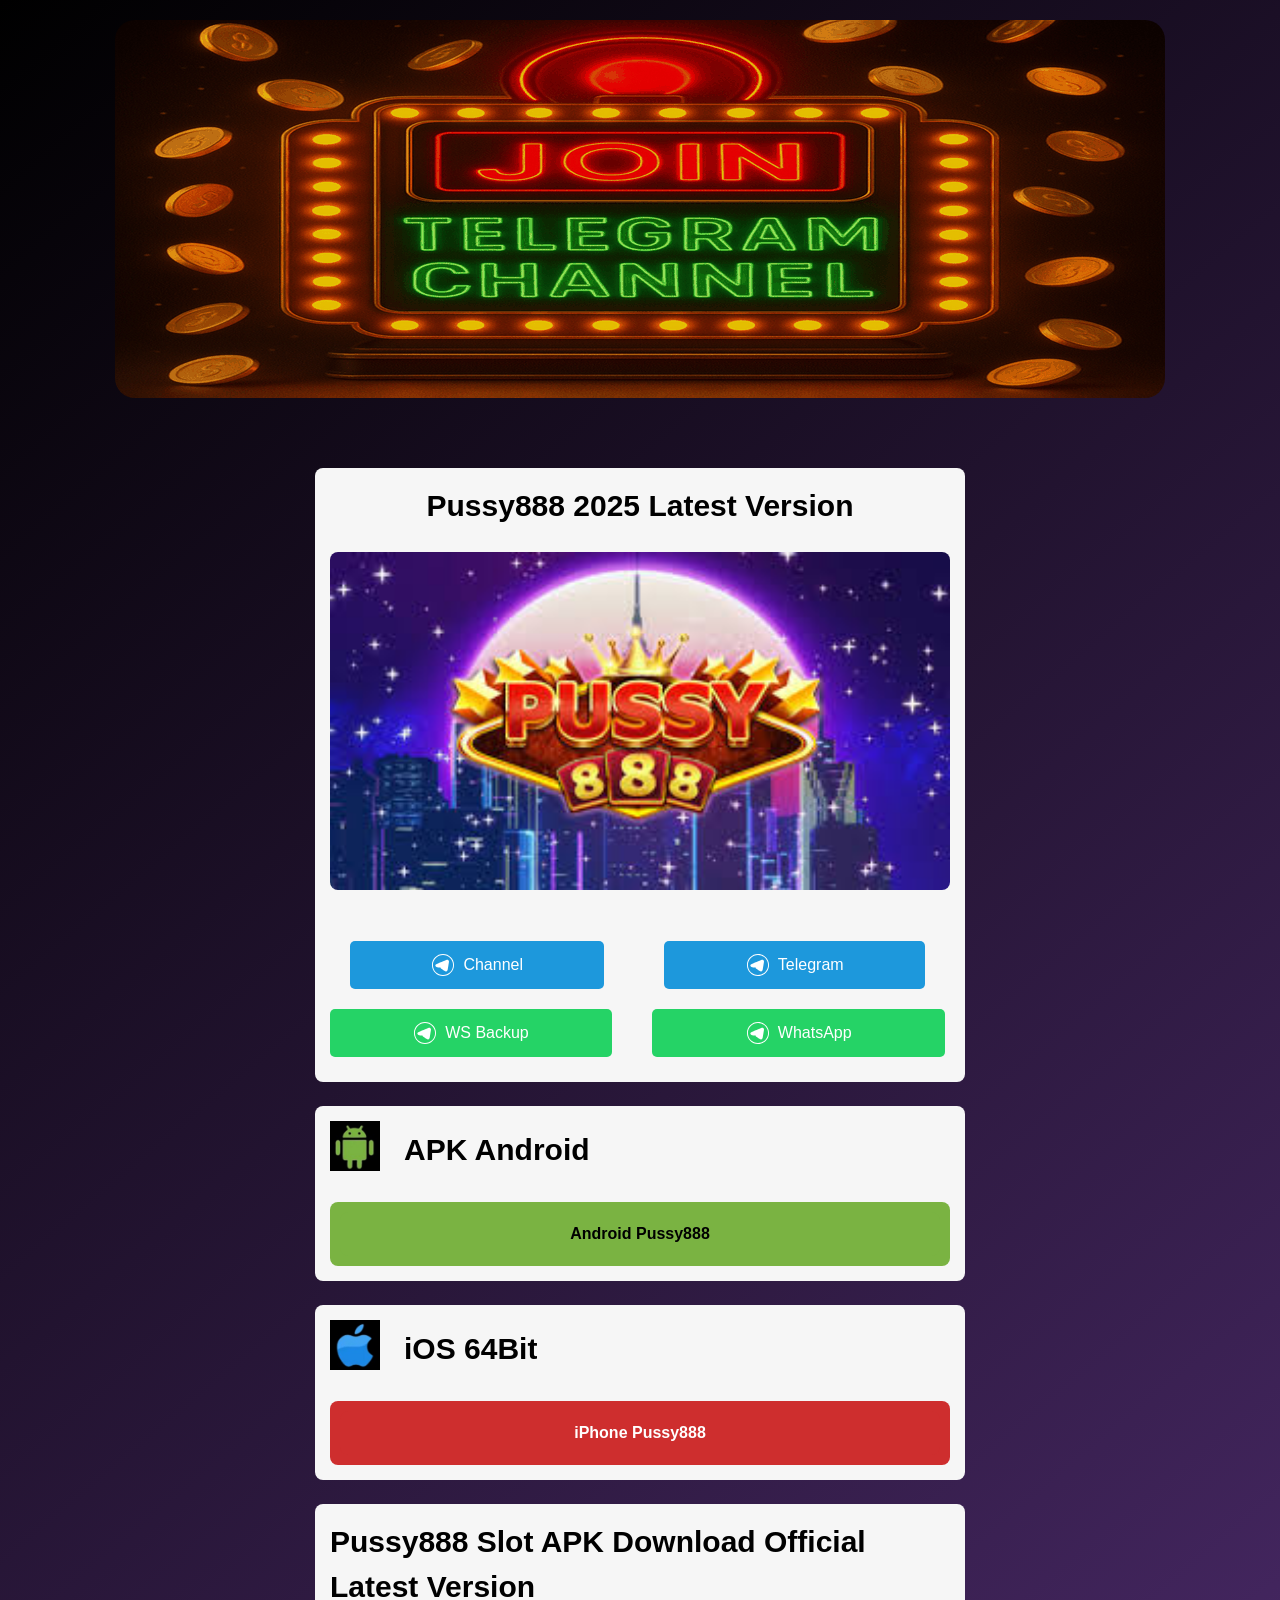
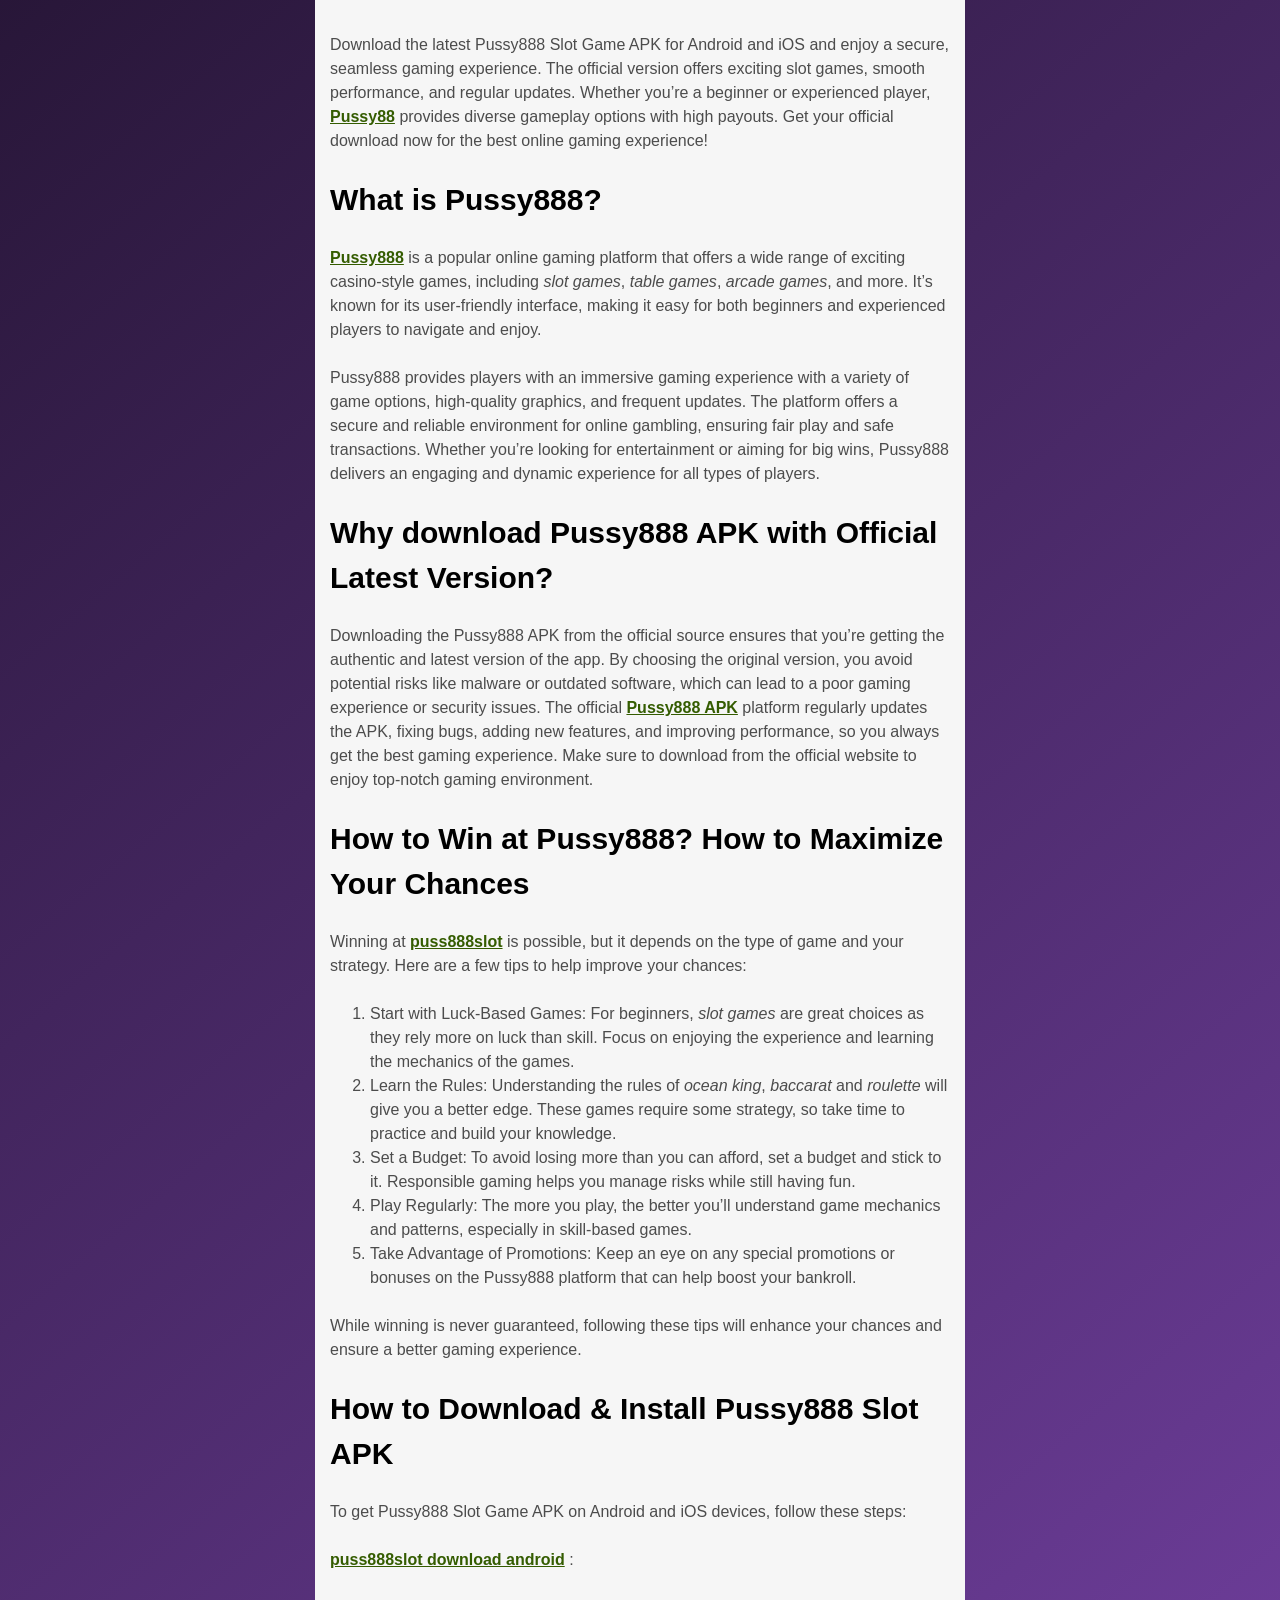
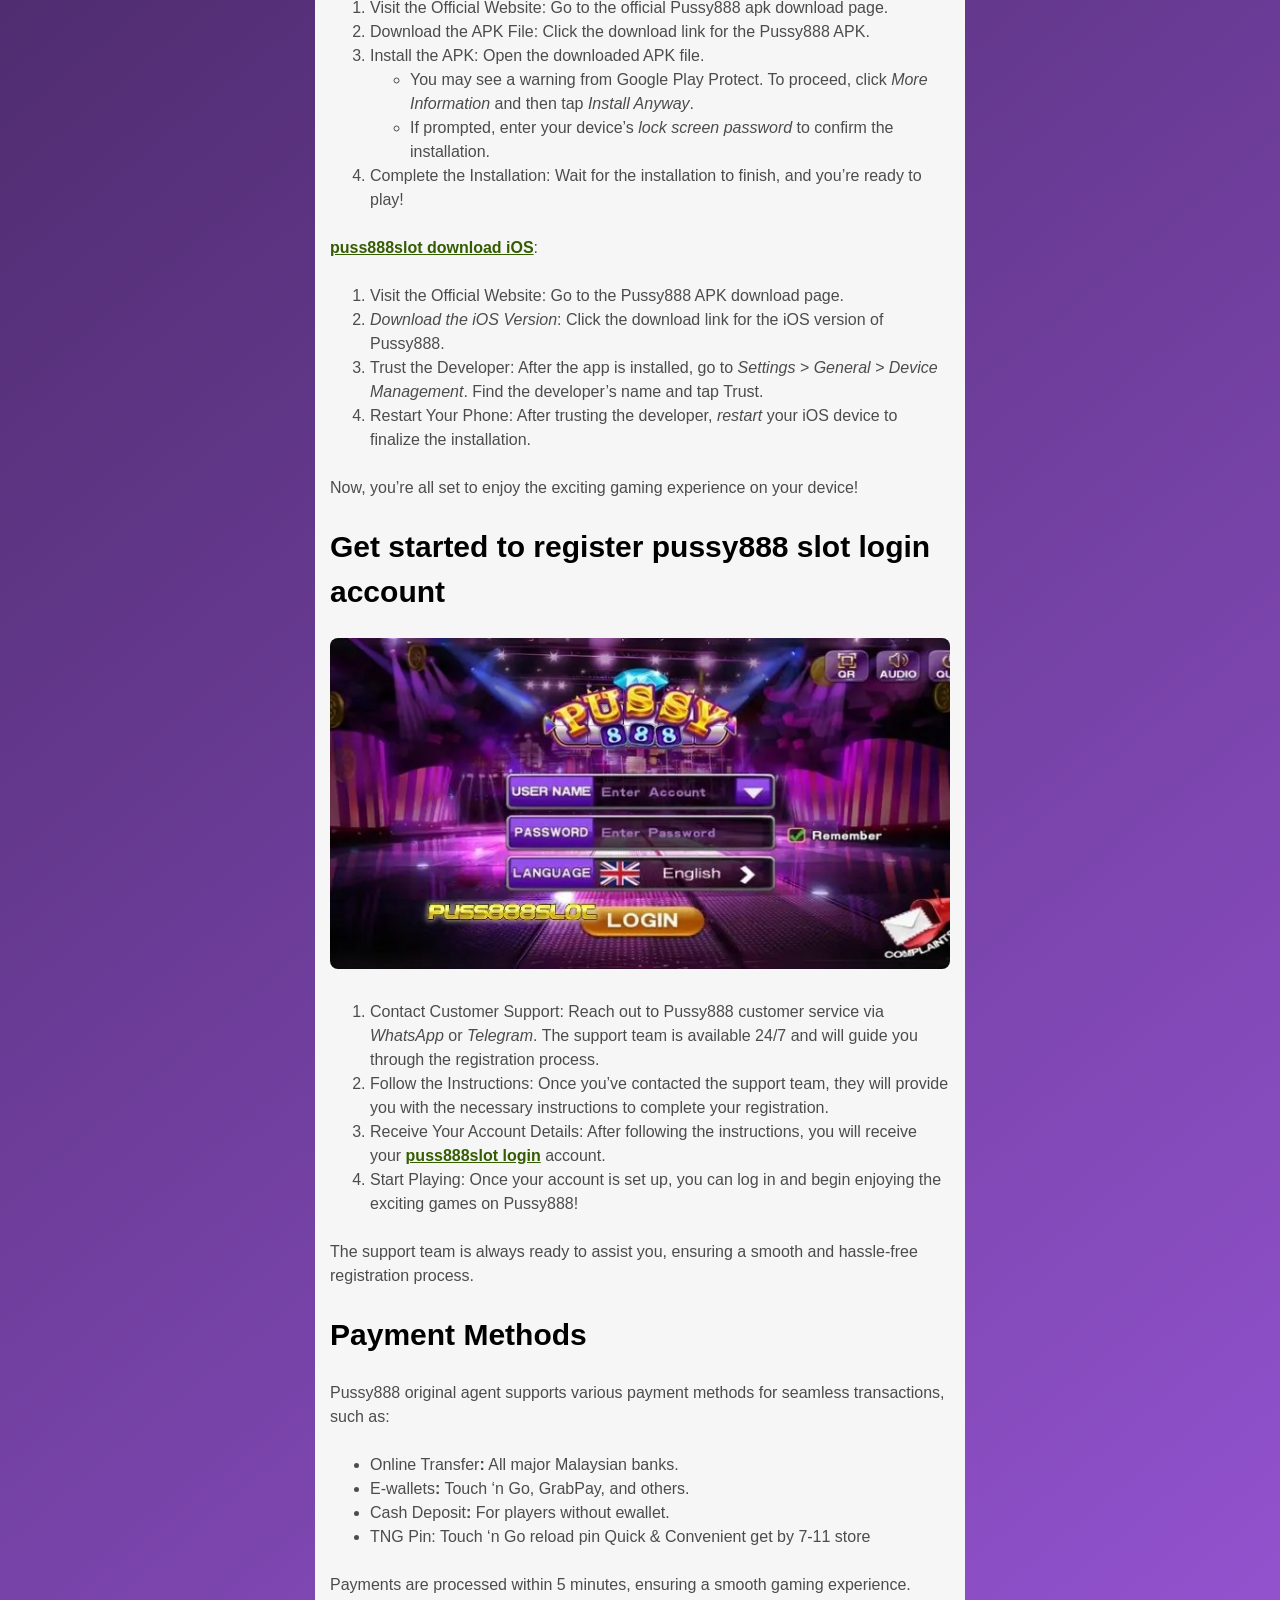
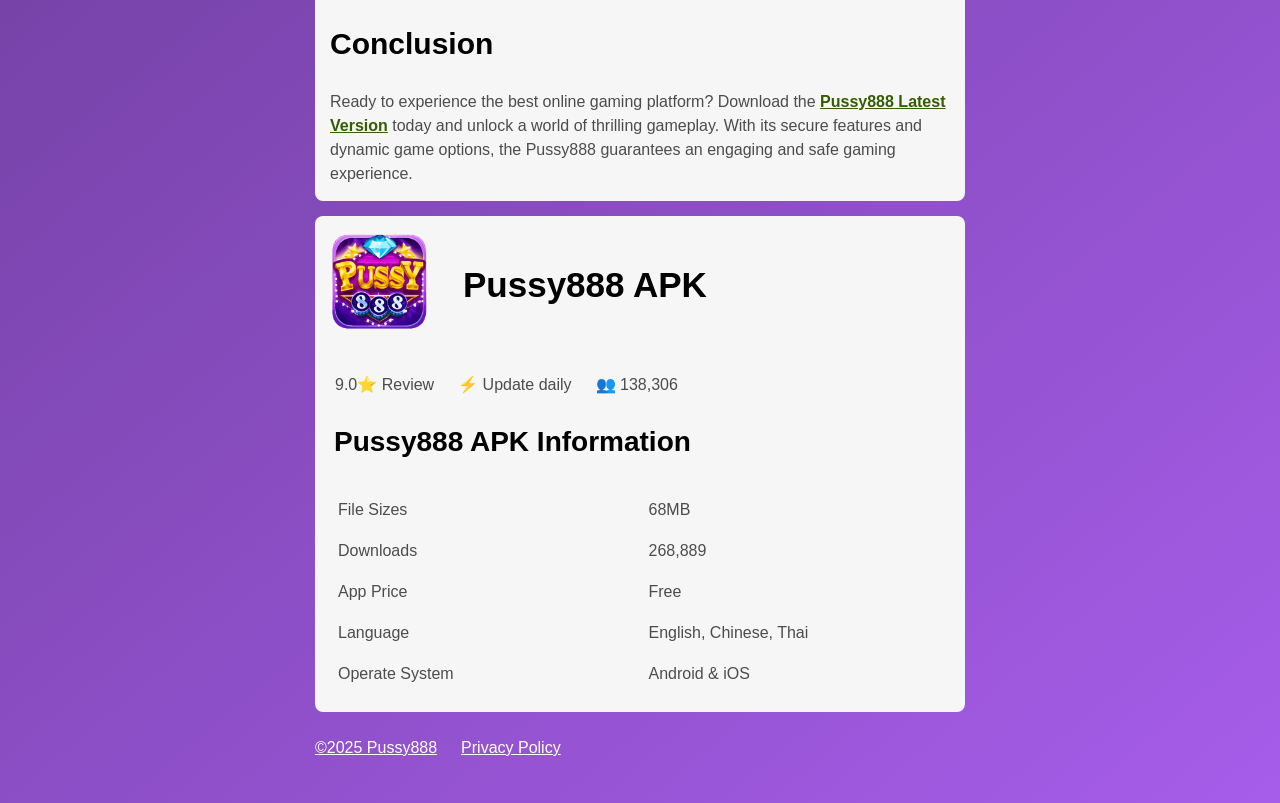
==== commit 23eeb473: "no menu" ====
--- a/index.html
+++ b/index.html
@@ -11,6 +11,7 @@
     </script>
     <meta charset="UTF-8" />
     <meta name="viewport" content="width=device-width, initial-scale=1" />
+    <link href="https://cdnjs.cloudflare.com/ajax/libs/font-awesome/6.5.0/css/all.min.css" rel="stylesheet" />
     <style id="elementor-frontend-css-crit" media="all">
       .elementor-screen-only,
       .screen-reader-text,
@@ -15938,2361 +15939,8 @@
               </div>
         </section>
   
-        <section
-          class="elementor-section elementor-top-section elementor-element elementor-element-1860f61 elementor-hidden-mobile elementor-section-boxed elementor-section-height-default elementor-section-height-default"
-          data-id="1860f61"
-          data-element_type="section"
-        >
-          <div class="elementor-container elementor-column-gap-default">
-            <div
-              class="elementor-column elementor-col-25 elementor-top-column elementor-element elementor-element-ead7147"
-              data-id="ead7147"
-              data-element_type="column"
-            >
-              <div class="elementor-widget-wrap elementor-element-populated">
-                <div
-                  class="elementor-element elementor-element-814c46e elementor-widget elementor-widget-image"
-                  data-id="814c46e"
-                  data-element_type="widget"
-                  data-widget_type="image.default"
-                >
-
-                
-                  <div class="elementor-widget-container">
-                    <a href="https://allgame99.com">
-                      <svg width="40" height="40" style="padding-left: 10px;" xmlns="http://www.w3.org/2000/svg" viewBox="0 0 576 512">
-                        <path d="M575.8 255.5c0 18-15 32.1-32 32.1l-32 0 .7 160.2c0 2.7-.2 5.4-.5 8.1l0 16.2c0 22.1-17.9 40-40 40l-16 0c-1.1 0-2.2 0-3.3-.1c-1.4 .1-2.8 .1-4.2 .1L416 512l-24 0c-22.1 0-40-17.9-40-40l0-24 0-64c0-17.7-14.3-32-32-32l-64 0c-17.7 0-32 14.3-32 32l0 64 0 24c0 22.1-17.9 40-40 40l-24 0-31.9 0c-1.5 0-3-.1-4.5-.2c-1.2 .1-2.4 .2-3.6 .2l-16 0c-22.1 0-40-17.9-40-40l0-112c0-.9 0-1.9 .1-2.8l0-69.7-32 0c-18 0-32-14-32-32.1c0-9 3-17 10-24L266.4 8c7-7 15-8 22-8s15 2 21 7L564.8 231.5c8 7 12 15 11 24z"/>
-                      </svg></a>
-                  </div>
-                </div>
-              </div>
-            </div>
-            <div
-              class="elementor-column elementor-col-25 elementor-top-column elementor-element elementor-element-eddb321"
-              data-id="eddb321"
-              data-element_type="column"
-            >
-              <div class="elementor-widget-wrap elementor-element-populated">
-                <div
-                  class="elementor-element elementor-element-10507cc hfe-nav-menu__align-left hfe-submenu-icon-arrow hfe-submenu-animation-none hfe-link-redirect-child hfe-nav-menu__breakpoint-tablet elementor-widget elementor-widget-navigation-menu"
-                  data-id="10507cc"
-                  data-element_type="widget"
-                  data-settings='{"padding_horizontal_menu_item":{"unit":"px","size":15,"sizes":[]},"padding_horizontal_menu_item_tablet":{"unit":"px","size":"","sizes":[]},"padding_horizontal_menu_item_mobile":{"unit":"px","size":"","sizes":[]},"padding_vertical_menu_item":{"unit":"px","size":15,"sizes":[]},"padding_vertical_menu_item_tablet":{"unit":"px","size":"","sizes":[]},"padding_vertical_menu_item_mobile":{"unit":"px","size":"","sizes":[]},"menu_space_between":{"unit":"px","size":"","sizes":[]},"menu_space_between_tablet":{"unit":"px","size":"","sizes":[]},"menu_space_between_mobile":{"unit":"px","size":"","sizes":[]},"menu_row_space":{"unit":"px","size":"","sizes":[]},"menu_row_space_tablet":{"unit":"px","size":"","sizes":[]},"menu_row_space_mobile":{"unit":"px","size":"","sizes":[]},"dropdown_border_radius":{"unit":"px","top":"","right":"","bottom":"","left":"","isLinked":true},"dropdown_border_radius_tablet":{"unit":"px","top":"","right":"","bottom":"","left":"","isLinked":true},"dropdown_border_radius_mobile":{"unit":"px","top":"","right":"","bottom":"","left":"","isLinked":true},"width_dropdown_item":{"unit":"px","size":"220","sizes":[]},"width_dropdown_item_tablet":{"unit":"px","size":"","sizes":[]},"width_dropdown_item_mobile":{"unit":"px","size":"","sizes":[]},"padding_horizontal_dropdown_item":{"unit":"px","size":"","sizes":[]},"padding_horizontal_dropdown_item_tablet":{"unit":"px","size":"","sizes":[]},"padding_horizontal_dropdown_item_mobile":{"unit":"px","size":"","sizes":[]},"padding_vertical_dropdown_item":{"unit":"px","size":15,"sizes":[]},"padding_vertical_dropdown_item_tablet":{"unit":"px","size":"","sizes":[]},"padding_vertical_dropdown_item_mobile":{"unit":"px","size":"","sizes":[]},"distance_from_menu":{"unit":"px","size":"","sizes":[]},"distance_from_menu_tablet":{"unit":"px","size":"","sizes":[]},"distance_from_menu_mobile":{"unit":"px","size":"","sizes":[]},"toggle_size":{"unit":"px","size":"","sizes":[]},"toggle_size_tablet":{"unit":"px","size":"","sizes":[]},"toggle_size_mobile":{"unit":"px","size":"","sizes":[]},"toggle_border_width":{"unit":"px","size":"","sizes":[]},"toggle_border_width_tablet":{"unit":"px","size":"","sizes":[]},"toggle_border_width_mobile":{"unit":"px","size":"","sizes":[]},"toggle_border_radius":{"unit":"px","size":"","sizes":[]},"toggle_border_radius_tablet":{"unit":"px","size":"","sizes":[]},"toggle_border_radius_mobile":{"unit":"px","size":"","sizes":[]}}'
-                  data-widget_type="navigation-menu.default"
-                >
-                  <div class="elementor-widget-container">
-                    <div
-                      class="hfe-nav-menu hfe-layout-horizontal hfe-nav-menu-layout horizontal hfe-pointer__none"
-                      data-layout="horizontal"
-                    >
-                      <div
-                        role="button"
-                        class="hfe-nav-menu__toggle elementor-clickable"
-                      >
-                      <i class="fa-solid fa-bars"></i>
-                        <span class="screen-reader-text">Menu</span>
-                        <div class="hfe-nav-menu-icon">
-                          <i
-                            aria-hidden="true"
-                            class="fas fa-align-justify"
-                          ></i>
-                        </div>
-                      </div>
-                      <nav
-                        class="hfe-nav-menu__layout-horizontal hfe-nav-menu__submenu-arrow"
-                        data-toggle-icon='&lt;i aria-hidden="true" tabindex="0" class="fas fa-align-justify"&gt;&lt;/i&gt;'
-                        data-close-icon='&lt;i aria-hidden="true" tabindex="0" class="far fa-window-close"&gt;&lt;/i&gt;'
-                        data-full-width="yes"
-                      >
-                        <ul id="menu-1-10507cc" class="hfe-nav-menu">
-                          <!-- <li
-                            id="menu-item-3662"
-                            class="menu-item menu-item-type-post_type menu-item-object-page menu-item-has-children parent hfe-has-submenu hfe-creative-menu"
-                          >
-                            <div class="hfe-has-submenu-container">
-                              <a
-                                href="https://allgame99.com/?page_id=17"
-                                class="hfe-menu-item"
-                                >Free Credit No Deposit<span
-                                  class="hfe-menu-toggle sub-arrow hfe-menu-child-0"
-                                  ><i class="fa"></i></span
-                              ></a>
-                            </div>
-                            <ul class="sub-menu">
-                              <li
-                                id="menu-item-8228"
-                                class="menu-item menu-item-type-post_type menu-item-object-post hfe-creative-menu"
-                              >
-                                <a
-                                  href="https://allgame99.com/rxz135-free-credit-no-deposit-rm20/"
-                                  class="hfe-sub-menu-item"
-                                  >RXZ135 – RM20</a
-                                >
-                              </li>
-                              <li
-                                id="menu-item-8229"
-                                class="menu-item menu-item-type-post_type menu-item-object-post hfe-creative-menu"
-                              >
-                                <a
-                                  href="https://allgame99.com/topup77-free-credit-no-deposit-rm100/"
-                                  class="hfe-sub-menu-item"
-                                  >Topup77 – RM100</a
-                                >
-                              </li>
-                              <li
-                                id="menu-item-8227"
-                                class="menu-item menu-item-type-post_type menu-item-object-post hfe-creative-menu"
-                              >
-                                <a
-                                  href="https://allgame99.com/bagus777-free-credit-no-deposit-rm5/"
-                                  class="hfe-sub-menu-item"
-                                  >Bagus777 – RM5</a
-                                >
-                              </li>
-                              <li
-                                id="menu-item-8230"
-                                class="menu-item menu-item-type-post_type menu-item-object-post hfe-creative-menu"
-                              >
-                                <a
-                                  href="https://allgame99.com/kayu33-free-credit-no-deposit-rm30/"
-                                  class="hfe-sub-menu-item"
-                                  >KAYU33 – RM30</a
-                                >
-                              </li>
-                              <li
-                                id="menu-item-8231"
-                                class="menu-item menu-item-type-post_type menu-item-object-post hfe-creative-menu"
-                              >
-                                <a
-                                  href="https://allgame99.com/pakarcuci8-free-credit-no-deposit-rm30/"
-                                  class="hfe-sub-menu-item"
-                                  >PakarCuci8 – RM30</a
-                                >
-                              </li>
-                              <li
-                                id="menu-item-8318"
-                                class="menu-item menu-item-type-post_type menu-item-object-post hfe-creative-menu"
-                              >
-                                <a
-                                  href="https://allgame99.com/free-credit-no-deposit-doktor-judi/"
-                                  class="hfe-sub-menu-item"
-                                  >Doktor Judi – RM25</a
-                                >
-                              </li>
-                              <li
-                                id="menu-item-8319"
-                                class="menu-item menu-item-type-post_type menu-item-object-post hfe-creative-menu"
-                              >
-                                <a
-                                  href="https://allgame99.com/rempit33-free-credit-no-deposit-rm28/"
-                                  class="hfe-sub-menu-item"
-                                  >Rempit33 – RM28</a
-                                >
-                              </li>
-                              <li
-                                id="menu-item-8232"
-                                class="menu-item menu-item-type-post_type menu-item-object-post hfe-creative-menu"
-                              >
-                                <a
-                                  href="https://allgame99.com/daun44-free-credit-no-deposit-rm30/"
-                                  class="hfe-sub-menu-item"
-                                  >Daun44 – RM30</a
-                                >
-                              </li>
-                              <li
-                                id="menu-item-8233"
-                                class="menu-item menu-item-type-post_type menu-item-object-post hfe-creative-menu"
-                              >
-                                <a
-                                  href="https://allgame99.com/matbet88-free-credit-no-deposit-rm30/"
-                                  class="hfe-sub-menu-item"
-                                  >Matbet88 – RM30</a
-                                >
-                              </li>
-                              <li
-                                id="menu-item-8234"
-                                class="menu-item menu-item-type-post_type menu-item-object-post hfe-creative-menu"
-                              >
-                                <a
-                                  href="https://allgame99.com/won555-free-credit-no-deposit-rm20/"
-                                  class="hfe-sub-menu-item"
-                                  >WON555 – RM20</a
-                                >
-                              </li>
-                              <li
-                                id="menu-item-8235"
-                                class="menu-item menu-item-type-post_type menu-item-object-post hfe-creative-menu"
-                              >
-                                <a
-                                  href="https://allgame99.com/judi4u-free-credit-no-deposit-rm30/"
-                                  class="hfe-sub-menu-item"
-                                  >Judi4U – RM30</a
-                                >
-                              </li>
-                              <li
-                                id="menu-item-8236"
-                                class="menu-item menu-item-type-post_type menu-item-object-post hfe-creative-menu"
-                              >
-                                <a
-                                  href="https://allgame99.com/okwin333-free-credit-no-deposit-rm30/"
-                                  class="hfe-sub-menu-item"
-                                  >OKWIN333 – RM30</a
-                                >
-                              </li>
-                              <li
-                                id="menu-item-8237"
-                                class="menu-item menu-item-type-post_type menu-item-object-post hfe-creative-menu"
-                              >
-                                <a
-                                  href="https://allgame99.com/i2malaysia-free-credit-no-deposit-rm30/"
-                                  class="hfe-sub-menu-item"
-                                  >i2Malaysia – RM30</a
-                                >
-                              </li>
-                              <li
-                                id="menu-item-8238"
-                                class="menu-item menu-item-type-post_type menu-item-object-post hfe-creative-menu"
-                              >
-                                <a
-                                  href="https://allgame99.com/merah44-free-credit-no-deposit-rm30/"
-                                  class="hfe-sub-menu-item"
-                                  >Merah44 – RM30</a
-                                >
-                              </li>
-                              <li
-                                id="menu-item-8239"
-                                class="menu-item menu-item-type-post_type menu-item-object-post hfe-creative-menu"
-                              >
-                                <a
-                                  href="https://allgame99.com/fortuna33-free-credit-no-deposit-rm5/"
-                                  class="hfe-sub-menu-item"
-                                  >Fortuna33 – RM5</a
-                                >
-                              </li>
-                              <li
-                                id="menu-item-8531"
-                                class="menu-item menu-item-type-post_type menu-item-object-post hfe-creative-menu"
-                              >
-                                <a
-                                  href="https://allgame99.com/waja33-free-credit-slot-rm20/"
-                                  class="hfe-sub-menu-item"
-                                  >Waja33 – RM20</a
-                                >
-                              </li>
-                              <li
-                                id="menu-item-8240"
-                                class="menu-item menu-item-type-post_type menu-item-object-post hfe-creative-menu"
-                              >
-                                <a
-                                  href="https://allgame99.com/segi44-free-credit-no-deposit-rm50/"
-                                  class="hfe-sub-menu-item"
-                                  >SEGI44 – RM50</a
-                                >
-                              </li>
-                              <li
-                                id="menu-item-8241"
-                                class="menu-item menu-item-type-post_type menu-item-object-post hfe-creative-menu"
-                              >
-                                <a
-                                  href="https://allgame99.com/miloais88-free-credit-no-deposit-rm30/"
-                                  class="hfe-sub-menu-item"
-                                  >MiloAis88 – RM30</a
-                                >
-                              </li>
-                              <li
-                                id="menu-item-8242"
-                                class="menu-item menu-item-type-post_type menu-item-object-post hfe-creative-menu"
-                              >
-                                <a
-                                  href="https://allgame99.com/rm100k-free-credit-no-deposit-rm33-33/"
-                                  class="hfe-sub-menu-item"
-                                  >RM100k – RM33.33</a
-                                >
-                              </li>
-                              <li
-                                id="menu-item-8243"
-                                class="menu-item menu-item-type-post_type menu-item-object-post hfe-creative-menu"
-                              >
-                                <a
-                                  href="https://allgame99.com/lepak44-free-credit-no-deposit-rm30/"
-                                  class="hfe-sub-menu-item"
-                                  >Lepak44 – RM30</a
-                                >
-                              </li>
-                              <li
-                                id="menu-item-8244"
-                                class="menu-item menu-item-type-post_type menu-item-object-post hfe-creative-menu"
-                              >
-                                <a
-                                  href="https://allgame99.com/ekplus8-free-credit-no-deposit-rm5/"
-                                  class="hfe-sub-menu-item"
-                                  >Ekplus8 – RM5</a
-                                >
-                              </li>
-                              <li
-                                id="menu-item-8245"
-                                class="menu-item menu-item-type-post_type menu-item-object-post hfe-creative-menu"
-                              >
-                                <a
-                                  href="https://allgame99.com/ipayung44-free-credit-no-deposit-rm20/"
-                                  class="hfe-sub-menu-item"
-                                  >iPAYUNG44 – RM20</a
-                                >
-                              </li>
-                              <li
-                                id="menu-item-8246"
-                                class="menu-item menu-item-type-post_type menu-item-object-post hfe-creative-menu"
-                              >
-                                <a
-                                  href="https://allgame99.com/918kisser-free-credit-no-deposit-rm10/"
-                                  class="hfe-sub-menu-item"
-                                  >918Kisser – RM10</a
-                                >
-                              </li>
-                            </ul>
-                          </li> -->
-                          <!-- <li
-                            id="menu-item-4743"
-                            class="menu-item menu-item-type-post_type menu-item-object-page menu-item-has-children parent hfe-has-submenu hfe-creative-menu"
-                          > -->
-                            <!-- <div class="hfe-has-submenu-container">
-                              <a
-                                href="https://allgame99.com/free-credit-365/"
-                                class="hfe-menu-item"
-                                >Free Credit 365<span
-                                  class="hfe-menu-toggle sub-arrow hfe-menu-child-0"
-                                  ><i class="fa"></i></span
-                              ></a>
-                            </div>
-                            <ul class="sub-menu">
-                              <li
-                                id="menu-item-8247"
-                                class="menu-item menu-item-type-post_type menu-item-object-post hfe-creative-menu"
-                              >
-                                <a
-                                  href="https://allgame99.com/topup33-free-credit-365-rm50/"
-                                  class="hfe-sub-menu-item"
-                                  >Topup33 – RM50</a
-                                >
-                              </li>
-                              <li
-                                id="menu-item-8248"
-                                class="menu-item menu-item-type-post_type menu-item-object-post hfe-creative-menu"
-                              >
-                                <a
-                                  href="https://allgame99.com/newsky88-free-credit-365-rm1/"
-                                  class="hfe-sub-menu-item"
-                                  >Newsky88 – RM1</a
-                                >
-                              </li>
-                              <li
-                                id="menu-item-8249"
-                                class="menu-item menu-item-type-post_type menu-item-object-post hfe-creative-menu"
-                              >
-                                <a
-                                  href="https://allgame99.com/marimari444-free-credit-365-rm10/"
-                                  class="hfe-sub-menu-item"
-                                  >MariMari444 – RM10</a
-                                >
-                              </li>
-                              <li
-                                id="menu-item-8250"
-                                class="menu-item menu-item-type-post_type menu-item-object-post hfe-creative-menu"
-                              >
-                                <a
-                                  href="https://allgame99.com/topup77-free-credit-365-rm50/"
-                                  class="hfe-sub-menu-item"
-                                  >Topup77 – RM50</a
-                                >
-                              </li>
-                              <li
-                                id="menu-item-8251"
-                                class="menu-item menu-item-type-post_type menu-item-object-post hfe-creative-menu"
-                              >
-                                <a
-                                  href="https://allgame99.com/spinngo-free-credit-365-rm12/"
-                                  class="hfe-sub-menu-item"
-                                  >Spin’nGo – RM12</a
-                                >
-                              </li>
-                              <li
-                                id="menu-item-8252"
-                                class="menu-item menu-item-type-post_type menu-item-object-post hfe-creative-menu"
-                              >
-                                <a
-                                  href="https://allgame99.com/myvi666-free-credit-365-rm10/"
-                                  class="hfe-sub-menu-item"
-                                  >MYVI666 – RM10</a
-                                >
-                              </li>
-                              <li
-                                id="menu-item-8253"
-                                class="menu-item menu-item-type-post_type menu-item-object-post hfe-creative-menu"
-                              >
-                                <a
-                                  href="https://allgame99.com/waja33-free-credit-365-rm12/"
-                                  class="hfe-sub-menu-item"
-                                  >Waja33 – RM12</a
-                                >
-                              </li>
-                              <li
-                                id="menu-item-8254"
-                                class="menu-item menu-item-type-post_type menu-item-object-post hfe-creative-menu"
-                              >
-                                <a
-                                  href="https://allgame99.com/ongcuci-free-credit-365-rm10/"
-                                  class="hfe-sub-menu-item"
-                                  >Ongcuci – RM10</a
-                                >
-                              </li>
-                              <li
-                                id="menu-item-8255"
-                                class="menu-item menu-item-type-post_type menu-item-object-post hfe-creative-menu"
-                              >
-                                <a
-                                  href="https://allgame99.com/woc44-free-credit-365-rm10/"
-                                  class="hfe-sub-menu-item"
-                                  >WOC44 – RM10</a
-                                >
-                              </li>
-                              <li
-                                id="menu-item-8256"
-                                class="menu-item menu-item-type-post_type menu-item-object-post hfe-creative-menu"
-                              >
-                                <a
-                                  href="https://allgame99.com/hijau44-free-credit-365-rm3/"
-                                  class="hfe-sub-menu-item"
-                                  >Hijau44 – RM3</a
-                                >
-                              </li>
-                              <li
-                                id="menu-item-8257"
-                                class="menu-item menu-item-type-post_type menu-item-object-post hfe-creative-menu"
-                              >
-                                <a
-                                  href="https://allgame99.com/biru44-free-credit-365-rm3/"
-                                  class="hfe-sub-menu-item"
-                                  >Biru44 – RM3</a
-                                >
-                              </li>
-                              <li
-                                id="menu-item-8258"
-                                class="menu-item menu-item-type-post_type menu-item-object-post hfe-creative-menu"
-                              >
-                                <a
-                                  href="https://allgame99.com/lepak44-free-credit-365-rm3/"
-                                  class="hfe-sub-menu-item"
-                                  >Lepak44 – RM3</a
-                                >
-                              </li>
-                              <li
-                                id="menu-item-8259"
-                                class="menu-item menu-item-type-post_type menu-item-object-post hfe-creative-menu"
-                              >
-                                <a
-                                  href="https://allgame99.com/segi44-free-credit-365-rm10/"
-                                  class="hfe-sub-menu-item"
-                                  >SEGI44 – RM10</a
-                                >
-                              </li>
-                              <li
-                                id="menu-item-8260"
-                                class="menu-item menu-item-type-post_type menu-item-object-post hfe-creative-menu"
-                              >
-                                <a
-                                  href="https://allgame99.com/mykad99-free-credit-365-rm12/"
-                                  class="hfe-sub-menu-item"
-                                  >MyKad99 – RM12</a
-                                >
-                              </li>
-                              <li
-                                id="menu-item-8261"
-                                class="menu-item menu-item-type-post_type menu-item-object-post hfe-creative-menu"
-                              >
-                                <a
-                                  href="https://allgame99.com/yes88-free-credit-365-rm15/"
-                                  class="hfe-sub-menu-item"
-                                  >YES88 – RM15</a
-                                >
-                              </li>
-                              <li
-                                id="menu-item-8262"
-                                class="menu-item menu-item-type-post_type menu-item-object-post hfe-creative-menu"
-                              >
-                                <a
-                                  href="https://allgame99.com/berjaya88-free-credit-365-rm15/"
-                                  class="hfe-sub-menu-item"
-                                  >Berjaya88 – RM15</a
-                                >
-                              </li>
-                              <li
-                                id="menu-item-8263"
-                                class="menu-item menu-item-type-post_type menu-item-object-post hfe-creative-menu"
-                              >
-                                <a
-                                  href="https://allgame99.com/tigerslot888-free-credit-365-rm20/"
-                                  class="hfe-sub-menu-item"
-                                  >Tigerslot888 – RM20</a
-                                >
-                              </li>
-                            </ul> -->
-                          </li>
-                          <li
-                            id="menu-item-2685"
-                            class="menu-item menu-item-type-post_type menu-item-object-page menu-item-has-children parent hfe-has-submenu hfe-creative-menu"
-                          >
-                            <!-- <div class="hfe-has-submenu-container">
-                              <a
-                                href="https://allgame99.com/welcome-bonus/"
-                                class="hfe-menu-item"
-                                >Welcome Bonus<span
-                                  class="hfe-menu-toggle sub-arrow hfe-menu-child-0"
-                                  ><i class="fa"></i></span
-                              ></a>
-                            </div>
-                            <ul class="sub-menu">
-                              <li
-                                id="menu-item-2017"
-                                class="menu-item menu-item-type-post_type menu-item-object-post hfe-creative-menu"
-                              >
-                                <a
-                                  href="https://allgame99.com/welcome-bonus-maxim88/"
-                                  class="hfe-sub-menu-item"
-                                  >Maxim88 288%</a
-                                >
-                              </li>
-                              <li
-                                id="menu-item-6717"
-                                class="menu-item menu-item-type-post_type menu-item-object-post hfe-creative-menu"
-                              >
-                                <a
-                                  href="https://allgame99.com/welcome-bonus-mmc996/"
-                                  class="hfe-sub-menu-item"
-                                  >MMC996 100%</a
-                                >
-                              </li>
-                              <li
-                                id="menu-item-1181"
-                                class="menu-item menu-item-type-post_type menu-item-object-post hfe-creative-menu"
-                              >
-                                <a
-                                  href="https://allgame99.com/welcome-bonus-bk8/"
-                                  class="hfe-sub-menu-item"
-                                  >BK8 288%</a
-                                >
-                              </li>
-                              <li
-                                id="menu-item-1914"
-                                class="menu-item menu-item-type-post_type menu-item-object-post hfe-creative-menu"
-                              >
-                                <a
-                                  href="https://allgame99.com/welcome-bonus-me88/"
-                                  class="hfe-sub-menu-item"
-                                  >me88 200%</a
-                                >
-                              </li>
-                              <li
-                                id="menu-item-2540"
-                                class="menu-item menu-item-type-post_type menu-item-object-post hfe-creative-menu"
-                              >
-                                <a
-                                  href="https://allgame99.com/welcome-bonus-3win2u/"
-                                  class="hfe-sub-menu-item"
-                                  >3Win2U 150%</a
-                                >
-                              </li>
-                              <li
-                                id="menu-item-1402"
-                                class="menu-item menu-item-type-post_type menu-item-object-post hfe-creative-menu"
-                              >
-                                <a
-                                  href="https://allgame99.com/welcome-bonus-mybet88/"
-                                  class="hfe-sub-menu-item"
-                                  >MYBET88 200%</a
-                                >
-                              </li>
-                              <li
-                                id="menu-item-1537"
-                                class="menu-item menu-item-type-post_type menu-item-object-post hfe-creative-menu"
-                              >
-                                <a
-                                  href="https://allgame99.com/welcome-bonus-eclbet/"
-                                  class="hfe-sub-menu-item"
-                                  >ECLBET 120%</a
-                                >
-                              </li>
-                              <li
-                                id="menu-item-1890"
-                                class="menu-item menu-item-type-post_type menu-item-object-post hfe-creative-menu"
-                              >
-                                <a
-                                  href="https://allgame99.com/welcome-bonus-god55/"
-                                  class="hfe-sub-menu-item"
-                                  >GOD55 255%</a
-                                >
-                              </li>
-                              <li
-                                id="menu-item-1888"
-                                class="menu-item menu-item-type-post_type menu-item-object-post hfe-creative-menu"
-                              >
-                                <a
-                                  href="https://allgame99.com/welcome-bonus-i8/"
-                                  class="hfe-sub-menu-item"
-                                  >i8 (iBET) 288%</a
-                                >
-                              </li>
-                              <li
-                                id="menu-item-1940"
-                                class="menu-item menu-item-type-post_type menu-item-object-post hfe-creative-menu"
-                              >
-                                <a
-                                  href="https://allgame99.com/welcome-bonus-winclub88/"
-                                  class="hfe-sub-menu-item"
-                                  >WinClub88 100%</a
-                                >
-                              </li>
-                              <li
-                                id="menu-item-2009"
-                                class="menu-item menu-item-type-post_type menu-item-object-post hfe-creative-menu"
-                              >
-                                <a
-                                  href="https://allgame99.com/welcome-bonus-12play/"
-                                  class="hfe-sub-menu-item"
-                                  >12Play 150%</a
-                                >
-                              </li>
-                              <li
-                                id="menu-item-6718"
-                                class="menu-item menu-item-type-post_type menu-item-object-post hfe-creative-menu"
-                              >
-                                <a
-                                  href="https://allgame99.com/welcome-bonus-uwin33/"
-                                  class="hfe-sub-menu-item"
-                                  >Uwin33 100%</a
-                                >
-                              </li>
-                              <li
-                                id="menu-item-6719"
-                                class="menu-item menu-item-type-post_type menu-item-object-post hfe-creative-menu"
-                              >
-                                <a
-                                  href="https://allgame99.com/welcome-bonus-manu888/"
-                                  class="hfe-sub-menu-item"
-                                  >Manu888 150%</a
-                                >
-                              </li>
-                              <li
-                                id="menu-item-2542"
-                                class="menu-item menu-item-type-post_type menu-item-object-post hfe-creative-menu"
-                              >
-                                <a
-                                  href="https://allgame99.com/welcome-bonus-w88/"
-                                  class="hfe-sub-menu-item"
-                                  >W88 100%</a
-                                >
-                              </li>
-                              <li
-                                id="menu-item-6720"
-                                class="menu-item menu-item-type-post_type menu-item-object-post hfe-creative-menu"
-                              >
-                                <a
-                                  href="https://allgame99.com/welcome-bonus-bp9/"
-                                  class="hfe-sub-menu-item"
-                                  >BP9 100%</a
-                                >
-                              </li>
-                              <li
-                                id="menu-item-2604"
-                                class="menu-item menu-item-type-post_type menu-item-object-post hfe-creative-menu"
-                              >
-                                <a
-                                  href="https://allgame99.com/welcome-bonus-96m/"
-                                  class="hfe-sub-menu-item"
-                                  >96M 288%</a
-                                >
-                              </li>
-                            </ul> -->
-                          </li>
-                          <li
-                            id="menu-item-2686"
-                            class="menu-item menu-item-type-custom menu-item-object-custom parent hfe-creative-menu"
-                          >
-                            <a
-                              href="mega888.html"
-                              class="hfe-menu-item"
-                              >Mega888</a
-                            >
-                          </li>
-                          <li
-                            id="menu-item-2686"
-                            class="menu-item menu-item-type-custom menu-item-object-custom parent hfe-creative-menu"
-                          >
-                            <a
-                              href="pussy888.html"
-                              class="hfe-menu-item"
-                              >Pussy888</a
-                            >
-                          </li><li
-                          id="menu-item-2686"
-                          class="menu-item menu-item-type-custom menu-item-object-custom parent hfe-creative-menu"
-                        >
-                          <a
-                            href="918kiss.html"
-                            class="hfe-menu-item"
-                            >918Kiss</a
-                          >
-                        </li>
-                        <li
-                            id="menu-item-2686"
-                            class="menu-item menu-item-type-custom menu-item-object-custom parent hfe-creative-menu"
-                          >
-                            <a
-                              href="joker123.html"
-                              class="hfe-menu-item"
-                              >Joker123</a
-                            >
-                          </li>
-                          <li
-                            id="menu-item-2686"
-                            class="menu-item menu-item-type-custom menu-item-object-custom parent hfe-creative-menu"
-                          >
-                            <a
-                              href="live22.html"
-                              class="hfe-menu-item"
-                              >Live22</a
-                            >
-                          </li>
-                          <li
-                            id="menu-item-2686"
-                            class="menu-item menu-item-type-custom menu-item-object-custom parent hfe-creative-menu"
-                          >
-                            <a
-                              href="newtown.html"
-                              class="hfe-menu-item"
-                              >Newtown</a
-                            >
-                          </li>
-                          <li
-                            id="menu-item-2686"
-                            class="menu-item menu-item-type-custom menu-item-object-custom parent hfe-creative-menu"
-                          >
-                            <a
-                              href="rollex11.html"
-                              class="hfe-menu-item"
-                              >Rollex11</a
-                            >
-                          </li>
-                          <li
-                            id="menu-item-2686"
-                            class="menu-item menu-item-type-custom menu-item-object-custom parent hfe-creative-menu"
-                          >
-                            <a
-                              href="xe88.html"
-                              class="hfe-menu-item"
-                              >Xe88</a
-                            >
-                          </li>
-                          <li
-                            id="menu-item-508"
-                            class="menu-item menu-item-type-post_type menu-item-object-page menu-item-has-children parent hfe-has-submenu hfe-creative-menu"
-                          >
-                            <!-- <div class="hfe-has-submenu-container">
-                              <a
-                                href="https://allgame99.com/casino-review/"
-                                class="hfe-menu-item"
-                                >Casino Review<span
-                                  class="hfe-menu-toggle sub-arrow hfe-menu-child-0"
-                                  ><i class="fa"></i></span
-                              ></a>
-                            </div>
-                            <ul class="sub-menu">
-                              <li
-                                id="menu-item-2605"
-                                class="menu-item menu-item-type-post_type menu-item-object-post hfe-creative-menu"
-                              >
-                                <a
-                                  href="https://allgame99.com/96m/"
-                                  class="hfe-sub-menu-item"
-                                  >96M</a
-                                >
-                              </li>
-                              <li
-                                id="menu-item-1010"
-                                class="menu-item menu-item-type-post_type menu-item-object-post hfe-creative-menu"
-                              >
-                                <a
-                                  href="https://allgame99.com/bk8/"
-                                  class="hfe-sub-menu-item"
-                                  >BK8</a
-                                >
-                              </li>
-                              <li
-                                id="menu-item-1359"
-                                class="menu-item menu-item-type-post_type menu-item-object-post hfe-creative-menu"
-                              >
-                                <a
-                                  href="https://allgame99.com/maxim88/"
-                                  class="hfe-sub-menu-item"
-                                  >Maxim88</a
-                                >
-                              </li>
-                              <li
-                                id="menu-item-1360"
-                                class="menu-item menu-item-type-post_type menu-item-object-post hfe-creative-menu"
-                              >
-                                <a
-                                  href="https://allgame99.com/12play/"
-                                  class="hfe-sub-menu-item"
-                                  >12Play</a
-                                >
-                              </li>
-                              <li
-                                id="menu-item-1361"
-                                class="menu-item menu-item-type-post_type menu-item-object-post hfe-creative-menu"
-                              >
-                                <a
-                                  href="https://allgame99.com/winclub88/"
-                                  class="hfe-sub-menu-item"
-                                  >Winclub88</a
-                                >
-                              </li>
-                              <li
-                                id="menu-item-1362"
-                                class="menu-item menu-item-type-post_type menu-item-object-post hfe-creative-menu"
-                              >
-                                <a
-                                  href="https://allgame99.com/me88/"
-                                  class="hfe-sub-menu-item"
-                                  >me88</a
-                                >
-                              </li>
-                              <li
-                                id="menu-item-1363"
-                                class="menu-item menu-item-type-post_type menu-item-object-post hfe-creative-menu"
-                              >
-                                <a
-                                  href="https://allgame99.com/i8/"
-                                  class="hfe-sub-menu-item"
-                                  >i8 (iBET)</a
-                                >
-                              </li>
-                              <li
-                                id="menu-item-1364"
-                                class="menu-item menu-item-type-post_type menu-item-object-post hfe-creative-menu"
-                              >
-                                <a
-                                  href="https://allgame99.com/god55/"
-                                  class="hfe-sub-menu-item"
-                                  >GOD55</a
-                                >
-                              </li>
-                              <li
-                                id="menu-item-1365"
-                                class="menu-item menu-item-type-post_type menu-item-object-post hfe-creative-menu"
-                              >
-                                <a
-                                  href="https://allgame99.com/eclbet/"
-                                  class="hfe-sub-menu-item"
-                                  >ECLBET</a
-                                >
-                              </li>
-                              <li
-                                id="menu-item-1366"
-                                class="menu-item menu-item-type-post_type menu-item-object-post hfe-creative-menu"
-                              >
-                                <a
-                                  href="https://allgame99.com/winbox/"
-                                  class="hfe-sub-menu-item"
-                                  >Winbox</a
-                                >
-                              </li>
-                              <li
-                                id="menu-item-1367"
-                                class="menu-item menu-item-type-post_type menu-item-object-post hfe-creative-menu"
-                              >
-                                <a
-                                  href="https://allgame99.com/mybet88/"
-                                  class="hfe-sub-menu-item"
-                                  >MYBET88</a
-                                >
-                              </li>
-                              <li
-                                id="menu-item-2008"
-                                class="menu-item menu-item-type-post_type menu-item-object-post hfe-creative-menu"
-                              >
-                                <a
-                                  href="https://allgame99.com/ibet789/"
-                                  class="hfe-sub-menu-item"
-                                  >iBet789</a
-                                >
-                              </li>
-                              <li
-                                id="menu-item-2543"
-                                class="menu-item menu-item-type-post_type menu-item-object-post hfe-creative-menu"
-                              >
-                                <a
-                                  href="https://allgame99.com/w88/"
-                                  class="hfe-sub-menu-item"
-                                  >W88</a
-                                >
-                              </li>
-                              <li
-                                id="menu-item-2541"
-                                class="menu-item menu-item-type-post_type menu-item-object-post hfe-creative-menu"
-                              >
-                                <a
-                                  href="https://allgame99.com/3win2u/"
-                                  class="hfe-sub-menu-item"
-                                  >3Win2U</a
-                                >
-                              </li>
-                              <li
-                                id="menu-item-3066"
-                                class="menu-item menu-item-type-post_type menu-item-object-post hfe-creative-menu"
-                              >
-                                <a
-                                  href="https://allgame99.com/hfive5/"
-                                  class="hfe-sub-menu-item"
-                                  >Hfive5</a
-                                >
-                              </li>
-                            </ul> -->
-                          </li>
-                          <li
-                            id="menu-item-3019"
-                            class="menu-item menu-item-type-post_type menu-item-object-page menu-item-has-children parent hfe-has-submenu hfe-creative-menu"
-                          >
-                            <!-- <div class="hfe-has-submenu-container">
-                              <a
-                                href="https://allgame99.com/sports-bonus/"
-                                class="hfe-menu-item"
-                                >Sports Bonus<span
-                                  class="hfe-menu-toggle sub-arrow hfe-menu-child-0"
-                                  ><i class="fa"></i></span
-                              ></a>
-                            </div>
-                            <ul class="sub-menu">
-                              <li
-                                id="menu-item-6721"
-                                class="menu-item menu-item-type-post_type menu-item-object-post hfe-creative-menu"
-                              >
-                                <a
-                                  href="https://allgame99.com/sportsbook-bonus-eu9/"
-                                  class="hfe-sub-menu-item"
-                                  >EU9 138%</a
-                                >
-                              </li>
-                              <li
-                                id="menu-item-3064"
-                                class="menu-item menu-item-type-post_type menu-item-object-post hfe-creative-menu"
-                              >
-                                <a
-                                  href="https://allgame99.com/sportsbook-bonus-cmd368/"
-                                  class="hfe-sub-menu-item"
-                                  >CMD368 100%</a
-                                >
-                              </li>
-                              <li
-                                id="menu-item-6722"
-                                class="menu-item menu-item-type-post_type menu-item-object-post hfe-creative-menu"
-                              >
-                                <a
-                                  href="https://allgame99.com/sportsbook-bonus-fezbet/"
-                                  class="hfe-sub-menu-item"
-                                  >FEZbet 100%</a
-                                >
-                              </li>
-                              <li
-                                id="menu-item-6723"
-                                class="menu-item menu-item-type-post_type menu-item-object-post hfe-creative-menu"
-                              >
-                                <a
-                                  href="https://allgame99.com/sportsbook-bonus-96m/"
-                                  class="hfe-sub-menu-item"
-                                  >96M 100%</a
-                                >
-                              </li>
-                              <li
-                                id="menu-item-6724"
-                                class="menu-item menu-item-type-post_type menu-item-object-post hfe-creative-menu"
-                              >
-                                <a
-                                  href="https://allgame99.com/sportsbook-bonus-hfive5/"
-                                  class="hfe-sub-menu-item"
-                                  >Hfive5 50%</a
-                                >
-                              </li>
-                              <li
-                                id="menu-item-3023"
-                                class="menu-item menu-item-type-post_type menu-item-object-post hfe-creative-menu"
-                              >
-                                <a
-                                  href="https://allgame99.com/sportsbook-bonus-megapari/"
-                                  class="hfe-sub-menu-item"
-                                  >Megapari 100%</a
-                                >
-                              </li>
-                              <li
-                                id="menu-item-3022"
-                                class="menu-item menu-item-type-post_type menu-item-object-post hfe-creative-menu"
-                              >
-                                <a
-                                  href="https://allgame99.com/sportsbook-bonus-bk8/"
-                                  class="hfe-sub-menu-item"
-                                  >BK8 150%</a
-                                >
-                              </li>
-                              <li
-                                id="menu-item-3020"
-                                class="menu-item menu-item-type-post_type menu-item-object-post hfe-creative-menu"
-                              >
-                                <a
-                                  href="https://allgame99.com/sportsbook-bonus-boda8/"
-                                  class="hfe-sub-menu-item"
-                                  >Boda8 10%</a
-                                >
-                              </li>
-                            </ul> -->
-                          </li>
-                          <li
-                            id="menu-item-9613"
-                            class="menu-item menu-item-type-taxonomy menu-item-object-category menu-item-has-children parent hfe-has-submenu hfe-creative-menu"
-                          >
-                            <!-- <div class="hfe-has-submenu-container">
-                              <a
-                                href="https://allgame99.com/category/promotion/free-credit-slot/"
-                                class="hfe-menu-item"
-                                >Free Credit Slot<span
-                                  class="hfe-menu-toggle sub-arrow hfe-menu-child-0"
-                                  ><i class="fa"></i></span
-                              ></a>
-                            </div> -->
-                            <ul class="sub-menu">
-                              <li
-                                id="menu-item-9614"
-                                class="menu-item menu-item-type-post_type menu-item-object-post hfe-creative-menu"
-                              >
-                                <a
-                                  href="https://allgame99.com/bic66-free-credit-slot-rm20/"
-                                  class="hfe-sub-menu-item"
-                                  >BIC66 Free Credit Slot | Claim Free RM20</a
-                                >
-                              </li>
-                              <li
-                                id="menu-item-9615"
-                                class="menu-item menu-item-type-post_type menu-item-object-post hfe-creative-menu"
-                              >
-                                <a
-                                  href="https://allgame99.com/lptbet178-free-credit-slot-rm20/"
-                                  class="hfe-sub-menu-item"
-                                  >LPTBET178 Free Credit Slot | Claim Free
-                                  RM20</a
-                                >
-                              </li>
-                              <li
-                                id="menu-item-9616"
-                                class="menu-item menu-item-type-post_type menu-item-object-post hfe-creative-menu"
-                              >
-                                <a
-                                  href="https://allgame99.com/maggie8-free-credit-slot-rm30/"
-                                  class="hfe-sub-menu-item"
-                                  >Maggie8 Free Credit Slot | Claim Free RM30</a
-                                >
-                              </li>
-                              <li
-                                id="menu-item-9617"
-                                class="menu-item menu-item-type-post_type menu-item-object-post hfe-creative-menu"
-                              >
-                                <a
-                                  href="https://allgame99.com/cita66-free-credit-slot-rm30/"
-                                  class="hfe-sub-menu-item"
-                                  >Cita66 Free Credit Slot | Claim Free RM30</a
-                                >
-                              </li>
-                              <li
-                                id="menu-item-9618"
-                                class="menu-item menu-item-type-post_type menu-item-object-post hfe-creative-menu"
-                              >
-                                <a
-                                  href="https://allgame99.com/zus888-free-credit-slot-rm30/"
-                                  class="hfe-sub-menu-item"
-                                  >ZUS888 Free Credit Slot | Claim Free RM30</a
-                                >
-                              </li>
-                              <li
-                                id="menu-item-9619"
-                                class="menu-item menu-item-type-post_type menu-item-object-post hfe-creative-menu"
-                              >
-                                <a
-                                  href="https://allgame99.com/fortune111-free-credit-slot-rm38/"
-                                  class="hfe-sub-menu-item"
-                                  >Fortune111 Free Credit Slot | Claim Free
-                                  RM38</a
-                                >
-                              </li>
-                              <li
-                                id="menu-item-9620"
-                                class="menu-item menu-item-type-post_type menu-item-object-post hfe-creative-menu"
-                              >
-                                <a
-                                  href="https://allgame99.com/royalflash22-free-credit-slot-rm30/"
-                                  class="hfe-sub-menu-item"
-                                  >RoyalFlash22 Free Credit Slot | Claim Free
-                                  RM30</a
-                                >
-                              </li>
-                              <li
-                                id="menu-item-9621"
-                                class="menu-item menu-item-type-post_type menu-item-object-post hfe-creative-menu"
-                              >
-                                <a
-                                  href="https://allgame99.com/topup77-free-credit-slot-rm100/"
-                                  class="hfe-sub-menu-item"
-                                  >TOPUP77 Free Credit Slot | Claim Free
-                                  RM100</a
-                                >
-                              </li>
-                              <li
-                                id="menu-item-9622"
-                                class="menu-item menu-item-type-post_type menu-item-object-post hfe-creative-menu"
-                              >
-                                <a
-                                  href="https://allgame99.com/rempit33-free-credit-slot-rm25/"
-                                  class="hfe-sub-menu-item"
-                                  >REMPIT33 Free Credit Slot | Claim Free
-                                  RM25</a
-                                >
-                              </li>
-                              <li
-                                id="menu-item-9623"
-                                class="menu-item menu-item-type-post_type menu-item-object-post hfe-creative-menu"
-                              >
-                                <a
-                                  href="https://allgame99.com/topup33-free-credit-slot-rm100/"
-                                  class="hfe-sub-menu-item"
-                                  >TopUp33 Free Credit Slot | Claim Free
-                                  RM100</a
-                                >
-                              </li>
-                            </ul>
-                          </li>
-                        </ul>
-                      </nav>
-                    </div>
-                  </div>
-                </div>
-              </div>
-            </div>
-            <div
-              class="elementor-column elementor-col-25 elementor-top-column elementor-element elementor-element-a516212"
-              data-id="a516212"
-              data-element_type="column"
-            >
-              <div class="elementor-widget-wrap"></div>
-            </div>
-            <div
-              class="elementor-column elementor-col-25 elementor-top-column elementor-element elementor-element-9d3733f"
-              data-id="9d3733f"
-              data-element_type="column"
-            >
-              <div class="elementor-widget-wrap elementor-element-populated">
-                <div
-                  class="elementor-element elementor-element-83f02bf elementor-widget elementor-widget-shortcode"
-                  data-id="83f02bf"
-                  data-element_type="widget"
-                  data-widget_type="shortcode.default"
-                >
-                  <div class="elementor-widget-container">
-                    <div class="elementor-shortcode">
-                      <div
-                        class="gtranslate_wrapper"
-                        id="gt-wrapper-bbda0ac4-1"
-                      ></div>
-                    </div>
-                  </div>
-                </div>
-              </div>
-            </div>
-          </div>
-        </section>
-        <section
-          class="elementor-section elementor-top-section elementor-element elementor-element-2840e49 elementor-hidden-desktop elementor-hidden-tablet elementor-section-boxed elementor-section-height-default elementor-section-height-default"
-          data-id="2840e49"
-          data-element_type="section"
-        >
-          <div class="elementor-container elementor-column-gap-default">
-            <div
-              class="elementor-column elementor-col-25 elementor-top-column elementor-element elementor-element-79083d8"
-              data-id="79083d8"
-              data-element_type="column"
-            >
-              <div class="elementor-widget-wrap elementor-element-populated">
-                <div
-                  class="elementor-element elementor-element-ef5ab97 hfe-nav-menu__align-left hfe-submenu-icon-arrow hfe-submenu-animation-none hfe-link-redirect-child hfe-nav-menu__breakpoint-tablet elementor-widget elementor-widget-navigation-menu"
-                  data-id="ef5ab97"
-                  data-element_type="widget"
-                  data-settings='{"padding_horizontal_menu_item":{"unit":"px","size":15,"sizes":[]},"padding_horizontal_menu_item_tablet":{"unit":"px","size":"","sizes":[]},"padding_horizontal_menu_item_mobile":{"unit":"px","size":"","sizes":[]},"padding_vertical_menu_item":{"unit":"px","size":15,"sizes":[]},"padding_vertical_menu_item_tablet":{"unit":"px","size":"","sizes":[]},"padding_vertical_menu_item_mobile":{"unit":"px","size":"","sizes":[]},"menu_space_between":{"unit":"px","size":"","sizes":[]},"menu_space_between_tablet":{"unit":"px","size":"","sizes":[]},"menu_space_between_mobile":{"unit":"px","size":"","sizes":[]},"menu_row_space":{"unit":"px","size":"","sizes":[]},"menu_row_space_tablet":{"unit":"px","size":"","sizes":[]},"menu_row_space_mobile":{"unit":"px","size":"","sizes":[]},"dropdown_border_radius":{"unit":"px","top":"","right":"","bottom":"","left":"","isLinked":true},"dropdown_border_radius_tablet":{"unit":"px","top":"","right":"","bottom":"","left":"","isLinked":true},"dropdown_border_radius_mobile":{"unit":"px","top":"","right":"","bottom":"","left":"","isLinked":true},"width_dropdown_item":{"unit":"px","size":"220","sizes":[]},"width_dropdown_item_tablet":{"unit":"px","size":"","sizes":[]},"width_dropdown_item_mobile":{"unit":"px","size":"","sizes":[]},"padding_horizontal_dropdown_item":{"unit":"px","size":"","sizes":[]},"padding_horizontal_dropdown_item_tablet":{"unit":"px","size":"","sizes":[]},"padding_horizontal_dropdown_item_mobile":{"unit":"px","size":"","sizes":[]},"padding_vertical_dropdown_item":{"unit":"px","size":15,"sizes":[]},"padding_vertical_dropdown_item_tablet":{"unit":"px","size":"","sizes":[]},"padding_vertical_dropdown_item_mobile":{"unit":"px","size":"","sizes":[]},"distance_from_menu":{"unit":"px","size":"","sizes":[]},"distance_from_menu_tablet":{"unit":"px","size":"","sizes":[]},"distance_from_menu_mobile":{"unit":"px","size":"","sizes":[]},"toggle_size":{"unit":"px","size":"","sizes":[]},"toggle_size_tablet":{"unit":"px","size":"","sizes":[]},"toggle_size_mobile":{"unit":"px","size":"","sizes":[]},"toggle_border_width":{"unit":"px","size":"","sizes":[]},"toggle_border_width_tablet":{"unit":"px","size":"","sizes":[]},"toggle_border_width_mobile":{"unit":"px","size":"","sizes":[]},"toggle_border_radius":{"unit":"px","size":"","sizes":[]},"toggle_border_radius_tablet":{"unit":"px","size":"","sizes":[]},"toggle_border_radius_mobile":{"unit":"px","size":"","sizes":[]}}'
-                  data-widget_type="navigation-menu.default"
-                >
-                  <div class="elementor-widget-container">
-                    <div
-                      class="hfe-nav-menu hfe-layout-horizontal hfe-nav-menu-layout horizontal hfe-pointer__none"
-                      data-layout="horizontal"
-                    >
-                      <div
-                        role="button"
-                        class="hfe-nav-menu__toggle elementor-clickable"
-                      >
-                        <span class="screen-reader-text">Menu</span>
-                        <div class="hfe-nav-menu-icon">
-                          <i
-                            aria-hidden="true"
-                            class="fas fa-align-justify"
-                          ></i>
-                        </div>
-                      </div>
-                      <nav
-                        class="hfe-nav-menu__layout-horizontal hfe-nav-menu__submenu-arrow"
-                        data-toggle-icon='&lt;i aria-hidden="true" tabindex="0" class="fas fa-align-justify"&gt;&lt;/i&gt;'
-                        data-close-icon='&lt;i aria-hidden="true" tabindex="0" class="far fa-window-close"&gt;&lt;/i&gt;'
-                        data-full-width="yes"
-                      >
-                        <ul id="menu-1-ef5ab97" class="hfe-nav-menu">
-                          <li
-                            id="menu-item-3662"
-                            class="menu-item menu-item-type-post_type menu-item-object-page menu-item-has-children parent hfe-has-submenu hfe-creative-menu"
-                          >
-                            <!-- <div class="hfe-has-submenu-container">
-                              <a
-                                href="https://allgame99.com/?page_id=17"
-                                class="hfe-menu-item"
-                                >Free Credit No Deposit<span
-                                  class="hfe-menu-toggle sub-arrow hfe-menu-child-0"
-                                  ><i class="fa"></i></span
-                              ></a>
-                            </div>
-                            <ul class="sub-menu">
-                              <li
-                                id="menu-item-8228"
-                                class="menu-item menu-item-type-post_type menu-item-object-post hfe-creative-menu"
-                              >
-                                <a
-                                  href="https://allgame99.com/rxz135-free-credit-no-deposit-rm20/"
-                                  class="hfe-sub-menu-item"
-                                  >RXZ135 – RM20</a
-                                >
-                              </li>
-                              <li
-                                id="menu-item-8229"
-                                class="menu-item menu-item-type-post_type menu-item-object-post hfe-creative-menu"
-                              >
-                                <a
-                                  href="https://allgame99.com/topup77-free-credit-no-deposit-rm100/"
-                                  class="hfe-sub-menu-item"
-                                  >Topup77 – RM100</a
-                                >
-                              </li>
-                              <li
-                                id="menu-item-8227"
-                                class="menu-item menu-item-type-post_type menu-item-object-post hfe-creative-menu"
-                              >
-                                <a
-                                  href="https://allgame99.com/bagus777-free-credit-no-deposit-rm5/"
-                                  class="hfe-sub-menu-item"
-                                  >Bagus777 – RM5</a
-                                >
-                              </li>
-                              <li
-                                id="menu-item-8230"
-                                class="menu-item menu-item-type-post_type menu-item-object-post hfe-creative-menu"
-                              >
-                                <a
-                                  href="https://allgame99.com/kayu33-free-credit-no-deposit-rm30/"
-                                  class="hfe-sub-menu-item"
-                                  >KAYU33 – RM30</a
-                                >
-                              </li>
-                              <li
-                                id="menu-item-8231"
-                                class="menu-item menu-item-type-post_type menu-item-object-post hfe-creative-menu"
-                              >
-                                <a
-                                  href="https://allgame99.com/pakarcuci8-free-credit-no-deposit-rm30/"
-                                  class="hfe-sub-menu-item"
-                                  >PakarCuci8 – RM30</a
-                                >
-                              </li>
-                              <li
-                                id="menu-item-8318"
-                                class="menu-item menu-item-type-post_type menu-item-object-post hfe-creative-menu"
-                              >
-                                <a
-                                  href="https://allgame99.com/free-credit-no-deposit-doktor-judi/"
-                                  class="hfe-sub-menu-item"
-                                  >Doktor Judi – RM25</a
-                                >
-                              </li>
-                              <li
-                                id="menu-item-8319"
-                                class="menu-item menu-item-type-post_type menu-item-object-post hfe-creative-menu"
-                              >
-                                <a
-                                  href="https://allgame99.com/rempit33-free-credit-no-deposit-rm28/"
-                                  class="hfe-sub-menu-item"
-                                  >Rempit33 – RM28</a
-                                >
-                              </li>
-                              <li
-                                id="menu-item-8232"
-                                class="menu-item menu-item-type-post_type menu-item-object-post hfe-creative-menu"
-                              >
-                                <a
-                                  href="https://allgame99.com/daun44-free-credit-no-deposit-rm30/"
-                                  class="hfe-sub-menu-item"
-                                  >Daun44 – RM30</a
-                                >
-                              </li>
-                              <li
-                                id="menu-item-8233"
-                                class="menu-item menu-item-type-post_type menu-item-object-post hfe-creative-menu"
-                              >
-                                <a
-                                  href="https://allgame99.com/matbet88-free-credit-no-deposit-rm30/"
-                                  class="hfe-sub-menu-item"
-                                  >Matbet88 – RM30</a
-                                >
-                              </li>
-                              <li
-                                id="menu-item-8234"
-                                class="menu-item menu-item-type-post_type menu-item-object-post hfe-creative-menu"
-                              >
-                                <a
-                                  href="https://allgame99.com/won555-free-credit-no-deposit-rm20/"
-                                  class="hfe-sub-menu-item"
-                                  >WON555 – RM20</a
-                                >
-                              </li>
-                              <li
-                                id="menu-item-8235"
-                                class="menu-item menu-item-type-post_type menu-item-object-post hfe-creative-menu"
-                              >
-                                <a
-                                  href="https://allgame99.com/judi4u-free-credit-no-deposit-rm30/"
-                                  class="hfe-sub-menu-item"
-                                  >Judi4U – RM30</a
-                                >
-                              </li>
-                              <li
-                                id="menu-item-8236"
-                                class="menu-item menu-item-type-post_type menu-item-object-post hfe-creative-menu"
-                              >
-                                <a
-                                  href="https://allgame99.com/okwin333-free-credit-no-deposit-rm30/"
-                                  class="hfe-sub-menu-item"
-                                  >OKWIN333 – RM30</a
-                                >
-                              </li>
-                              <li
-                                id="menu-item-8237"
-                                class="menu-item menu-item-type-post_type menu-item-object-post hfe-creative-menu"
-                              >
-                                <a
-                                  href="https://allgame99.com/i2malaysia-free-credit-no-deposit-rm30/"
-                                  class="hfe-sub-menu-item"
-                                  >i2Malaysia – RM30</a
-                                >
-                              </li>
-                              <li
-                                id="menu-item-8238"
-                                class="menu-item menu-item-type-post_type menu-item-object-post hfe-creative-menu"
-                              >
-                                <a
-                                  href="https://allgame99.com/merah44-free-credit-no-deposit-rm30/"
-                                  class="hfe-sub-menu-item"
-                                  >Merah44 – RM30</a
-                                >
-                              </li>
-                              <li
-                                id="menu-item-8239"
-                                class="menu-item menu-item-type-post_type menu-item-object-post hfe-creative-menu"
-                              >
-                                <a
-                                  href="https://allgame99.com/fortuna33-free-credit-no-deposit-rm5/"
-                                  class="hfe-sub-menu-item"
-                                  >Fortuna33 – RM5</a
-                                >
-                              </li>
-                              <li
-                                id="menu-item-8531"
-                                class="menu-item menu-item-type-post_type menu-item-object-post hfe-creative-menu"
-                              >
-                                <a
-                                  href="https://allgame99.com/waja33-free-credit-slot-rm20/"
-                                  class="hfe-sub-menu-item"
-                                  >Waja33 – RM20</a
-                                >
-                              </li>
-                              <li
-                                id="menu-item-8240"
-                                class="menu-item menu-item-type-post_type menu-item-object-post hfe-creative-menu"
-                              >
-                                <a
-                                  href="https://allgame99.com/segi44-free-credit-no-deposit-rm50/"
-                                  class="hfe-sub-menu-item"
-                                  >SEGI44 – RM50</a
-                                >
-                              </li>
-                              <li
-                                id="menu-item-8241"
-                                class="menu-item menu-item-type-post_type menu-item-object-post hfe-creative-menu"
-                              >
-                                <a
-                                  href="https://allgame99.com/miloais88-free-credit-no-deposit-rm30/"
-                                  class="hfe-sub-menu-item"
-                                  >MiloAis88 – RM30</a
-                                >
-                              </li>
-                              <li
-                                id="menu-item-8242"
-                                class="menu-item menu-item-type-post_type menu-item-object-post hfe-creative-menu"
-                              >
-                                <a
-                                  href="https://allgame99.com/rm100k-free-credit-no-deposit-rm33-33/"
-                                  class="hfe-sub-menu-item"
-                                  >RM100k – RM33.33</a
-                                >
-                              </li>
-                              <li
-                                id="menu-item-8243"
-                                class="menu-item menu-item-type-post_type menu-item-object-post hfe-creative-menu"
-                              >
-                                <a
-                                  href="https://allgame99.com/lepak44-free-credit-no-deposit-rm30/"
-                                  class="hfe-sub-menu-item"
-                                  >Lepak44 – RM30</a
-                                >
-                              </li>
-                              <li
-                                id="menu-item-8244"
-                                class="menu-item menu-item-type-post_type menu-item-object-post hfe-creative-menu"
-                              >
-                                <a
-                                  href="https://allgame99.com/ekplus8-free-credit-no-deposit-rm5/"
-                                  class="hfe-sub-menu-item"
-                                  >Ekplus8 – RM5</a
-                                >
-                              </li>
-                              <li
-                                id="menu-item-8245"
-                                class="menu-item menu-item-type-post_type menu-item-object-post hfe-creative-menu"
-                              >
-                                <a
-                                  href="https://allgame99.com/ipayung44-free-credit-no-deposit-rm20/"
-                                  class="hfe-sub-menu-item"
-                                  >iPAYUNG44 – RM20</a
-                                >
-                              </li>
-                              <li
-                                id="menu-item-8246"
-                                class="menu-item menu-item-type-post_type menu-item-object-post hfe-creative-menu"
-                              >
-                                <a
-                                  href="https://allgame99.com/918kisser-free-credit-no-deposit-rm10/"
-                                  class="hfe-sub-menu-item"
-                                  >918Kisser – RM10</a
-                                >
-                              </li>
-                            </ul> -->
-                          </li>
-                          <li
-                            id="menu-item-4743"
-                            class="menu-item menu-item-type-post_type menu-item-object-page menu-item-has-children parent hfe-has-submenu hfe-creative-menu"
-                          >
-                            <div class="hfe-has-submenu-container">
-                              <!-- <a
-                                href="https://allgame99.com/free-credit-365/"
-                                class="hfe-menu-item"
-                                >Free Credit 365<span
-                                  class="hfe-menu-toggle sub-arrow hfe-menu-child-0"
-                                  ><i class="fa"></i></span
-                              ></a> -->
-                            </div>
-                            <ul class="sub-menu">
-                              <li
-                                id="menu-item-8247"
-                                class="menu-item menu-item-type-post_type menu-item-object-post hfe-creative-menu"
-                              >
-                                <a
-                                  href="https://allgame99.com/topup33-free-credit-365-rm50/"
-                                  class="hfe-sub-menu-item"
-                                  >Topup33 – RM50</a
-                                >
-                              </li>
-                              <li
-                                id="menu-item-8248"
-                                class="menu-item menu-item-type-post_type menu-item-object-post hfe-creative-menu"
-                              >
-                                <a
-                                  href="https://allgame99.com/newsky88-free-credit-365-rm1/"
-                                  class="hfe-sub-menu-item"
-                                  >Newsky88 – RM1</a
-                                >
-                              </li>
-                              <li
-                                id="menu-item-8249"
-                                class="menu-item menu-item-type-post_type menu-item-object-post hfe-creative-menu"
-                              >
-                                <a
-                                  href="https://allgame99.com/marimari444-free-credit-365-rm10/"
-                                  class="hfe-sub-menu-item"
-                                  >MariMari444 – RM10</a
-                                >
-                              </li>
-                              <li
-                                id="menu-item-8250"
-                                class="menu-item menu-item-type-post_type menu-item-object-post hfe-creative-menu"
-                              >
-                                <a
-                                  href="https://allgame99.com/topup77-free-credit-365-rm50/"
-                                  class="hfe-sub-menu-item"
-                                  >Topup77 – RM50</a
-                                >
-                              </li>
-                              <li
-                                id="menu-item-8251"
-                                class="menu-item menu-item-type-post_type menu-item-object-post hfe-creative-menu"
-                              >
-                                <a
-                                  href="https://allgame99.com/spinngo-free-credit-365-rm12/"
-                                  class="hfe-sub-menu-item"
-                                  >Spin’nGo – RM12</a
-                                >
-                              </li>
-                              <li
-                                id="menu-item-8252"
-                                class="menu-item menu-item-type-post_type menu-item-object-post hfe-creative-menu"
-                              >
-                                <a
-                                  href="https://allgame99.com/myvi666-free-credit-365-rm10/"
-                                  class="hfe-sub-menu-item"
-                                  >MYVI666 – RM10</a
-                                >
-                              </li>
-                              <li
-                                id="menu-item-8253"
-                                class="menu-item menu-item-type-post_type menu-item-object-post hfe-creative-menu"
-                              >
-                                <a
-                                  href="https://allgame99.com/waja33-free-credit-365-rm12/"
-                                  class="hfe-sub-menu-item"
-                                  >Waja33 – RM12</a
-                                >
-                              </li>
-                              <li
-                                id="menu-item-8254"
-                                class="menu-item menu-item-type-post_type menu-item-object-post hfe-creative-menu"
-                              >
-                                <a
-                                  href="https://allgame99.com/ongcuci-free-credit-365-rm10/"
-                                  class="hfe-sub-menu-item"
-                                  >Ongcuci – RM10</a
-                                >
-                              </li>
-                              <li
-                                id="menu-item-8255"
-                                class="menu-item menu-item-type-post_type menu-item-object-post hfe-creative-menu"
-                              >
-                                <a
-                                  href="https://allgame99.com/woc44-free-credit-365-rm10/"
-                                  class="hfe-sub-menu-item"
-                                  >WOC44 – RM10</a
-                                >
-                              </li>
-                              <li
-                                id="menu-item-8256"
-                                class="menu-item menu-item-type-post_type menu-item-object-post hfe-creative-menu"
-                              >
-                                <a
-                                  href="https://allgame99.com/hijau44-free-credit-365-rm3/"
-                                  class="hfe-sub-menu-item"
-                                  >Hijau44 – RM3</a
-                                >
-                              </li>
-                              <li
-                                id="menu-item-8257"
-                                class="menu-item menu-item-type-post_type menu-item-object-post hfe-creative-menu"
-                              >
-                                <a
-                                  href="https://allgame99.com/biru44-free-credit-365-rm3/"
-                                  class="hfe-sub-menu-item"
-                                  >Biru44 – RM3</a
-                                >
-                              </li>
-                              <li
-                                id="menu-item-8258"
-                                class="menu-item menu-item-type-post_type menu-item-object-post hfe-creative-menu"
-                              >
-                                <a
-                                  href="https://allgame99.com/lepak44-free-credit-365-rm3/"
-                                  class="hfe-sub-menu-item"
-                                  >Lepak44 – RM3</a
-                                >
-                              </li>
-                              <li
-                                id="menu-item-8259"
-                                class="menu-item menu-item-type-post_type menu-item-object-post hfe-creative-menu"
-                              >
-                                <a
-                                  href="https://allgame99.com/segi44-free-credit-365-rm10/"
-                                  class="hfe-sub-menu-item"
-                                  >SEGI44 – RM10</a
-                                >
-                              </li>
-                              <li
-                                id="menu-item-8260"
-                                class="menu-item menu-item-type-post_type menu-item-object-post hfe-creative-menu"
-                              >
-                                <a
-                                  href="https://allgame99.com/mykad99-free-credit-365-rm12/"
-                                  class="hfe-sub-menu-item"
-                                  >MyKad99 – RM12</a
-                                >
-                              </li>
-                              <li
-                                id="menu-item-8261"
-                                class="menu-item menu-item-type-post_type menu-item-object-post hfe-creative-menu"
-                              >
-                                <a
-                                  href="https://allgame99.com/yes88-free-credit-365-rm15/"
-                                  class="hfe-sub-menu-item"
-                                  >YES88 – RM15</a
-                                >
-                              </li>
-                              <li
-                                id="menu-item-8262"
-                                class="menu-item menu-item-type-post_type menu-item-object-post hfe-creative-menu"
-                              >
-                                <a
-                                  href="https://allgame99.com/berjaya88-free-credit-365-rm15/"
-                                  class="hfe-sub-menu-item"
-                                  >Berjaya88 – RM15</a
-                                >
-                              </li>
-                              <li
-                                id="menu-item-8263"
-                                class="menu-item menu-item-type-post_type menu-item-object-post hfe-creative-menu"
-                              >
-                                <a
-                                  href="https://allgame99.com/tigerslot888-free-credit-365-rm20/"
-                                  class="hfe-sub-menu-item"
-                                  >Tigerslot888 – RM20</a
-                                >
-                              </li>
-                            </ul>
-                          </li>
-                          <li
-                            id="menu-item-2685"
-                            class="menu-item menu-item-type-post_type menu-item-object-page menu-item-has-children parent hfe-has-submenu hfe-creative-menu"
-                          >
-                            <div class="hfe-has-submenu-container">
-                              <!-- <a
-                                href="https://allgame99.com/welcome-bonus/"
-                                class="hfe-menu-item"
-                                >Welcome Bonus<span
-                                  class="hfe-menu-toggle sub-arrow hfe-menu-child-0"
-                                  ><i class="fa"></i></span
-                              ></a> -->
-                            </div>
-                            <ul class="sub-menu">
-                              <li
-                                id="menu-item-2017"
-                                class="menu-item menu-item-type-post_type menu-item-object-post hfe-creative-menu"
-                              >
-                                <a
-                                  href="https://allgame99.com/welcome-bonus-maxim88/"
-                                  class="hfe-sub-menu-item"
-                                  >Maxim88 288%</a
-                                >
-                              </li>
-                              <li
-                                id="menu-item-6717"
-                                class="menu-item menu-item-type-post_type menu-item-object-post hfe-creative-menu"
-                              >
-                                <a
-                                  href="https://allgame99.com/welcome-bonus-mmc996/"
-                                  class="hfe-sub-menu-item"
-                                  >MMC996 100%</a
-                                >
-                              </li>
-                              <li
-                                id="menu-item-1181"
-                                class="menu-item menu-item-type-post_type menu-item-object-post hfe-creative-menu"
-                              >
-                                <a
-                                  href="https://allgame99.com/welcome-bonus-bk8/"
-                                  class="hfe-sub-menu-item"
-                                  >BK8 288%</a
-                                >
-                              </li>
-                              <li
-                                id="menu-item-1914"
-                                class="menu-item menu-item-type-post_type menu-item-object-post hfe-creative-menu"
-                              >
-                                <a
-                                  href="https://allgame99.com/welcome-bonus-me88/"
-                                  class="hfe-sub-menu-item"
-                                  >me88 200%</a
-                                >
-                              </li>
-                              <li
-                                id="menu-item-2540"
-                                class="menu-item menu-item-type-post_type menu-item-object-post hfe-creative-menu"
-                              >
-                                <a
-                                  href="https://allgame99.com/welcome-bonus-3win2u/"
-                                  class="hfe-sub-menu-item"
-                                  >3Win2U 150%</a
-                                >
-                              </li>
-                              <li
-                                id="menu-item-1402"
-                                class="menu-item menu-item-type-post_type menu-item-object-post hfe-creative-menu"
-                              >
-                                <a
-                                  href="https://allgame99.com/welcome-bonus-mybet88/"
-                                  class="hfe-sub-menu-item"
-                                  >MYBET88 200%</a
-                                >
-                              </li>
-                              <li
-                                id="menu-item-1537"
-                                class="menu-item menu-item-type-post_type menu-item-object-post hfe-creative-menu"
-                              >
-                                <a
-                                  href="https://allgame99.com/welcome-bonus-eclbet/"
-                                  class="hfe-sub-menu-item"
-                                  >ECLBET 120%</a
-                                >
-                              </li>
-                              <li
-                                id="menu-item-1890"
-                                class="menu-item menu-item-type-post_type menu-item-object-post hfe-creative-menu"
-                              >
-                                <a
-                                  href="https://allgame99.com/welcome-bonus-god55/"
-                                  class="hfe-sub-menu-item"
-                                  >GOD55 255%</a
-                                >
-                              </li>
-                              <li
-                                id="menu-item-1888"
-                                class="menu-item menu-item-type-post_type menu-item-object-post hfe-creative-menu"
-                              >
-                                <a
-                                  href="https://allgame99.com/welcome-bonus-i8/"
-                                  class="hfe-sub-menu-item"
-                                  >i8 (iBET) 288%</a
-                                >
-                              </li>
-                              <li
-                                id="menu-item-1940"
-                                class="menu-item menu-item-type-post_type menu-item-object-post hfe-creative-menu"
-                              >
-                                <a
-                                  href="https://allgame99.com/welcome-bonus-winclub88/"
-                                  class="hfe-sub-menu-item"
-                                  >WinClub88 100%</a
-                                >
-                              </li>
-                              <li
-                                id="menu-item-2009"
-                                class="menu-item menu-item-type-post_type menu-item-object-post hfe-creative-menu"
-                              >
-                                <a
-                                  href="https://allgame99.com/welcome-bonus-12play/"
-                                  class="hfe-sub-menu-item"
-                                  >12Play 150%</a
-                                >
-                              </li>
-                              <li
-                                id="menu-item-6718"
-                                class="menu-item menu-item-type-post_type menu-item-object-post hfe-creative-menu"
-                              >
-                                <a
-                                  href="https://allgame99.com/welcome-bonus-uwin33/"
-                                  class="hfe-sub-menu-item"
-                                  >Uwin33 100%</a
-                                >
-                              </li>
-                              <li
-                                id="menu-item-6719"
-                                class="menu-item menu-item-type-post_type menu-item-object-post hfe-creative-menu"
-                              >
-                                <a
-                                  href="https://allgame99.com/welcome-bonus-manu888/"
-                                  class="hfe-sub-menu-item"
-                                  >Manu888 150%</a
-                                >
-                              </li>
-                              <li
-                                id="menu-item-2542"
-                                class="menu-item menu-item-type-post_type menu-item-object-post hfe-creative-menu"
-                              >
-                                <a
-                                  href="https://allgame99.com/welcome-bonus-w88/"
-                                  class="hfe-sub-menu-item"
-                                  >W88 100%</a
-                                >
-                              </li>
-                              <li
-                                id="menu-item-6720"
-                                class="menu-item menu-item-type-post_type menu-item-object-post hfe-creative-menu"
-                              >
-                                <a
-                                  href="https://allgame99.com/welcome-bonus-bp9/"
-                                  class="hfe-sub-menu-item"
-                                  >BP9 100%</a
-                                >
-                              </li>
-                              <li
-                                id="menu-item-2604"
-                                class="menu-item menu-item-type-post_type menu-item-object-post hfe-creative-menu"
-                              >
-                                <a
-                                  href="https://allgame99.com/welcome-bonus-96m/"
-                                  class="hfe-sub-menu-item"
-                                  >96M 288%</a
-                                >
-                              </li>
-                            </ul>
-                          </li>
-                          <li
-                            id="menu-item-2686"
-                            class="menu-item menu-item-type-custom menu-item-object-custom parent hfe-creative-menu"
-                          >
-                            <a
-                              href="mega888.html"
-                              class="hfe-menu-item"
-                              >Mega888</a
-                            >
-                          </li>
-                          <li
-                            id="menu-item-2686"
-                            class="menu-item menu-item-type-custom menu-item-object-custom parent hfe-creative-menu"
-                          >
-                            <a
-                              href="pussy888.html"
-                              class="hfe-menu-item"
-                              >Pussy888</a
-                            >
-                          </li>
-                          <li
-                            id="menu-item-2686"
-                            class="menu-item menu-item-type-custom menu-item-object-custom parent hfe-creative-menu"
-                          >
-                            <a
-                              href="918kiss.html"
-                              class="hfe-menu-item"
-                              >918Kiss</a
-                            >
-                          </li>
-                          <li
-                            id="menu-item-2686"
-                            class="menu-item menu-item-type-custom menu-item-object-custom parent hfe-creative-menu"
-                          >
-                            <a
-                              href="joker123.html"
-                              class="hfe-menu-item"
-                              >Joker123</a
-                            >
-                          </li>
-                          <li
-                            id="menu-item-2686"
-                            class="menu-item menu-item-type-custom menu-item-object-custom parent hfe-creative-menu"
-                          >
-                            <a
-                              href="live22.html"
-                              class="hfe-menu-item"
-                              >Live22</a
-                            >
-                          </li>
-                          <li
-                          id="menu-item-2686"
-                          class="menu-item menu-item-type-custom menu-item-object-custom parent hfe-creative-menu"
-                        >
-                          <a
-                            href="newtown.html"
-                            class="hfe-menu-item"
-                            >Newtown</a
-                          >
-                        </li>
-                        <li
-                            id="menu-item-2686"
-                            class="menu-item menu-item-type-custom menu-item-object-custom parent hfe-creative-menu"
-                          >
-                            <a
-                              href="rollex11.html"
-                              class="hfe-menu-item"
-                              >Rollex11</a
-                            >
-                          </li>
-                          <li
-                            id="menu-item-2686"
-                            class="menu-item menu-item-type-custom menu-item-object-custom parent hfe-creative-menu"
-                          >
-                            <a
-                              href="xe88.html"
-                              class="hfe-menu-item"
-                              >Xe88</a
-                            >
-                          </li>
-                          <li
-                            id="menu-item-508"
-                            class="menu-item menu-item-type-post_type menu-item-object-page menu-item-has-children parent hfe-has-submenu hfe-creative-menu"
-                          >
-                            <div class="hfe-has-submenu-container">
-                              <!-- <a
-                                href="https://allgame99.com/casino-review/"
-                                class="hfe-menu-item"
-                                >Casino Review<span
-                                  class="hfe-menu-toggle sub-arrow hfe-menu-child-0"
-                                  ><i class="fa"></i></span
-                              ></a> -->
-                            </div>
-                            <ul class="sub-menu">
-                              <li
-                                id="menu-item-2605"
-                                class="menu-item menu-item-type-post_type menu-item-object-post hfe-creative-menu"
-                              >
-                                <a
-                                  href="https://allgame99.com/96m/"
-                                  class="hfe-sub-menu-item"
-                                  >96M</a
-                                >
-                              </li>
-                              <li
-                                id="menu-item-1010"
-                                class="menu-item menu-item-type-post_type menu-item-object-post hfe-creative-menu"
-                              >
-                                <a
-                                  href="https://allgame99.com/bk8/"
-                                  class="hfe-sub-menu-item"
-                                  >BK8</a
-                                >
-                              </li>
-                              <li
-                                id="menu-item-1359"
-                                class="menu-item menu-item-type-post_type menu-item-object-post hfe-creative-menu"
-                              >
-                                <a
-                                  href="https://allgame99.com/maxim88/"
-                                  class="hfe-sub-menu-item"
-                                  >Maxim88</a
-                                >
-                              </li>
-                              <li
-                                id="menu-item-1360"
-                                class="menu-item menu-item-type-post_type menu-item-object-post hfe-creative-menu"
-                              >
-                                <a
-                                  href="https://allgame99.com/12play/"
-                                  class="hfe-sub-menu-item"
-                                  >12Play</a
-                                >
-                              </li>
-                              <li
-                                id="menu-item-1361"
-                                class="menu-item menu-item-type-post_type menu-item-object-post hfe-creative-menu"
-                              >
-                                <a
-                                  href="https://allgame99.com/winclub88/"
-                                  class="hfe-sub-menu-item"
-                                  >Winclub88</a
-                                >
-                              </li>
-                              <li
-                                id="menu-item-1362"
-                                class="menu-item menu-item-type-post_type menu-item-object-post hfe-creative-menu"
-                              >
-                                <a
-                                  href="https://allgame99.com/me88/"
-                                  class="hfe-sub-menu-item"
-                                  >me88</a
-                                >
-                              </li>
-                              <li
-                                id="menu-item-1363"
-                                class="menu-item menu-item-type-post_type menu-item-object-post hfe-creative-menu"
-                              >
-                                <a
-                                  href="https://allgame99.com/i8/"
-                                  class="hfe-sub-menu-item"
-                                  >i8 (iBET)</a
-                                >
-                              </li>
-                              <li
-                                id="menu-item-1364"
-                                class="menu-item menu-item-type-post_type menu-item-object-post hfe-creative-menu"
-                              >
-                                <a
-                                  href="https://allgame99.com/god55/"
-                                  class="hfe-sub-menu-item"
-                                  >GOD55</a
-                                >
-                              </li>
-                              <li
-                                id="menu-item-1365"
-                                class="menu-item menu-item-type-post_type menu-item-object-post hfe-creative-menu"
-                              >
-                                <a
-                                  href="https://allgame99.com/eclbet/"
-                                  class="hfe-sub-menu-item"
-                                  >ECLBET</a
-                                >
-                              </li>
-                              <li
-                                id="menu-item-1366"
-                                class="menu-item menu-item-type-post_type menu-item-object-post hfe-creative-menu"
-                              >
-                                <a
-                                  href="https://allgame99.com/winbox/"
-                                  class="hfe-sub-menu-item"
-                                  >Winbox</a
-                                >
-                              </li>
-                              <li
-                                id="menu-item-1367"
-                                class="menu-item menu-item-type-post_type menu-item-object-post hfe-creative-menu"
-                              >
-                                <a
-                                  href="https://allgame99.com/mybet88/"
-                                  class="hfe-sub-menu-item"
-                                  >MYBET88</a
-                                >
-                              </li>
-                              <li
-                                id="menu-item-2008"
-                                class="menu-item menu-item-type-post_type menu-item-object-post hfe-creative-menu"
-                              >
-                                <a
-                                  href="https://allgame99.com/ibet789/"
-                                  class="hfe-sub-menu-item"
-                                  >iBet789</a
-                                >
-                              </li>
-                              <li
-                                id="menu-item-2543"
-                                class="menu-item menu-item-type-post_type menu-item-object-post hfe-creative-menu"
-                              >
-                                <a
-                                  href="https://allgame99.com/w88/"
-                                  class="hfe-sub-menu-item"
-                                  >W88</a
-                                >
-                              </li>
-                              <li
-                                id="menu-item-2541"
-                                class="menu-item menu-item-type-post_type menu-item-object-post hfe-creative-menu"
-                              >
-                                <a
-                                  href="https://allgame99.com/3win2u/"
-                                  class="hfe-sub-menu-item"
-                                  >3Win2U</a
-                                >
-                              </li>
-                              <li
-                                id="menu-item-3066"
-                                class="menu-item menu-item-type-post_type menu-item-object-post hfe-creative-menu"
-                              >
-                                <a
-                                  href="https://allgame99.com/hfive5/"
-                                  class="hfe-sub-menu-item"
-                                  >Hfive5</a
-                                >
-                              </li>
-                            </ul>
-                          </li>
-                          <li
-                            id="menu-item-3019"
-                            class="menu-item menu-item-type-post_type menu-item-object-page menu-item-has-children parent hfe-has-submenu hfe-creative-menu"
-                          >
-                            <div class="hfe-has-submenu-container">
-                              <!-- <a
-                                href="https://allgame99.com/sports-bonus/"
-                                class="hfe-menu-item"
-                                >Sports Bonus<span
-                                  class="hfe-menu-toggle sub-arrow hfe-menu-child-0"
-                                  ><i class="fa"></i></span
-                              ></a> -->
-                            </div>
-                            <ul class="sub-menu">
-                              <li
-                                id="menu-item-6721"
-                                class="menu-item menu-item-type-post_type menu-item-object-post hfe-creative-menu"
-                              >
-                                <a
-                                  href="https://allgame99.com/sportsbook-bonus-eu9/"
-                                  class="hfe-sub-menu-item"
-                                  >EU9 138%</a
-                                >
-                              </li>
-                              <li
-                                id="menu-item-3064"
-                                class="menu-item menu-item-type-post_type menu-item-object-post hfe-creative-menu"
-                              >
-                                <a
-                                  href="https://allgame99.com/sportsbook-bonus-cmd368/"
-                                  class="hfe-sub-menu-item"
-                                  >CMD368 100%</a
-                                >
-                              </li>
-                              <li
-                                id="menu-item-6722"
-                                class="menu-item menu-item-type-post_type menu-item-object-post hfe-creative-menu"
-                              >
-                                <a
-                                  href="https://allgame99.com/sportsbook-bonus-fezbet/"
-                                  class="hfe-sub-menu-item"
-                                  >FEZbet 100%</a
-                                >
-                              </li>
-                              <li
-                                id="menu-item-6723"
-                                class="menu-item menu-item-type-post_type menu-item-object-post hfe-creative-menu"
-                              >
-                                <a
-                                  href="https://allgame99.com/sportsbook-bonus-96m/"
-                                  class="hfe-sub-menu-item"
-                                  >96M 100%</a
-                                >
-                              </li>
-                              <li
-                                id="menu-item-6724"
-                                class="menu-item menu-item-type-post_type menu-item-object-post hfe-creative-menu"
-                              >
-                                <a
-                                  href="https://allgame99.com/sportsbook-bonus-hfive5/"
-                                  class="hfe-sub-menu-item"
-                                  >Hfive5 50%</a
-                                >
-                              </li>
-                              <li
-                                id="menu-item-3023"
-                                class="menu-item menu-item-type-post_type menu-item-object-post hfe-creative-menu"
-                              >
-                                <a
-                                  href="https://allgame99.com/sportsbook-bonus-megapari/"
-                                  class="hfe-sub-menu-item"
-                                  >Megapari 100%</a
-                                >
-                              </li>
-                              <li
-                                id="menu-item-3022"
-                                class="menu-item menu-item-type-post_type menu-item-object-post hfe-creative-menu"
-                              >
-                                <a
-                                  href="https://allgame99.com/sportsbook-bonus-bk8/"
-                                  class="hfe-sub-menu-item"
-                                  >BK8 150%</a
-                                >
-                              </li>
-                              <li
-                                id="menu-item-3020"
-                                class="menu-item menu-item-type-post_type menu-item-object-post hfe-creative-menu"
-                              >
-                                <a
-                                  href="https://allgame99.com/sportsbook-bonus-boda8/"
-                                  class="hfe-sub-menu-item"
-                                  >Boda8 10%</a
-                                >
-                              </li>
-                            </ul>
-                          </li>
-                          <li
-                            id="menu-item-9613"
-                            class="menu-item menu-item-type-taxonomy menu-item-object-category menu-item-has-children parent hfe-has-submenu hfe-creative-menu"
-                          >
-                            <div class="hfe-has-submenu-container">
-                              <!-- <a
-                                href="https://allgame99.com/category/promotion/free-credit-slot/"
-                                class="hfe-menu-item"
-                                >Free Credit Slot<span
-                                  class="hfe-menu-toggle sub-arrow hfe-menu-child-0"
-                                  ><i class="fa"></i></span
-                              ></a> -->
-                            </div>
-                            <ul class="sub-menu">
-                              <li
-                                id="menu-item-9614"
-                                class="menu-item menu-item-type-post_type menu-item-object-post hfe-creative-menu"
-                              >
-                                <a
-                                  href="https://allgame99.com/bic66-free-credit-slot-rm20/"
-                                  class="hfe-sub-menu-item"
-                                  >BIC66 Free Credit Slot | Claim Free RM20</a
-                                >
-                              </li>
-                              <li
-                                id="menu-item-9615"
-                                class="menu-item menu-item-type-post_type menu-item-object-post hfe-creative-menu"
-                              >
-                                <a
-                                  href="https://allgame99.com/lptbet178-free-credit-slot-rm20/"
-                                  class="hfe-sub-menu-item"
-                                  >LPTBET178 Free Credit Slot | Claim Free
-                                  RM20</a
-                                >
-                              </li>
-                              <li
-                                id="menu-item-9616"
-                                class="menu-item menu-item-type-post_type menu-item-object-post hfe-creative-menu"
-                              >
-                                <a
-                                  href="https://allgame99.com/maggie8-free-credit-slot-rm30/"
-                                  class="hfe-sub-menu-item"
-                                  >Maggie8 Free Credit Slot | Claim Free RM30</a
-                                >
-                              </li>
-                              <li
-                                id="menu-item-9617"
-                                class="menu-item menu-item-type-post_type menu-item-object-post hfe-creative-menu"
-                              >
-                                <a
-                                  href="https://allgame99.com/cita66-free-credit-slot-rm30/"
-                                  class="hfe-sub-menu-item"
-                                  >Cita66 Free Credit Slot | Claim Free RM30</a
-                                >
-                              </li>
-                              <li
-                                id="menu-item-9618"
-                                class="menu-item menu-item-type-post_type menu-item-object-post hfe-creative-menu"
-                              >
-                                <a
-                                  href="https://allgame99.com/zus888-free-credit-slot-rm30/"
-                                  class="hfe-sub-menu-item"
-                                  >ZUS888 Free Credit Slot | Claim Free RM30</a
-                                >
-                              </li>
-                              <li
-                                id="menu-item-9619"
-                                class="menu-item menu-item-type-post_type menu-item-object-post hfe-creative-menu"
-                              >
-                                <a
-                                  href="https://allgame99.com/fortune111-free-credit-slot-rm38/"
-                                  class="hfe-sub-menu-item"
-                                  >Fortune111 Free Credit Slot | Claim Free
-                                  RM38</a
-                                >
-                              </li>
-                              <li
-                                id="menu-item-9620"
-                                class="menu-item menu-item-type-post_type menu-item-object-post hfe-creative-menu"
-                              >
-                                <a
-                                  href="https://allgame99.com/royalflash22-free-credit-slot-rm30/"
-                                  class="hfe-sub-menu-item"
-                                  >RoyalFlash22 Free Credit Slot | Claim Free
-                                  RM30</a
-                                >
-                              </li>
-                              <li
-                                id="menu-item-9621"
-                                class="menu-item menu-item-type-post_type menu-item-object-post hfe-creative-menu"
-                              >
-                                <a
-                                  href="https://allgame99.com/topup77-free-credit-slot-rm100/"
-                                  class="hfe-sub-menu-item"
-                                  >TOPUP77 Free Credit Slot | Claim Free
-                                  RM100</a
-                                >
-                              </li>
-                              <li
-                                id="menu-item-9622"
-                                class="menu-item menu-item-type-post_type menu-item-object-post hfe-creative-menu"
-                              >
-                                <a
-                                  href="https://allgame99.com/rempit33-free-credit-slot-rm25/"
-                                  class="hfe-sub-menu-item"
-                                  >REMPIT33 Free Credit Slot | Claim Free
-                                  RM25</a
-                                >
-                              </li>
-                              <li
-                                id="menu-item-9623"
-                                class="menu-item menu-item-type-post_type menu-item-object-post hfe-creative-menu"
-                              >
-                                <a
-                                  href="https://allgame99.com/topup33-free-credit-slot-rm100/"
-                                  class="hfe-sub-menu-item"
-                                  >TopUp33 Free Credit Slot | Claim Free
-                                  RM100</a
-                                >
-                              </li>
-                            </ul>
-                          </li>
-                        </ul>
-                      </nav>
-                    </div>
-                  </div>
-                </div>
-              </div>
-            </div>
-            <div
-              class="elementor-column elementor-col-25 elementor-top-column elementor-element elementor-element-2666956"
-              data-id="2666956"
-              data-element_type="column"
-            >
-              <div class="elementor-widget-wrap elementor-element-populated">
-                <div
-                  class="elementor-element elementor-element-88da2a8 elementor-widget elementor-widget-image"
-                  data-id="88da2a8"
-                  data-element_type="widget"
-                  data-widget_type="image.default"
-                >
-                <div class="elementor-widget-container">
-                  <a href="https://allgame99.com">
-                    <svg width="25" height="25" xmlns="http://www.w3.org/2000/svg" viewBox="0 0 576 512"><path d="M575.8 255.5c0 18-15 32.1-32 32.1l-32 0 .7 160.2c0 2.7-.2 5.4-.5 8.1l0 16.2c0 22.1-17.9 40-40 40l-16 0c-1.1 0-2.2 0-3.3-.1c-1.4 .1-2.8 .1-4.2 .1L416 512l-24 0c-22.1 0-40-17.9-40-40l0-24 0-64c0-17.7-14.3-32-32-32l-64 0c-17.7 0-32 14.3-32 32l0 64 0 24c0 22.1-17.9 40-40 40l-24 0-31.9 0c-1.5 0-3-.1-4.5-.2c-1.2 .1-2.4 .2-3.6 .2l-16 0c-22.1 0-40-17.9-40-40l0-112c0-.9 0-1.9 .1-2.8l0-69.7-32 0c-18 0-32-14-32-32.1c0-9 3-17 10-24L266.4 8c7-7 15-8 22-8s15 2 21 7L564.8 231.5c8 7 12 15 11 24z"/></svg>
-                  </a>
-                </div>
-                </div>
-                
-              </div>
-            </div>
-            <div
-              class="elementor-column elementor-col-25 elementor-top-column elementor-element elementor-element-2eb0244"
-              data-id="2eb0244"
-              data-element_type="column"
-            >
-              <div class="elementor-widget-wrap elementor-element-populated">
-                <div
-                  class="elementor-element elementor-element-03eb9fa elementor-widget elementor-widget-shortcode"
-                  data-id="03eb9fa"
-                  data-element_type="widget"
-                  data-widget_type="shortcode.default"
-                >
-                  <div class="elementor-widget-container">
-                    <div class="elementor-shortcode">
-                      <div
-                        class="gtranslate_wrapper"
-                        id="gt-wrapper-bbda0ac4-2"
-                      ></div>
-                    </div>
-                  </div>
-                </div>
-              </div>
-            </div>
-            <div
-              class="elementor-column elementor-col-25 elementor-top-column elementor-element elementor-element-f56572b"
-              data-id="f56572b"
-              data-element_type="column"
-            >
-              <div class="elementor-widget-wrap"></div>
-            </div>
-          </div>
-        </section>
       </div>
     <div class="wp-site-blocks">
-      
       <div
         class="wp-block-group has-global-padding is-layout-constrained wp-container-core-group-is-layout-17 wp-block-group-is-layout-constrained"
         style="
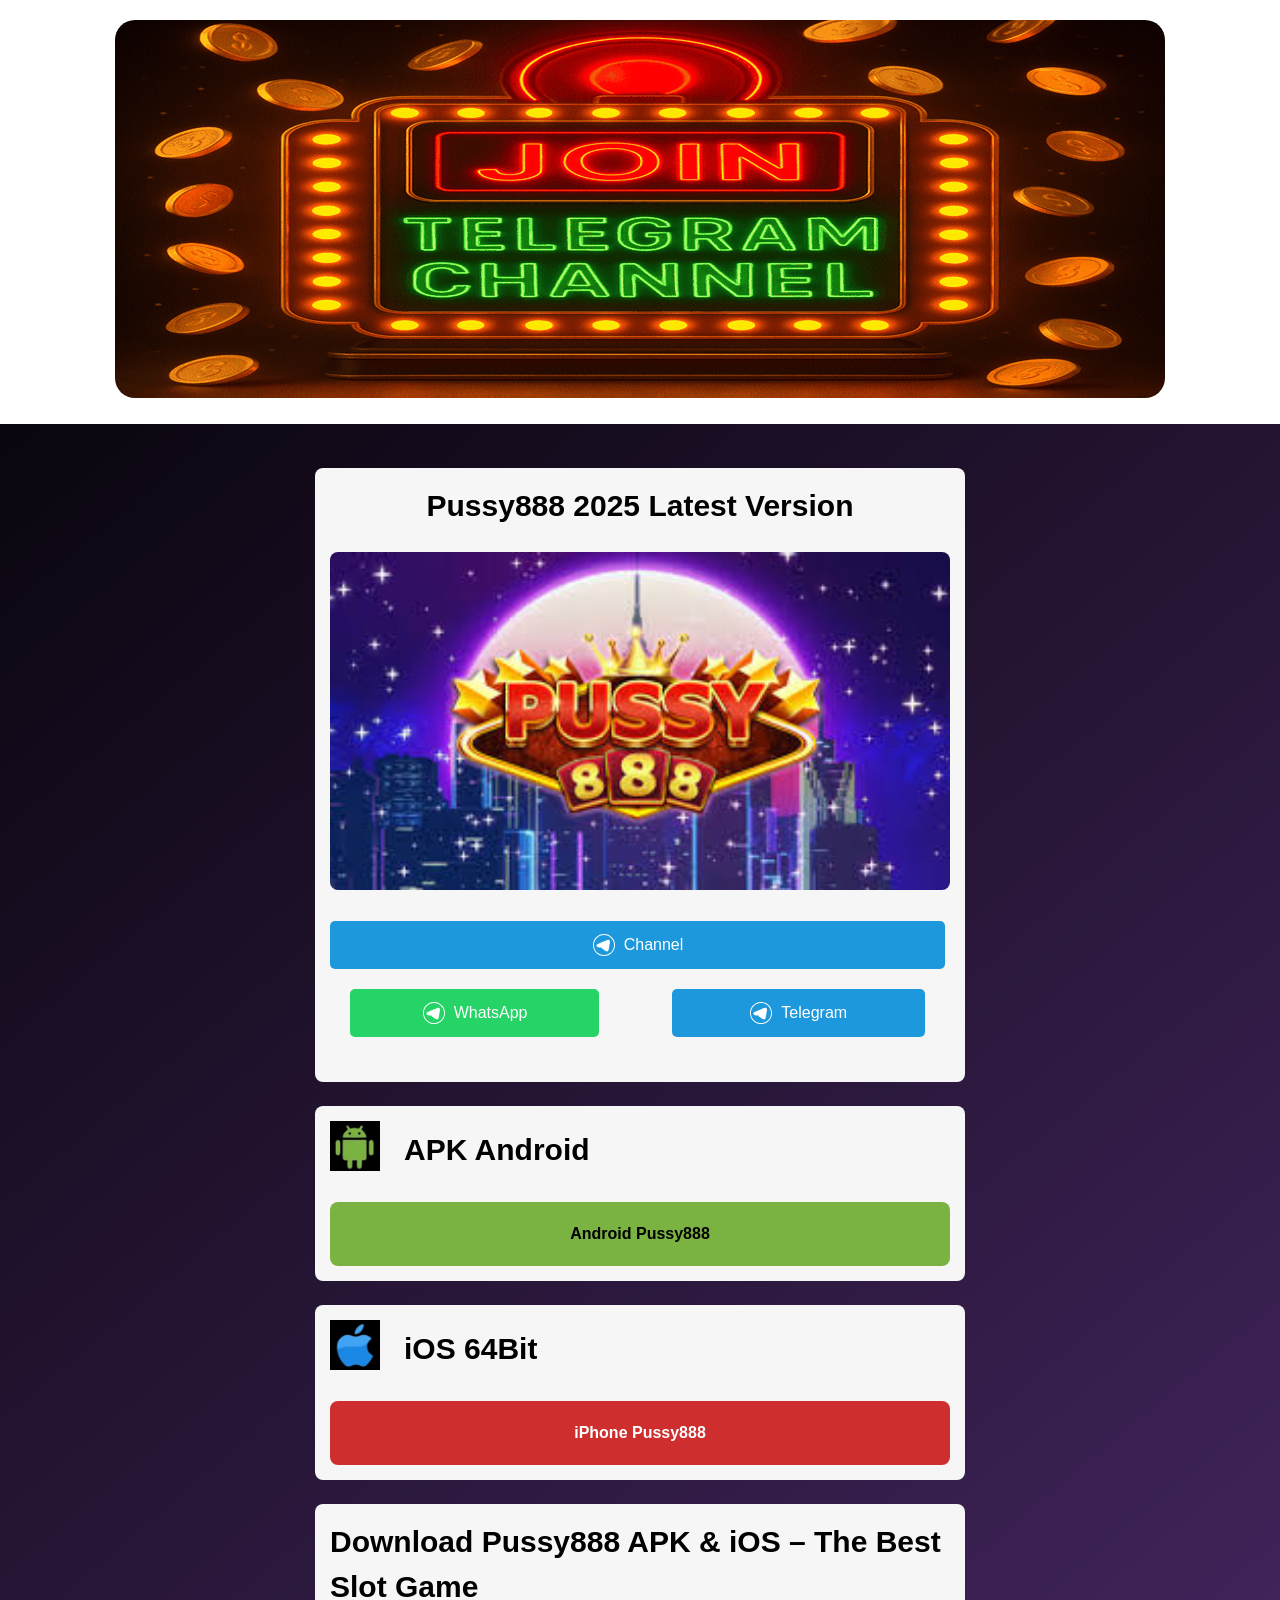
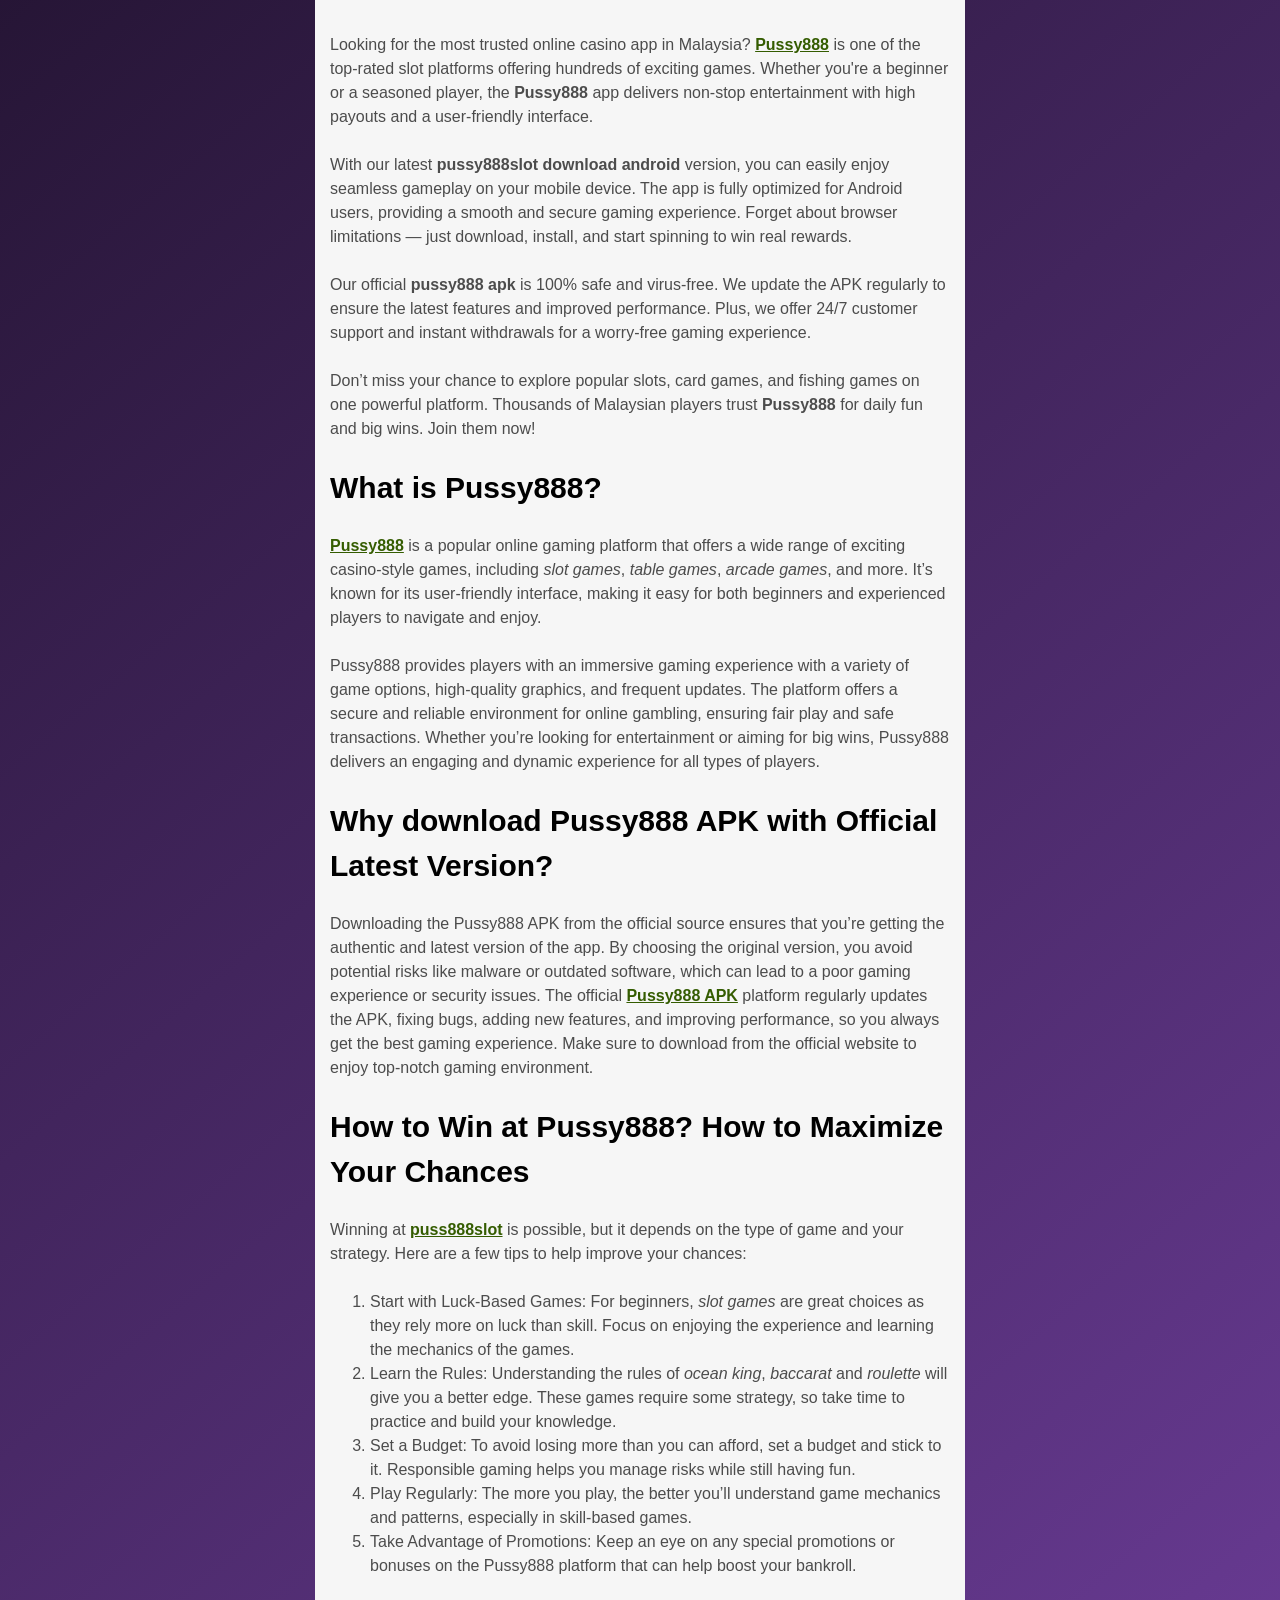
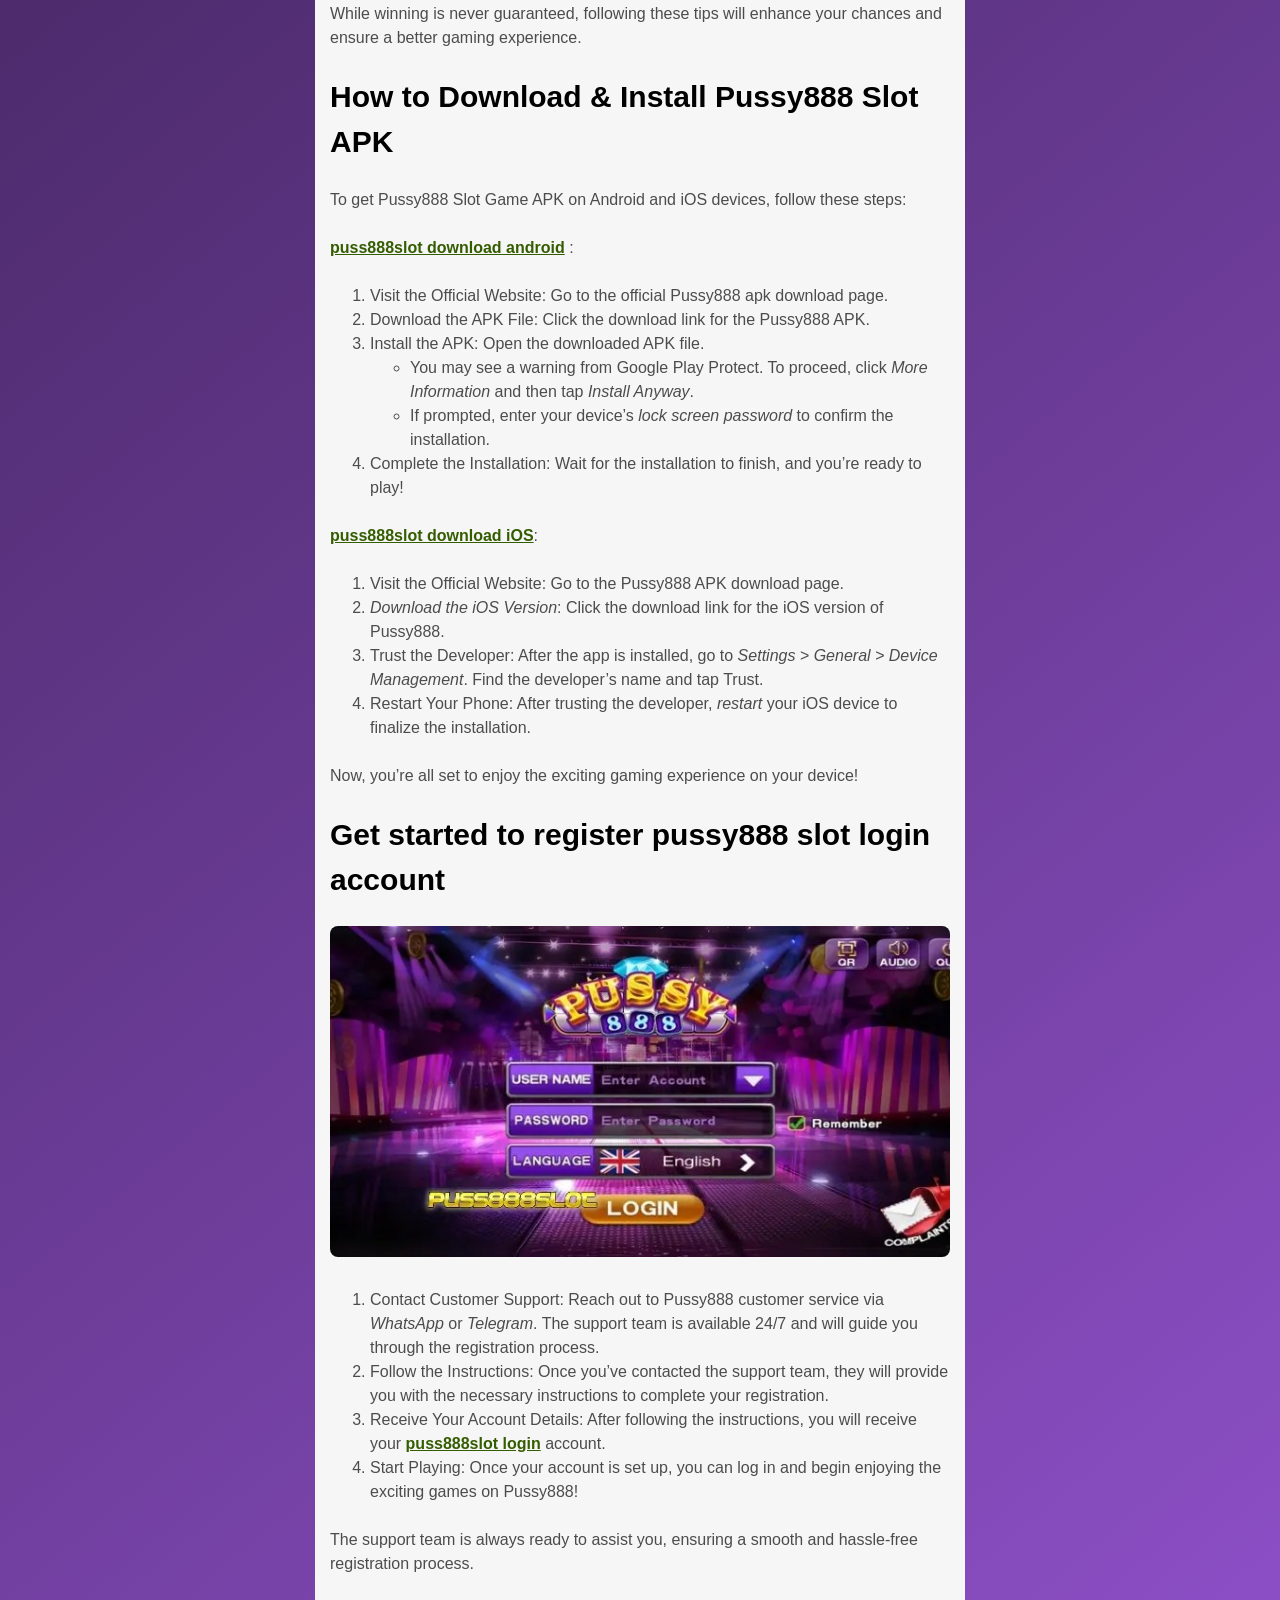
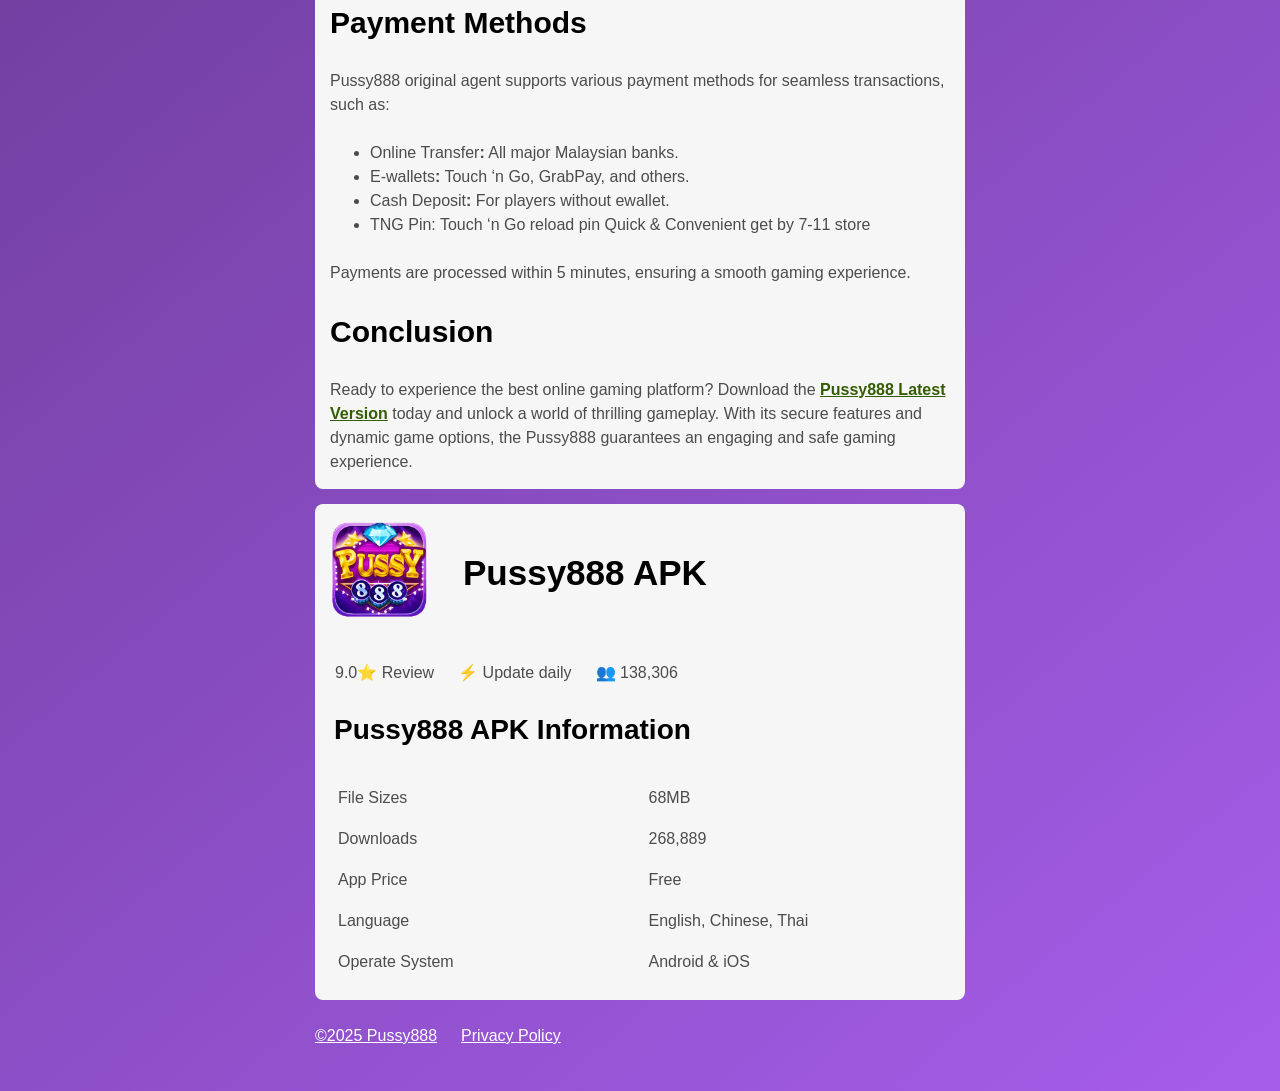
==== commit 661fb733: "done" ====
--- a/index.html
+++ b/index.html
@@ -15897,12 +15897,14 @@
     />
   </head>
 
-  <body class="home blog wp-embed-responsive">
-    <div
-        data-elementor-type="wp-post"
-        data-elementor-id="4444"
-        class="elementor elementor-4444"
-      >
+    <body class="home blog wp-embed-responsive">
+      <div
+    data-elementor-type="wp-post"
+    data-elementor-id="4444"
+    class="elementor elementor-4444"
+    style="background-color: white;"
+  >
+
         
         <section class="elementor-section elementor-top-section elementor-element elementor-element-48480be elementor-section-full_width elementor-section-height-default elementor-section-height-default" data-id="48480be" data-element_type="section">
           <div class="elementor-container elementor-column-gap-default">
@@ -16016,18 +16018,28 @@
           </div>
           
           <div class="wp-block-jetpack-send-a-message">
-  
+            <div class="wp-block-jetpack-whatsapp-button is-color-dark" style="flex-grow: 1;">
+              <a href="https://t.me/officialallgamemy"  
+              style="background-color:#1d98dc;color:#fff; display: flex; align-items: center; gap: 8px; padding: 12px 20px; border-radius: 5px; text-decoration: none; justify-content: center; width: 100%;" 
+              target="_self" rel="noopener noreferrer">
+                  <svg xmlns="http://www.w3.org/2000/svg" width="24" height="24" viewBox="0 0 50 50" fill="white">
+                      <path d="M 25 2 C 12.309288 2 2 12.309297 2 25 C 2 37.690703 12.309288 48 25 48 C 37.690712 48 48 37.690703 48 25 C 48 12.309297 37.690712 2 25 2 z M 25 4 C 36.609833 4 46 13.390175 46 25 C 46 36.609825 36.609833 46 25 46 C 13.390167 46 4 36.609825 4 25 C 4 13.390175 13.390167 4 25 4 z M 34.087891 14.035156 C 33.403891 14.035156 32.635328 14.193578 31.736328 14.517578 C 30.340328 15.020578 13.920734 21.992156 12.052734 22.785156 C 10.984734 23.239156 8.9960938 24.083656 8.9960938 26.097656 C 8.9960938 27.432656 9.7783594 28.3875 11.318359 28.9375 C 12.146359 29.2325 14.112906 29.828578 15.253906 30.142578 C 15.737906 30.275578 16.25225 30.34375 16.78125 30.34375 C 17.81625 30.34375 18.857828 30.085859 19.673828 29.630859 C 19.666828 29.798859 19.671406 29.968672 19.691406 30.138672 C 19.814406 31.188672 20.461875 32.17625 21.421875 32.78125 C 22.049875 33.17725 27.179312 36.614156 27.945312 37.160156 C 29.021313 37.929156 30.210813 38.335938 31.382812 38.335938 C 33.622813 38.335938 34.374328 36.023109 34.736328 34.912109 C 35.261328 33.299109 37.227219 20.182141 37.449219 17.869141 C 37.600219 16.284141 36.939641 14.978953 35.681641 14.376953 C 35.210641 14.149953 34.672891 14.035156 34.087891 14.035156 z"></path>
+                  </svg>
+                  <span>Channel</span>
+              </a>
+            </div>
             <div style="display: flex; justify-content: center; gap: 15px;">
+              
           
               <!-- Telegram Button -->
               <div class="wp-block-jetpack-whatsapp-button is-color-dark" style="flex-grow: 1;  padding: 20px;">
-                <a href="https://t.me/pussy888gametips001" 
-                   style="background-color:#1d98dc;color:#fff; display: flex; align-items: center; gap: 8px; padding: 12px 20px; border-radius: 5px; text-decoration: none; justify-content: center; width: 100%;" 
-                   target="_self" rel="noopener noreferrer">
+                <a href="https://wa.me/601112884063?text=NAK%20ID%20PUSSY" 
+                style="background-color:#25D366;color:#fff; display: flex; align-items: center; gap: 8px; padding: 12px 20px; border-radius: 5px; text-decoration: none; justify-content: center; width: 80%;" 
+                target="_self" rel="noopener noreferrer">
                     <svg xmlns="http://www.w3.org/2000/svg" width="24" height="24" viewBox="0 0 50 50" fill="white">
                         <path d="M 25 2 C 12.309288 2 2 12.309297 2 25 C 2 37.690703 12.309288 48 25 48 C 37.690712 48 48 37.690703 48 25 C 48 12.309297 37.690712 2 25 2 z M 25 4 C 36.609833 4 46 13.390175 46 25 C 46 36.609825 36.609833 46 25 46 C 13.390167 46 4 36.609825 4 25 C 4 13.390175 13.390167 4 25 4 z M 34.087891 14.035156 C 33.403891 14.035156 32.635328 14.193578 31.736328 14.517578 C 30.340328 15.020578 13.920734 21.992156 12.052734 22.785156 C 10.984734 23.239156 8.9960938 24.083656 8.9960938 26.097656 C 8.9960938 27.432656 9.7783594 28.3875 11.318359 28.9375 C 12.146359 29.2325 14.112906 29.828578 15.253906 30.142578 C 15.737906 30.275578 16.25225 30.34375 16.78125 30.34375 C 17.81625 30.34375 18.857828 30.085859 19.673828 29.630859 C 19.666828 29.798859 19.671406 29.968672 19.691406 30.138672 C 19.814406 31.188672 20.461875 32.17625 21.421875 32.78125 C 22.049875 33.17725 27.179312 36.614156 27.945312 37.160156 C 29.021313 37.929156 30.210813 38.335938 31.382812 38.335938 C 33.622813 38.335938 34.374328 36.023109 34.736328 34.912109 C 35.261328 33.299109 37.227219 20.182141 37.449219 17.869141 C 37.600219 16.284141 36.939641 14.978953 35.681641 14.376953 C 35.210641 14.149953 34.672891 14.035156 34.087891 14.035156 z"></path>
                     </svg>
-                    <span>Channel</span>
+                    <span>WhatsApp</span>
                 </a>
               </div>
           
@@ -16048,7 +16060,7 @@
             <div style="display: flex; justify-content: center; gap: 15px;">
           
               <!-- WhatsApp 1 Button -->
-              <div class="wp-block-jetpack-whatsapp-button is-color-dark" style="flex-grow: 1;">
+              <!-- <div class="wp-block-jetpack-whatsapp-button is-color-dark" style="flex-grow: 1;">
                 <a href="https://wa.me/601123208490?text=NAK%20ID%20PUSSY" 
                    style="background-color:#25D366;color:#fff; display: flex; align-items: center; gap: 8px; padding: 12px 20px; border-radius: 5px; text-decoration: none; justify-content: center; width: 80%;" 
                    target="_self" rel="noopener noreferrer">
@@ -16057,11 +16069,11 @@
                     </svg>
                     <span>WS Backup</span>
                 </a>
-              </div>
+              </div> -->
               
           
               <!-- WhatsApp 2 Button -->
-              <div class="wp-block-jetpack-whatsapp-button is-color-dark" style="flex-grow: 1;">
+              <!-- <div class="wp-block-jetpack-whatsapp-button is-color-dark" style="flex-grow: 1;">
                 <a href="https://wa.me/601123208490?text=NAK%20ID%20PUSSY"  
                    style="background-color:#25D366;color:#fff; display: flex; align-items: center; gap: 8px; padding: 12px 20px; border-radius: 5px; text-decoration: none; justify-content: center; width: 100%;" 
                    target="_self" rel="noopener noreferrer">
@@ -16070,7 +16082,7 @@
                     </svg>
                     <span>WhatsApp</span>
                 </a>
-              </div>
+              </div> -->
             </div>
           
           </div>
@@ -16210,22 +16222,23 @@
             padding-left: 15px;
           "
         >
-          <h2 class="wp-block-heading">
-            Pussy888 Slot APK Download Official Latest Version
-          </h2>
+        <h1>Download Pussy888 APK & iOS – The Best Slot Game</h1>
 
-          <p class="">
-            Download the latest Pussy888 Slot Game APK for Android and iOS and
-            enjoy a secure, seamless gaming experience. The official version
-            offers exciting slot games, smooth performance, and regular updates.
-            Whether you’re a beginner or experienced player,
-            <strong
-              ><a href="https://pussy888-official.com/">Pussy88</a></strong
-            >
-            provides diverse gameplay options with high payouts. Get your
-            official download now for the best online gaming experience!
-          </p>
-
+        <p>
+          Looking for the most trusted online casino app in Malaysia? <a href="https://allgame99.com/pussy888.com"><strong>Pussy888</strong></a> is one of the top-rated slot platforms offering hundreds of exciting games. Whether you're a beginner or a seasoned player, the <strong>Pussy888</strong> app delivers non-stop entertainment with high payouts and a user-friendly interface.
+        </p>
+        
+        <p>
+          With our latest <strong>pussy888slot download android</strong> version, you can easily enjoy seamless gameplay on your mobile device. The app is fully optimized for Android users, providing a smooth and secure gaming experience. Forget about browser limitations — just download, install, and start spinning to win real rewards.
+        </p>
+      
+        <p>
+          Our official <strong>pussy888 apk</strong> is 100% safe and virus-free. We update the APK regularly to ensure the latest features and improved performance. Plus, we offer 24/7 customer support and instant withdrawals for a worry-free gaming experience. 
+        </p>
+      
+        <p>
+          Don’t miss your chance to explore popular slots, card games, and fishing games on one powerful platform. Thousands of Malaysian players trust <strong>Pussy888</strong> for daily fun and big wins. Join them now!
+        </p>
           <h2 class="wp-block-heading">What is Pussy888?</h2>
 
           <p class="">
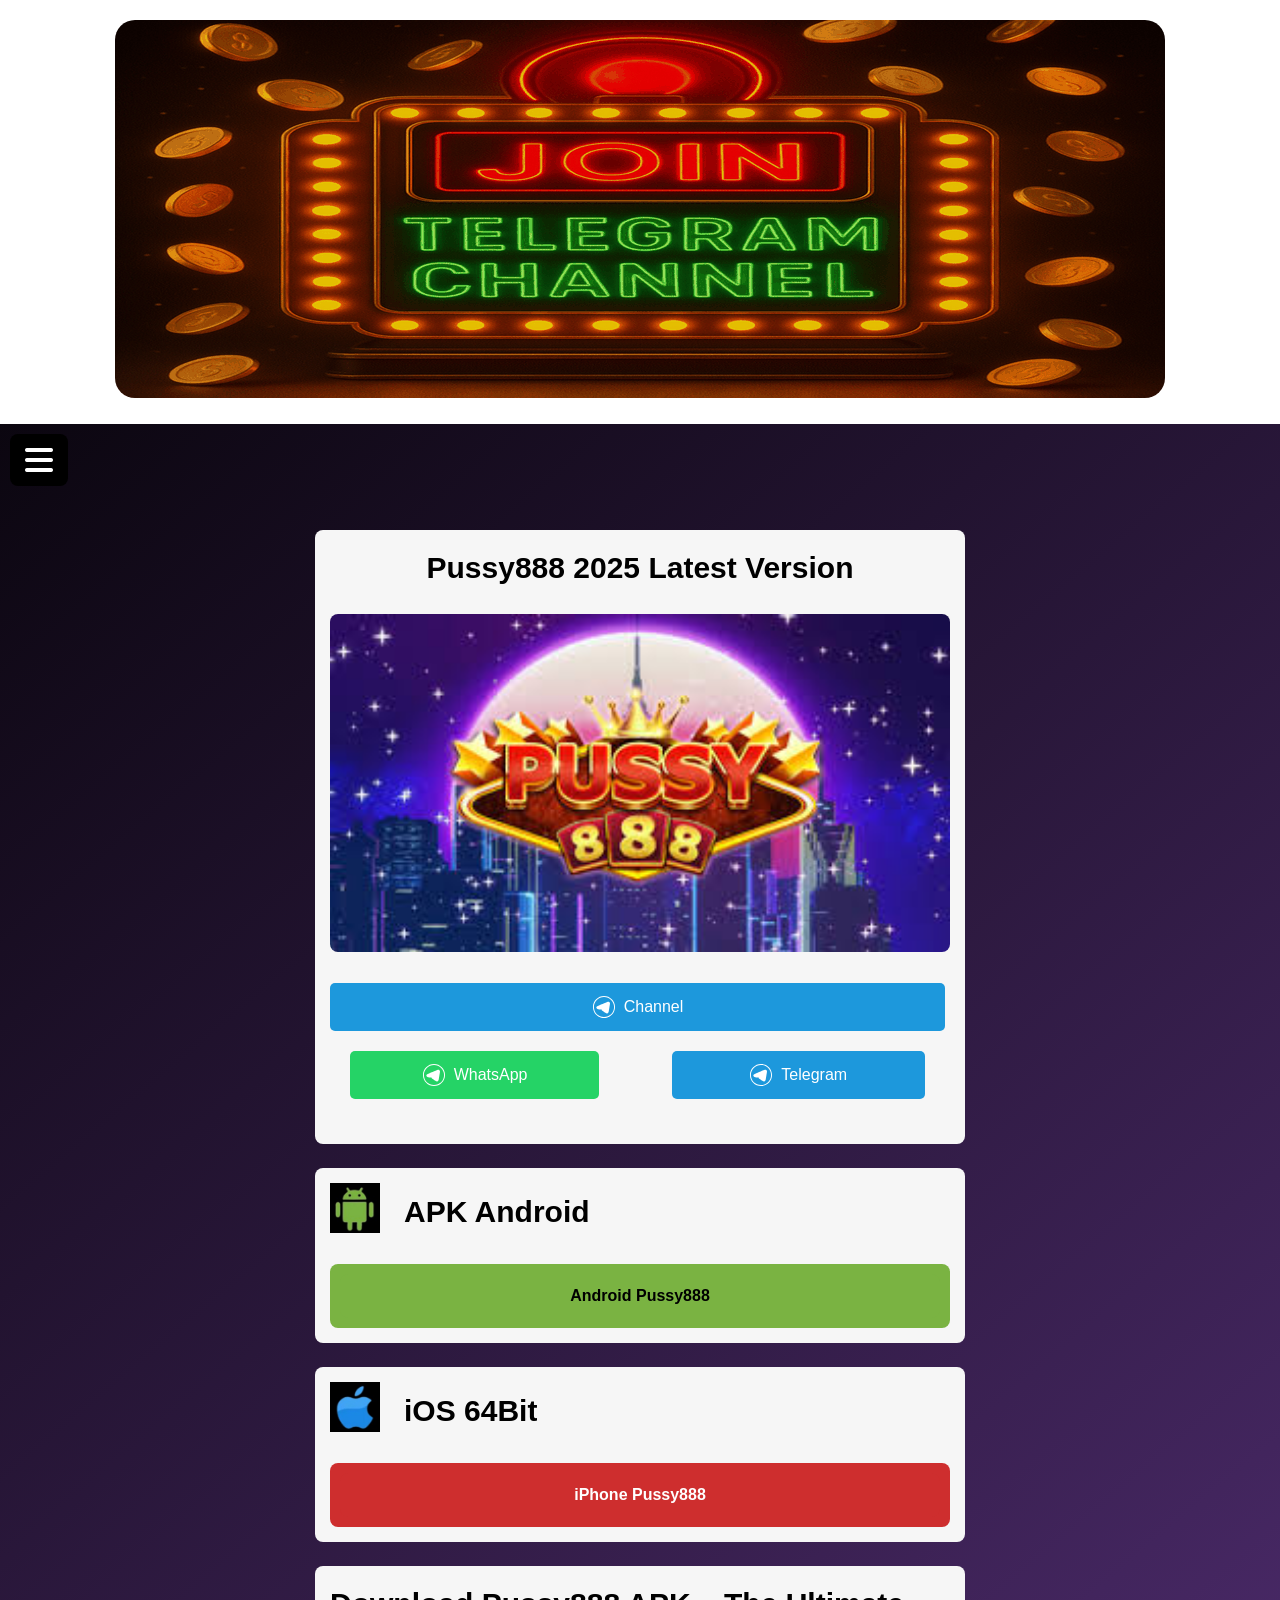
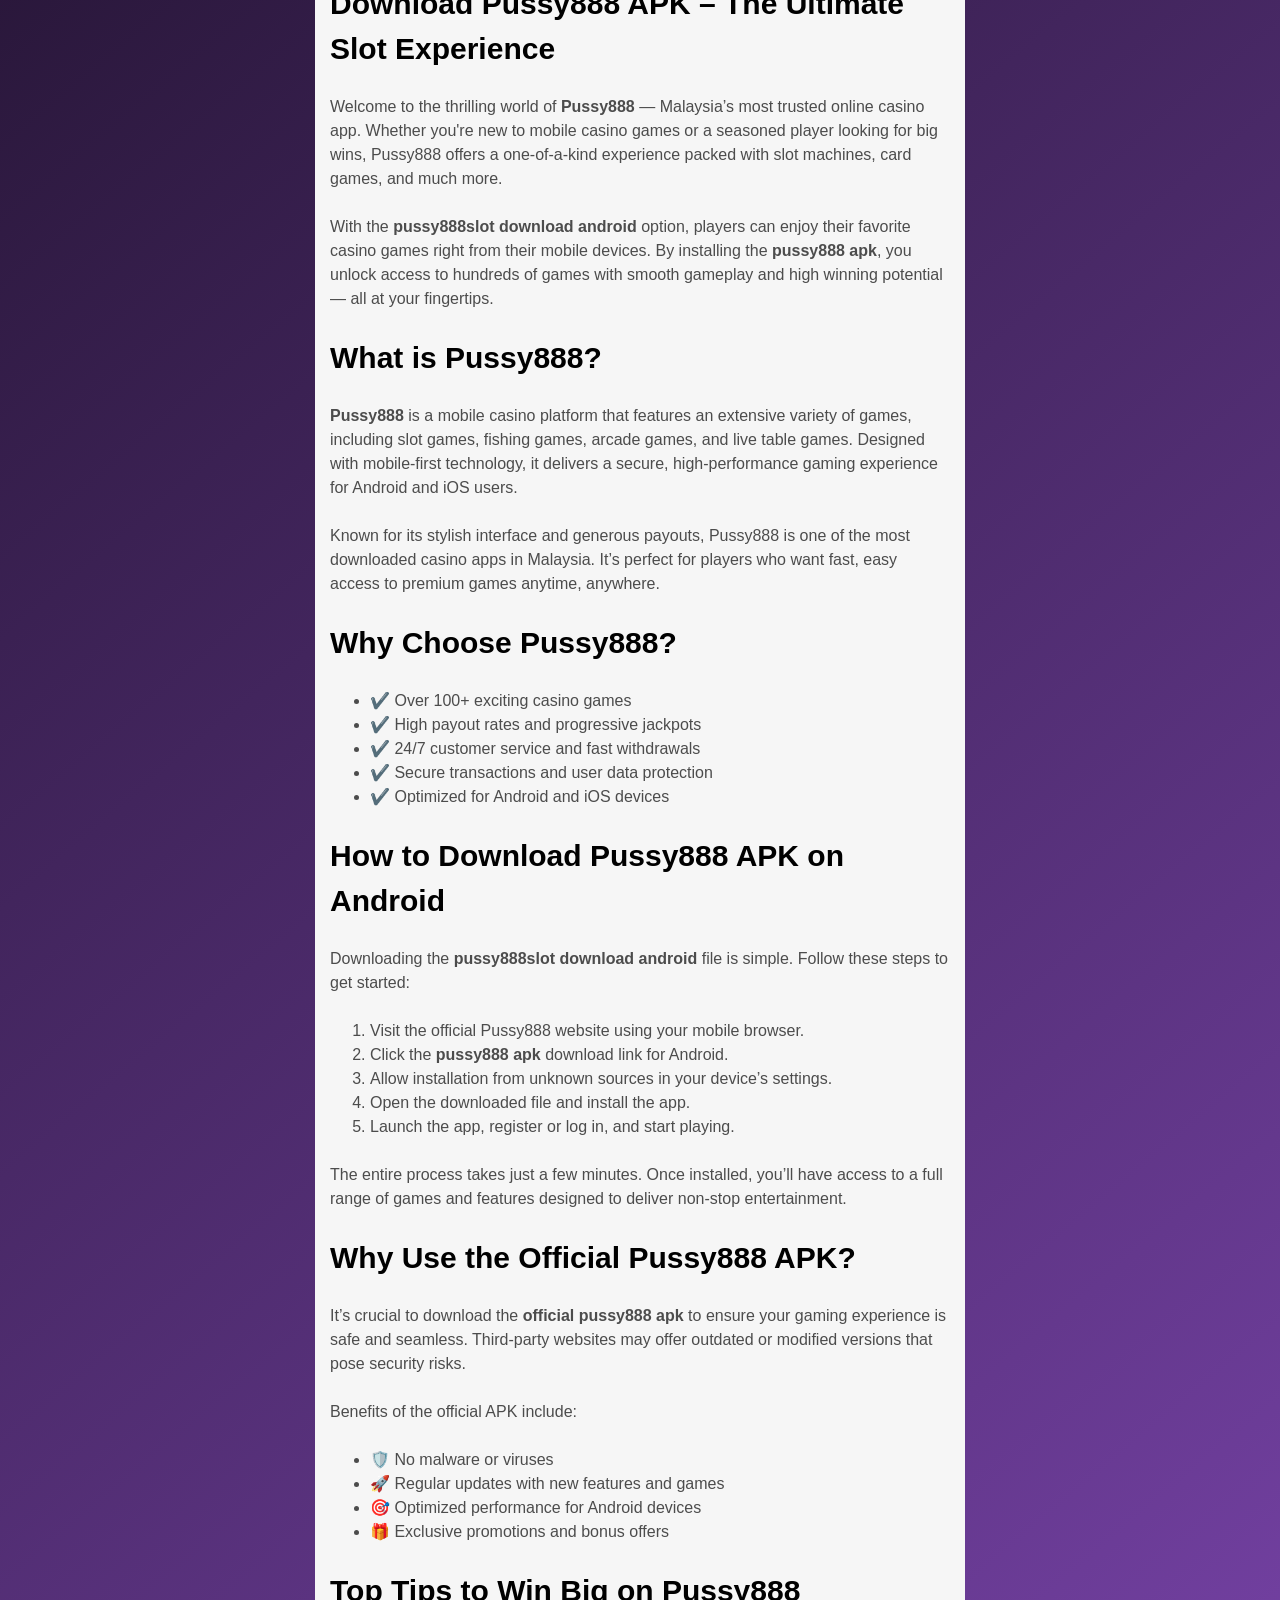
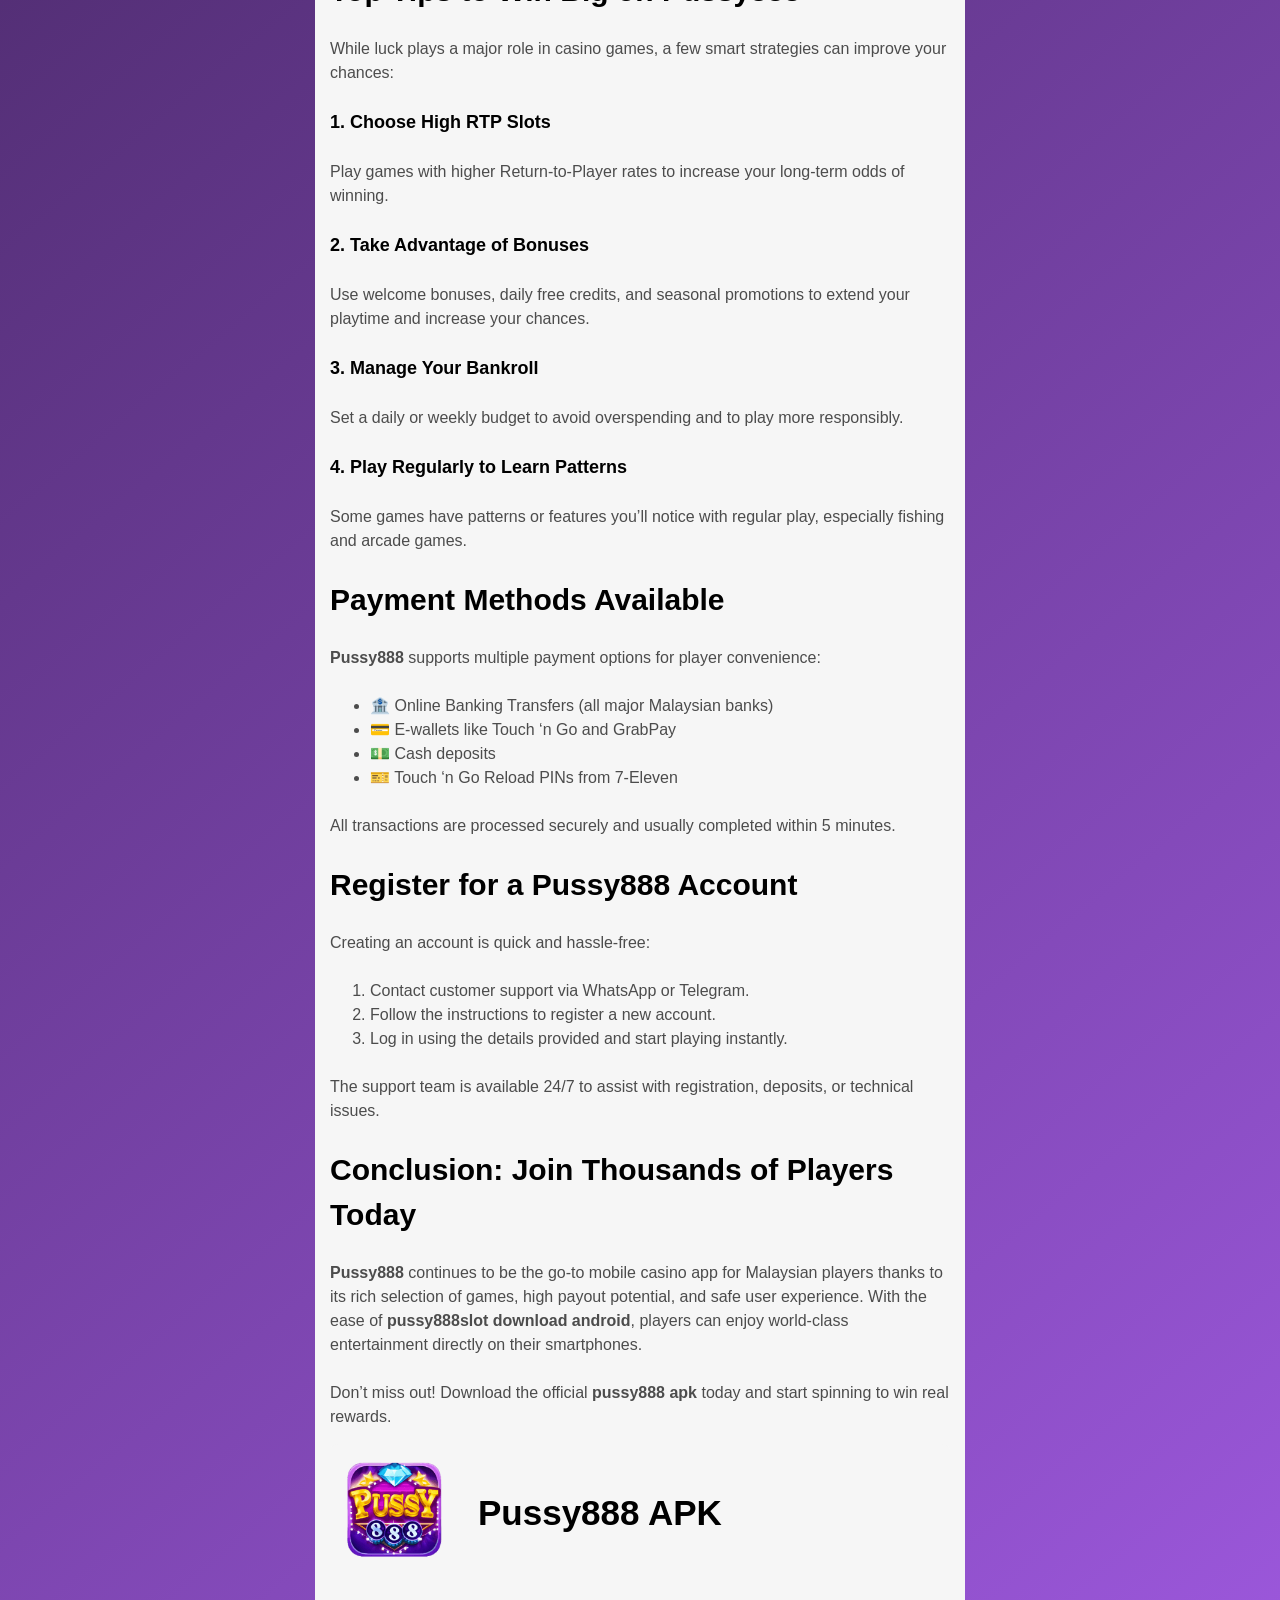
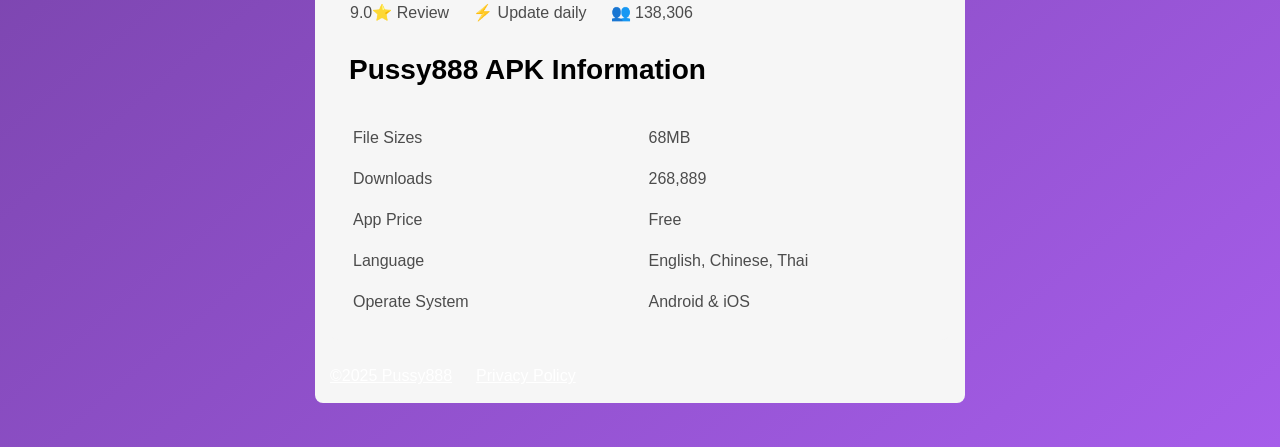
==== commit 8a9d349a: "index" ====
--- a/index.html
+++ b/index.html
@@ -1,6 +1,7 @@
 <!DOCTYPE html>
 <html dir="ltr" lang="en-US" prefix="og: https://ogp.me/ns#">
   <head>
+
     <script async src="https://www.googletagmanager.com/gtag/js?id=G-52BBF54KMW"></script>
     <script>
       window.dataLayer = window.dataLayer || [];
@@ -13,6 +14,10 @@
     <meta name="viewport" content="width=device-width, initial-scale=1" />
     <link href="https://cdnjs.cloudflare.com/ajax/libs/font-awesome/6.5.0/css/all.min.css" rel="stylesheet" />
     <style id="elementor-frontend-css-crit" media="all">
+       #gameMenu {
+    overflow: hidden;
+    transition: all 0.4s ease;
+  }
       .elementor-screen-only,
       .screen-reader-text,
       .screen-reader-text span,
@@ -11874,13 +11879,11 @@
     </style>
 
     <!-- All in One SEO 4.7.9 - aioseo.com -->
-    <title>Pussy888 Official 2025 (Latest Version)</title>
-    <meta
-      name="description"
-      content='Free download Pussy888 Slot APK Client "Official Version" ✨ Have an easy installation to your Android or iOS devices with our step-by-step tutorial video.'
-    />
+    <title>AllGame | Pussy888 Official 2025 (Latest Version)</title>
+    <meta name="google-site-verification" content="kJhw3koV_kXgl2Ag36VFkgetrwkiq_3cfzjGw_Acp-Y" />
+    <meta name="description" content="Download Pussy888 APK for Android and enjoy the best slot games in Malaysia. Secure, fast and fun with the latest pussy888slot download android version.">
     <meta name="robots" content="max-image-preview:large" />
-    <link rel="canonical" href="https://pussy888-official.com/" />
+    <!-- <link rel="canonical" href="https://pussy888-official.com/" /> -->
     <meta name="generator" content="All in One SEO (AIOSEO) 4.7.9" />
     <meta property="og:locale" content="en_US" />
     <meta
@@ -15940,7 +15943,37 @@
                 </div>
               </div>
         </section>
-  
+      </div>
+      <div style="text-align:left; margin-top: 10px; padding-left: 10px; position: relative; z-index: 10001;">
+        <i id="menuToggle" class="fas fa-bars fa-2x"
+           style="cursor: pointer; color: #fff; background:#000; padding: 10px 15px; border-radius: 8px;">
+        </i>
+      </div>
+      
+      <!-- Full-Screen Overlay Menu -->
+      <div id="fullScreenMenu" style="
+        display: none;
+        position: fixed;
+        top: 70px; /* appears below the bar icon */
+        left: 0;
+        width: 100%;
+        height: calc(100% - 70px);
+        background-color: #111;
+        z-index: 9999;
+        padding: 40px 20px;
+        box-sizing: border-box;
+        overflow-y: auto;
+        text-align: center;
+      ">
+        <a href="index.html" style="display:block; color:#fff; padding:20px; font-size: 24px; text-decoration:none;">
+          <i class="fas fa-dice"></i> Mega888
+        </a>
+        <a href="pussy888.html" style="display:block; color:#fff; padding:20px; font-size: 24px; text-decoration:none;">
+          <i class="fas fa-cat"></i> Pussy888
+        </a>
+        <a href="index.html" style="display:block; color:#fff; padding:20px; font-size: 24px; text-decoration:none;">
+          <i class="fas fa-kiss-wink-heart"></i> Kiss918
+        </a>
       </div>
     <div class="wp-site-blocks">
       <div
@@ -16222,304 +16255,98 @@
             padding-left: 15px;
           "
         >
-        <h1>Download Pussy888 APK & iOS – The Best Slot Game</h1>
+        <h1>Download Pussy888 APK – The Ultimate Slot Experience</h1>
 
-        <p>
-          Looking for the most trusted online casino app in Malaysia? <a href="https://allgame99.com/pussy888.com"><strong>Pussy888</strong></a> is one of the top-rated slot platforms offering hundreds of exciting games. Whether you're a beginner or a seasoned player, the <strong>Pussy888</strong> app delivers non-stop entertainment with high payouts and a user-friendly interface.
-        </p>
-        
-        <p>
-          With our latest <strong>pussy888slot download android</strong> version, you can easily enjoy seamless gameplay on your mobile device. The app is fully optimized for Android users, providing a smooth and secure gaming experience. Forget about browser limitations — just download, install, and start spinning to win real rewards.
-        </p>
-      
-        <p>
-          Our official <strong>pussy888 apk</strong> is 100% safe and virus-free. We update the APK regularly to ensure the latest features and improved performance. Plus, we offer 24/7 customer support and instant withdrawals for a worry-free gaming experience. 
-        </p>
-      
-        <p>
-          Don’t miss your chance to explore popular slots, card games, and fishing games on one powerful platform. Thousands of Malaysian players trust <strong>Pussy888</strong> for daily fun and big wins. Join them now!
-        </p>
-          <h2 class="wp-block-heading">What is Pussy888?</h2>
+  <p>Welcome to the thrilling world of <strong>Pussy888</strong> — Malaysia’s most trusted online casino app. Whether you're new to mobile casino games or a seasoned player looking for big wins, Pussy888 offers a one-of-a-kind experience packed with slot machines, card games, and much more.</p>
 
-          <p class="">
-            <strong
-              ><a href="https://pussy888-official.com/">Pussy888</a></strong
-            >
-            is a popular online gaming platform that offers a wide range of
-            exciting casino-style games, including <em>slot games</em>,
-            <em>table games</em>, <em>arcade games</em>, and more. It’s known
-            for its user-friendly interface, making it easy for both beginners
-            and experienced players to navigate and enjoy.
-          </p>
+  <p>With the <strong>pussy888slot download android</strong> option, players can enjoy their favorite casino games right from their mobile devices. By installing the <strong>pussy888 apk</strong>, you unlock access to hundreds of games with smooth gameplay and high winning potential — all at your fingertips.</p>
 
-          <p class="">
-            Pussy888 provides players with an immersive gaming experience with a
-            variety of game options, high-quality graphics, and frequent
-            updates. The platform offers a secure and reliable environment for
-            online gambling, ensuring fair play and safe transactions. Whether
-            you&#8217;re looking for entertainment or aiming for big wins,
-            Pussy888 delivers an engaging and dynamic experience for all types
-            of players.
-          </p>
+  <h2>What is Pussy888?</h2>
 
-          <h2 class="wp-block-heading">
-            Why download Pussy888 APK with Official Latest Version?
-          </h2>
+  <p><strong>Pussy888</strong> is a mobile casino platform that features an extensive variety of games, including slot games, fishing games, arcade games, and live table games. Designed with mobile-first technology, it delivers a secure, high-performance gaming experience for Android and iOS users.</p>
 
-          <p class="">
-            Downloading the Pussy888 APK from the official source ensures that
-            you&#8217;re getting the authentic and latest version of the app. By
-            choosing the original version, you avoid potential risks like
-            malware or outdated software, which can lead to a poor gaming
-            experience or security issues. The official
-            <strong
-              ><a href="https://pussy888-official.com/">Pussy888 APK</a></strong
-            >
-            platform regularly updates the APK, fixing bugs, adding new
-            features, and improving performance, so you always get the best
-            gaming experience. Make sure to download from the official website
-            to enjoy top-notch gaming environment.
-          </p>
+  <p>Known for its stylish interface and generous payouts, Pussy888 is one of the most downloaded casino apps in Malaysia. It’s perfect for players who want fast, easy access to premium games anytime, anywhere.</p>
 
-          <h2 class="wp-block-heading">
-            How to Win at Pussy888? How to Maximize Your Chances
-          </h2>
+  <h2>Why Choose Pussy888?</h2>
 
-          <p class="">
-            Winning at
-            <strong
-              ><a href="https://pussy888-official.com">puss888slot</a></strong
-            >
-            is possible, but it depends on the type of game and your strategy.
-            Here are a few tips to help improve your chances:
-          </p>
+  <ul>
+    <li>✔️ Over 100+ exciting casino games</li>
+    <li>✔️ High payout rates and progressive jackpots</li>
+    <li>✔️ 24/7 customer service and fast withdrawals</li>
+    <li>✔️ Secure transactions and user data protection</li>
+    <li>✔️ Optimized for Android and iOS devices</li>
+  </ul>
 
-          <ol class="wp-block-list">
-            <li class="">
-              Start with Luck-Based Games: For beginners,
-              <em>slot games</em> are great choices as they rely more on luck
-              than skill. Focus on enjoying the experience and learning the
-              mechanics of the games.
-            </li>
+  <h2>How to Download Pussy888 APK on Android</h2>
 
-            <li class="">
-              Learn the Rules: Understanding the rules of <em>ocean king</em>,
-              <em>baccarat</em> and <em>roulette</em> will give you a better
-              edge. These games require some strategy, so take time to practice
-              and build your knowledge.
-            </li>
+  <p>Downloading the <strong>pussy888slot download android</strong> file is simple. Follow these steps to get started:</p>
 
-            <li class="">
-              Set a Budget: To avoid losing more than you can afford, set a
-              budget and stick to it. Responsible gaming helps you manage risks
-              while still having fun.
-            </li>
+  <ol>
+    <li>Visit the official Pussy888 website using your mobile browser.</li>
+    <li>Click the <strong>pussy888 apk</strong> download link for Android.</li>
+    <li>Allow installation from unknown sources in your device’s settings.</li>
+    <li>Open the downloaded file and install the app.</li>
+    <li>Launch the app, register or log in, and start playing.</li>
+  </ol>
 
-            <li class="">
-              Play Regularly: The more you play, the better you’ll understand
-              game mechanics and patterns, especially in skill-based games.
-            </li>
+  <p>The entire process takes just a few minutes. Once installed, you’ll have access to a full range of games and features designed to deliver non-stop entertainment.</p>
 
-            <li class="">
-              Take Advantage of Promotions: Keep an eye on any special
-              promotions or bonuses on the Pussy888 platform that can help boost
-              your bankroll.
-            </li>
-          </ol>
+  <h2>Why Use the Official Pussy888 APK?</h2>
 
-          <p class="">
-            While winning is never guaranteed, following these tips will enhance
-            your chances and ensure a better gaming experience.
-          </p>
+  <p>It’s crucial to download the <strong>official pussy888 apk</strong> to ensure your gaming experience is safe and seamless. Third-party websites may offer outdated or modified versions that pose security risks.</p>
 
-          <h2 class="wp-block-heading">
-            How to Download &amp; Install Pussy888 Slot APK
-          </h2>
+  <p>Benefits of the official APK include:</p>
+  <ul>
+    <li>🛡️ No malware or viruses</li>
+    <li>🚀 Regular updates with new features and games</li>
+    <li>🎯 Optimized performance for Android devices</li>
+    <li>🎁 Exclusive promotions and bonus offers</li>
+  </ul>
 
-          <p class="">
-            To get Pussy888 Slot Game APK on Android and iOS devices, follow
-            these steps:
-          </p>
+  <h2>Top Tips to Win Big on Pussy888</h2>
 
-          <p class="">
-            <strong
-              ><a href="https://pussy888-official.com"
-                >puss888slot download android</a
-              ></strong
-            >
-            :
-          </p>
+  <p>While luck plays a major role in casino games, a few smart strategies can improve your chances:</p>
 
-          <ol class="wp-block-list">
-            <li class="">
-              Visit the Official Website: Go to the official Pussy888 apk
-              download page.
-            </li>
+  <h3>1. Choose High RTP Slots</h3>
+  <p>Play games with higher Return-to-Player rates to increase your long-term odds of winning.</p>
 
-            <li class="">
-              Download the APK File: Click the download link for the Pussy888
-              APK.
-            </li>
+  <h3>2. Take Advantage of Bonuses</h3>
+  <p>Use welcome bonuses, daily free credits, and seasonal promotions to extend your playtime and increase your chances.</p>
 
-            <li class="">
-              Install the APK: Open the downloaded APK file.
-              <ul class="wp-block-list">
-                <li class="">
-                  You may see a warning from Google Play Protect. To proceed,
-                  click <em>More Information</em> and then tap
-                  <em>Install Anyway</em>.
-                </li>
+  <h3>3. Manage Your Bankroll</h3>
+  <p>Set a daily or weekly budget to avoid overspending and to play more responsibly.</p>
 
-                <li class="">
-                  If prompted, enter your device’s
-                  <em>lock screen password</em> to confirm the installation.
-                </li>
-              </ul>
-            </li>
+  <h3>4. Play Regularly to Learn Patterns</h3>
+  <p>Some games have patterns or features you’ll notice with regular play, especially fishing and arcade games.</p>
 
-            <li class="">
-              Complete the Installation: Wait for the installation to finish,
-              and you&#8217;re ready to play!
-            </li>
-          </ol>
+  <h2>Payment Methods Available</h2>
 
-          <p class="">
-            <strong
-              ><a href="https://pussy888-official.com"
-                >puss888slot download iOS</a
-              ></strong
-            >:
-          </p>
+  <p><strong>Pussy888</strong> supports multiple payment options for player convenience:</p>
+  <ul>
+    <li>🏦 Online Banking Transfers (all major Malaysian banks)</li>
+    <li>💳 E-wallets like Touch ‘n Go and GrabPay</li>
+    <li>💵 Cash deposits</li>
+    <li>🎫 Touch ‘n Go Reload PINs from 7-Eleven</li>
+  </ul>
 
-          <ol class="wp-block-list">
-            <li class="">
-              Visit the Official Website: Go to the Pussy888 APK download page.
-            </li>
+  <p>All transactions are processed securely and usually completed within 5 minutes.</p>
 
-            <li class="">
-              <em>Download the iOS Version</em>: Click the download link for the
-              iOS version of Pussy888.
-            </li>
+  <h2>Register for a Pussy888 Account</h2>
 
-            <li class="">
-              Trust the Developer: After the app is installed, go to
-              <em>Settings &gt; General &gt; Device Management</em>. Find the
-              developer&#8217;s name and tap Trust.
-            </li>
+  <p>Creating an account is quick and hassle-free:</p>
+  <ol>
+    <li>Contact customer support via WhatsApp or Telegram.</li>
+    <li>Follow the instructions to register a new account.</li>
+    <li>Log in using the details provided and start playing instantly.</li>
+  </ol>
 
-            <li class="">
-              Restart Your Phone: After trusting the developer,
-              <em>restart</em> your iOS device to finalize the installation.
-            </li>
-          </ol>
+  <p>The support team is available 24/7 to assist with registration, deposits, or technical issues.</p>
 
-          <p class="">
-            Now, you&#8217;re all set to enjoy the exciting gaming experience on
-            your device!
-          </p>
+  <h2>Conclusion: Join Thousands of Players Today</h2>
 
-          <h2 class="wp-block-heading">
-            Get started to register pussy888 slot login account
-          </h2>
+  <p><strong>Pussy888</strong> continues to be the go-to mobile casino app for Malaysian players thanks to its rich selection of games, high payout potential, and safe user experience. With the ease of <strong>pussy888slot download android</strong>, players can enjoy world-class entertainment directly on their smartphones.</p>
 
-          <figure class="wp-block-image size-full has-custom-border">
-            <img
-              width="656"
-              height="350"
-              src="/images/puss888slot-login.png"
-              alt="puss888slot login"
-              class="wp-image-396"
-              style="border-radius: 8px"
-              srcset="
-                /images/puss888slot-login.png?w=656&amp;ssl=1            656w,
-                /images/puss888slot-login.png?resize=300%2C160&amp;ssl=1 300w
-              "
-              sizes="(max-width: 656px) 100vw, 656px"
-            />
-          </figure>
-
-          <ol class="wp-block-list">
-            <li class="">
-              Contact Customer Support: Reach out to Pussy888 customer service
-              via <em>WhatsApp</em> or <em>Telegram</em>. The support team is
-              available 24/7 and will guide you through the registration
-              process.
-            </li>
-
-            <li class="">
-              Follow the Instructions: Once you’ve contacted the support team,
-              they will provide you with the necessary instructions to complete
-              your registration.
-            </li>
-
-            <li class="">
-              Receive Your Account Details: After following the instructions,
-              you will receive your
-              <strong
-                ><a href="https://pussy888-official.com"
-                  >puss888slot login</a
-                ></strong
-              >
-              account.
-            </li>
-
-            <li class="">
-              Start Playing: Once your account is set up, you can log in and
-              begin enjoying the exciting games on Pussy888!
-            </li>
-          </ol>
-
-          <p class="">
-            The support team is always ready to assist you, ensuring a smooth
-            and hassle-free registration process.
-          </p>
-
-          <h2 class="wp-block-heading">Payment Methods</h2>
-
-          <p class="">
-            Pussy888 original agent supports various payment methods for
-            seamless transactions, such as:
-          </p>
-
-          <ul class="wp-block-list">
-            <li class="">
-              Online Transfer<strong>:</strong> All major Malaysian banks.
-            </li>
-
-            <li class="">
-              E-wallets<strong>:</strong> Touch &#8216;n Go, GrabPay, and
-              others.
-            </li>
-
-            <li class="">
-              Cash Deposit<strong>:</strong> For players without ewallet.
-            </li>
-
-            <li class="">
-              TNG Pin: Touch &#8216;n Go reload pin Quick &amp; Convenient get
-              by 7-11 store
-            </li>
-          </ul>
-
-          <p class="">
-            Payments are processed within 5 minutes, ensuring a smooth gaming
-            experience.
-          </p>
-
-          <h2 class="wp-block-heading">Conclusion</h2>
-
-          <p class="">
-            Ready to experience the best online gaming platform? Download the
-            <strong
-              ><a href="https://pussy888-official.com"
-                >Pussy888 Latest Version</a
-              ></strong
-            >
-            today and unlock a world of thrilling gameplay. With its secure
-            features and dynamic game options, the Pussy888 guarantees an
-            engaging and safe gaming experience.
-          </p>
-        </div>
+  <p>Don’t miss out! Download the official <strong>pussy888 apk</strong> today and start spinning to win real rewards.</p>
 
         <div
           class="wp-block-group has-tertiary-background-color has-background has-global-padding is-layout-constrained wp-block-group-is-layout-constrained"
@@ -16717,5 +16544,22 @@
       data-cf-beacon='{"rayId":"911aafa7cc4a9fdf","version":"2025.1.0","r":1,"token":"ab0e483c13f24218958c6b086f5ca897","serverTiming":{"name":{"cfExtPri":true,"cfL4":true,"cfSpeedBrain":true,"cfCacheStatus":true}}}'
       crossorigin="anonymous"
     ></script>
+    <script>
+      const toggleBtn = document.getElementById('menuToggle');
+      const fullMenu = document.getElementById('fullScreenMenu');
+    
+      toggleBtn.addEventListener('click', () => {
+        fullMenu.style.display = (fullMenu.style.display === 'block') ? 'none' : 'block';
+      });
+    
+      // Optional: close if clicked outside (or add a close button inside)
+      document.addEventListener('click', function(e) {
+        if (!toggleBtn.contains(e.target) && !fullMenu.contains(e.target)) {
+          fullMenu.style.display = 'none';
+        }
+      });
+    </script>
+    
+    
   </body>
 </html>
